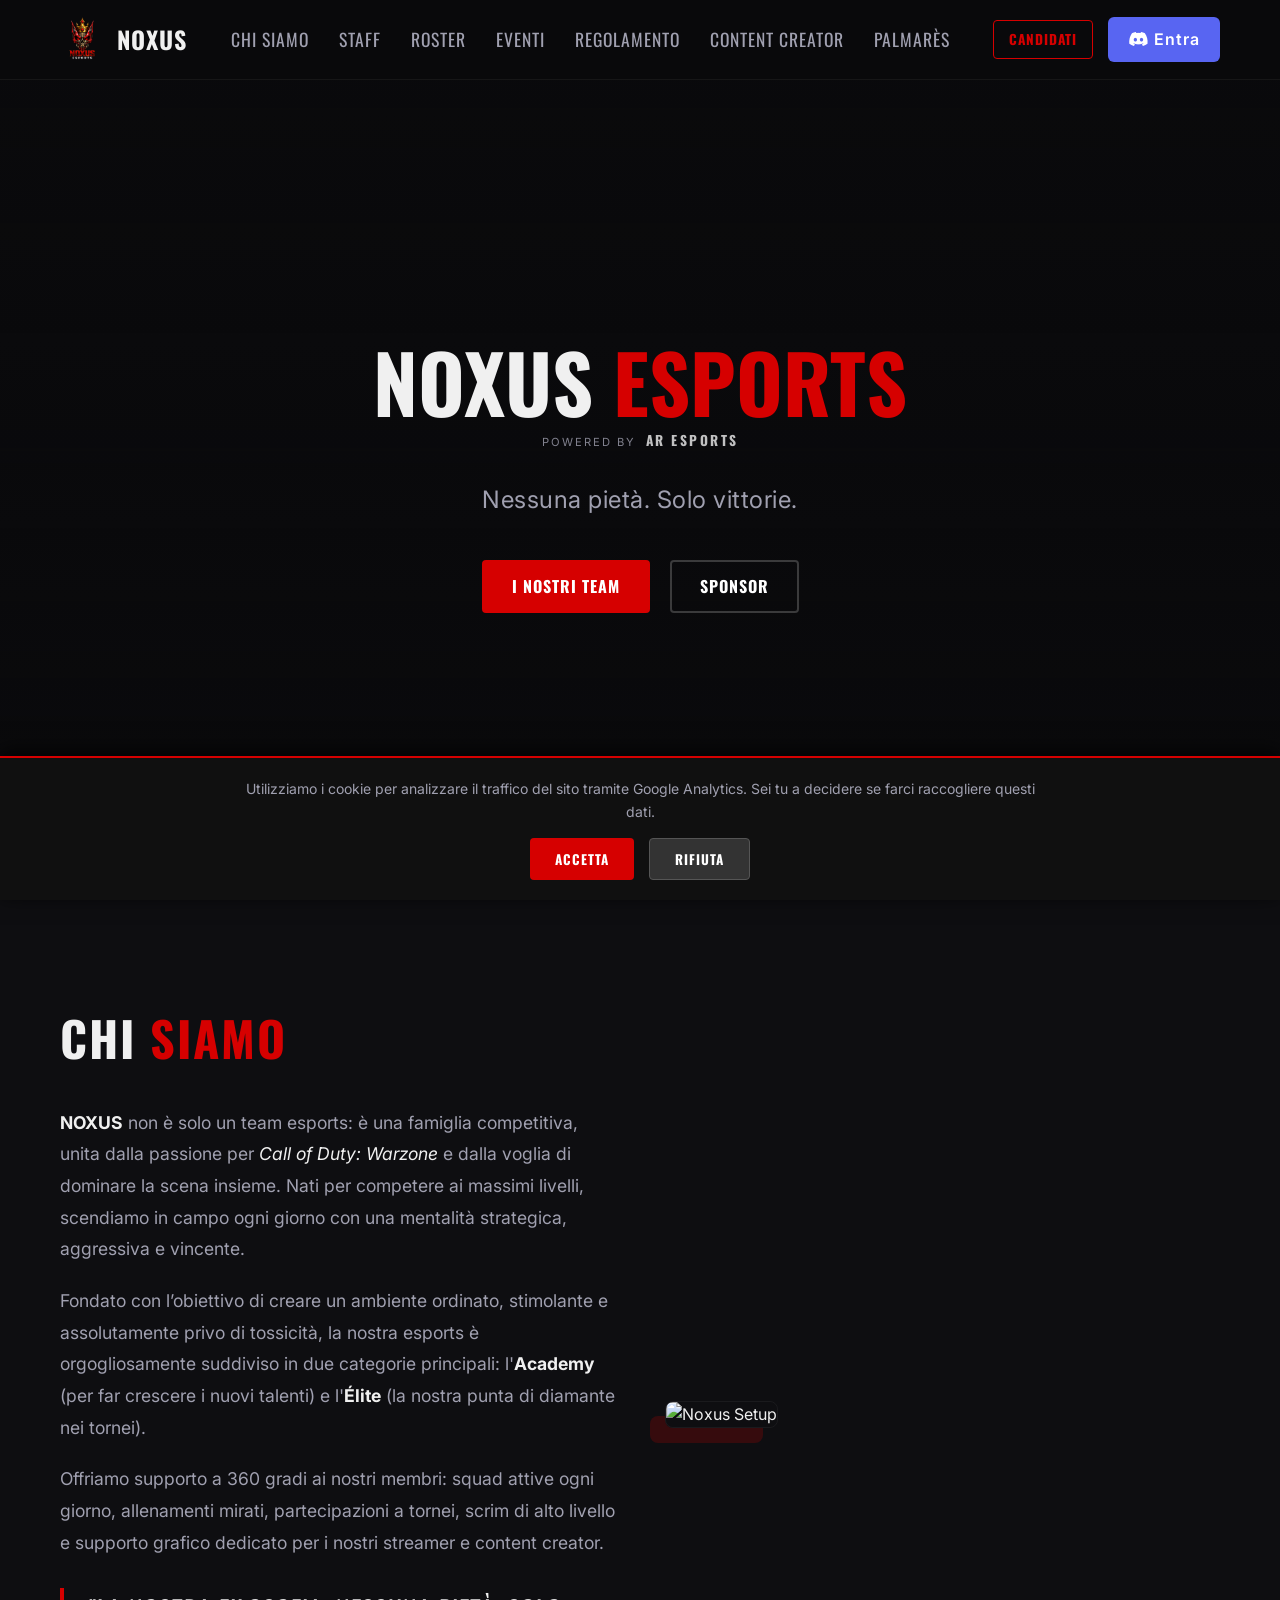
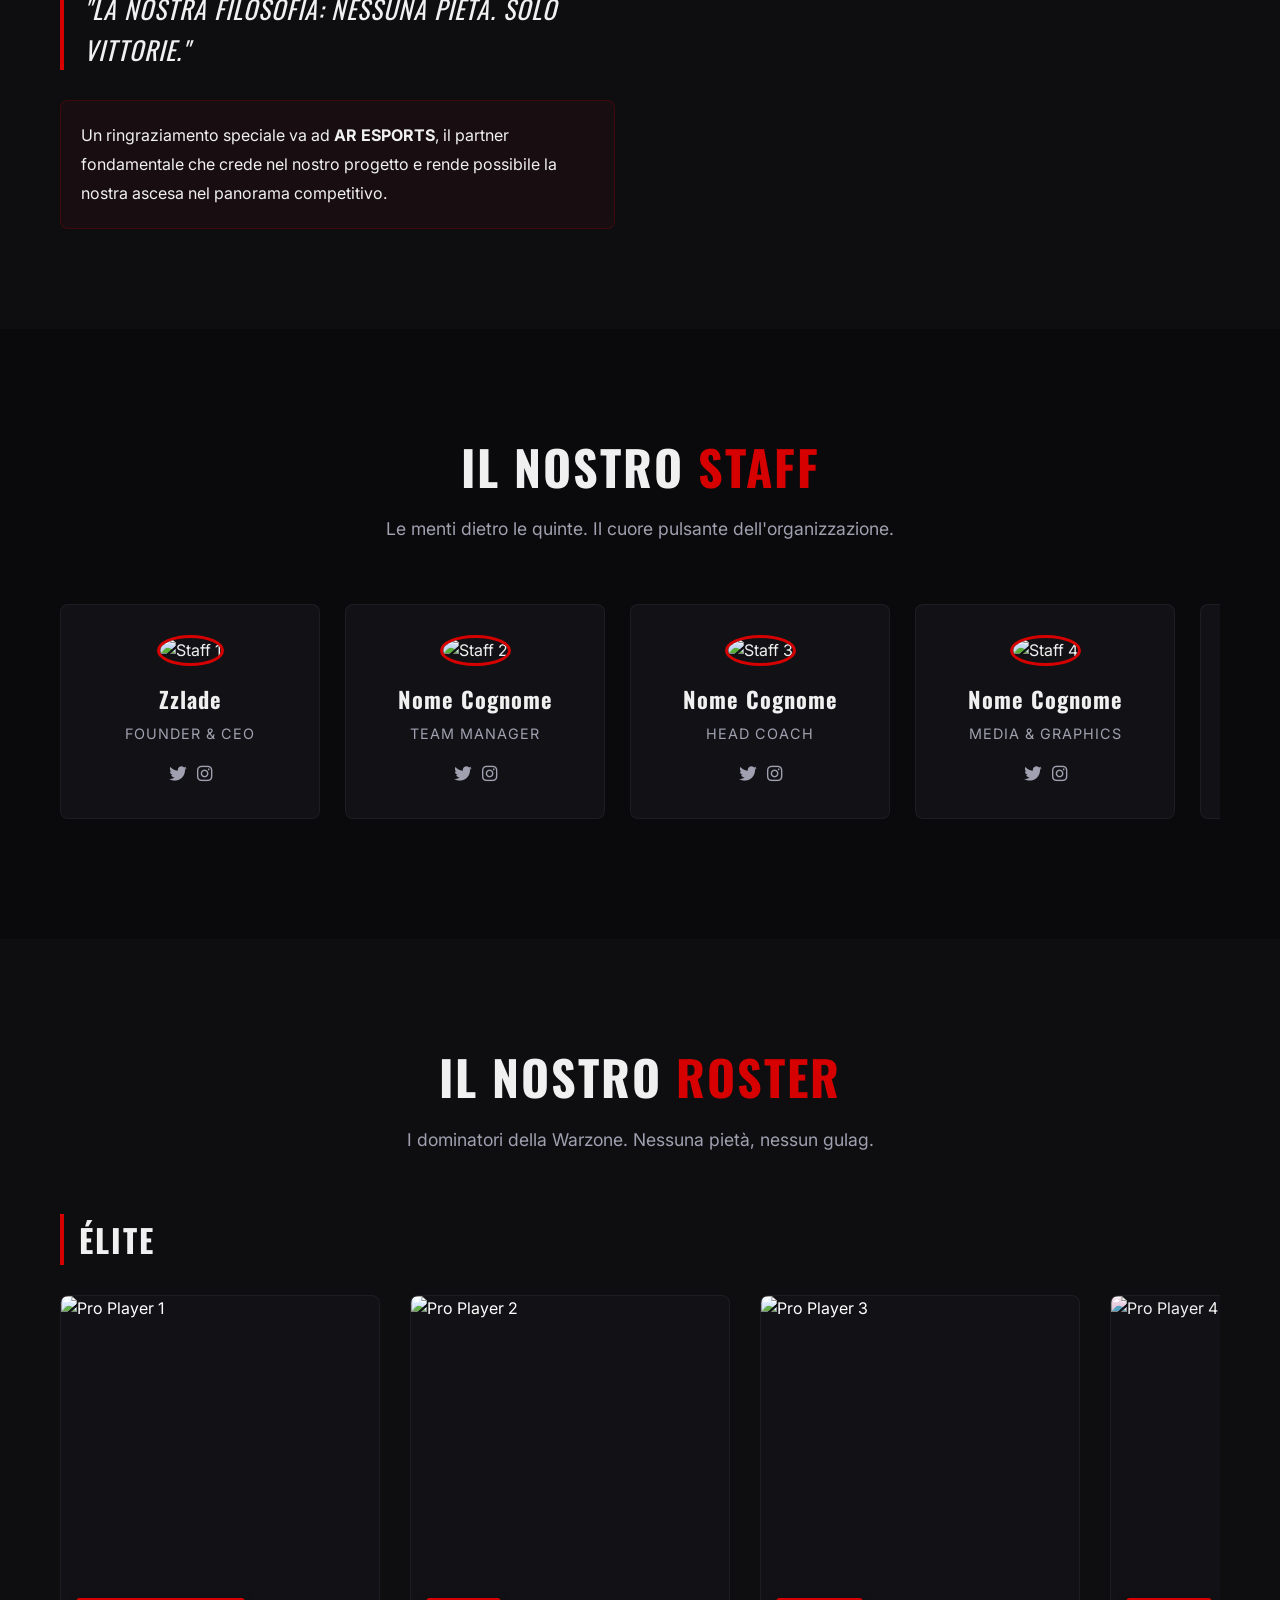
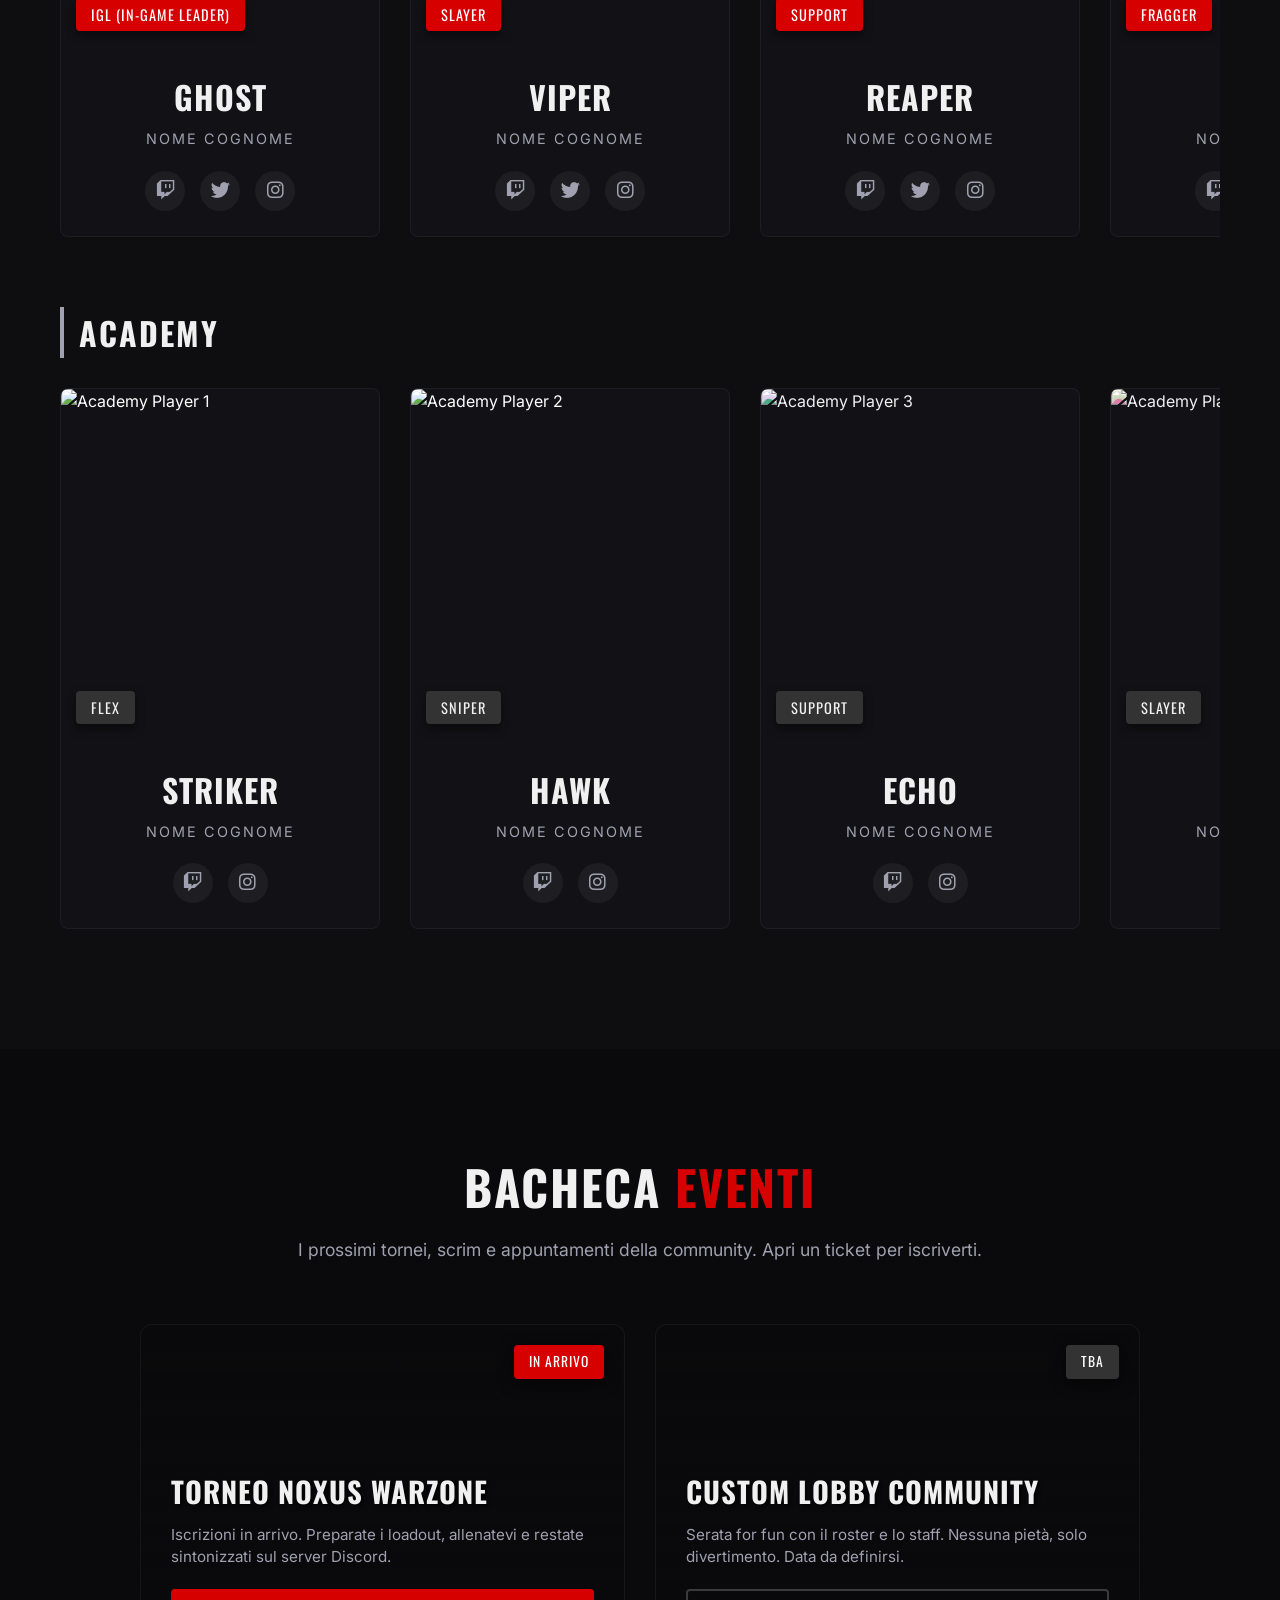
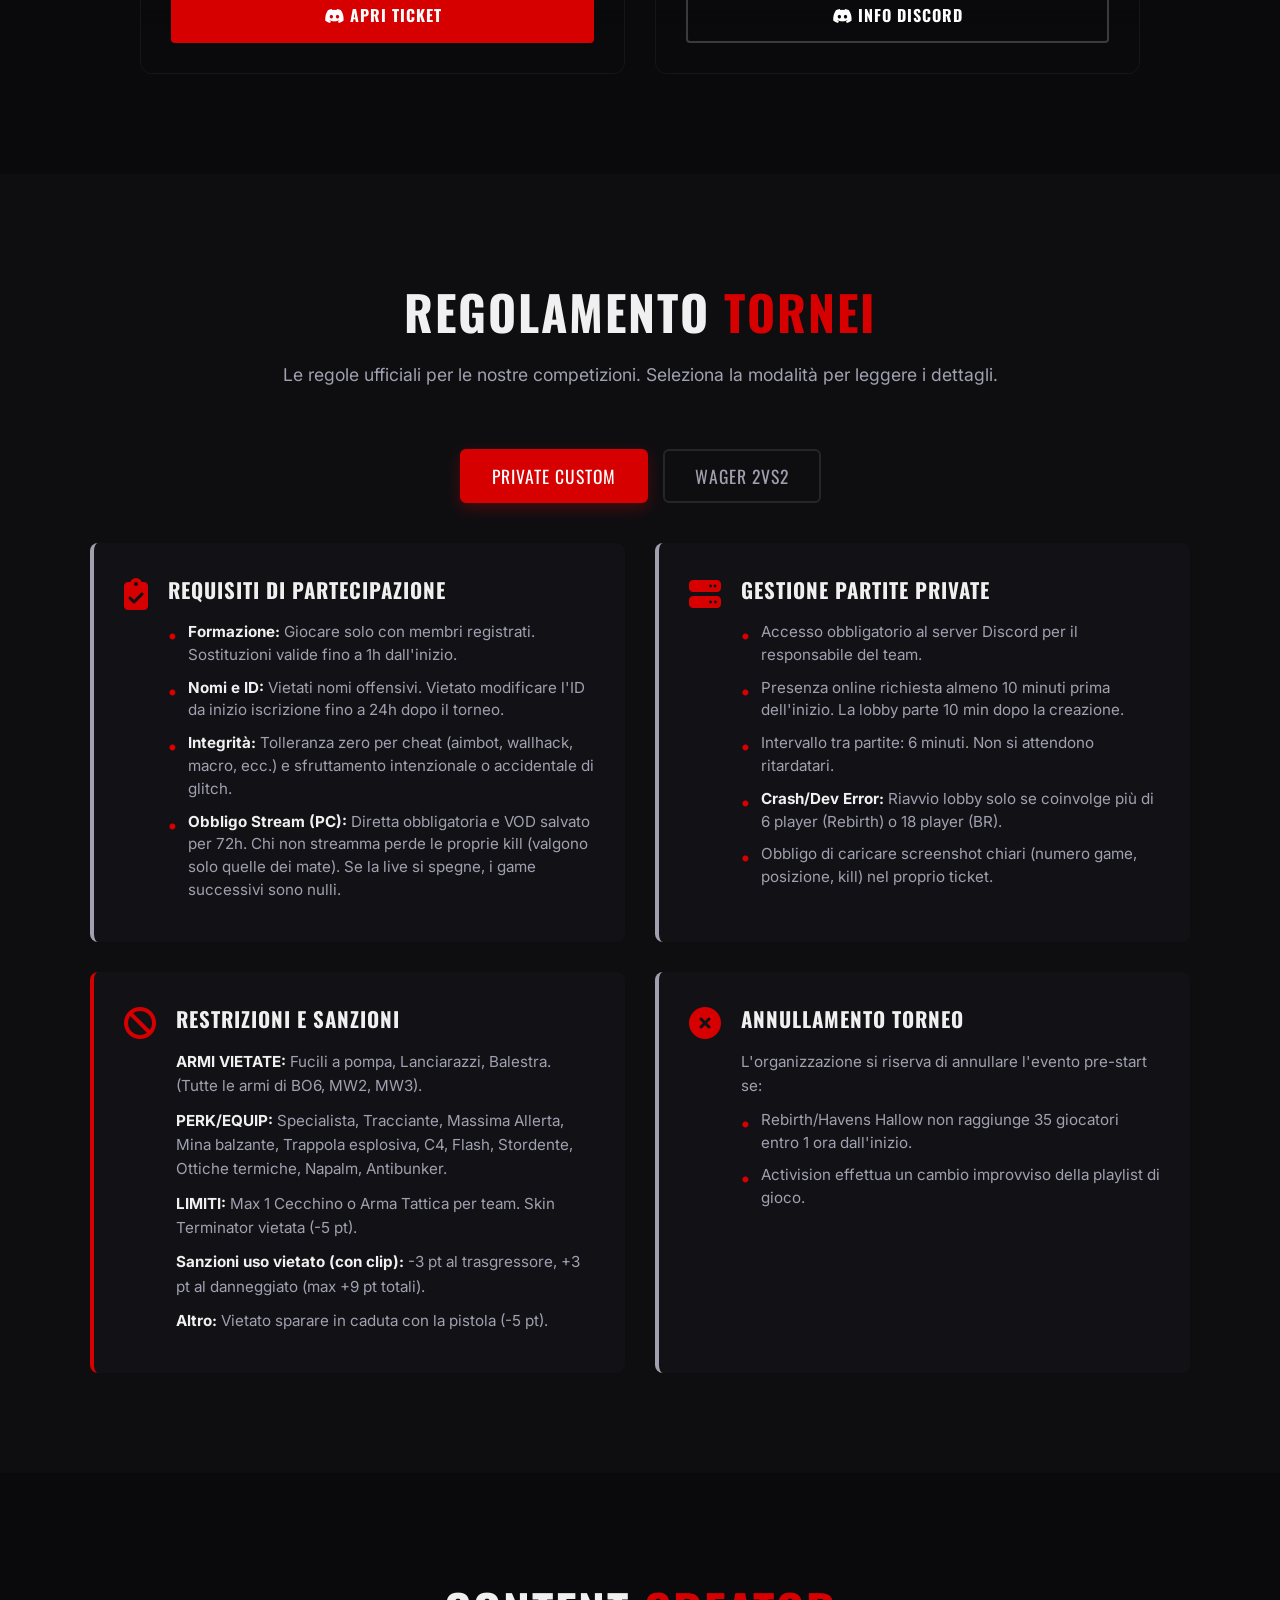
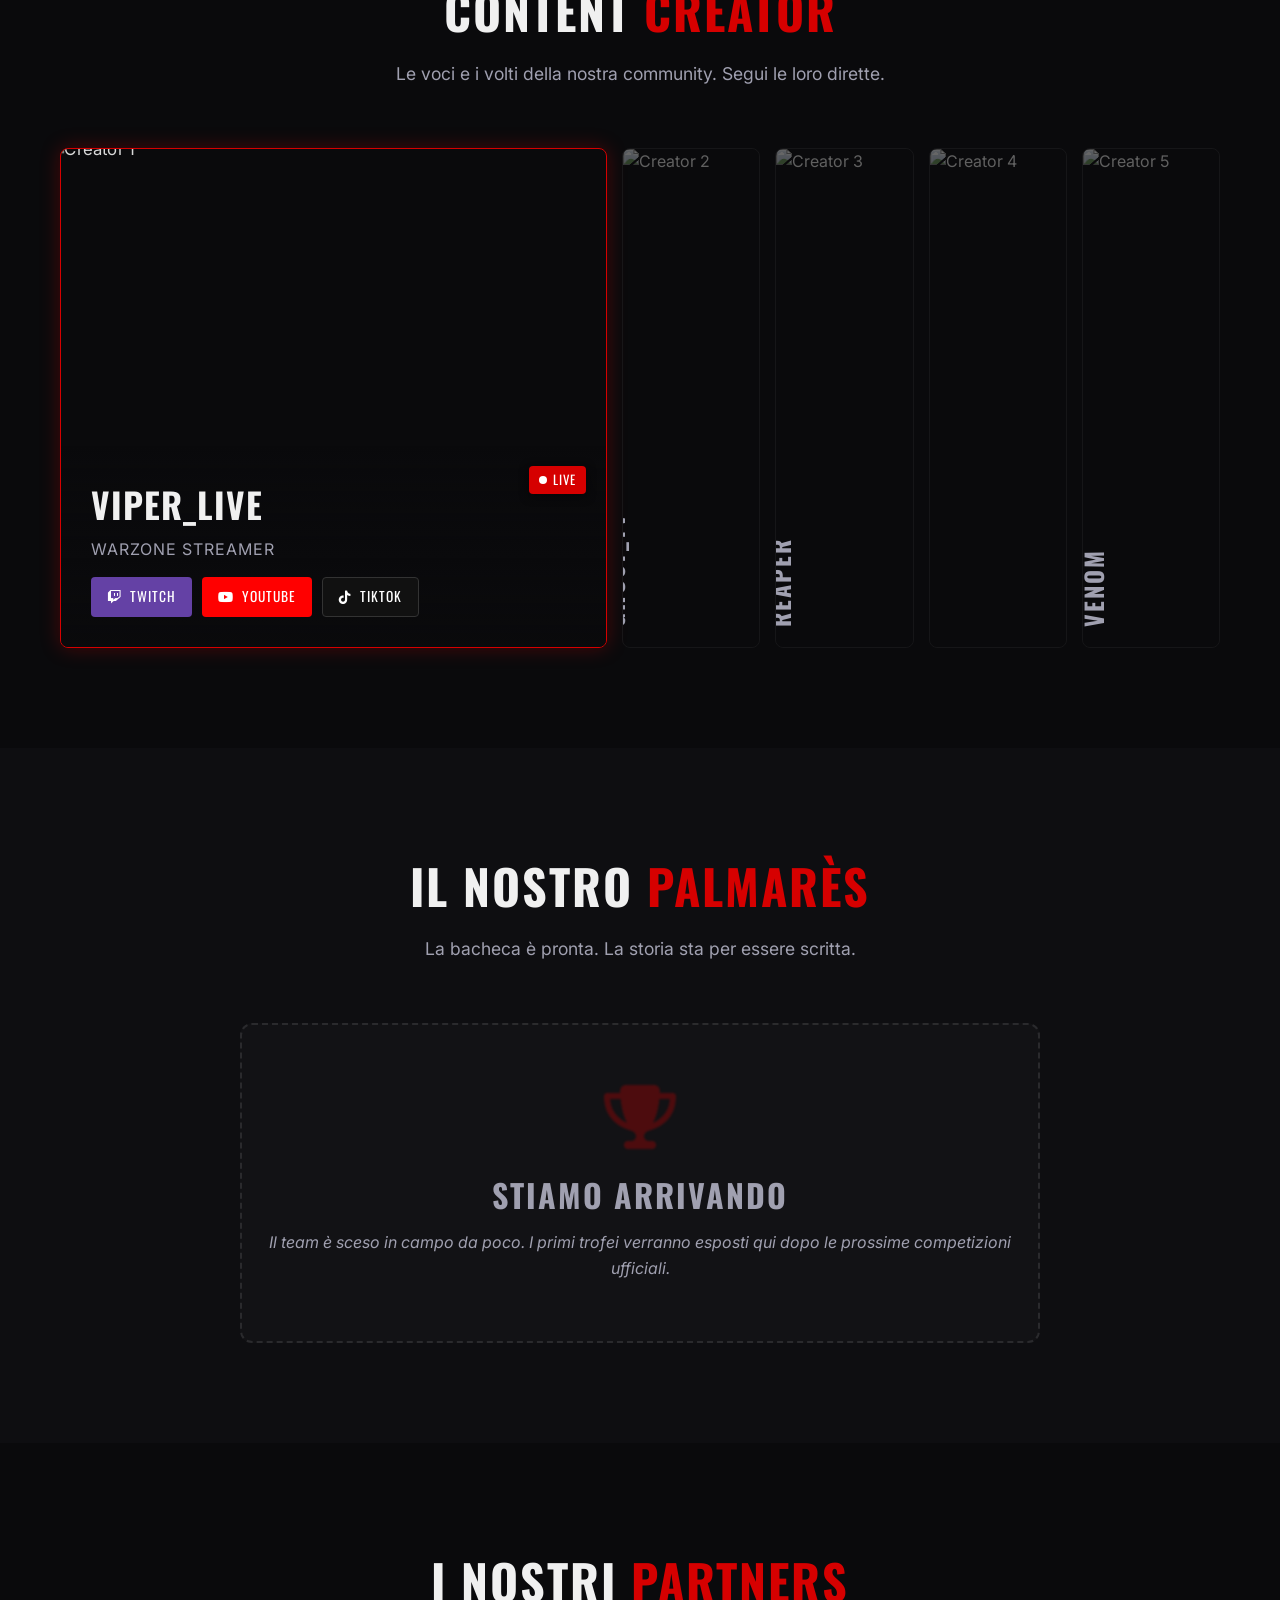
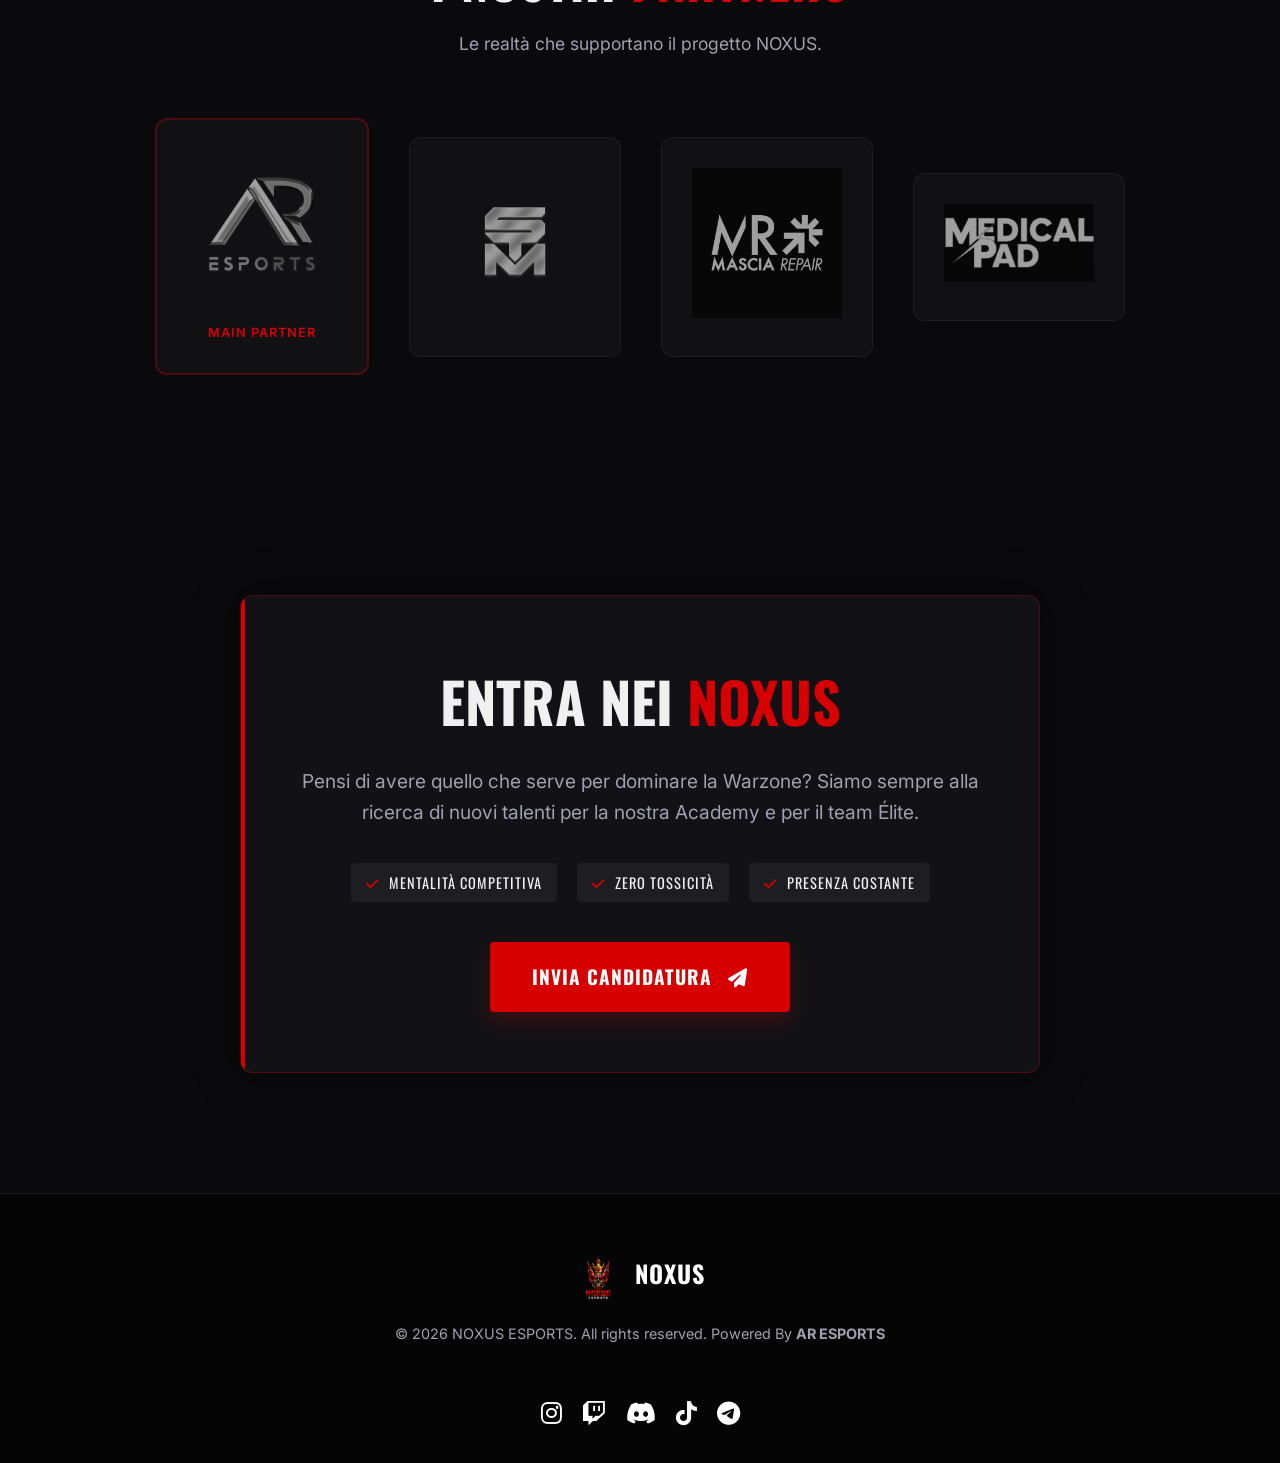
==== index.html @ a643a676 "Aggiunta Bacheca Eventi Aggiunta Bacheca Eventi a locandine e Regolamento con Tabs" ====
<!doctype html>
<html lang="it">
  <head>
    <meta charset="UTF-8" />
    <meta name="viewport" content="width=device-width, initial-scale=1.0" />
    <title>NOXUS Esports</title>

    <meta
      name="description"
      content="Sito ufficiale dei NOXUS ESPORTS. Team specializzato in Call of Duty: Warzone, divisioni Elite e Academy. Powered by AR ESPORTS."
    />
    <meta
      property="og:title"
      content="NOXUS ESPORTS | Nessuna pietà. Solo vittorie."
    />
    <meta
      property="og:description"
      content="Team competitivo di Warzone. Entra nel mito, scopri i nostri roster Elite e Academy e unisciti alla community."
    />
    <meta
      property="og:image"
      content="https://images.unsplash.com/photo-1542751371-adc38448a05e?q=80&w=1200&h=630&auto=format&fit=crop"
    />
    <meta property="og:image:width" content="1200" />
    <meta property="og:image:height" content="630" />
    <meta property="og:url" content="https://www.noxusesports.it" />
    <meta property="og:type" content="website" />
    <meta name="theme-color" content="#d60000" />
    <meta name="twitter:card" content="summary_large_image" />
    <meta name="twitter:title" content="NOXUS ESPORTS" />
    <meta
      name="twitter:description"
      content="Nessuna pietà. Solo vittorie. Scopri il mondo NOXUS."
    />
    <meta
      name="twitter:image"
      content="https://images.unsplash.com/photo-1542751371-adc38448a05e?q=80&w=1200&h=630&auto=format&fit=crop"
    />

    <link
      rel="icon"
      href="assets/img/logonoxus.webp"
      loading="lazy"
      type="image/x-icon"
    />

    <link rel="preconnect" href="https://fonts.googleapis.com" />
    <link rel="preconnect" href="https://fonts.gstatic.com" crossorigin />
    <link
      href="https://fonts.googleapis.com/css2?family=Inter:wght@400;500;600&family=Oswald:wght@500;700&display=swap"
      rel="stylesheet"
    />
    <link
      rel="stylesheet"
      href="https://cdnjs.cloudflare.com/ajax/libs/font-awesome/6.6.0/css/all.min.css"
    />
    <link href="https://unpkg.com/aos@2.3.1/dist/aos.css" rel="stylesheet" />
    <link rel="stylesheet" href="css/style.css" />
  </head>

  <body>
    <header class="navbar">
      <div class="container nav-container">
        <a href="#" class="logo-link">
          <img
            src="assets/img/logonoxus.webp"
            loading="lazy"
            alt="Noxus Esports Logo"
            class="nav-logo"
          />
          <span class="nav-brand">NOXUS</span>
        </a>

        <nav class="nav-menu">
          <ul>
            <li><a href="#about">Chi Siamo</a></li>
            <li><a href="#staff">Staff</a></li>
            <li><a href="#roster">Roster</a></li>
            <li><a href="#events">Eventi</a></li>
            <li><a href="#rules">Regolamento</a></li>
            <li><a href="#creators">Content Creator</a></li>
            <li><a href="#palmares">Palmarès</a></li>
          </ul>
        </nav>

        <div class="nav-actions">
          <a
            href="https://forms.gle/zhHjTmf8UQgyeKeo8"
            target="_blank"
            class="btn btn-join-nav"
          >
            Candidati
          </a>
          <a
            href="https://discord.gg/VUpNVKfSf9"
            target="_blank"
            class="btn btn-discord"
          >
            <i class="fab fa-discord"></i> Entra
          </a>
          <button class="mobile-toggle" aria-label="Apri menu">
            <i class="fas fa-bars"></i>
          </button>
        </div>
      </div>
    </header>

    <section class="hero">
      <div class="hero-video-wrapper">
        <video autoplay muted loop playsinline class="hero-video">
          <source src="assets/video/Noxus1.mp4" type="video/mp4" />
        </video>
        <div class="hero-overlay"></div>
      </div>

      <div class="container hero-content">
        <h1>NOXUS <span>ESPORTS</span></h1>
        <div class="hero-powered">Powered by <strong>AR ESPORTS</strong></div>
        <p>Nessuna pietà. Solo vittorie.</p>
        <div class="hero-buttons">
          <a href="#roster" class="btn btn-primary">I Nostri Team</a>
          <a href="#partners" class="btn btn-outline">Sponsor</a>
        </div>
      </div>
    </section>

    <section id="about" class="section-padding bg-alt">
      <div class="container">
        <div class="about-wrapper">
          <div class="about-text" data-aos="fade-right">
            <div
              class="section-header"
              style="text-align: left; margin-bottom: 30px"
            >
              <h2>CHI <span>SIAMO</span></h2>
            </div>
            <p>
              <strong>NOXUS</strong> non è solo un team esports: è una famiglia
              competitiva, unita dalla passione per
              <em>Call of Duty: Warzone</em> e dalla voglia di dominare la scena
              insieme. Nati per competere ai massimi livelli, scendiamo in campo
              ogni giorno con una mentalità strategica, aggressiva e vincente.
            </p>
            <p>
              Fondato con l’obiettivo di creare un ambiente ordinato, stimolante
              e assolutamente privo di tossicità, la nostra esports è
              orgogliosamente suddiviso in due categorie principali: l'<strong
                >Academy</strong
              >
              (per far crescere i nuovi talenti) e l'<strong>Élite</strong> (la
              nostra punta di diamante nei tornei).
            </p>
            <p>
              Offriamo supporto a 360 gradi ai nostri membri: squad attive ogni
              giorno, allenamenti mirati, partecipazioni a tornei, scrim di alto
              livello e supporto grafico dedicato per i nostri streamer e
              content creator.
            </p>
            <blockquote class="about-quote">
              "La nostra filosofia: nessuna pietà. Solo vittorie."
            </blockquote>
            <div class="about-thanks">
              <p>
                Un ringraziamento speciale va ad <strong>AR ESPORTS</strong>, il
                partner fondamentale che crede nel nostro progetto e rende
                possibile la nostra ascesa nel panorama competitivo.
              </p>
            </div>
          </div>
          <div class="about-image" data-aos="fade-left">
            <img
              src="https://images.unsplash.com/photo-1542751371-adc38448a05e?q=80&w=800&auto=format&fit=crop"
              alt="Noxus Setup"
              class="img-fluid rounded-border"
            />
          </div>
        </div>
      </div>
    </section>

    <section id="staff" class="section-padding">
      <div class="container">
        <div class="section-header" data-aos="fade-up">
          <h2>IL NOSTRO <span>STAFF</span></h2>
          <p>
            Le menti dietro le quinte. Il cuore pulsante dell'organizzazione.
          </p>
        </div>

        <div class="staff-carousel" data-aos="fade-up" data-aos-delay="100">
          <div class="staff-card">
            <img
              src="https://images.unsplash.com/photo-1568602471122-7832951cc4c5?q=80&w=200&auto=format&fit=crop"
              alt="Staff 1"
              class="staff-img"
            />
            <h4>Zzlade</h4>
            <span class="staff-role">Founder & CEO</span>
            <div class="staff-socials">
              <a href="#"><i class="fab fa-twitter"></i></a>
              <a href="#"><i class="fab fa-instagram"></i></a>
            </div>
          </div>
          <div class="staff-card">
            <img
              src="https://images.unsplash.com/photo-1570295999919-56ceb5ecca61?q=80&w=200&auto=format&fit=crop"
              alt="Staff 2"
              class="staff-img"
            />
            <h4>Nome Cognome</h4>
            <span class="staff-role">Team Manager</span>
            <div class="staff-socials">
              <a href="#"><i class="fab fa-twitter"></i></a>
              <a href="#"><i class="fab fa-instagram"></i></a>
            </div>
          </div>
          <div class="staff-card">
            <img
              src="https://images.unsplash.com/photo-1535713875002-d1d0cf377fde?q=80&w=200&auto=format&fit=crop"
              alt="Staff 3"
              class="staff-img"
            />
            <h4>Nome Cognome</h4>
            <span class="staff-role">Head Coach</span>
            <div class="staff-socials">
              <a href="#"><i class="fab fa-twitter"></i></a>
              <a href="#"><i class="fab fa-instagram"></i></a>
            </div>
          </div>
          <div class="staff-card">
            <img
              src="https://images.unsplash.com/photo-1527980965255-d3b416303d12?q=80&w=200&auto=format&fit=crop"
              alt="Staff 4"
              class="staff-img"
            />
            <h4>Nome Cognome</h4>
            <span class="staff-role">Media & Graphics</span>
            <div class="staff-socials">
              <a href="#"><i class="fab fa-twitter"></i></a>
              <a href="#"><i class="fab fa-instagram"></i></a>
            </div>
          </div>
          <div class="staff-card">
            <img
              src="https://images.unsplash.com/photo-1633332755192-727a05c4013d?q=80&w=200&auto=format&fit=crop"
              alt="Staff 5"
              class="staff-img"
            />
            <h4>Nome Cognome</h4>
            <span class="staff-role">Community Manager</span>
            <div class="staff-socials">
              <a href="#"><i class="fab fa-twitter"></i></a>
              <a href="#"><i class="fab fa-instagram"></i></a>
            </div>
          </div>
          <div class="staff-card">
            <img
              src="https://images.unsplash.com/photo-1580489944761-15a19d654956?q=80&w=200&auto=format&fit=crop"
              alt="Staff 6"
              class="staff-img"
            />
            <h4>Nome Cognome</h4>
            <span class="staff-role">Video Editor</span>
            <div class="staff-socials">
              <a href="#"><i class="fab fa-twitter"></i></a>
              <a href="#"><i class="fab fa-instagram"></i></a>
            </div>
          </div>
          <div class="staff-card">
            <img
              src="https://images.unsplash.com/photo-1607990281513-2c110a25bd8c?q=80&w=200&auto=format&fit=crop"
              alt="Staff 7"
              class="staff-img"
            />
            <h4>Nome Cognome</h4>
            <span class="staff-role">Analyst</span>
            <div class="staff-socials">
              <a href="#"><i class="fab fa-twitter"></i></a>
              <a href="#"><i class="fab fa-instagram"></i></a>
            </div>
          </div>
          <div class="staff-card">
            <img
              src="https://images.unsplash.com/photo-1507003211169-0a1dd7228f2d?q=80&w=200&auto=format&fit=crop"
              alt="Staff 8"
              class="staff-img"
            />
            <h4>Nome Cognome</h4>
            <span class="staff-role">Event Organizer</span>
            <div class="staff-socials">
              <a href="#"><i class="fab fa-twitter"></i></a>
              <a href="#"><i class="fab fa-instagram"></i></a>
            </div>
          </div>
          <div class="staff-card">
            <img
              src="https://images.unsplash.com/photo-1628157588553-5eeea00af15c?q=80&w=200&auto=format&fit=crop"
              alt="Staff 9"
              class="staff-img"
            />
            <h4>Nome Cognome</h4>
            <span class="staff-role">Moderator</span>
            <div class="staff-socials">
              <a href="#"><i class="fab fa-twitter"></i></a>
              <a href="#"><i class="fab fa-instagram"></i></a>
            </div>
          </div>
          <div class="staff-card">
            <img
              src="https://images.unsplash.com/photo-1531427186611-ecfd6d936c79?q=80&w=200&auto=format&fit=crop"
              alt="Staff 10"
              class="staff-img"
            />
            <h4>Nome Cognome</h4>
            <span class="staff-role">Content Manager</span>
            <div class="staff-socials">
              <a href="#"><i class="fab fa-twitter"></i></a>
              <a href="#"><i class="fab fa-instagram"></i></a>
            </div>
          </div>
        </div>
      </div>
    </section>

    <section id="roster" class="section-padding bg-alt">
      <div class="container">
        <div class="section-header" data-aos="fade-up">
          <h2>IL NOSTRO <span>ROSTER</span></h2>
          <p>I dominatori della Warzone. Nessuna pietà, nessun gulag.</p>
        </div>

        <div class="roster-category">
          <h3 class="roster-subtitle" data-aos="fade-right">ÉLITE</h3>
          <div class="roster-carousel" data-aos="fade-up" data-aos-delay="100">
            <div class="player-card">
              <div class="player-img-wrapper">
                <img
                  src="https://images.unsplash.com/photo-1542751371-adc38448a05e?q=80&w=600&auto=format&fit=crop"
                  alt="Pro Player 1"
                  class="player-img"
                />
                <span class="player-role">IGL (In-Game Leader)</span>
                <div class="player-stats-overlay">
                  <div class="stat-item"><span>Arma:</span> Kar98k</div>
                  <div class="stat-item"><span>K/D:</span> 3.85</div>
                  <div class="stat-item"><span>Stile:</span> Tattico</div>
                </div>
              </div>
              <div class="player-info">
                <h3>GHOST</h3>
                <p class="player-real-name">Nome Cognome</p>
                <div class="player-socials">
                  <a href="#"><i class="fab fa-twitch"></i></a>
                  <a href="#"><i class="fab fa-twitter"></i></a>
                  <a href="#"><i class="fab fa-instagram"></i></a>
                </div>
              </div>
            </div>
            <div class="player-card">
              <div class="player-img-wrapper">
                <img
                  src="https://images.unsplash.com/photo-1506452815077-0a4033d02709?q=80&w=600&auto=format&fit=crop"
                  alt="Pro Player 2"
                  class="player-img"
                />
                <span class="player-role">Slayer</span>
                <div class="player-stats-overlay">
                  <div class="stat-item"><span>Arma:</span> Superi 46</div>
                  <div class="stat-item"><span>K/D:</span> 4.10</div>
                  <div class="stat-item"><span>Stile:</span> Aggressivo</div>
                </div>
              </div>
              <div class="player-info">
                <h3>VIPER</h3>
                <p class="player-real-name">Nome Cognome</p>
                <div class="player-socials">
                  <a href="#"><i class="fab fa-twitch"></i></a>
                  <a href="#"><i class="fab fa-twitter"></i></a>
                  <a href="#"><i class="fab fa-instagram"></i></a>
                </div>
              </div>
            </div>
            <div class="player-card">
              <div class="player-img-wrapper">
                <img
                  src="https://images.unsplash.com/photo-1511512578047-dfb367046420?q=80&w=600&auto=format&fit=crop"
                  alt="Pro Player 3"
                  class="player-img"
                />
                <span class="player-role">Support</span>
                <div class="player-stats-overlay">
                  <div class="stat-item"><span>Arma:</span> MCW</div>
                  <div class="stat-item"><span>K/D:</span> 3.20</div>
                  <div class="stat-item"><span>Stile:</span> Flanker</div>
                </div>
              </div>
              <div class="player-info">
                <h3>REAPER</h3>
                <p class="player-real-name">Nome Cognome</p>
                <div class="player-socials">
                  <a href="#"><i class="fab fa-twitch"></i></a>
                  <a href="#"><i class="fab fa-twitter"></i></a>
                  <a href="#"><i class="fab fa-instagram"></i></a>
                </div>
              </div>
            </div>
            <div class="player-card">
              <div class="player-img-wrapper">
                <img
                  src="https://images.unsplash.com/photo-1542751371-adc38448a05e?q=80&w=600&auto=format&fit=crop"
                  alt="Pro Player 4"
                  class="player-img"
                  style="filter: grayscale(30%) hue-rotate(90deg)"
                />
                <span class="player-role">Fragger</span>
                <div class="player-stats-overlay">
                  <div class="stat-item"><span>Arma:</span> Striker</div>
                  <div class="stat-item"><span>K/D:</span> 3.90</div>
                  <div class="stat-item"><span>Stile:</span> Pusher</div>
                </div>
              </div>
              <div class="player-info">
                <h3>VENOM</h3>
                <p class="player-real-name">Nome Cognome</p>
                <div class="player-socials">
                  <a href="#"><i class="fab fa-twitch"></i></a>
                  <a href="#"><i class="fab fa-twitter"></i></a>
                  <a href="#"><i class="fab fa-instagram"></i></a>
                </div>
              </div>
            </div>
            <div class="player-card">
              <div class="player-img-wrapper">
                <img
                  src="https://images.unsplash.com/photo-1506452815077-0a4033d02709?q=80&w=600&auto=format&fit=crop"
                  alt="Pro Player 5"
                  class="player-img"
                  style="filter: grayscale(30%) hue-rotate(180deg)"
                />
                <span class="player-role">Anchor</span>
                <div class="player-stats-overlay">
                  <div class="stat-item"><span>Arma:</span> DG-58 LSW</div>
                  <div class="stat-item"><span>K/D:</span> 2.95</div>
                  <div class="stat-item"><span>Stile:</span> Difensivo</div>
                </div>
              </div>
              <div class="player-info">
                <h3>TITAN</h3>
                <p class="player-real-name">Nome Cognome</p>
                <div class="player-socials">
                  <a href="#"><i class="fab fa-twitch"></i></a>
                  <a href="#"><i class="fab fa-twitter"></i></a>
                  <a href="#"><i class="fab fa-instagram"></i></a>
                </div>
              </div>
            </div>
          </div>
        </div>

        <div class="roster-category mt-5">
          <h3 class="roster-subtitle academy-title" data-aos="fade-right">
            ACADEMY
          </h3>
          <div class="roster-carousel" data-aos="fade-up" data-aos-delay="100">
            <div class="player-card academy-card">
              <div class="player-img-wrapper">
                <img
                  src="https://images.unsplash.com/photo-1552820728-8b83bb6b773f?q=80&w=600&auto=format&fit=crop"
                  alt="Academy Player 1"
                  class="player-img"
                />
                <span class="player-role">Flex</span>
                <div class="player-stats-overlay">
                  <div class="stat-item"><span>Arma:</span> HRM-9</div>
                  <div class="stat-item"><span>K/D:</span> 2.80</div>
                  <div class="stat-item"><span>Stile:</span> Flessibile</div>
                </div>
              </div>
              <div class="player-info">
                <h3>STRIKER</h3>
                <p class="player-real-name">Nome Cognome</p>
                <div class="player-socials">
                  <a href="#"><i class="fab fa-twitch"></i></a>
                  <a href="#"><i class="fab fa-instagram"></i></a>
                </div>
              </div>
            </div>
            <div class="player-card academy-card">
              <div class="player-img-wrapper">
                <img
                  src="https://images.unsplash.com/photo-1511512578047-dfb367046420?q=80&w=600&auto=format&fit=crop"
                  alt="Academy Player 2"
                  class="player-img"
                />
                <span class="player-role">Sniper</span>
                <div class="player-stats-overlay">
                  <div class="stat-item"><span>Arma:</span> KATT-AMR</div>
                  <div class="stat-item"><span>K/D:</span> 3.10</div>
                  <div class="stat-item">
                    <span>Stile:</span> Supporto a lungo
                  </div>
                </div>
              </div>
              <div class="player-info">
                <h3>HAWK</h3>
                <p class="player-real-name">Nome Cognome</p>
                <div class="player-socials">
                  <a href="#"><i class="fab fa-twitch"></i></a>
                  <a href="#"><i class="fab fa-instagram"></i></a>
                </div>
              </div>
            </div>
            <div class="player-card academy-card">
              <div class="player-img-wrapper">
                <img
                  src="https://images.unsplash.com/photo-1552820728-8b83bb6b773f?q=80&w=600&auto=format&fit=crop"
                  alt="Academy Player 3"
                  class="player-img"
                  style="filter: grayscale(30%) hue-rotate(45deg)"
                />
                <span class="player-role">Support</span>
                <div class="player-stats-overlay">
                  <div class="stat-item"><span>Arma:</span> Pulemyot 762</div>
                  <div class="stat-item"><span>K/D:</span> 2.50</div>
                  <div class="stat-item"><span>Stile:</span> Tattico</div>
                </div>
              </div>
              <div class="player-info">
                <h3>ECHO</h3>
                <p class="player-real-name">Nome Cognome</p>
                <div class="player-socials">
                  <a href="#"><i class="fab fa-twitch"></i></a>
                  <a href="#"><i class="fab fa-instagram"></i></a>
                </div>
              </div>
            </div>
            <div class="player-card academy-card">
              <div class="player-img-wrapper">
                <img
                  src="https://images.unsplash.com/photo-1563986768494-4dee2763ff0f?q=80&w=600&auto=format&fit=crop"
                  alt="Academy Player 4"
                  class="player-img"
                  style="filter: grayscale(30%) hue-rotate(220deg)"
                />
                <span class="player-role">Slayer</span>
                <div class="player-stats-overlay">
                  <div class="stat-item"><span>Arma:</span> WSP Swarm</div>
                  <div class="stat-item"><span>K/D:</span> 3.30</div>
                  <div class="stat-item"><span>Stile:</span> Assalto</div>
                </div>
              </div>
              <div class="player-info">
                <h3>RAZOR</h3>
                <p class="player-real-name">Nome Cognome</p>
                <div class="player-socials">
                  <a href="#"><i class="fab fa-twitch"></i></a>
                  <a href="#"><i class="fab fa-instagram"></i></a>
                </div>
              </div>
            </div>
            <div class="player-card academy-card">
              <div class="player-img-wrapper">
                <img
                  src="https://images.unsplash.com/photo-1511512578047-dfb367046420?q=80&w=600&auto=format&fit=crop"
                  alt="Academy Player 5"
                  class="player-img"
                  style="filter: grayscale(30%) hue-rotate(120deg)"
                />
                <span class="player-role">IGL</span>
                <div class="player-stats-overlay">
                  <div class="stat-item"><span>Arma:</span> Holger 556</div>
                  <div class="stat-item"><span>K/D:</span> 2.75</div>
                  <div class="stat-item"><span>Stile:</span> Leader</div>
                </div>
              </div>
              <div class="player-info">
                <h3>NEXUS</h3>
                <p class="player-real-name">Nome Cognome</p>
                <div class="player-socials">
                  <a href="#"><i class="fab fa-twitch"></i></a>
                  <a href="#"><i class="fab fa-instagram"></i></a>
                </div>
              </div>
            </div>
          </div>
        </div>
      </div>
    </section>

    <section id="events" class="section-padding">
      <div class="container">
        <div class="section-header" data-aos="fade-up">
          <h2>BACHECA <span>EVENTI</span></h2>
          <p>
            I prossimi tornei, scrim e appuntamenti della community. Apri un
            ticket per iscriverti.
          </p>
        </div>

        <div class="events-grid" data-aos="fade-up" data-aos-delay="100">
          <div
            class="event-poster"
            style="
              background-image: url(&quot;https://images.unsplash.com/photo-1542751371-adc38448a05e?q=80&w=800&auto=format&fit=crop&quot;);
            "
          >
            <div class="poster-overlay"></div>
            <div class="poster-badge">IN ARRIVO</div>
            <div class="poster-content">
              <h3>Torneo Noxus Warzone</h3>
              <p>
                Iscrizioni in arrivo. Preparate i loadout, allenatevi e restate
                sintonizzati sul server Discord.
              </p>
              <a
                href="https://discord.com/channels/1482043278789709989/1483427866963087422"
                target="_blank"
                class="btn btn-primary event-btn"
              >
                <i class="fab fa-discord"></i> Apri Ticket
              </a>
            </div>
          </div>

          <div
            class="event-poster"
            style="
              background-image: url(&quot;https://images.unsplash.com/photo-1511512578047-dfb367046420?q=80&w=800&auto=format&fit=crop&quot;);
            "
          >
            <div class="poster-overlay"></div>
            <div class="poster-badge badge-alt">TBA</div>
            <div class="poster-content">
              <h3>Custom Lobby Community</h3>
              <p>
                Serata for fun con il roster e lo staff. Nessuna pietà, solo
                divertimento. Data da definirsi.
              </p>
              <a
                href="https://discord.gg/VUpNVKfSf9"
                target="_blank"
                class="btn btn-outline event-btn"
              >
                <i class="fab fa-discord"></i> Info Discord
              </a>
            </div>
          </div>
        </div>
      </div>
    </section>

    <section id="rules" class="section-padding bg-alt">
      <div class="container">
        <div class="section-header" data-aos="fade-up">
          <h2>REGOLAMENTO <span>TORNEI</span></h2>
          <p>
            Le regole ufficiali per le nostre competizioni. Seleziona la
            modalità per leggere i dettagli.
          </p>
        </div>

        <div class="rules-tabs-nav" data-aos="fade-up" data-aos-delay="100">
          <button class="tab-btn active" data-tab="tab-custom">
            Private Custom
          </button>
          <button class="tab-btn" data-tab="tab-wager">Wager 2vs2</button>
        </div>

        <div class="rules-tabs-content" data-aos="fade-up" data-aos-delay="200">
          <div id="tab-custom" class="tab-pane active">
            <div class="rules-grid">
              <div class="rule-box">
                <div class="rule-icon">
                  <i class="fas fa-clipboard-check"></i>
                </div>
                <div class="rule-text">
                  <h4>Requisiti di Partecipazione</h4>
                  <ul>
                    <li>
                      <strong>Formazione:</strong> Giocare solo con membri
                      registrati. Sostituzioni valide fino a 1h dall'inizio.
                    </li>
                    <li>
                      <strong>Nomi e ID:</strong> Vietati nomi offensivi.
                      Vietato modificare l'ID da inizio iscrizione fino a 24h
                      dopo il torneo.
                    </li>
                    <li>
                      <strong>Integrità:</strong> Tolleranza zero per cheat
                      (aimbot, wallhack, macro, ecc.) e sfruttamento
                      intenzionale o accidentale di glitch.
                    </li>
                    <li>
                      <strong>Obbligo Stream (PC):</strong> Diretta obbligatoria
                      e VOD salvato per 72h. Chi non streamma perde le proprie
                      kill (valgono solo quelle dei mate). Se la live si spegne,
                      i game successivi sono nulli.
                    </li>
                  </ul>
                </div>
              </div>

              <div class="rule-box">
                <div class="rule-icon"><i class="fas fa-server"></i></div>
                <div class="rule-text">
                  <h4>Gestione Partite Private</h4>
                  <ul>
                    <li>
                      Accesso obbligatorio al server Discord per il responsabile
                      del team.
                    </li>
                    <li>
                      Presenza online richiesta almeno 10 minuti prima
                      dell'inizio. La lobby parte 10 min dopo la creazione.
                    </li>
                    <li>
                      Intervallo tra partite: 6 minuti. Non si attendono
                      ritardatari.
                    </li>
                    <li>
                      <strong>Crash/Dev Error:</strong> Riavvio lobby solo se
                      coinvolge più di 6 player (Rebirth) o 18 player (BR).
                    </li>
                    <li>
                      Obbligo di caricare screenshot chiari (numero game,
                      posizione, kill) nel proprio ticket.
                    </li>
                  </ul>
                </div>
              </div>

              <div class="rule-box border-red">
                <div class="rule-icon"><i class="fas fa-ban"></i></div>
                <div class="rule-text">
                  <h4>Restrizioni e Sanzioni</h4>
                  <p>
                    <strong>ARMI VIETATE:</strong> Fucili a pompa, Lanciarazzi,
                    Balestra. (Tutte le armi di BO6, MW2, MW3).
                  </p>
                  <p>
                    <strong>PERK/EQUIP:</strong> Specialista, Tracciante,
                    Massima Allerta, Mina balzante, Trappola esplosiva, C4,
                    Flash, Stordente, Ottiche termiche, Napalm, Antibunker.
                  </p>
                  <p>
                    <strong>LIMITI:</strong> Max 1 Cecchino o Arma Tattica per
                    team. Skin Terminator vietata (-5 pt).
                  </p>
                  <p>
                    <strong>Sanzioni uso vietato (con clip):</strong> -3 pt al
                    trasgressore, +3 pt al danneggiato (max +9 pt totali).
                  </p>
                  <p>
                    <strong>Altro:</strong> Vietato sparare in caduta con la
                    pistola (-5 pt).
                  </p>
                </div>
              </div>

              <div class="rule-box">
                <div class="rule-icon"><i class="fas fa-times-circle"></i></div>
                <div class="rule-text">
                  <h4>Annullamento Torneo</h4>
                  <p>
                    L'organizzazione si riserva di annullare l'evento pre-start
                    se:
                  </p>
                  <ul>
                    <li>
                      Rebirth/Havens Hallow non raggiunge 35 giocatori entro 1
                      ora dall'inizio.
                    </li>
                    <li>
                      Activision effettua un cambio improvviso della playlist di
                      gioco.
                    </li>
                  </ul>
                </div>
              </div>
            </div>
          </div>

          <div id="tab-wager" class="tab-pane">
            <div class="rules-grid">
              <div class="rule-box">
                <div class="rule-icon"><i class="fas fa-crosshairs"></i></div>
                <div class="rule-text">
                  <h4>Regole Generali Wager</h4>
                  <ul>
                    <li>
                      <strong>Punteggio:</strong> 1 Kill = 1 Punto. In caso di
                      pareggio vince chi ha più danno.
                    </li>
                    <li>
                      <strong>Formato:</strong> Best of 3 (salvo modifiche
                      Admin). Mappa 1 hostata dal team sopra nel bracket. Mappa
                      3 hostata dal team con più kill.
                    </li>
                    <li>
                      <strong>Tempistiche:</strong> 10 minuti di tolleranza per
                      entrare o hostare, dopodiché scatta l'annullamento.
                    </li>
                    <li>
                      <strong>Obbligo Stream:</strong> Diretta live obbligatoria
                      per i giocatori da PC.
                    </li>
                    <li>
                      <strong>Bracket:</strong> In caso di tabellone irregolare,
                      gli ultimi iscritti partiranno con 1 turno in più.
                    </li>
                  </ul>
                </div>
              </div>

              <div class="rule-box border-red">
                <div class="rule-icon"><i class="fas fa-skull"></i></div>
                <div class="rule-text">
                  <h4>Restrizioni in Game</h4>
                  <ul>
                    <li>
                      <strong>BAN:</strong> Gettoni Gulag, Kit Rischieramento,
                      Flare Rischieramento. (Max 1 Gulag normale per game).
                    </li>
                    <li>
                      Raccolta accidentale di un gettone? Obbligo di schianto o
                      uscita mappa al rientro.
                    </li>
                    <li>
                      Vietato attendere la fine dell'aereo per killare i player
                      AFK (Sconfitta a tavolino previa clip prova).
                    </li>
                    <li>
                      Vietato il suicidio intenzionale per azzerare il timer
                      (modalità Ritorno).
                    </li>
                  </ul>
                </div>
              </div>

              <div class="rule-box">
                <div class="rule-icon"><i class="fas fa-heartbeat"></i></div>
                <div class="rule-text">
                  <h4>Rianimazioni e Rientri</h4>
                  <p>
                    ✅ Rianimare i compagni dalla torre (Buy Station) è
                    CONSENTITO.
                  </p>
                  <p>
                    ⛔ Se entrambi siete morti e l'avversario usa la torre,
                    dovete <strong>abbattervi immediatamente</strong> al
                    respawn. Tentare kill a team eliminato = Sconfitta a
                    tavolino.
                  </p>
                  <p>
                    ⛔ Evasione: vale solo se almeno un membro del team è ancora
                    in vita, altrimenti obbligo di suicidio.
                  </p>
                </div>
              </div>

              <div class="rule-box">
                <div class="rule-icon"><i class="fas fa-wifi"></i></div>
                <div class="rule-text">
                  <h4>Crash e Disconnessioni</h4>
                  <ul>
                    <li>
                      Lag pre-partita: Abbandono consentito prima che l'aereo
                      completi la mappa.
                    </li>
                    <li>
                      Disconnessione compagno a game in corso (ma vittoria
                      matematica possibile)? Abbandono immediato. Restart solo
                      con prova valida fornita in chat admin.
                    </li>
                    <li>
                      Crash intenzionale per restart = Sconfitta e Ban. (In caso
                      di crash genuino valgono le kill fatte).
                    </li>
                    <li>
                      Morte per cheater? Restart con conteggio kill (necessaria
                      clip).
                    </li>
                  </ul>
                </div>
              </div>
            </div>
          </div>
        </div>
      </div>
    </section>

    <section id="creators" class="section-padding">
      <div class="container">
        <div class="section-header" data-aos="fade-up">
          <h2>CONTENT <span>CREATOR</span></h2>
          <p>
            Le voci e i volti della nostra community. Segui le loro dirette.
          </p>
        </div>
        <div class="creator-accordion" data-aos="fade-up" data-aos-delay="100">
          <div class="acc-item active">
            <img
              src="https://images.unsplash.com/photo-1561053720-76cd73ff22c3?q=80&w=800&auto=format&fit=crop"
              alt="Creator 1"
            />
            <div class="acc-title"><h3>VIPER_LIVE</h3></div>
            <div class="acc-content">
              <div class="live-badge">LIVE</div>
              <div class="acc-info">
                <h3>VIPER_LIVE</h3>
                <p>Warzone Streamer</p>
                <div class="creator-links">
                  <a href="#" class="c-btn twitch"
                    ><i class="fab fa-twitch"></i> Twitch</a
                  >
                  <a href="#" class="c-btn youtube"
                    ><i class="fab fa-youtube"></i> YouTube</a
                  >
                  <a href="#" class="c-btn tiktok"
                    ><i class="fab fa-tiktok"></i> TikTok</a
                  >
                </div>
              </div>
            </div>
          </div>
          <div class="acc-item">
            <img
              src="https://images.unsplash.com/photo-1544717305-2782549b5136?q=80&w=800&auto=format&fit=crop"
              alt="Creator 2"
            />
            <div class="acc-title"><h3>GHOST_TV</h3></div>
            <div class="acc-content">
              <div class="acc-info">
                <h3>GHOST_TV</h3>
                <p>YouTube Creator</p>
                <div class="creator-links">
                  <a href="#" class="c-btn twitch"
                    ><i class="fab fa-twitch"></i> Twitch</a
                  >
                  <a href="#" class="c-btn youtube"
                    ><i class="fab fa-youtube"></i> YouTube</a
                  >
                  <a href="#" class="c-btn tiktok"
                    ><i class="fab fa-tiktok"></i> TikTok</a
                  >
                </div>
              </div>
            </div>
          </div>
          <div class="acc-item">
            <img
              src="https://images.unsplash.com/photo-1618090584126-11622fbe6a27?q=80&w=800&auto=format&fit=crop"
              alt="Creator 3"
            />
            <div class="acc-title"><h3>REAPER</h3></div>
            <div class="acc-content">
              <div class="live-badge">LIVE</div>
              <div class="acc-info">
                <h3>REAPER</h3>
                <p>Twitch Partner</p>
                <div class="creator-links">
                  <a href="#" class="c-btn twitch"
                    ><i class="fab fa-twitch"></i> Twitch</a
                  >
                  <a href="#" class="c-btn youtube"
                    ><i class="fab fa-youtube"></i> YouTube</a
                  >
                  <a href="#" class="c-btn tiktok"
                    ><i class="fab fa-tiktok"></i> TikTok</a
                  >
                </div>
              </div>
            </div>
          </div>
          <div class="acc-item">
            <img
              src="https://images.unsplash.com/photo-1563986768494-4dee2763ff0f?q=80&w=800&auto=format&fit=crop"
              alt="Creator 4"
            />
            <div class="acc-title"><h3>STRIKER_YT</h3></div>
            <div class="acc-content">
              <div class="acc-info">
                <h3>STRIKER_YT</h3>
                <p>TikTok & Shorts</p>
                <div class="creator-links">
                  <a href="#" class="c-btn twitch"
                    ><i class="fab fa-twitch"></i> Twitch</a
                  >
                  <a href="#" class="c-btn youtube"
                    ><i class="fab fa-youtube"></i> YouTube</a
                  >
                  <a href="#" class="c-btn tiktok"
                    ><i class="fab fa-tiktok"></i> TikTok</a
                  >
                </div>
              </div>
            </div>
          </div>
          <div class="acc-item">
            <img
              src="https://images.unsplash.com/photo-1552820728-8b83bb6b773f?q=80&w=800&auto=format&fit=crop"
              alt="Creator 5"
            />
            <div class="acc-title"><h3>VENOM</h3></div>
            <div class="acc-content">
              <div class="live-badge">LIVE</div>
              <div class="acc-info">
                <h3>VENOM</h3>
                <p>Warzone Sniper</p>
                <div class="creator-links">
                  <a href="#" class="c-btn twitch"
                    ><i class="fab fa-twitch"></i> Twitch</a
                  >
                  <a href="#" class="c-btn youtube"
                    ><i class="fab fa-youtube"></i> YouTube</a
                  >
                  <a href="#" class="c-btn tiktok"
                    ><i class="fab fa-tiktok"></i> TikTok</a
                  >
                </div>
              </div>
            </div>
          </div>
        </div>
      </div>
    </section>

    <section id="palmares" class="section-padding bg-alt">
      <div class="container">
        <div class="section-header" data-aos="fade-up">
          <h2>IL NOSTRO <span>PALMARÈS</span></h2>
          <p>La bacheca è pronta. La storia sta per essere scritta.</p>
        </div>
        <div class="palmares-placeholder" data-aos="zoom-in">
          <div class="placeholder-content">
            <i class="fas fa-trophy trophy-icon"></i>
            <h3>STIAMO ARRIVANDO</h3>
            <p>
              Il team è sceso in campo da poco. I primi trofei verranno esposti
              qui dopo le prossime competizioni ufficiali.
            </p>
          </div>
        </div>
      </div>
    </section>

    <section id="partners" class="section-padding">
      <div class="container">
        <div class="section-header" data-aos="fade-up">
          <h2>I NOSTRI <span>PARTNERS</span></h2>
          <p>Le realtà che supportano il progetto NOXUS.</p>
        </div>
        <div class="partners-grid">
          <div
            class="partner-item main-partner"
            data-aos="fade-up"
            data-aos-delay="0"
          >
            <a href="https://www.aresportsgaming.it/" target="_blank">
              <img
                src="assets/img/logo_ar_esports.webp"
                loading="lazy"
                alt="AR Esports"
                class="partner-logo"
              />
            </a>
            <div class="partner-label">Main Partner</div>
          </div>
          <div class="partner-item" data-aos="fade-up" data-aos-delay="100">
            <a href="https://www.systemcod.it/" target="_blank">
              <img
                src="assets/img/System.webp"
                loading="lazy"
                alt="System"
                class="partner-logo"
              />
            </a>
          </div>
          <div class="partner-item" data-aos="fade-up" data-aos-delay="200">
            <a href="https://discord.gg/mmMYpcq35b" target="_blank">
              <img
                src="assets/img/masciarepair.webp"
                loading="lazy"
                alt="MasciaRepair"
                class="partner-logo"
              />
            </a>
          </div>
          <div class="partner-item" data-aos="fade-up" data-aos-delay="300">
            <a href="https://linktr.ee/Medical_pad" target="_blank">
              <img
                src="assets/img/medicalpad.webp"
                loading="lazy"
                alt="Medicalpad"
                class="partner-logo"
              />
            </a>
          </div>
        </div>
      </div>
    </section>

    <section id="join" class="section-padding bg-join">
      <div class="container">
        <div class="join-card" data-aos="zoom-in" data-aos-duration="1000">
          <div class="join-content">
            <h2>ENTRA NEI <span>NOXUS</span></h2>
            <p>
              Pensi di avere quello che serve per dominare la Warzone? Siamo
              sempre alla ricerca di nuovi talenti per la nostra Academy e per
              il team Élite.
            </p>
            <div class="join-requirements">
              <span><i class="fas fa-check"></i> Mentalità Competitiva</span>
              <span><i class="fas fa-check"></i> Zero Tossicità</span>
              <span><i class="fas fa-check"></i> Presenza Costante</span>
            </div>
            <a
              href="https://forms.gle/NBF6aPeuSnMxgXQo7"
              target="_blank"
              class="btn btn-primary btn-lg"
            >
              Invia Candidatura
              <i class="fas fa-paper-plane" style="margin-left: 10px"></i>
            </a>
          </div>
        </div>
      </div>
    </section>

    <footer class="main-footer">
      <div class="container">
        <div class="footer-content">
          <div class="footer-logo">
            <img
              src="assets/img/logonoxus.webp"
              loading="lazy"
              alt="logonoxus"
            />
            <span>NOXUS</span>
          </div>
          <p class="copyright-text">
            &copy; 2026 NOXUS ESPORTS. All rights reserved. Powered By
            <strong>AR ESPORTS</strong>
            <span class="dev-egg"
              >Developed by <strong>REALMARCIO</strong></span
            >
          </p>
          <div class="footer-socials">
            <a href="#" target="_blank"><i class="fab fa-instagram"></i></a>
            <a href="#" target="_blank"><i class="fab fa-twitch"></i></a>
            <a href="#" target="_blank"><i class="fab fa-discord"></i></a>
            <a href="#" target="_blank"><i class="fab fa-tiktok"></i></a>
            <a href="#" target="_blank"><i class="fab fa-telegram"></i></a>
          </div>
        </div>
      </div>
    </footer>

    <div id="cookie-banner" class="cookie-banner">
      <p>
        Utilizziamo i cookie per analizzare il traffico del sito tramite Google
        Analytics. Sei tu a decidere se farci raccogliere questi dati.
      </p>
      <div class="cookie-buttons">
        <button id="accept-cookies" class="btn-accept">Accetta</button>
        <button id="decline-cookies" class="btn-decline">Rifiuta</button>
      </div>
    </div>

    <script src="https://unpkg.com/aos@2.3.1/dist/aos.js"></script>
    <script src="js/main.js"></script>
  </body>
</html>
---- css/style.css ----
/* =========================================================
   NOXUS ESPORTS — STYLE.CSS (V2)
   ========================================================= */

/* --- VARIABILI GLOBALI --- */
:root {
  --bg-dark: #0a0a0c;
  --bg-surface: #121216;
  --bg-alt: #0e0e11;
  --noxus-red: #d60000;
  --noxus-red-glow: #ff1a1a;
  --silver-glow: #cccccc;
  --gold: #ffd700;
  --silver: #c0c0c0;
  --text-main: #f0f0f0;
  --text-muted: #a0a0b0;
  --font-heading: "Oswald", sans-serif;
  --font-text: "Inter", sans-serif;
  --transition: all 0.3s ease;
}

/* --- RESET BASE --- */
* {
  margin: 0;
  padding: 0;
  box-sizing: border-box;
}
html {
  scroll-behavior: smooth;
  scroll-padding-top: 80px;
  scrollbar-width: thin;
  scrollbar-color: var(--noxus-red) var(--bg-dark);
}
body {
  font-family: var(--font-text);
  background-color: var(--bg-dark);
  color: var(--text-main);
  line-height: 1.6;
  overflow-x: hidden;
}
a {
  text-decoration: none;
  color: inherit;
}
ul {
  list-style: none;
}

/* Utils */
.container {
  max-width: 1200px;
  margin: 0 auto;
  padding: 0 20px;
}
.mt-5 {
  margin-top: 50px;
}
.bg-alt {
  background-color: var(--bg-alt);
}
.img-fluid {
  max-width: 100%;
  height: auto;
}
.rounded-border {
  border-radius: 8px;
  border: 1px solid rgba(255, 255, 255, 0.05);
}

/* =========================
   CLASSI GLOBALI PER LE SEZIONI
   ========================= */
.section-padding {
  padding: 100px 0;
}
.section-header {
  text-align: center;
  margin-bottom: 60px;
}
.section-header h2 {
  font-family: var(--font-heading);
  font-size: 3rem;
  text-transform: uppercase;
  letter-spacing: 2px;
  margin-bottom: 10px;
}
.section-header h2 span {
  color: var(--noxus-red);
}
.section-header p {
  color: var(--text-muted);
  font-size: 1.1rem;
}

/* =========================
   HEADER & NAVBAR
   ========================= */
.navbar {
  position: fixed;
  top: 0;
  left: 0;
  width: 100%;
  height: 80px;
  background: rgba(10, 10, 12, 0.85);
  backdrop-filter: blur(10px);
  border-bottom: 1px solid rgba(255, 255, 255, 0.05);
  z-index: 1000;
  display: flex;
  align-items: center;
}
.nav-container {
  width: 100%;
  display: flex;
  justify-content: space-between;
  align-items: center;
}
.logo-link {
  display: flex;
  align-items: center;
  gap: 12px;
}
.nav-logo {
  height: 45px;
  width: auto;
}
.nav-brand {
  font-family: var(--font-heading);
  font-size: 1.5rem;
  font-weight: 700;
  letter-spacing: 1px;
  color: var(--text-main);
}
.nav-menu ul {
  display: flex;
  gap: 30px;
}
.nav-menu a {
  font-family: var(--font-heading);
  font-size: 1.1rem;
  text-transform: uppercase;
  letter-spacing: 1px;
  color: var(--text-muted);
  transition: var(--transition);
}
.nav-menu a:hover {
  color: var(--noxus-red);
}
.nav-actions {
  display: flex;
  align-items: center;
  gap: 15px;
}
.mobile-toggle {
  display: none;
  background: none;
  border: none;
  color: var(--text-main);
  font-size: 1.5rem;
  cursor: pointer;
}

/* BOTTONI GLOBALI */
.btn {
  display: inline-block;
  padding: 12px 28px;
  font-family: var(--font-heading);
  font-weight: 700;
  text-transform: uppercase;
  letter-spacing: 1px;
  border-radius: 4px;
  cursor: pointer;
  transition: var(--transition);
}
.btn-discord {
  background: #5865f2;
  color: white;
  padding: 10px 20px;
  border-radius: 6px;
  font-family: var(--font-text);
  text-transform: none;
  font-weight: 600;
}
.btn-discord:hover {
  background: #4752c4;
  transform: translateY(-2px);
}
.btn-primary {
  background: var(--noxus-red);
  color: white;
  border: 2px solid var(--noxus-red);
}
.btn-primary:hover {
  background: transparent;
  color: var(--noxus-red);
  box-shadow: 0 0 15px rgba(214, 0, 0, 0.4);
}
.btn-outline {
  background: transparent;
  color: white;
  border: 2px solid rgba(255, 255, 255, 0.2);
}
.btn-outline:hover {
  border-color: white;
  background: white;
  color: var(--bg-dark);
}

/* =========================
   ANIMAZIONI
   ========================= */
@keyframes fadeInUp {
  from {
    opacity: 0;
    transform: translateY(30px);
  }
  to {
    opacity: 1;
    transform: translateY(0);
  }
}
@keyframes pulse-live {
  0% {
    transform: scale(0.95);
    box-shadow: 0 0 0 0 rgba(214, 0, 0, 0.7);
  }
  70% {
    transform: scale(1);
    box-shadow: 0 0 0 6px rgba(214, 0, 0, 0);
  }
  100% {
    transform: scale(0.95);
    box-shadow: 0 0 0 0 rgba(214, 0, 0, 0);
  }
}

/* =========================
   HERO SECTION
   ========================= */
.hero {
  position: relative;
  height: 100vh;
  display: flex;
  align-items: center;
  justify-content: center;
  overflow: hidden;
}
.hero-video-wrapper {
  position: absolute;
  top: 0;
  left: 0;
  width: 100%;
  height: 100%;
  z-index: 1;
}
.hero-video {
  width: 100%;
  height: 100%;
  object-fit: cover;
}
.hero-overlay {
  position: absolute;
  top: 0;
  left: 0;
  width: 100%;
  height: 100%;
  background: linear-gradient(
    180deg,
    rgba(10, 10, 12, 0.8) 0%,
    rgba(10, 10, 12, 0.4) 50%,
    var(--bg-dark) 100%
  );
}
.hero-content {
  position: relative;
  z-index: 2;
  text-align: center;
  max-width: 800px;
  margin-top: 50px;
  opacity: 0;
  animation: fadeInUp 1s ease-out forwards;
  animation-delay: 0.2s;
}
.hero h1 {
  font-family: var(--font-heading);
  font-size: 5rem;
  line-height: 1.1;
  text-transform: uppercase;
  margin-bottom: 20px;
}
.hero h1 span {
  color: var(--noxus-red);
}
.hero p {
  font-size: 1.5rem;
  color: var(--text-muted);
  margin-bottom: 40px;
  letter-spacing: 0.5px;
}
.hero-buttons {
  display: flex;
  gap: 20px;
  justify-content: center;
}
.hero-powered {
  margin-top: -15px;
  margin-bottom: 30px;
  font-family: var(--font-text);
  font-size: 0.7rem;
  color: var(--text-muted);
  text-transform: uppercase;
  letter-spacing: 2px;
  opacity: 0.8;
  transition: var(--transition);
}
.hero-powered:hover {
  opacity: 1;
}
.hero-powered strong {
  color: var(--text-main);
  font-family: var(--font-heading);
  letter-spacing: 2.5px;
  font-size: 0.85rem;
  margin-left: 5px;
}

/* =========================
   CHI SIAMO SECTION
   ========================= */
.about-wrapper {
  display: grid;
  grid-template-columns: 1fr 1fr;
  gap: 50px;
  align-items: center;
}
.about-text p {
  color: var(--text-muted);
  font-size: 1.1rem;
  margin-bottom: 20px;
  line-height: 1.8;
}
.about-text strong,
.about-text em {
  color: var(--text-main);
}
.about-quote {
  font-family: var(--font-heading);
  font-size: 1.6rem;
  color: var(--text-main);
  border-left: 4px solid var(--noxus-red);
  padding-left: 20px;
  margin: 30px 0;
  font-style: italic;
  text-transform: uppercase;
  letter-spacing: 1px;
}
.about-thanks {
  background: rgba(214, 0, 0, 0.05);
  border: 1px solid rgba(214, 0, 0, 0.2);
  padding: 20px;
  border-radius: 8px;
  margin-top: 30px;
}
.about-thanks p {
  margin-bottom: 0;
  font-size: 1rem;
  color: var(--text-main);
}
.about-image img {
  box-shadow: -15px 15px 0 rgba(214, 0, 0, 0.2);
  transition: var(--transition);
}
.about-image img:hover {
  transform: translateY(-5px);
  box-shadow: -15px 15px 0 var(--noxus-red);
}

/* =========================
   STAFF SECTION (CAROSELLO)
   ========================= */
.staff-carousel {
  display: flex;
  gap: 25px;
  overflow-x: auto;
  padding-bottom: 20px;
  scroll-snap-type: x mandatory;
}
.staff-carousel::-webkit-scrollbar {
  height: 8px;
}
.staff-carousel::-webkit-scrollbar-track {
  background: var(--bg-surface);
  border-radius: 10px;
}
.staff-carousel::-webkit-scrollbar-thumb {
  background: var(--noxus-red);
  border-radius: 10px;
}
.staff-card {
  flex: 0 0 260px;
  scroll-snap-align: start;
  background-color: var(--bg-surface);
  padding: 30px 20px;
  border-radius: 8px;
  text-align: center;
  border: 1px solid rgba(255, 255, 255, 0.05);
  transition: var(--transition);
}
.staff-card:hover {
  transform: translateY(-5px);
  border-color: rgba(255, 255, 255, 0.2);
  box-shadow: 0 5px 15px rgba(0, 0, 0, 0.3);
}
.staff-img {
  width: 100px;
  height: 100px;
  border-radius: 50%;
  object-fit: cover;
  margin-bottom: 15px;
  border: 3px solid var(--noxus-red);
}
.staff-card h4 {
  font-family: var(--font-heading);
  font-size: 1.4rem;
  margin-bottom: 5px;
  letter-spacing: 1px;
}
.staff-role {
  display: block;
  color: var(--text-muted);
  font-size: 0.9rem;
  margin-bottom: 15px;
  text-transform: uppercase;
  letter-spacing: 1px;
}
.staff-socials {
  display: flex;
  justify-content: center;
  gap: 10px;
}
.staff-socials a {
  color: var(--text-muted);
  font-size: 1.1rem;
  transition: var(--transition);
}
.staff-socials a:hover {
  color: var(--noxus-red);
  transform: scale(1.1);
}

/* =========================
   ROSTER SECTION (CAROSELLO)
   ========================= */
.roster-subtitle {
  font-family: var(--font-heading);
  font-size: 2rem;
  color: var(--text-main);
  margin-bottom: 30px;
  text-transform: uppercase;
  letter-spacing: 2px;
  border-left: 4px solid var(--noxus-red);
  padding-left: 15px;
}
.academy-title {
  border-left-color: var(--text-muted);
}
.roster-carousel {
  display: flex;
  gap: 30px;
  overflow-x: auto;
  padding-bottom: 20px;
  scroll-snap-type: x mandatory;
}
.roster-carousel::-webkit-scrollbar {
  height: 8px;
}
.roster-carousel::-webkit-scrollbar-track {
  background: var(--bg-surface);
  border-radius: 10px;
}
.roster-carousel::-webkit-scrollbar-thumb {
  background: var(--noxus-red);
  border-radius: 10px;
}
.player-card {
  flex: 0 0 320px;
  scroll-snap-align: start;
  background-color: var(--bg-surface);
  border-radius: 8px;
  overflow: hidden;
  transition: var(--transition);
  border: 1px solid rgba(255, 255, 255, 0.05);
}
.player-card:hover {
  transform: translateY(-10px);
  box-shadow: 0 10px 30px rgba(214, 0, 0, 0.15);
  border-color: var(--noxus-red);
}
.player-card.academy-card:hover {
  box-shadow: 0 10px 30px rgba(255, 255, 255, 0.1);
  border-color: var(--silver-glow);
}
.player-img-wrapper {
  position: relative;
  width: 100%;
  height: 350px;
  overflow: hidden;
}
.player-img {
  width: 100%;
  height: 100%;
  object-fit: cover;
  transition: transform 0.5s ease;
  filter: grayscale(30%) contrast(120%);
}
.player-card:hover .player-img {
  transform: scale(1.05);
  filter: grayscale(0%) contrast(110%);
}
.player-role {
  position: absolute;
  bottom: 15px;
  left: 15px;
  background-color: var(--noxus-red);
  color: white;
  padding: 5px 15px;
  font-family: var(--font-heading);
  font-size: 0.9rem;
  text-transform: uppercase;
  letter-spacing: 1px;
  border-radius: 4px;
  box-shadow: 0 4px 10px rgba(0, 0, 0, 0.5);
}
.academy-card .player-role {
  background-color: #333;
  color: var(--text-main);
}
.player-info {
  padding: 25px;
  text-align: center;
}
.player-info h3 {
  font-family: var(--font-heading);
  font-size: 2rem;
  margin-bottom: 5px;
  letter-spacing: 1px;
}
.player-real-name {
  color: var(--text-muted);
  font-size: 0.9rem;
  margin-bottom: 20px;
  text-transform: uppercase;
  letter-spacing: 2px;
}
.player-socials {
  display: flex;
  justify-content: center;
  gap: 15px;
}
.player-socials a {
  display: flex;
  align-items: center;
  justify-content: center;
  width: 40px;
  height: 40px;
  background-color: rgba(255, 255, 255, 0.05);
  border-radius: 50%;
  color: var(--text-muted);
  font-size: 1.2rem;
  transition: var(--transition);
}
.player-socials a:hover {
  background-color: var(--noxus-red);
  color: white;
  transform: translateY(-3px);
}
.academy-card .player-socials a:hover {
  background-color: var(--text-main);
  color: var(--bg-dark);
}

/* =========================
   CONTENT CREATOR SECTION
   ========================= */
.creator-accordion {
  display: flex;
  height: 500px;
  gap: 15px;
  width: 100%;
}
.acc-item {
  flex: 1;
  position: relative;
  border-radius: 8px;
  overflow: hidden;
  transition: flex 0.6s cubic-bezier(0.25, 1, 0.5, 1);
  cursor: pointer;
  border: 1px solid rgba(255, 255, 255, 0.05);
}
.acc-item img {
  position: absolute;
  top: 0;
  left: 0;
  width: 100%;
  height: 100%;
  object-fit: cover;
  filter: brightness(40%) grayscale(50%);
  transition:
    filter 0.6s ease,
    transform 0.6s ease;
}
.acc-item:hover,
.acc-item.active {
  flex: 4;
  border-color: var(--noxus-red);
  box-shadow: 0 0 20px rgba(214, 0, 0, 0.3);
}
.acc-item:hover img,
.acc-item.active img {
  filter: brightness(90%) grayscale(0%);
  transform: scale(1.05);
}
.acc-title {
  position: absolute;
  bottom: 20px;
  left: 50%;
  transform: translateX(-50%);
  transition: opacity 0.3s ease;
  white-space: nowrap;
}
.acc-title h3 {
  font-family: var(--font-heading);
  font-size: 1.5rem;
  letter-spacing: 2px;
  transform: rotate(-90deg);
  transform-origin: left bottom;
  color: var(--text-muted);
}
.acc-item:hover .acc-title,
.acc-item.active .acc-title {
  opacity: 0;
  visibility: hidden;
}
.acc-content {
  position: absolute;
  bottom: 0;
  left: 0;
  width: 100%;
  padding: 30px;
  background: linear-gradient(
    0deg,
    rgba(10, 10, 12, 0.9) 0%,
    rgba(10, 10, 12, 0) 100%
  );
  opacity: 0;
  transform: translateY(20px);
  transition: all 0.5s ease;
  pointer-events: none;
}
.acc-item:hover .acc-content,
.acc-item.active .acc-content {
  opacity: 1;
  transform: translateY(0);
  pointer-events: auto;
  transition-delay: 0.2s;
}
.acc-info h3 {
  font-family: var(--font-heading);
  font-size: 2.2rem;
  margin-bottom: 5px;
  letter-spacing: 1px;
}
.acc-info p {
  color: var(--text-muted);
  font-size: 1rem;
  text-transform: uppercase;
  letter-spacing: 1px;
}
.live-badge {
  position: absolute;
  top: 20px;
  right: 20px;
  background-color: var(--noxus-red);
  color: white;
  padding: 4px 10px;
  font-size: 0.8rem;
  font-family: var(--font-heading);
  letter-spacing: 1px;
  border-radius: 4px;
  display: flex;
  align-items: center;
  gap: 6px;
  box-shadow: 0 2px 10px rgba(0, 0, 0, 0.5);
}
.live-badge::before {
  content: "";
  width: 8px;
  height: 8px;
  background-color: white;
  border-radius: 50%;
  animation: pulse-live 1.5s infinite;
}
.creator-links {
  display: flex;
  flex-wrap: wrap;
  gap: 10px;
  margin-top: 15px;
}
.c-btn {
  display: flex;
  align-items: center;
  gap: 8px;
  padding: 8px 16px;
  border-radius: 4px;
  font-family: var(--font-heading);
  text-transform: uppercase;
  letter-spacing: 1px;
  font-size: 0.85rem;
  color: white;
  transition: var(--transition);
}
.c-btn.twitch {
  background-color: #6441a5;
}
.c-btn.twitch:hover {
  background-color: #7d5bbe;
  transform: translateY(-2px);
}
.c-btn.youtube {
  background-color: #ff0000;
}
.c-btn.youtube:hover {
  background-color: #cc0000;
  transform: translateY(-2px);
}
.c-btn.tiktok {
  background-color: #111111;
  border: 1px solid #333;
}
.c-btn.tiktok:hover {
  background-color: #000000;
  border-color: #69c9d0;
  transform: translateY(-2px);
}

/* =========================
   PALMARÈS SECTION
   ========================= */
.palmares-placeholder {
  max-width: 800px;
  margin: 0 auto;
  padding: 60px 20px;
  border: 2px dashed rgba(255, 255, 255, 0.1);
  border-radius: 12px;
  text-align: center;
  background: rgba(255, 255, 255, 0.02);
}
.trophy-icon {
  font-size: 4rem;
  color: var(--noxus-red);
  opacity: 0.3;
  margin-bottom: 20px;
  filter: blur(1px);
}
.placeholder-content h3 {
  font-family: var(--font-heading);
  font-size: 2rem;
  letter-spacing: 2px;
  margin-bottom: 10px;
  color: var(--text-muted);
}
.placeholder-content p {
  color: var(--text-muted);
  font-style: italic;
}

/* =========================
   BACHECA EVENTI (STILE LOCANDINE)
   ========================= */
.events-grid {
  display: grid;
  grid-template-columns: repeat(auto-fit, minmax(300px, 1fr));
  gap: 30px;
  max-width: 1000px;
  margin: 0 auto;
}
.event-poster {
  position: relative;
  height: 350px;
  border-radius: 12px;
  overflow: hidden;
  background-size: cover;
  background-position: center;
  border: 1px solid rgba(255, 255, 255, 0.05);
  transition: var(--transition);
  display: flex;
  align-items: flex-end;
}
.event-poster:hover {
  transform: translateY(-8px);
  border-color: var(--noxus-red);
  box-shadow: 0 15px 40px rgba(214, 0, 0, 0.2);
}
.poster-overlay {
  position: absolute;
  top: 0;
  left: 0;
  width: 100%;
  height: 100%;
  background: linear-gradient(
    to top,
    rgba(10, 10, 12, 1) 10%,
    rgba(10, 10, 12, 0.4) 60%,
    rgba(10, 10, 12, 0.1) 100%
  );
  z-index: 1;
}
.poster-badge {
  position: absolute;
  top: 20px;
  right: 20px;
  background-color: var(--noxus-red);
  color: white;
  padding: 6px 15px;
  font-family: var(--font-heading);
  font-size: 0.85rem;
  letter-spacing: 1px;
  text-transform: uppercase;
  border-radius: 4px;
  z-index: 2;
  box-shadow: 0 4px 15px rgba(0, 0, 0, 0.5);
}
.poster-badge.badge-alt {
  background-color: #333;
}
.poster-content {
  position: relative;
  z-index: 2;
  padding: 30px;
  width: 100%;
}
.poster-content h3 {
  font-family: var(--font-heading);
  font-size: 1.8rem;
  letter-spacing: 1px;
  margin-bottom: 10px;
  text-transform: uppercase;
  text-shadow: 2px 2px 4px rgba(0, 0, 0, 0.8);
}
.poster-content p {
  color: var(--text-muted);
  font-size: 0.95rem;
  margin-bottom: 20px;
  line-height: 1.5;
  display: -webkit-box;
  -webkit-line-clamp: 2;
  -webkit-box-orient: vertical;
  overflow: hidden;
}
.event-btn {
  width: 100%;
  text-align: center;
  justify-content: center;
}

/* =========================
   REGOLAMENTO (TABS)
   ========================= */
.rules-tabs-nav {
  display: flex;
  justify-content: center;
  gap: 15px;
  margin-bottom: 40px;
  flex-wrap: wrap;
}
.tab-btn {
  background: transparent;
  color: var(--text-muted);
  border: 2px solid rgba(255, 255, 255, 0.1);
  padding: 12px 30px;
  font-family: var(--font-heading);
  font-size: 1.1rem;
  text-transform: uppercase;
  letter-spacing: 1px;
  border-radius: 6px;
  cursor: pointer;
  transition: var(--transition);
}
.tab-btn:hover {
  border-color: rgba(255, 255, 255, 0.3);
  color: var(--text-main);
}
.tab-btn.active {
  background: var(--noxus-red);
  color: white;
  border-color: var(--noxus-red);
  box-shadow: 0 5px 15px rgba(214, 0, 0, 0.3);
}
.tab-pane {
  display: none;
  animation: fadeInUp 0.5s ease-out forwards;
}
.tab-pane.active {
  display: block;
}
.rules-grid {
  display: grid;
  grid-template-columns: repeat(auto-fit, minmax(450px, 1fr));
  gap: 30px;
  max-width: 1100px;
  margin: 0 auto;
}
.rule-box {
  background-color: var(--bg-surface);
  padding: 30px;
  border-radius: 8px;
  border-left: 4px solid var(--text-muted);
  display: flex;
  gap: 20px;
  transition: var(--transition);
}
.rule-box:hover {
  background-color: #1a1a20;
  transform: translateY(-5px);
  box-shadow: 0 10px 20px rgba(0, 0, 0, 0.2);
}
.rule-box.border-red {
  border-left-color: var(--noxus-red);
}
.rule-icon i {
  font-size: 2rem;
  color: var(--noxus-red);
  margin-top: 5px;
}
.rule-text h4 {
  font-family: var(--font-heading);
  font-size: 1.3rem;
  letter-spacing: 1px;
  margin-bottom: 15px;
  color: var(--text-main);
  text-transform: uppercase;
}
.rule-text p {
  color: var(--text-muted);
  font-size: 0.95rem;
  line-height: 1.6;
  margin-bottom: 10px;
}
.rule-text strong {
  color: var(--text-main);
}
.rule-text ul {
  list-style-type: none;
  padding-left: 0;
}
.rule-text ul li {
  position: relative;
  padding-left: 20px;
  margin-bottom: 10px;
  color: var(--text-muted);
  font-size: 0.95rem;
  line-height: 1.5;
}
.rule-text ul li::before {
  content: "•";
  color: var(--noxus-red);
  position: absolute;
  left: 0;
  top: 0;
  font-size: 1.2rem;
  font-weight: bold;
}

/* =========================
   PARTNERS SECTION
   ========================= */
.partners-grid {
  display: flex;
  flex-wrap: wrap;
  justify-content: center;
  align-items: center;
  gap: 40px;
  margin-top: 50px;
}
.partner-item {
  background: rgba(255, 255, 255, 0.03);
  padding: 30px;
  border-radius: 12px;
  transition: all 0.3s ease;
  border: 1px solid rgba(255, 255, 255, 0.05);
  text-align: center;
  min-width: 200px;
}
.partner-logo {
  max-width: 150px;
  height: auto;
  filter: grayscale(100%) opacity(0.6);
  transition: all 0.4s ease;
}
.partner-item:hover {
  background: rgba(255, 255, 255, 0.07);
  transform: translateY(-5px);
  border-color: var(--noxus-red);
}
.partner-item:hover .partner-logo {
  filter: grayscale(0%) opacity(1);
  transform: scale(1.05);
}
.main-partner {
  border: 2px solid rgba(214, 0, 0, 0.3);
}
.partner-label {
  display: block;
  margin-top: 15px;
  font-size: 0.8rem;
  color: var(--noxus-red);
  text-transform: uppercase;
  letter-spacing: 1px;
  font-weight: 600;
}

/* =========================
   RECLUTAMENTI SECTION
   ========================= */
.bg-join {
  background:
    linear-gradient(rgba(10, 10, 12, 0.9), rgba(10, 10, 12, 0.9)),
    url("https://images.unsplash.com/photo-1542751371-adc38448a05e?q=80&w=1200")
      no-repeat center/cover;
  padding: 120px 0;
}
.join-card {
  max-width: 800px;
  margin: 0 auto;
  background: var(--bg-surface);
  padding: 60px 40px;
  border-radius: 12px;
  border: 1px solid rgba(214, 0, 0, 0.3);
  text-align: center;
  box-shadow: 0 0 40px rgba(0, 0, 0, 0.5);
  position: relative;
  overflow: hidden;
}
.join-card::before {
  content: "";
  position: absolute;
  top: 0;
  left: 0;
  width: 4px;
  height: 100%;
  background: var(--noxus-red);
}
.join-content h2 {
  font-family: var(--font-heading);
  font-size: 3.5rem;
  margin-bottom: 20px;
  text-transform: uppercase;
}
.join-content h2 span {
  color: var(--noxus-red);
}
.join-content p {
  color: var(--text-muted);
  font-size: 1.2rem;
  margin-bottom: 35px;
}
.join-requirements {
  display: flex;
  justify-content: center;
  gap: 20px;
  margin-bottom: 40px;
  flex-wrap: wrap;
}
.join-requirements span {
  font-family: var(--font-heading);
  text-transform: uppercase;
  font-size: 0.9rem;
  letter-spacing: 1px;
  color: var(--text-main);
  background: rgba(255, 255, 255, 0.05);
  padding: 8px 15px;
  border-radius: 4px;
}
.join-requirements i {
  color: var(--noxus-red);
  margin-right: 5px;
}
.btn-lg {
  padding: 18px 40px;
  font-size: 1.2rem;
  box-shadow: 0 10px 20px rgba(214, 0, 0, 0.2);
}

/* FOOTER */
.main-footer {
  padding: 60px 0 30px;
  background: #050505;
  border-top: 1px solid rgba(255, 255, 255, 0.1);
  text-align: center;
}
.footer-logo img {
  height: 45px;
  vertical-align: middle;
}
.footer-logo span {
  font-family: "Oswald", sans-serif;
  font-size: 1.5rem;
  margin-left: 10px;
  color: #fff;
  font-weight: 700;
  letter-spacing: 1px;
}
.copyright-text {
  margin: 20px 0;
  color: var(--text-muted);
  font-size: 0.9rem;
}
.dev-egg {
  display: block;
  font-size: 0.75rem;
  margin-top: 10px;
  opacity: 0;
  color: var(--noxus-red);
  text-transform: uppercase;
  letter-spacing: 2px;
  transition: all 0.5s ease;
  transform: translateY(10px);
}
.copyright-text:hover .dev-egg {
  opacity: 1;
  transform: translateY(0);
  text-shadow: 0 0 8px var(--noxus-red-glow);
}
.footer-socials {
  display: flex;
  justify-content: center;
  gap: 20px;
  margin-top: 20px;
}
.footer-socials a {
  color: #fff;
  font-size: 1.5rem;
  transition: all 0.3s ease;
  display: inline-block;
}
.footer-socials a:hover {
  color: var(--noxus-red);
  transform: translateY(-3px);
}

/* Stile Navbar Tasto Join */
.btn-join-nav {
  background: transparent;
  color: var(--noxus-red);
  border: 1px solid var(--noxus-red);
  padding: 8px 15px !important;
  font-size: 0.85rem !important;
  border-radius: 4px;
  transition: all 0.3s ease;
}
.btn-join-nav:hover {
  background: var(--noxus-red);
  color: #fff;
}

/* RESPONSIVE BASE */
@media (max-width: 992px) {
  .nav-menu {
    display: none;
    flex-direction: column;
    position: absolute;
    top: 80px;
    left: 0;
    width: 100%;
    background: rgba(10, 10, 12, 0.95);
    backdrop-filter: blur(10px);
    padding: 20px 0;
    text-align: center;
    border-bottom: 1px solid rgba(255, 255, 255, 0.05);
  }
  .nav-menu.active {
    display: flex;
  }
  .nav-menu ul {
    flex-direction: column;
    gap: 20px;
  }
  .mobile-toggle {
    display: block;
  }
  .hero h1 {
    font-size: 3.5rem;
  }
  .about-wrapper {
    grid-template-columns: 1fr;
    text-align: center;
  }
  .section-header {
    text-align: center !important;
  }
  .about-quote {
    text-align: left;
  }
  .creator-accordion {
    flex-direction: column;
    height: 700px;
  }
  .acc-title {
    bottom: auto;
    top: 50%;
    left: 20px;
    transform: translateY(-50%);
  }
  .acc-title h3 {
    transform: none;
  }
}

@media (max-width: 768px) {
  .rules-grid {
    grid-template-columns: 1fr;
  }
  .rule-box {
    flex-direction: column;
  }
  .rule-icon i {
    font-size: 1.8rem;
  }
  .events-grid {
    grid-template-columns: 1fr;
  }
  .join-content h2 {
    font-size: 2.5rem;
  }
  .join-card {
    padding: 40px 20px;
  }
}

@media (max-width: 480px) {
  .btn-join-nav {
    display: inline-block !important;
    padding: 6px 10px !important;
    font-size: 0.75rem !important;
  }
  .btn-discord {
    padding: 6px 10px;
    font-size: 0.8rem;
  }
  .nav-actions {
    gap: 8px;
  }
  .nav-brand {
    display: none;
  }
  .tab-btn {
    padding: 10px 15px;
    font-size: 0.9rem;
  }
}

/* --- COOKIE BANNER NOXUS --- */
.cookie-banner {
  position: fixed;
  bottom: 0;
  left: 0;
  width: 100%;
  background-color: rgba(17, 17, 17, 0.95);
  backdrop-filter: blur(10px);
  color: #ffffff;
  padding: 20px;
  text-align: center;
  box-shadow: 0 -5px 20px rgba(0, 0, 0, 0.8);
  z-index: 9999;
  display: none;
  flex-direction: column;
  align-items: center;
  gap: 15px;
  border-top: 2px solid var(--noxus-red);
}
.cookie-banner p {
  margin: 0;
  font-size: 14px;
  max-width: 800px;
  color: var(--text-muted);
}
.cookie-buttons {
  display: flex;
  gap: 15px;
}
.btn-accept {
  background-color: var(--noxus-red);
  color: white;
  border: none;
  padding: 10px 25px;
  cursor: pointer;
  font-family: var(--font-heading);
  font-weight: 700;
  border-radius: 4px;
  text-transform: uppercase;
  letter-spacing: 1px;
  transition: all 0.3s ease;
}
.btn-accept:hover {
  background-color: var(--noxus-red-glow);
  box-shadow: 0 0 15px rgba(214, 0, 0, 0.5);
  transform: translateY(-2px);
}
.btn-decline {
  background-color: #333333;
  color: white;
  border: 1px solid #555555;
  padding: 10px 25px;
  cursor: pointer;
  font-family: var(--font-heading);
  font-weight: 700;
  border-radius: 4px;
  text-transform: uppercase;
  letter-spacing: 1px;
  transition: all 0.3s ease;
}
.btn-decline:hover {
  background-color: #444444;
  border-color: #777777;
  transform: translateY(-2px);
}

/* --- OVERLAY STATISTICHE GIOCATORI --- */
.player-stats-overlay {
  position: absolute;
  top: 0;
  left: 0;
  width: 100%;
  height: 100%;
  background: rgba(10, 10, 12, 0.85);
  display: flex;
  flex-direction: column;
  justify-content: center;
  align-items: center;
  gap: 15px;
  opacity: 0;
  transition: all 0.4s ease;
  z-index: 2;
  backdrop-filter: blur(3px);
}
.player-card:hover .player-stats-overlay {
  opacity: 1;
}
.stat-item {
  background: rgba(214, 0, 0, 0.2);
  border: 1px solid var(--noxus-red);
  padding: 8px 15px;
  border-radius: 4px;
  width: 70%;
  text-align: center;
  font-family: var(--font-heading);
  color: white;
  transform: translateY(20px);
  transition: all 0.4s ease;
}
.stat-item span {
  color: var(--noxus-red);
  margin-right: 5px;
  font-size: 0.9rem;
}
.player-card:hover .stat-item {
  transform: translateY(0);
}
.stat-item:nth-child(1) {
  transition-delay: 0.1s;
}
.stat-item:nth-child(2) {
  transition-delay: 0.2s;
}
.stat-item:nth-child(3) {
  transition-delay: 0.3s;
}

/* --- SCROLLBAR PERSONALIZZATA --- */
::-webkit-scrollbar {
  width: 10px;
}
::-webkit-scrollbar-track {
  background: var(--bg-dark);
}
::-webkit-scrollbar-thumb {
  background: var(--noxus-red);
  border-radius: 5px;
}
::-webkit-scrollbar-thumb:hover {
  background: var(--noxus-red-glow);
}
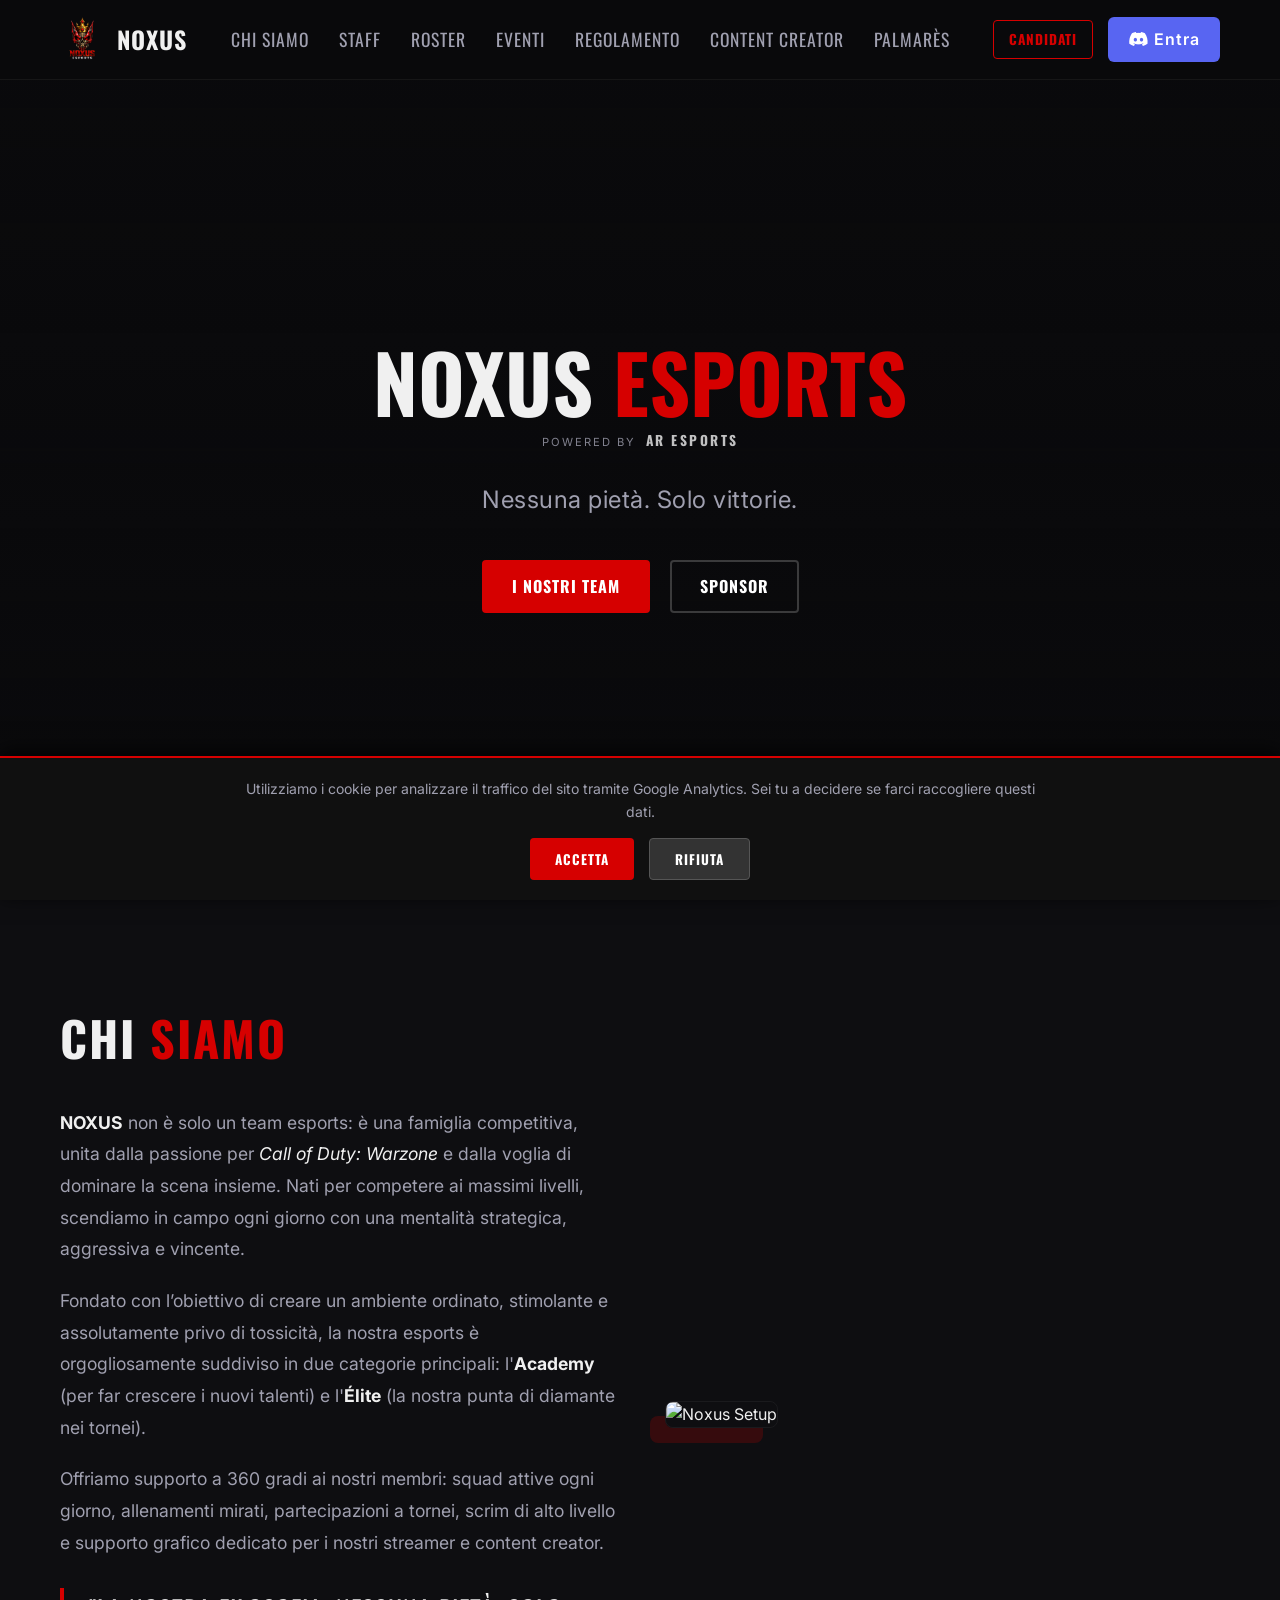
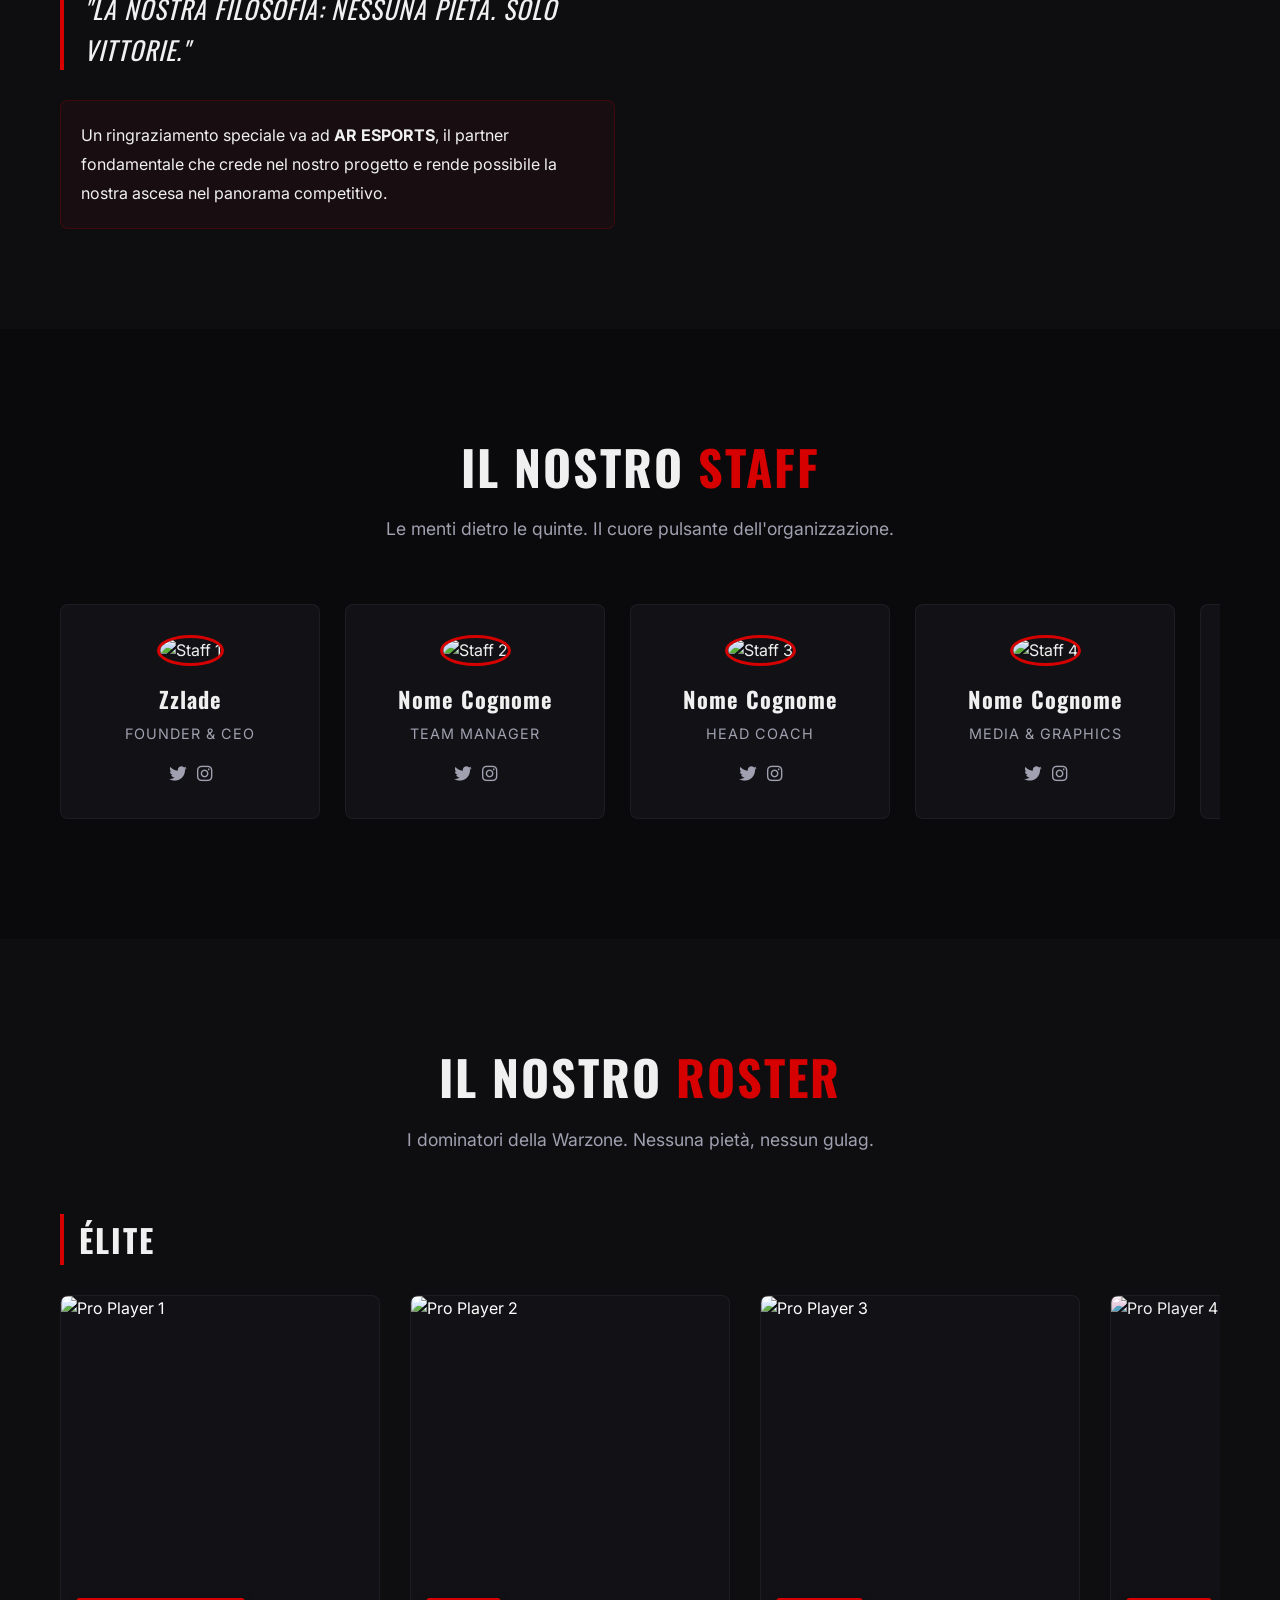
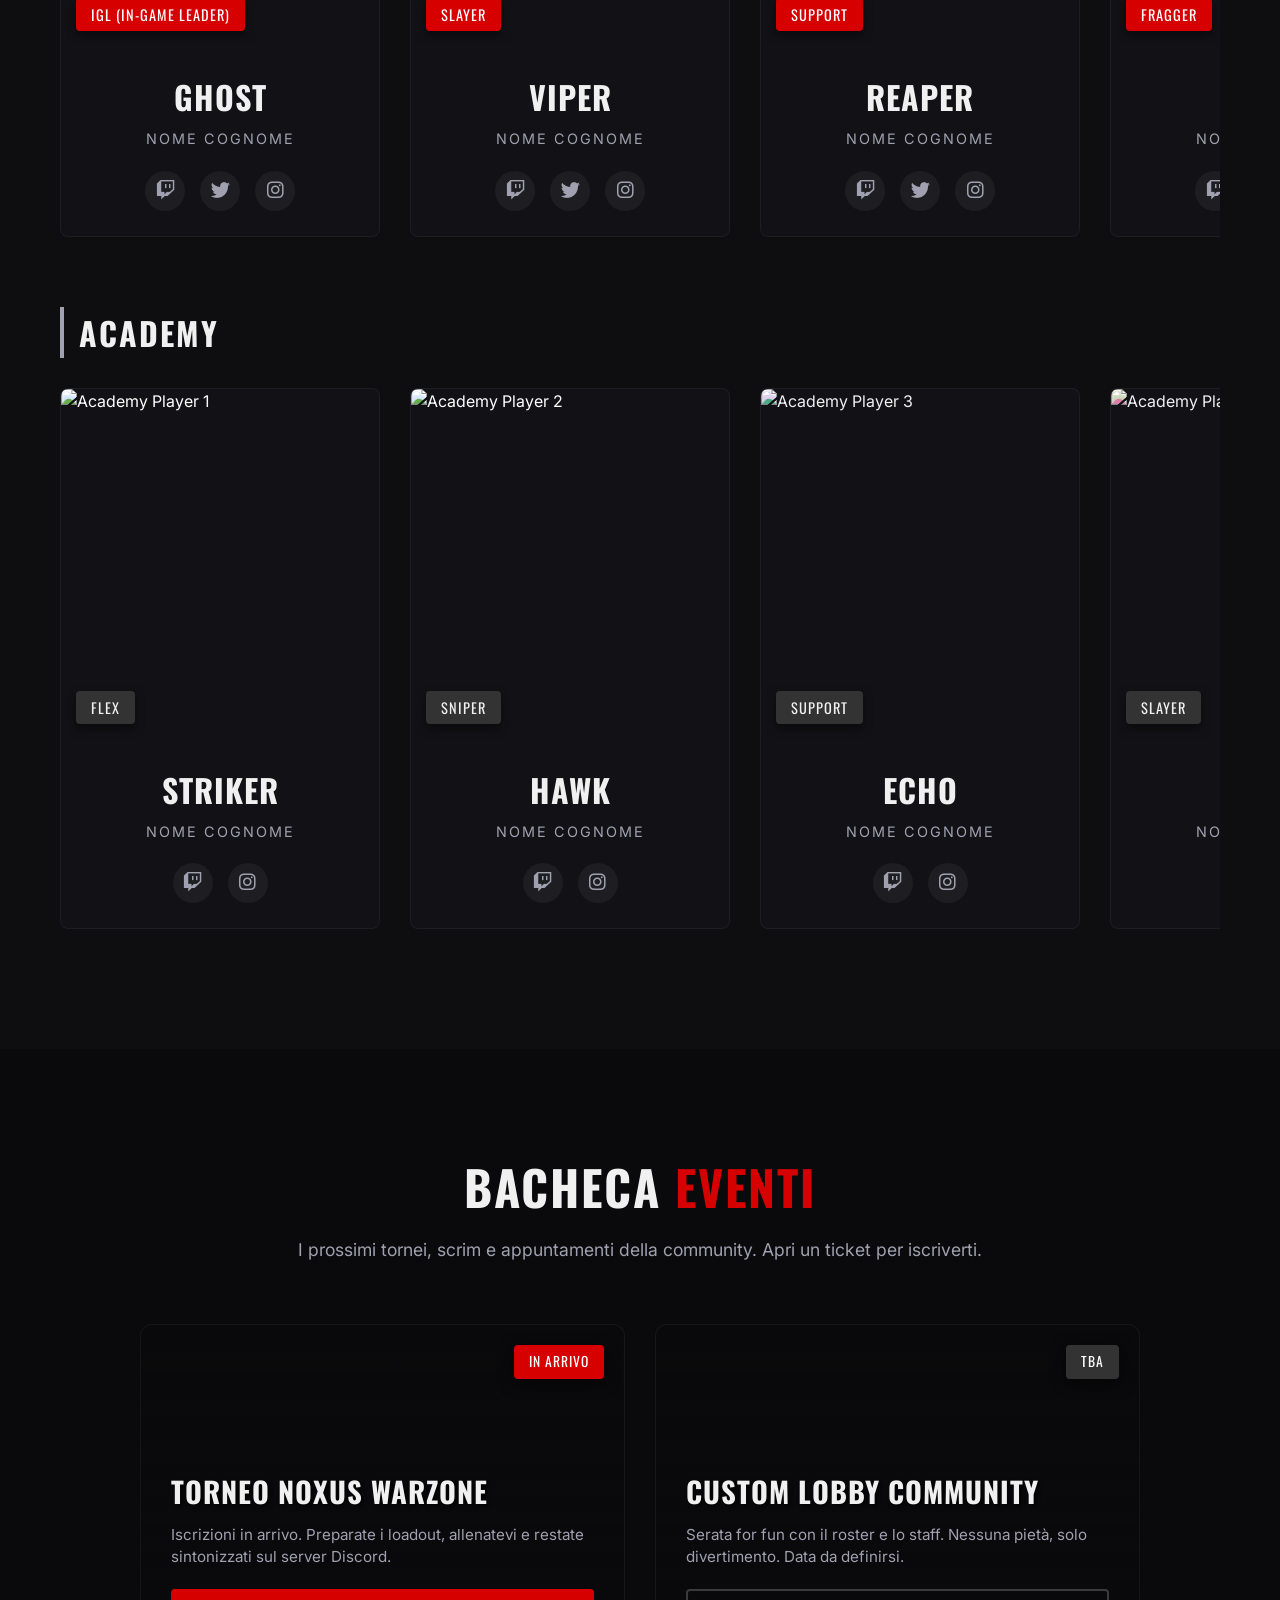
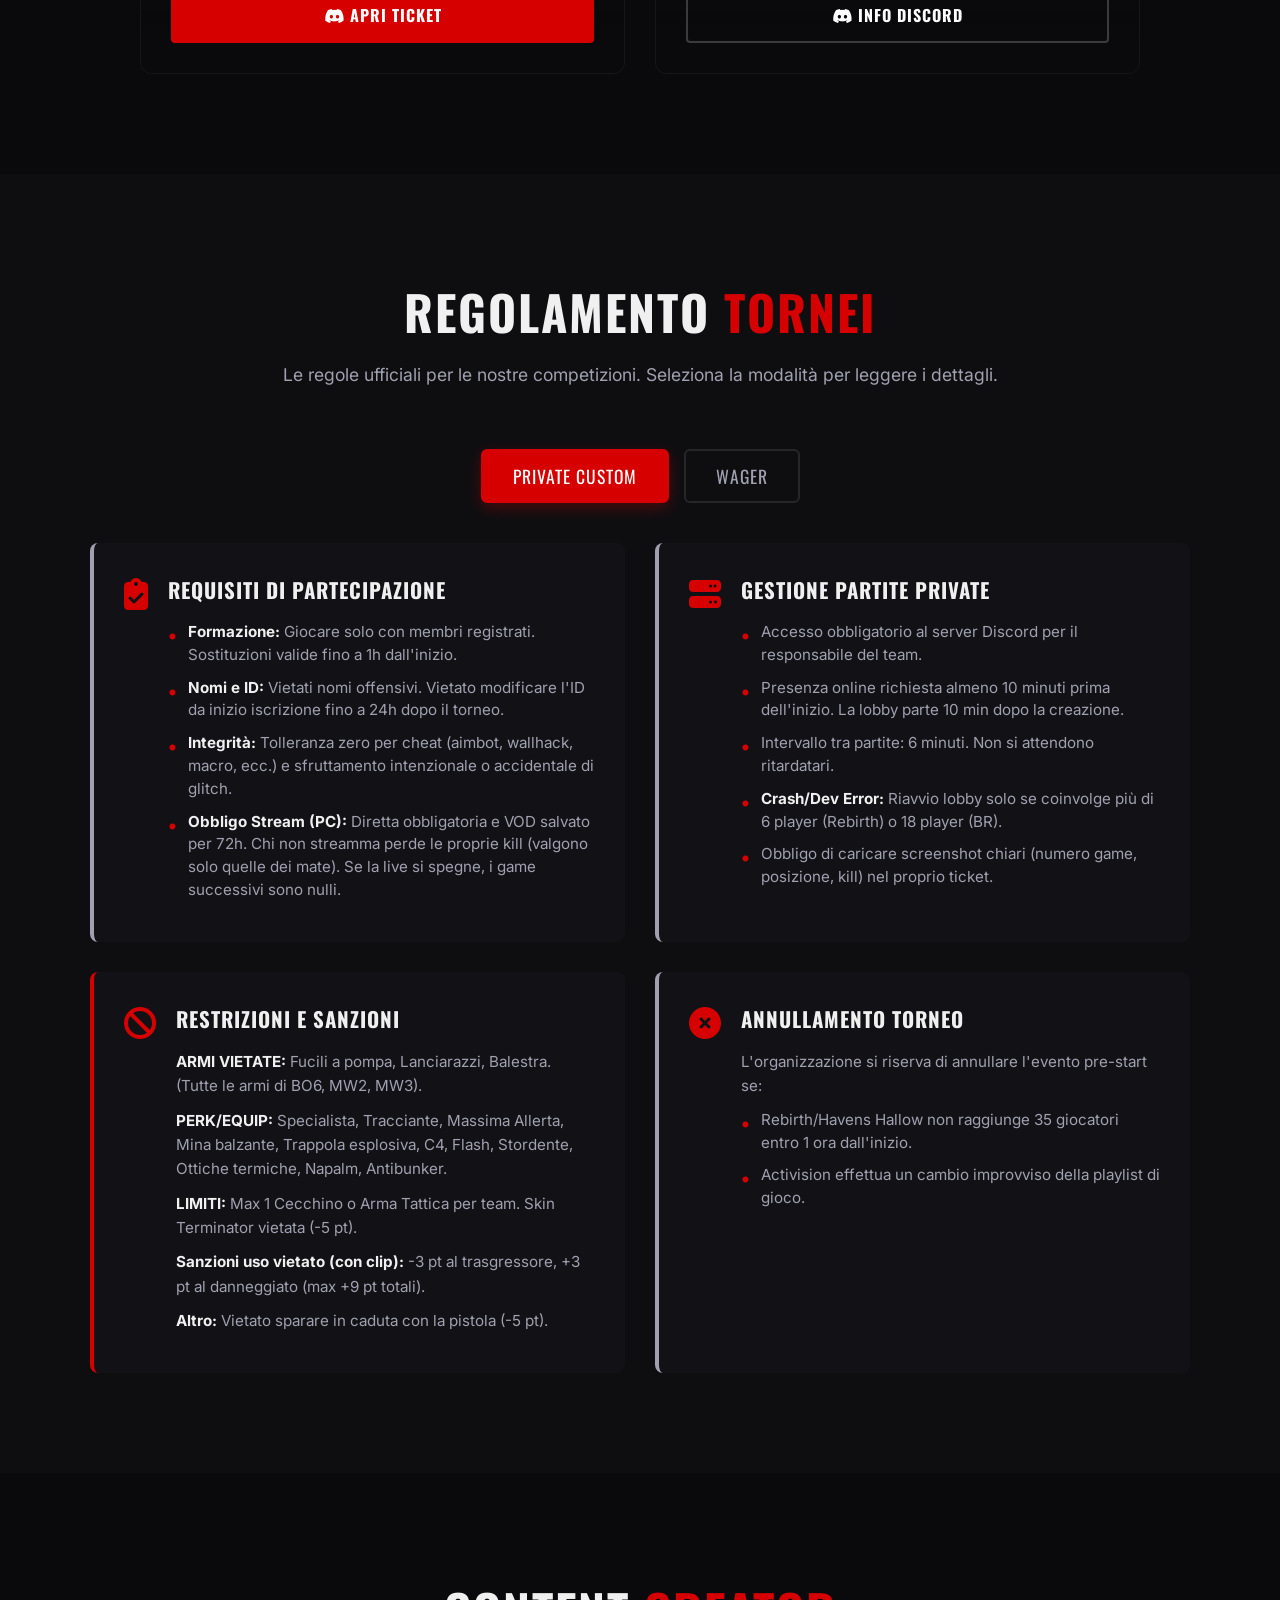
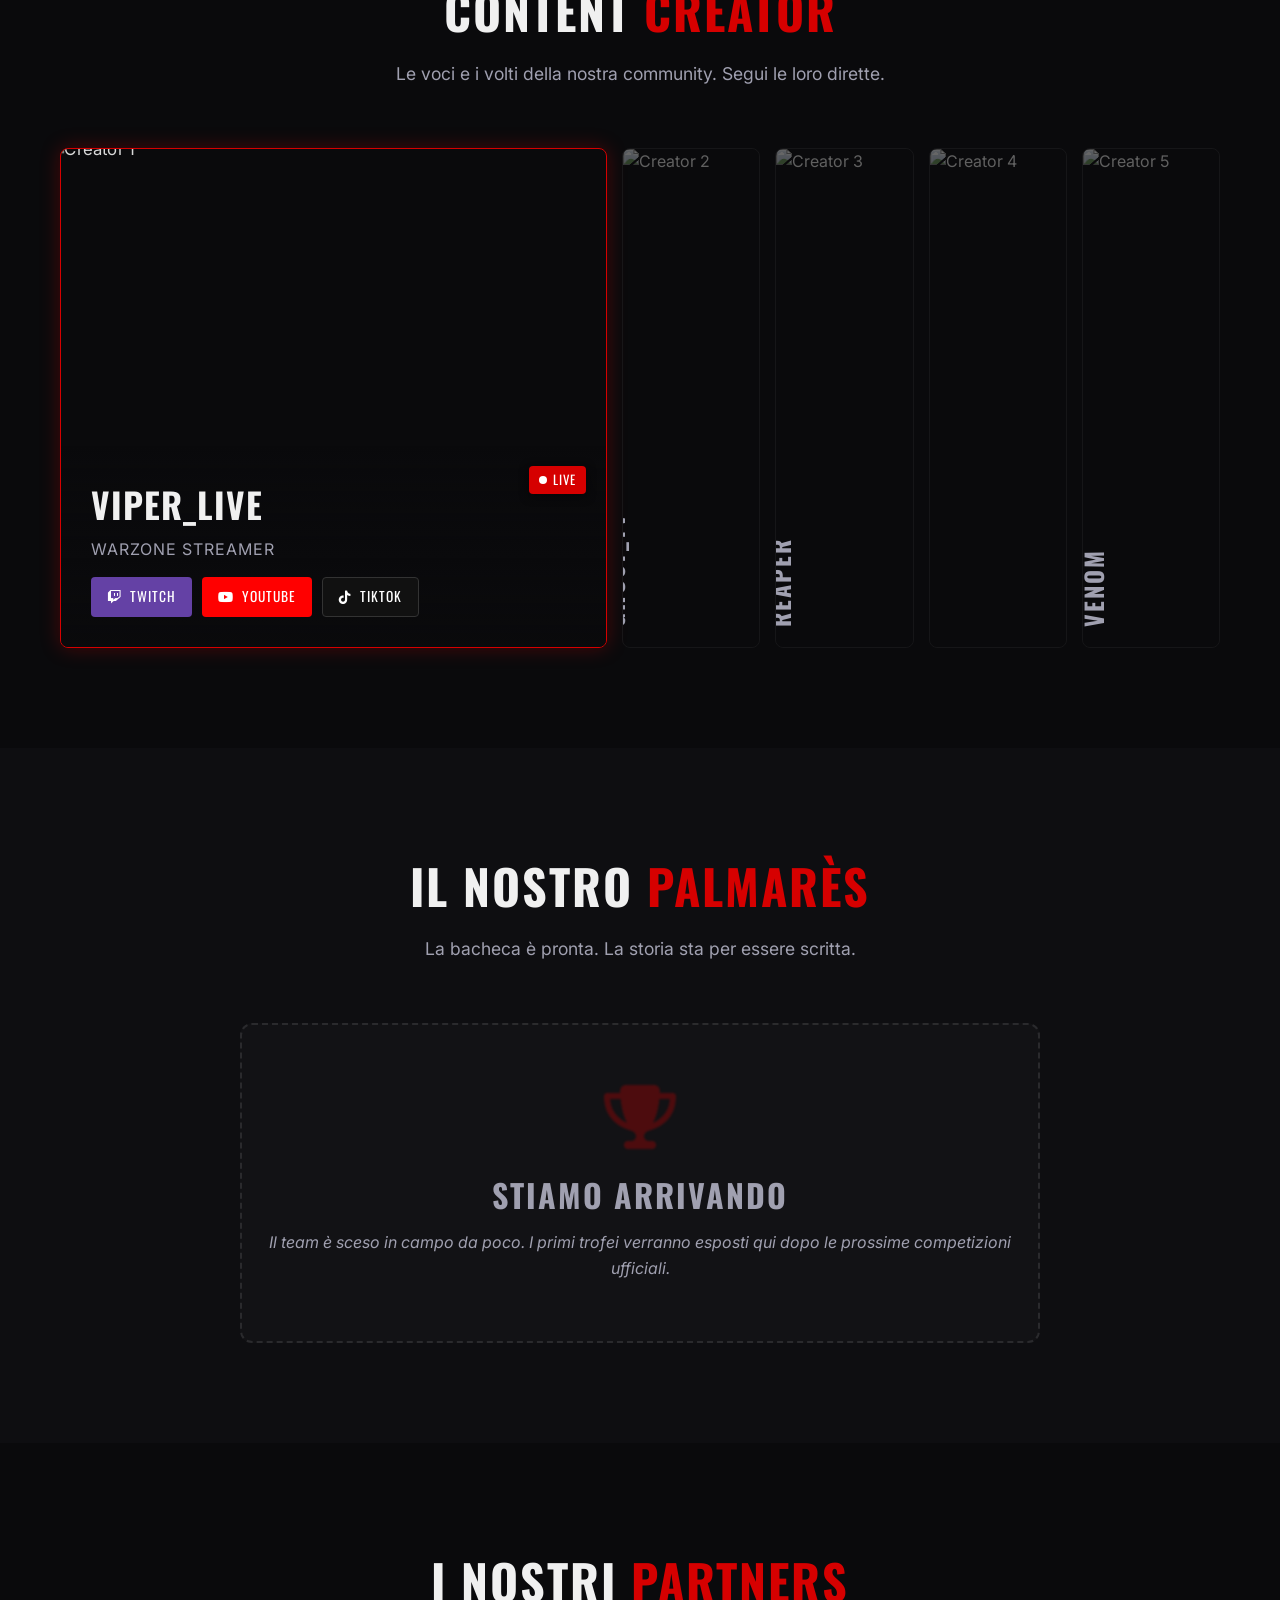
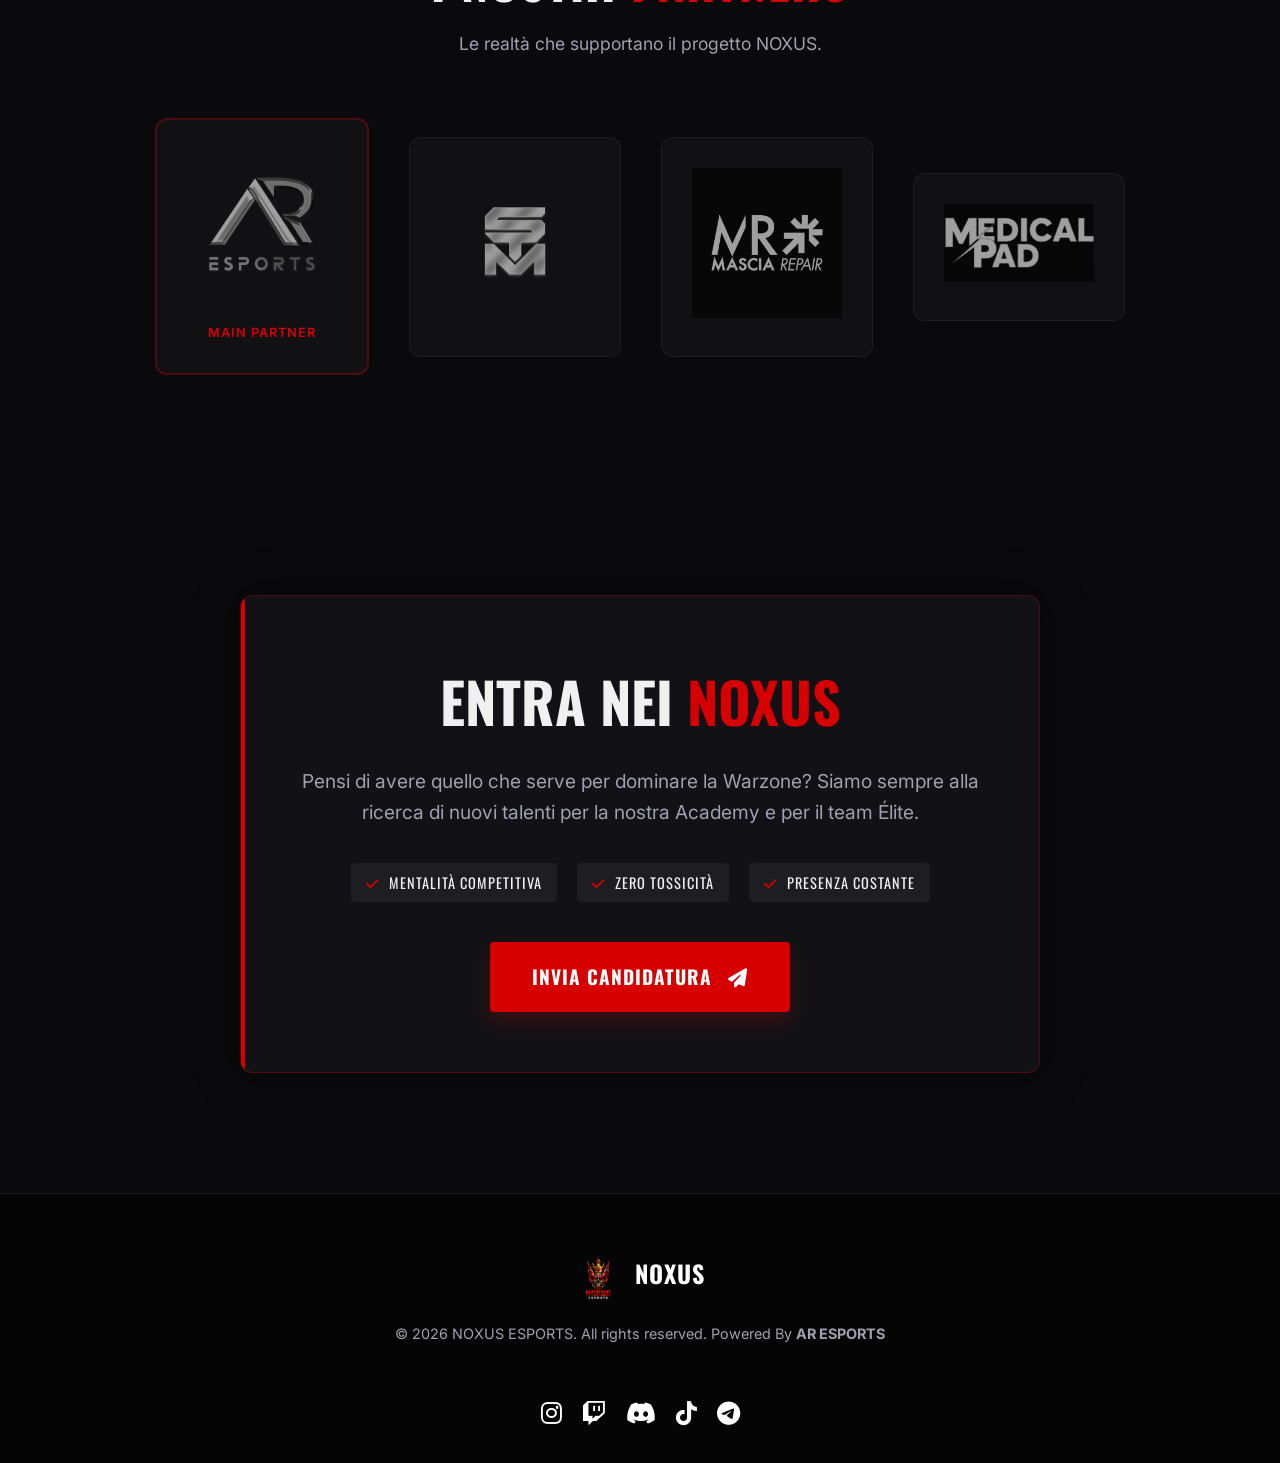
==== commit cdd9de2a: "remove 2vs2 button wager remove 2vs2" ====
--- a/index.html
+++ b/index.html
@@ -663,7 +663,7 @@
           <button class="tab-btn active" data-tab="tab-custom">
             Private Custom
           </button>
-          <button class="tab-btn" data-tab="tab-wager">Wager 2vs2</button>
+          <button class="tab-btn" data-tab="tab-wager">Wager</button>
         </div>
 
         <div class="rules-tabs-content" data-aos="fade-up" data-aos-delay="200">
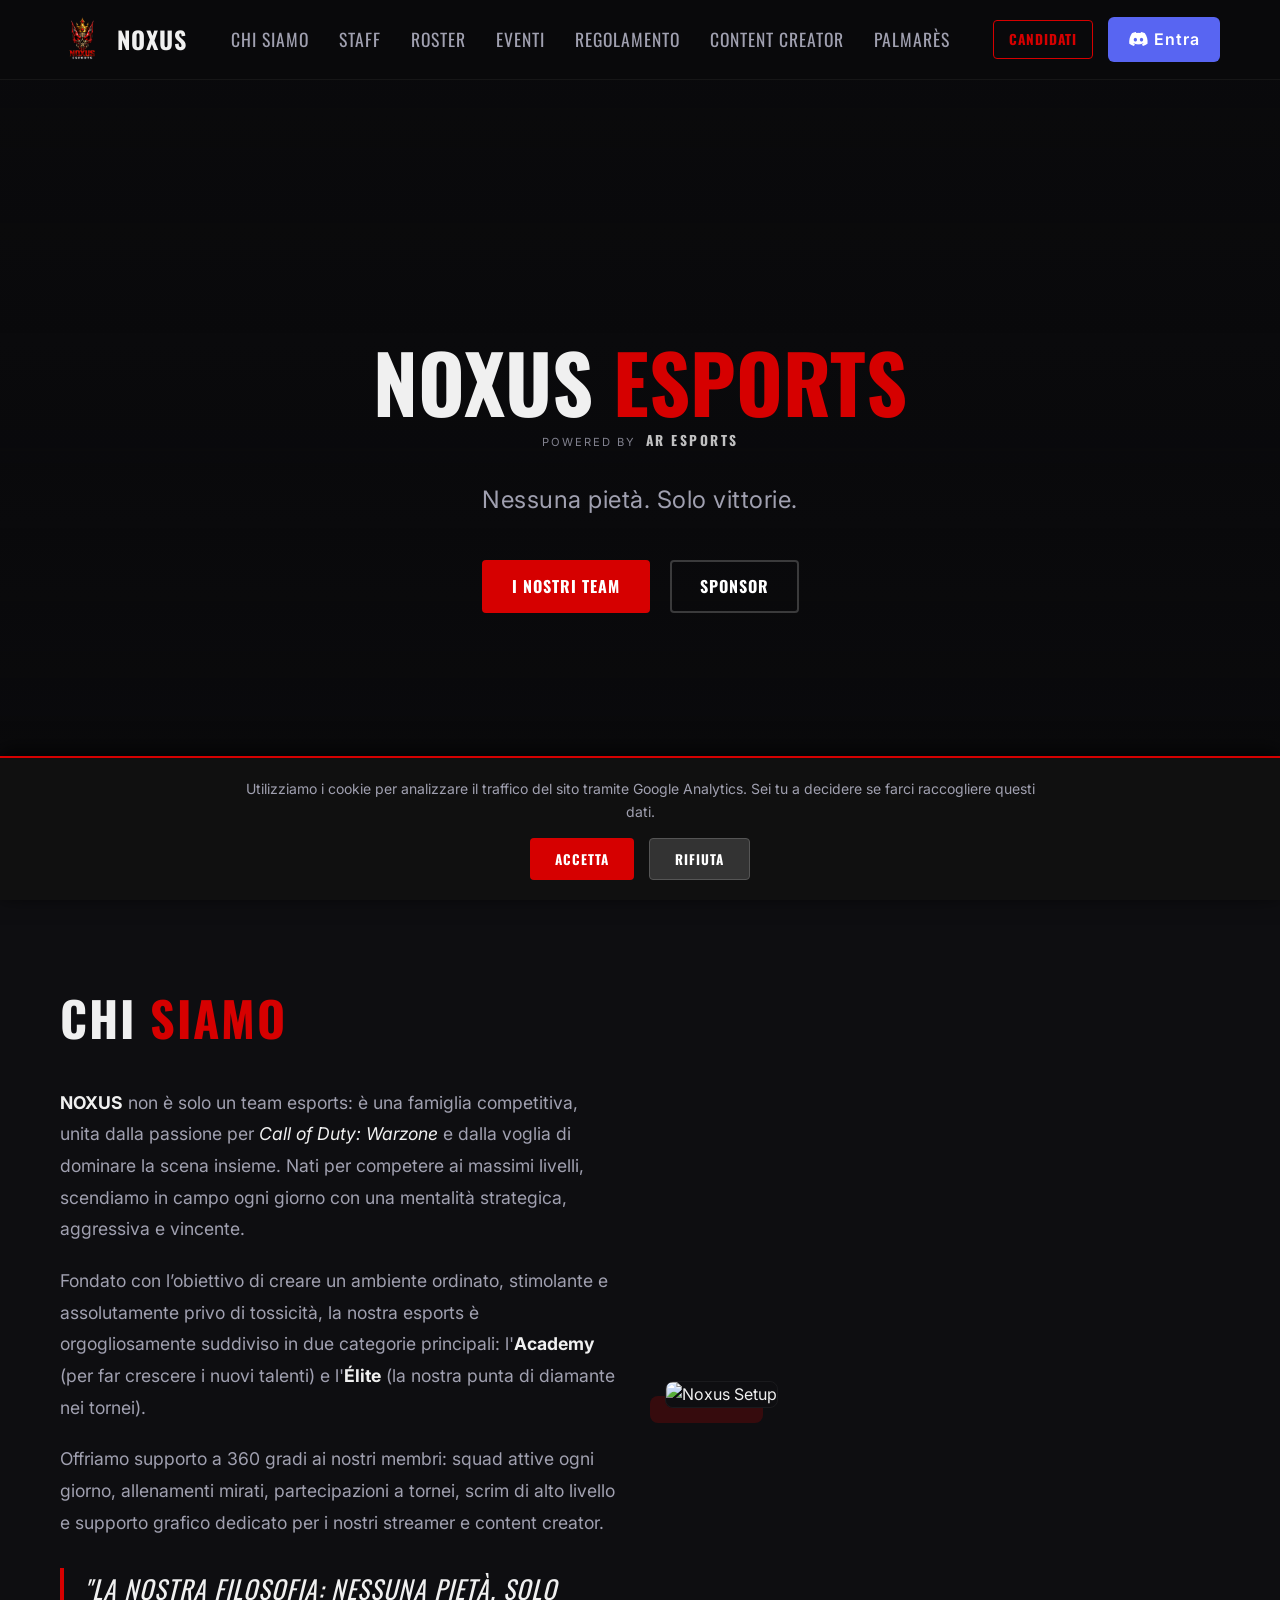
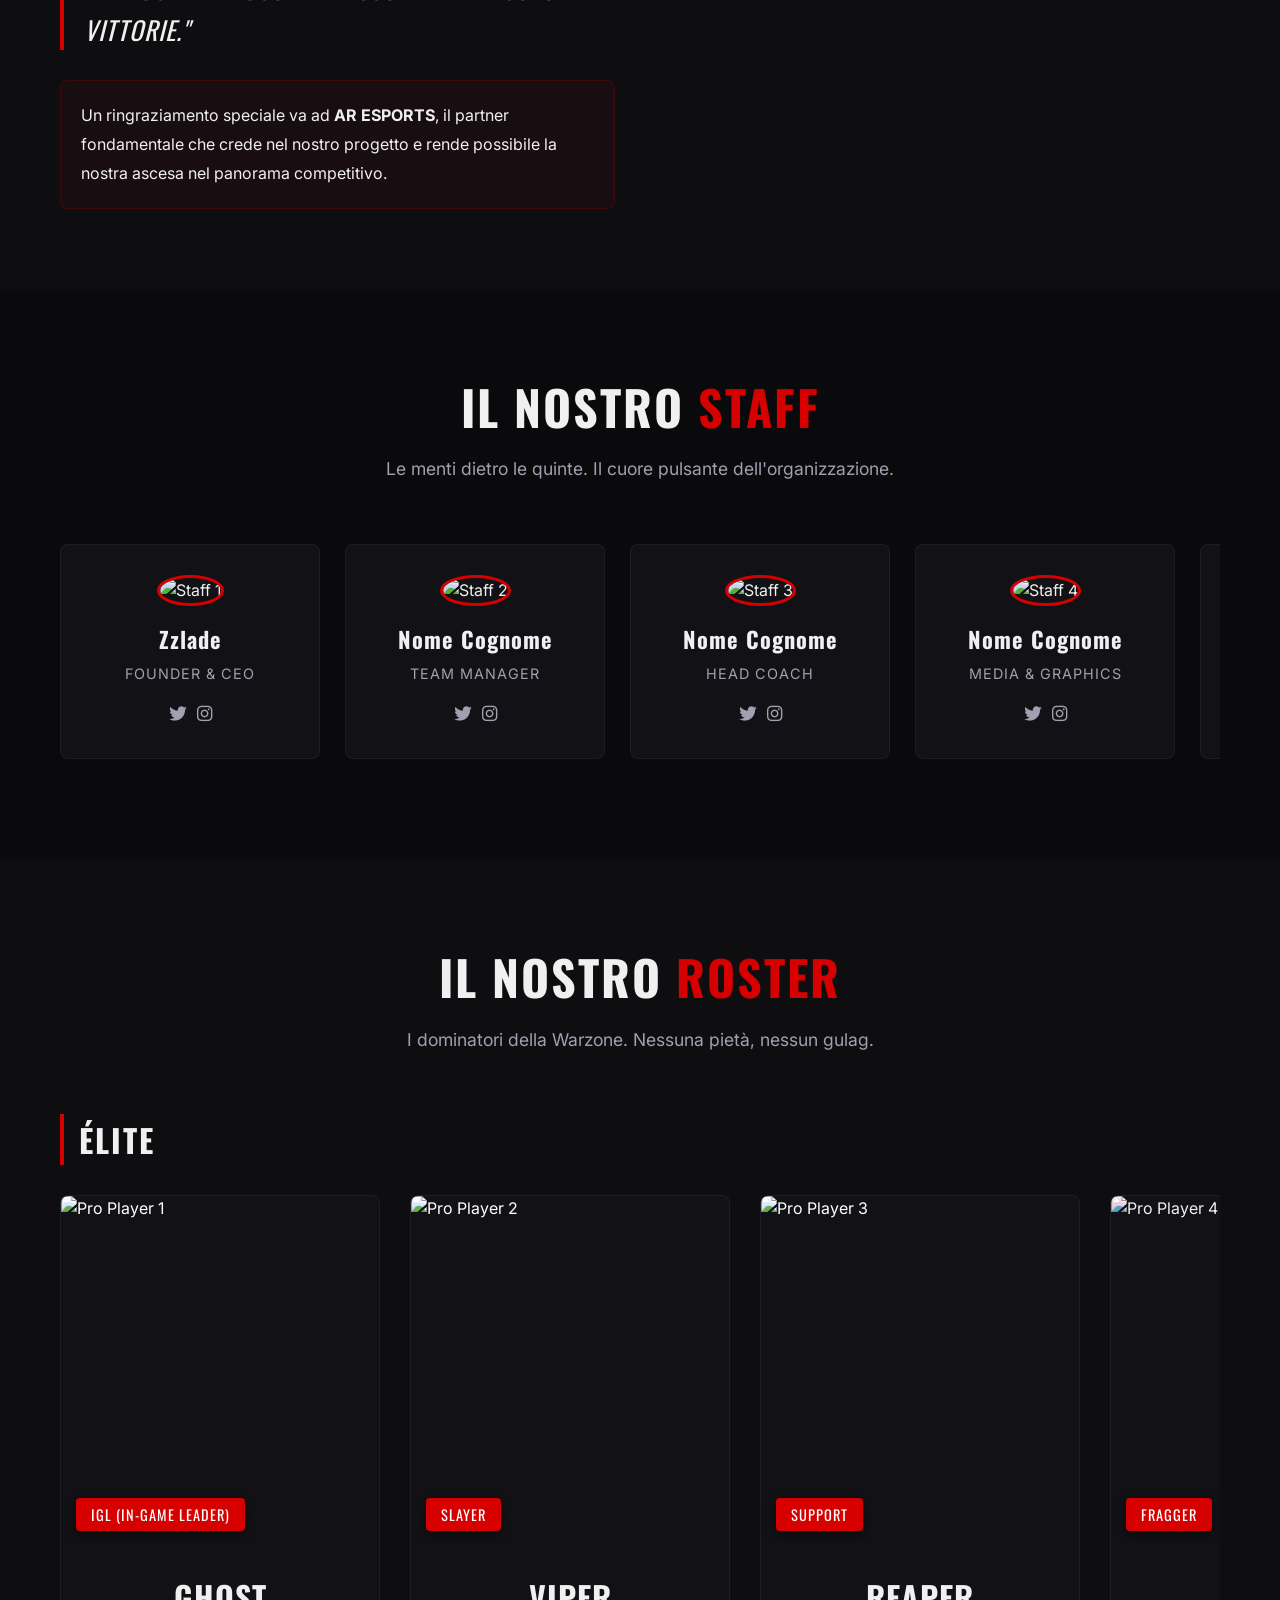
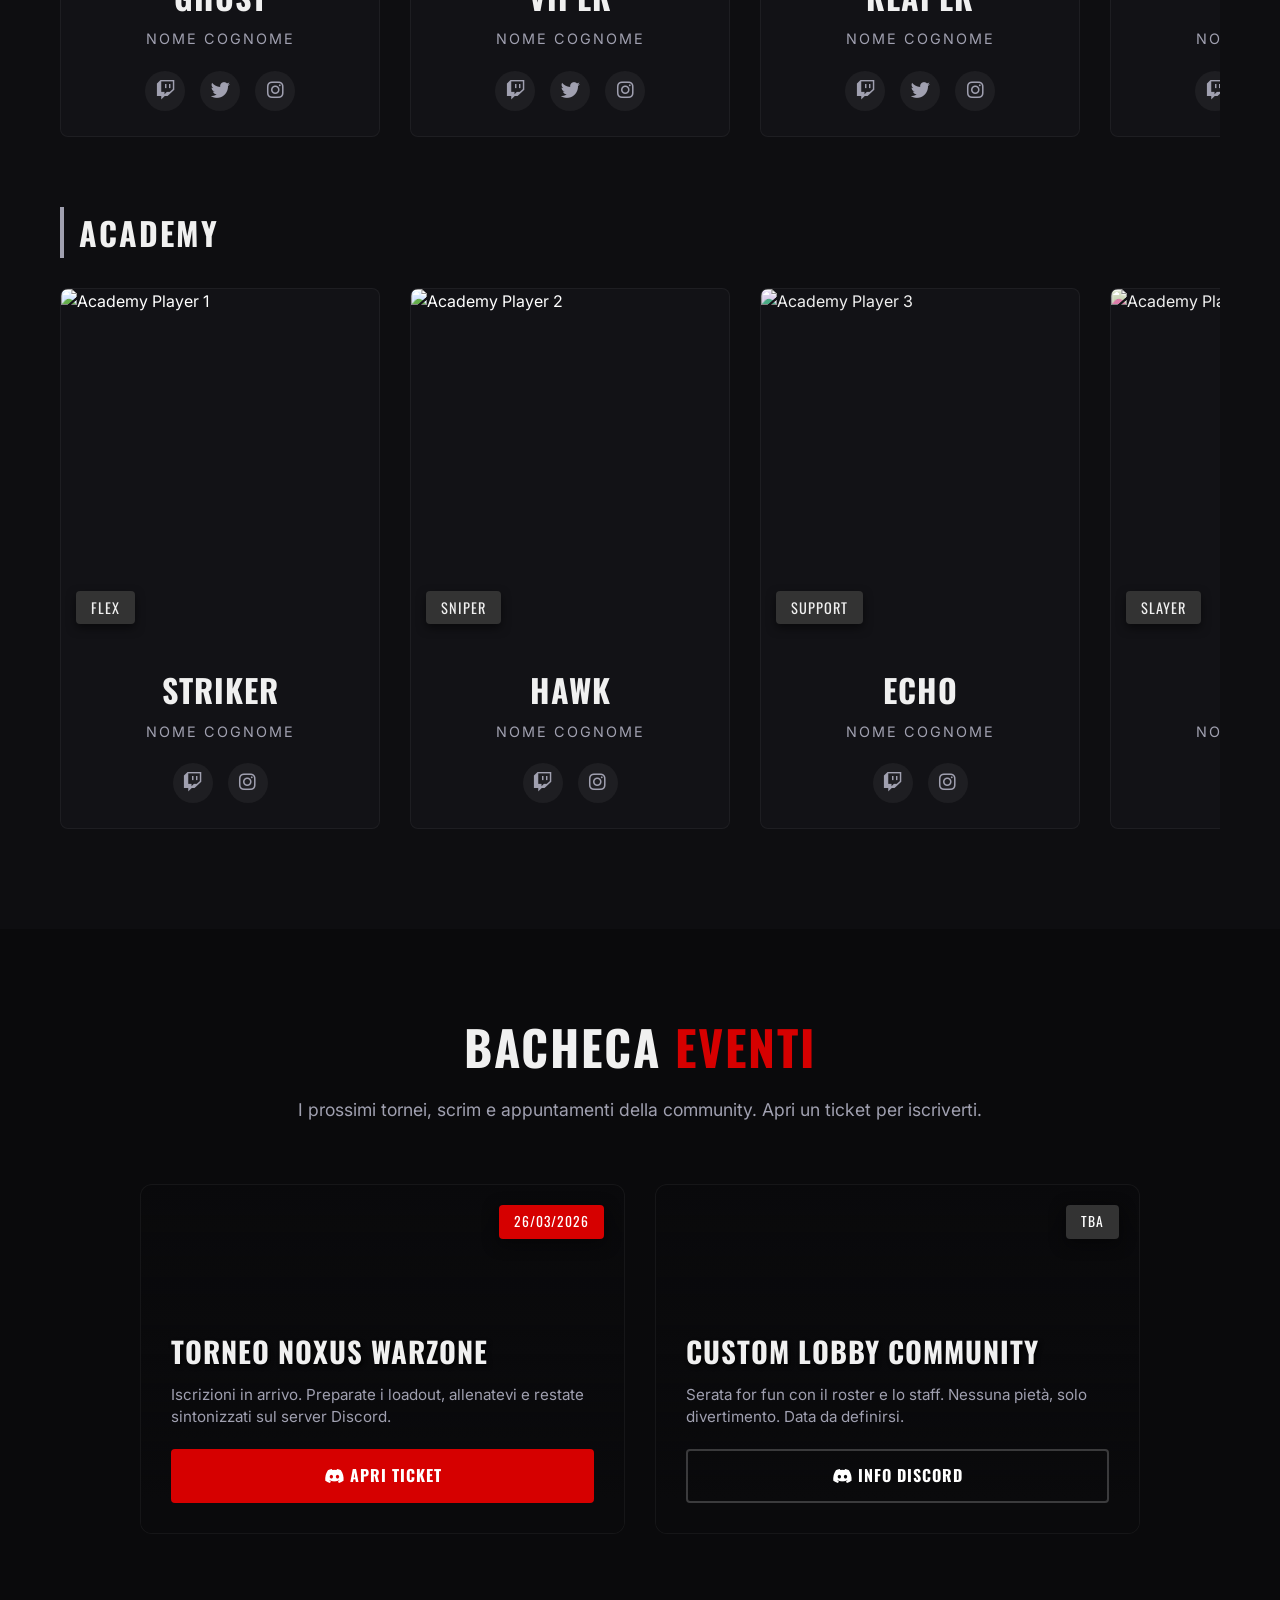
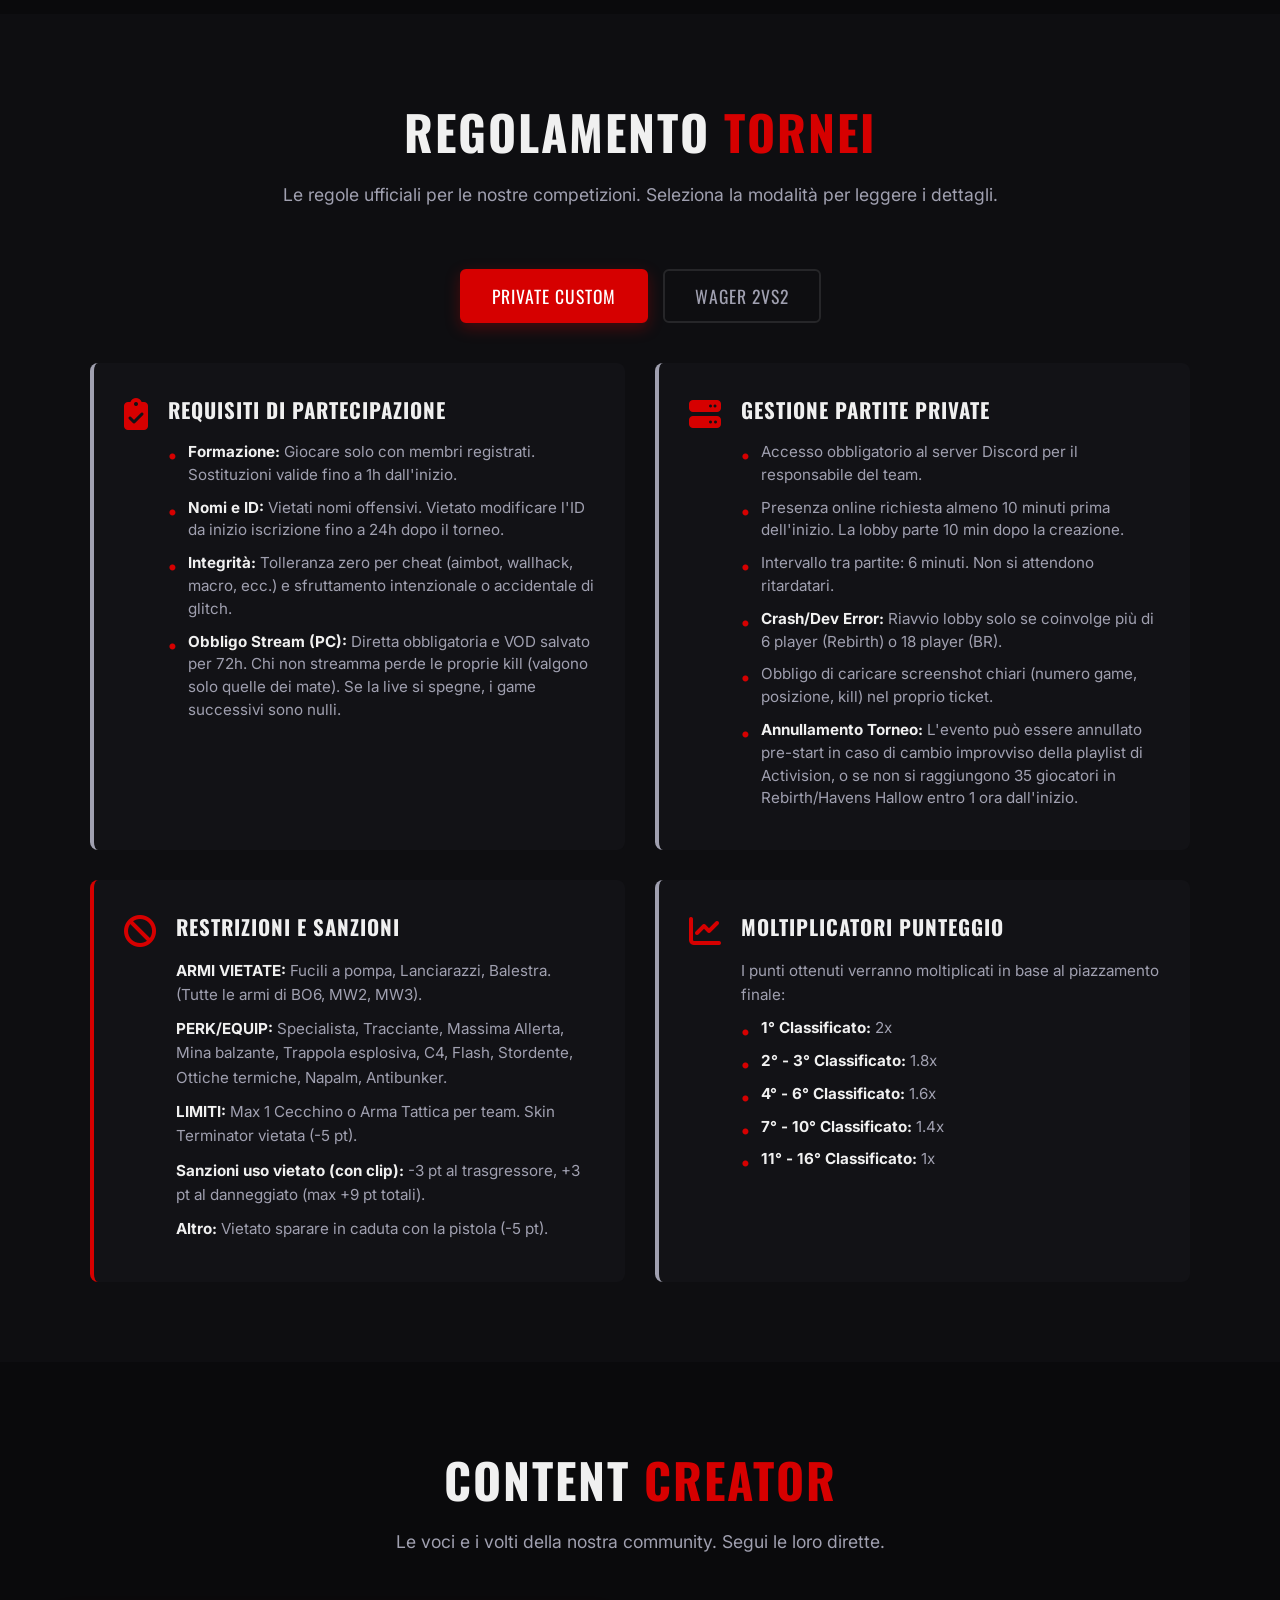
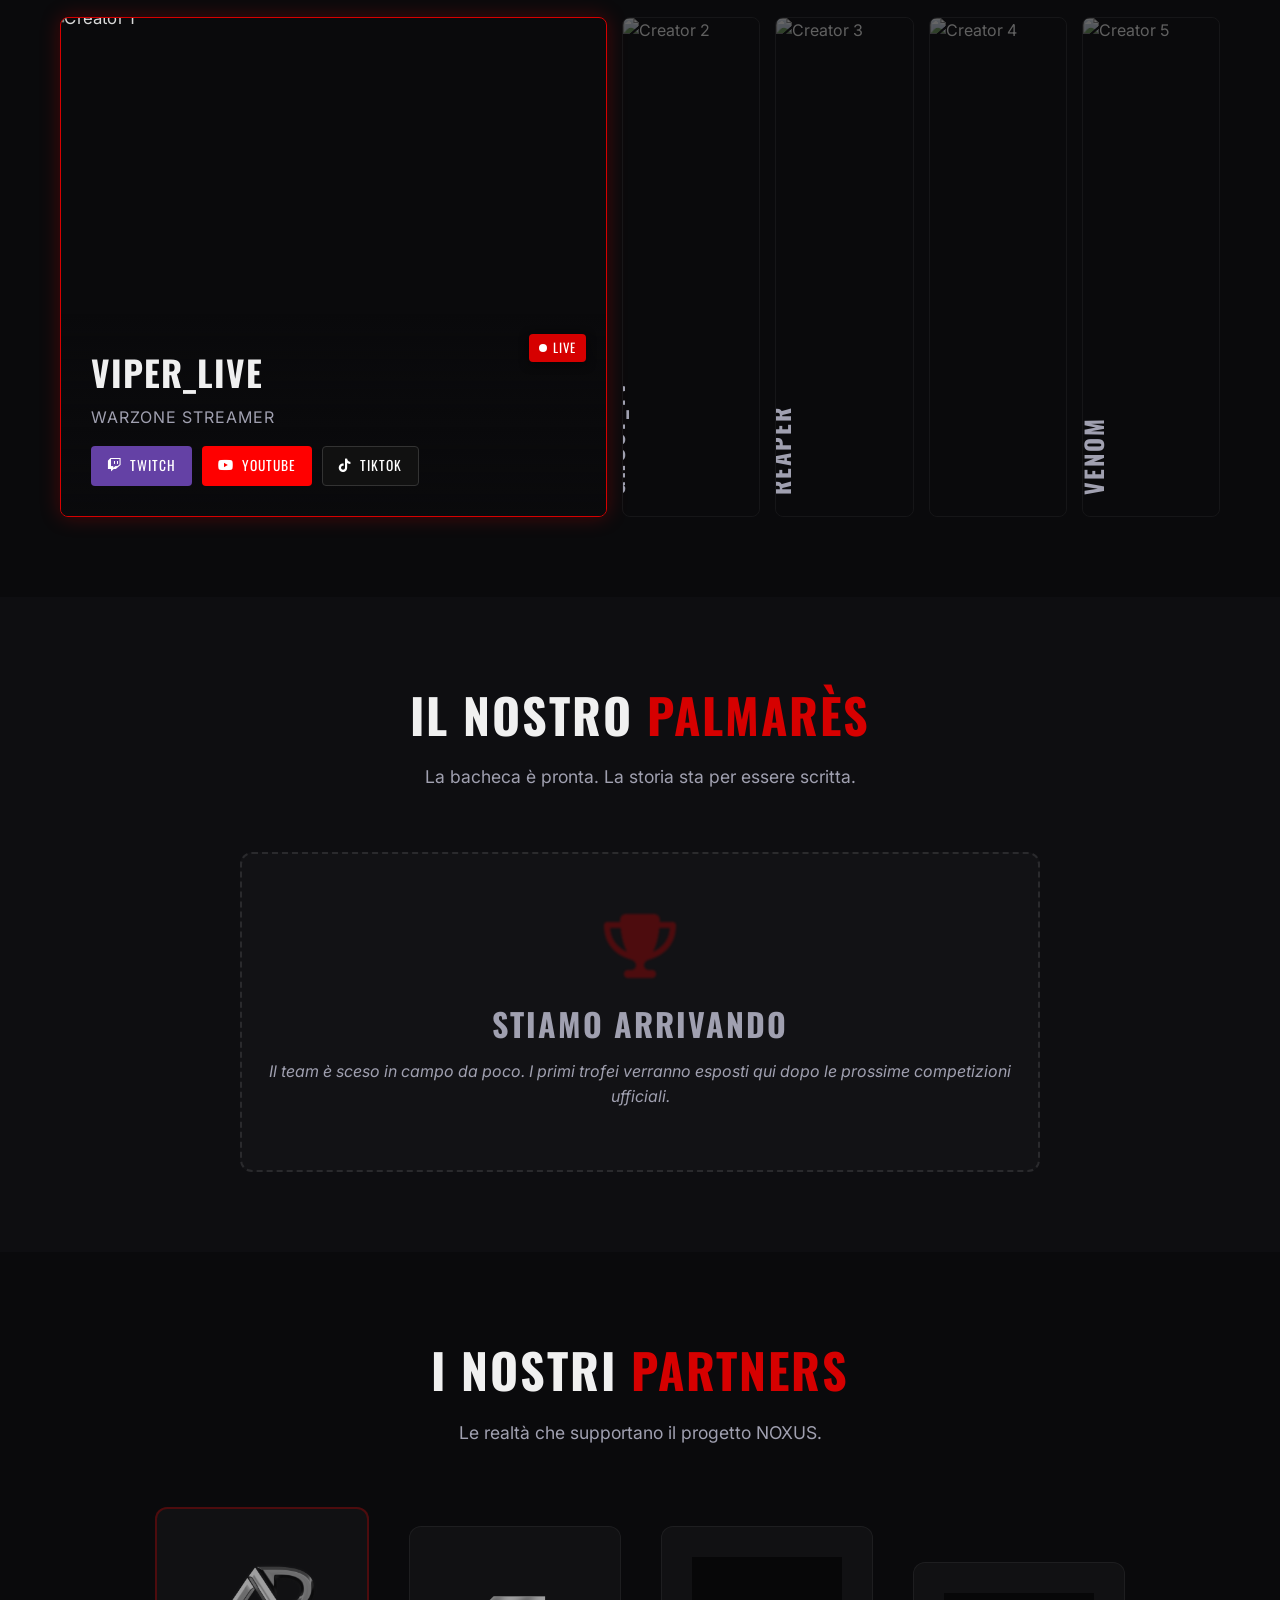
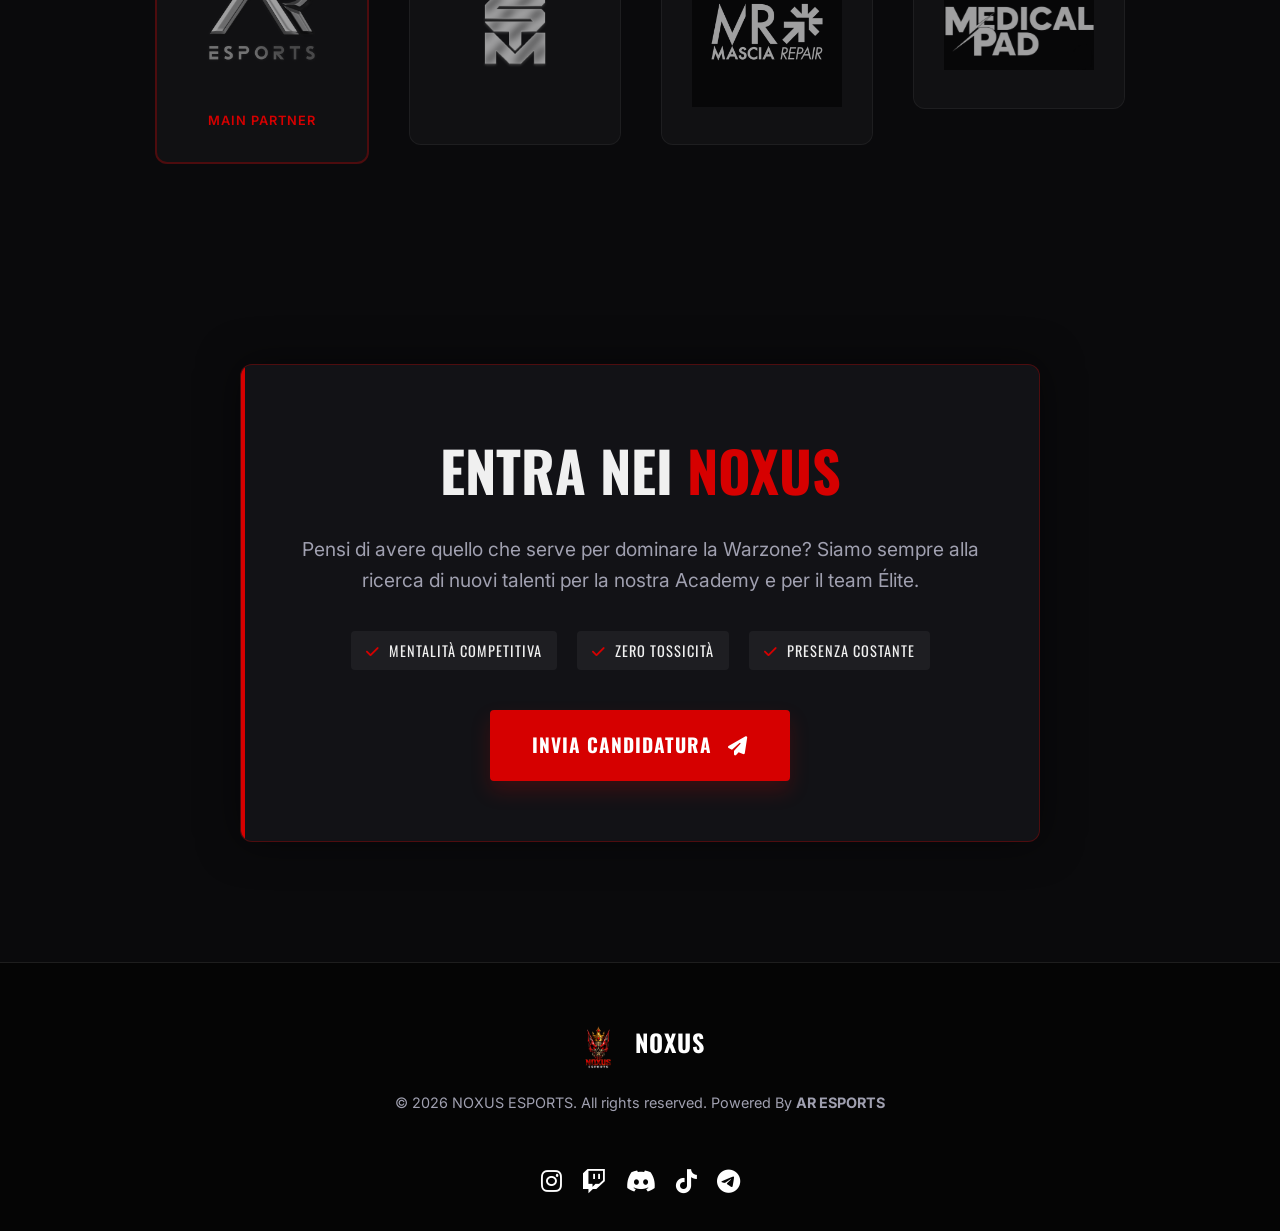
==== commit 3ae68141: "bug fix resolve bug fix" ====
--- a/index.html
+++ b/index.html
@@ -605,7 +605,7 @@
             "
           >
             <div class="poster-overlay"></div>
-            <div class="poster-badge">IN ARRIVO</div>
+            <div class="poster-badge">26/03/2026</div>
             <div class="poster-content">
               <h3>Torneo Noxus Warzone</h3>
               <p>
@@ -613,7 +613,7 @@
                 sintonizzati sul server Discord.
               </p>
               <a
-                href="https://discord.com/channels/1482043278789709989/1483427866963087422"
+                href="https://discord.gg/VUpNVKfSf9"
                 target="_blank"
                 class="btn btn-primary event-btn"
               >
@@ -663,7 +663,7 @@
           <button class="tab-btn active" data-tab="tab-custom">
             Private Custom
           </button>
-          <button class="tab-btn" data-tab="tab-wager">Wager</button>
+          <button class="tab-btn" data-tab="tab-wager">Wager 2vs2</button>
         </div>
 
         <div class="rules-tabs-content" data-aos="fade-up" data-aos-delay="200">
@@ -724,6 +724,13 @@
                     <li>
                       Obbligo di caricare screenshot chiari (numero game,
                       posizione, kill) nel proprio ticket.
+                    </li>
+                    <li>
+                      <strong>Annullamento Torneo:</strong> L'evento può essere
+                      annullato pre-start in caso di cambio improvviso della
+                      playlist di Activision, o se non si raggiungono 35
+                      giocatori in Rebirth/Havens Hallow entro 1 ora
+                      dall'inizio.
                     </li>
                   </ul>
                 </div>
@@ -758,22 +765,19 @@
               </div>
 
               <div class="rule-box">
-                <div class="rule-icon"><i class="fas fa-times-circle"></i></div>
+                <div class="rule-icon"><i class="fas fa-chart-line"></i></div>
                 <div class="rule-text">
-                  <h4>Annullamento Torneo</h4>
+                  <h4>Moltiplicatori Punteggio</h4>
                   <p>
-                    L'organizzazione si riserva di annullare l'evento pre-start
-                    se:
+                    I punti ottenuti verranno moltiplicati in base al
+                    piazzamento finale:
                   </p>
                   <ul>
-                    <li>
-                      Rebirth/Havens Hallow non raggiunge 35 giocatori entro 1
-                      ora dall'inizio.
-                    </li>
-                    <li>
-                      Activision effettua un cambio improvviso della playlist di
-                      gioco.
-                    </li>
+                    <li><strong>1° Classificato:</strong> 2x</li>
+                    <li><strong>2° - 3° Classificato:</strong> 1.8x</li>
+                    <li><strong>4° - 6° Classificato:</strong> 1.6x</li>
+                    <li><strong>7° - 10° Classificato:</strong> 1.4x</li>
+                    <li><strong>11° - 16° Classificato:</strong> 1x</li>
                   </ul>
                 </div>
               </div>
--- a/css/style.css
+++ b/css/style.css
@@ -71,7 +71,7 @@
    CLASSI GLOBALI PER LE SEZIONI
    ========================= */
 .section-padding {
-  padding: 100px 0;
+  padding: 80px 0;
 }
 .section-header {
   text-align: center;
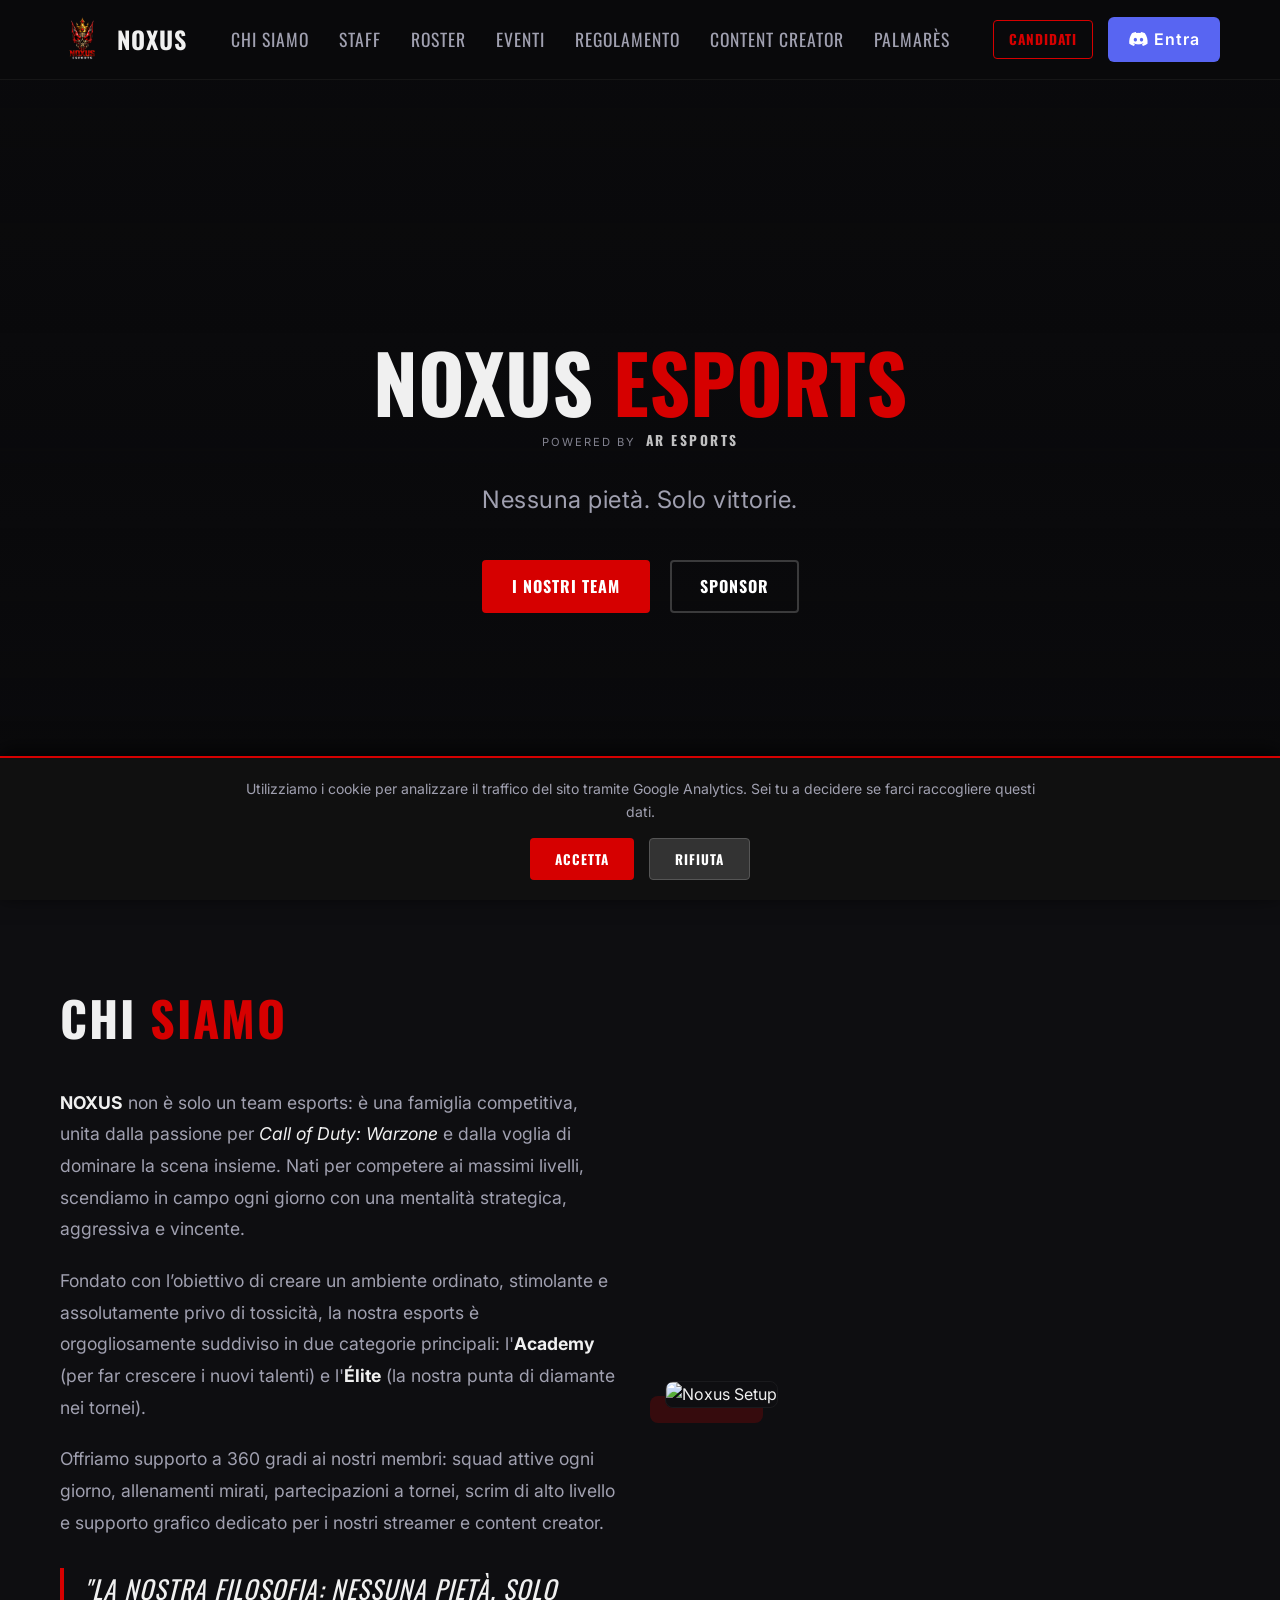
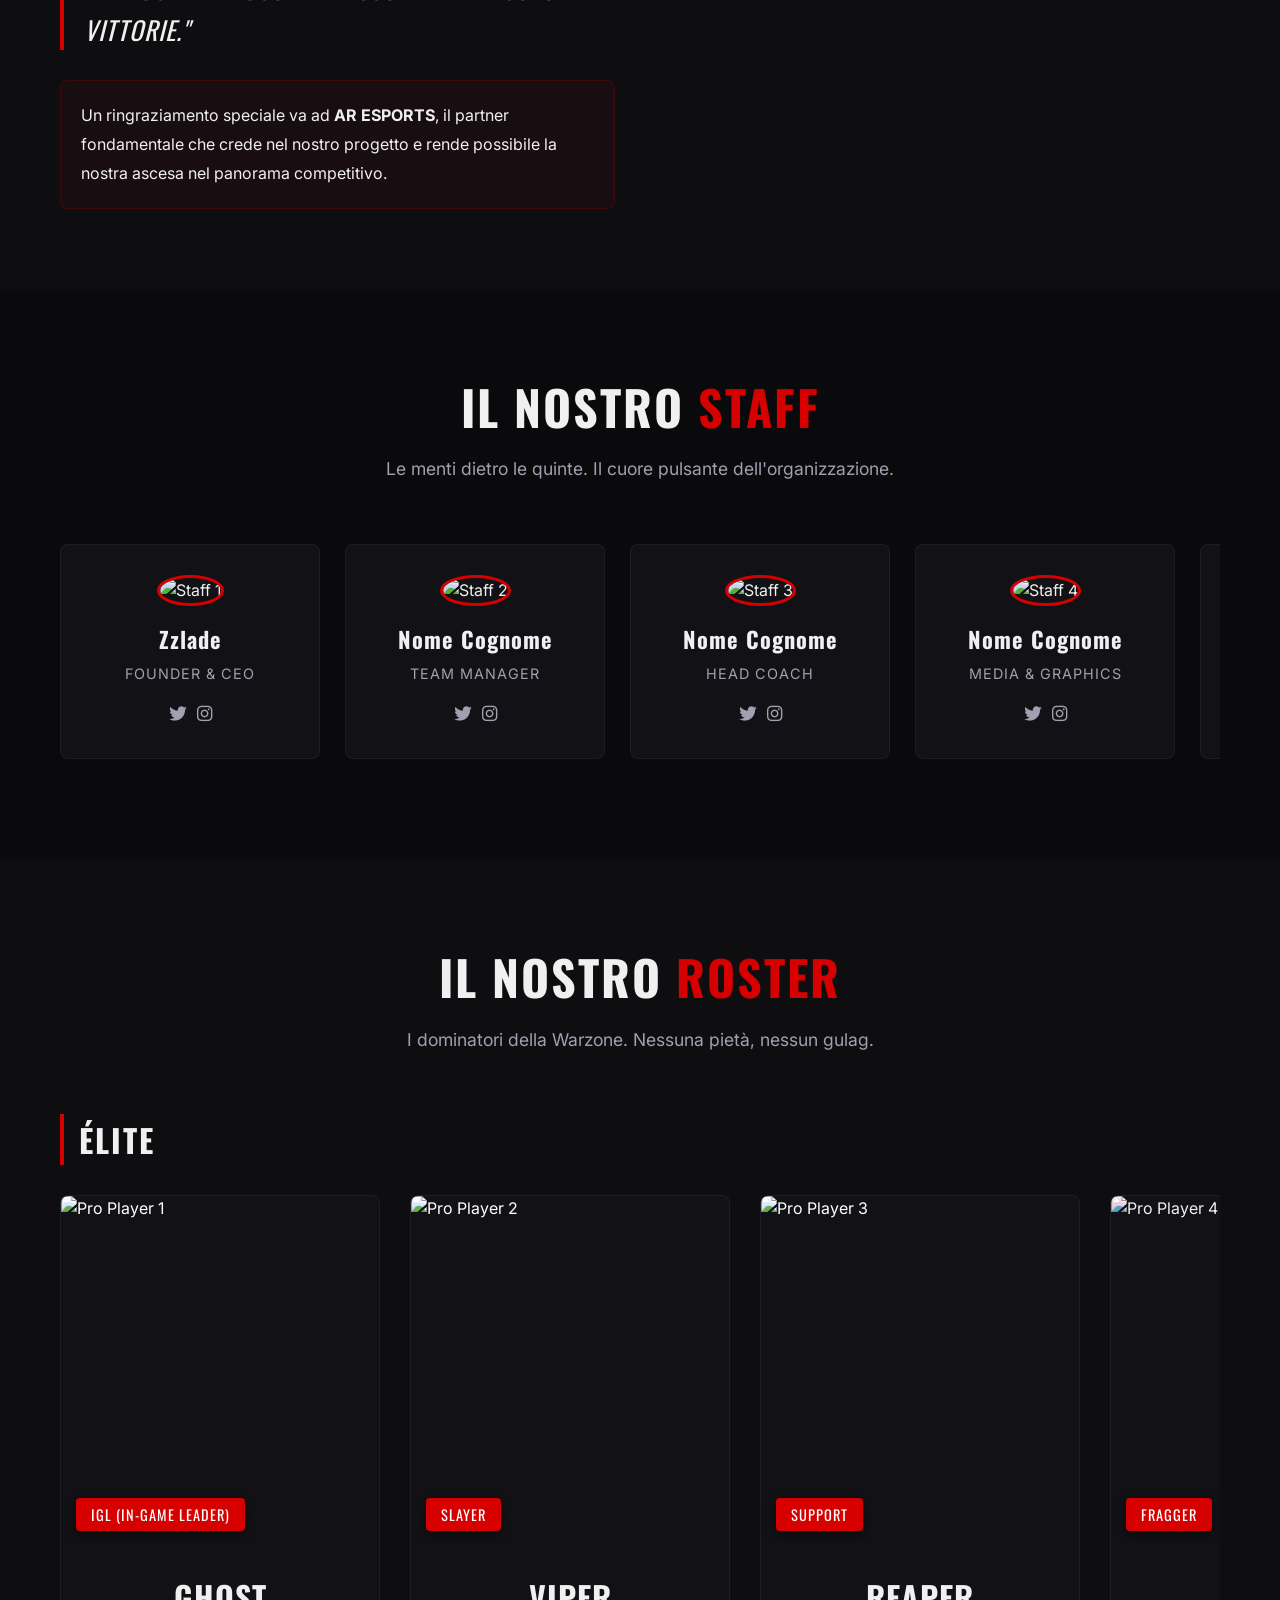
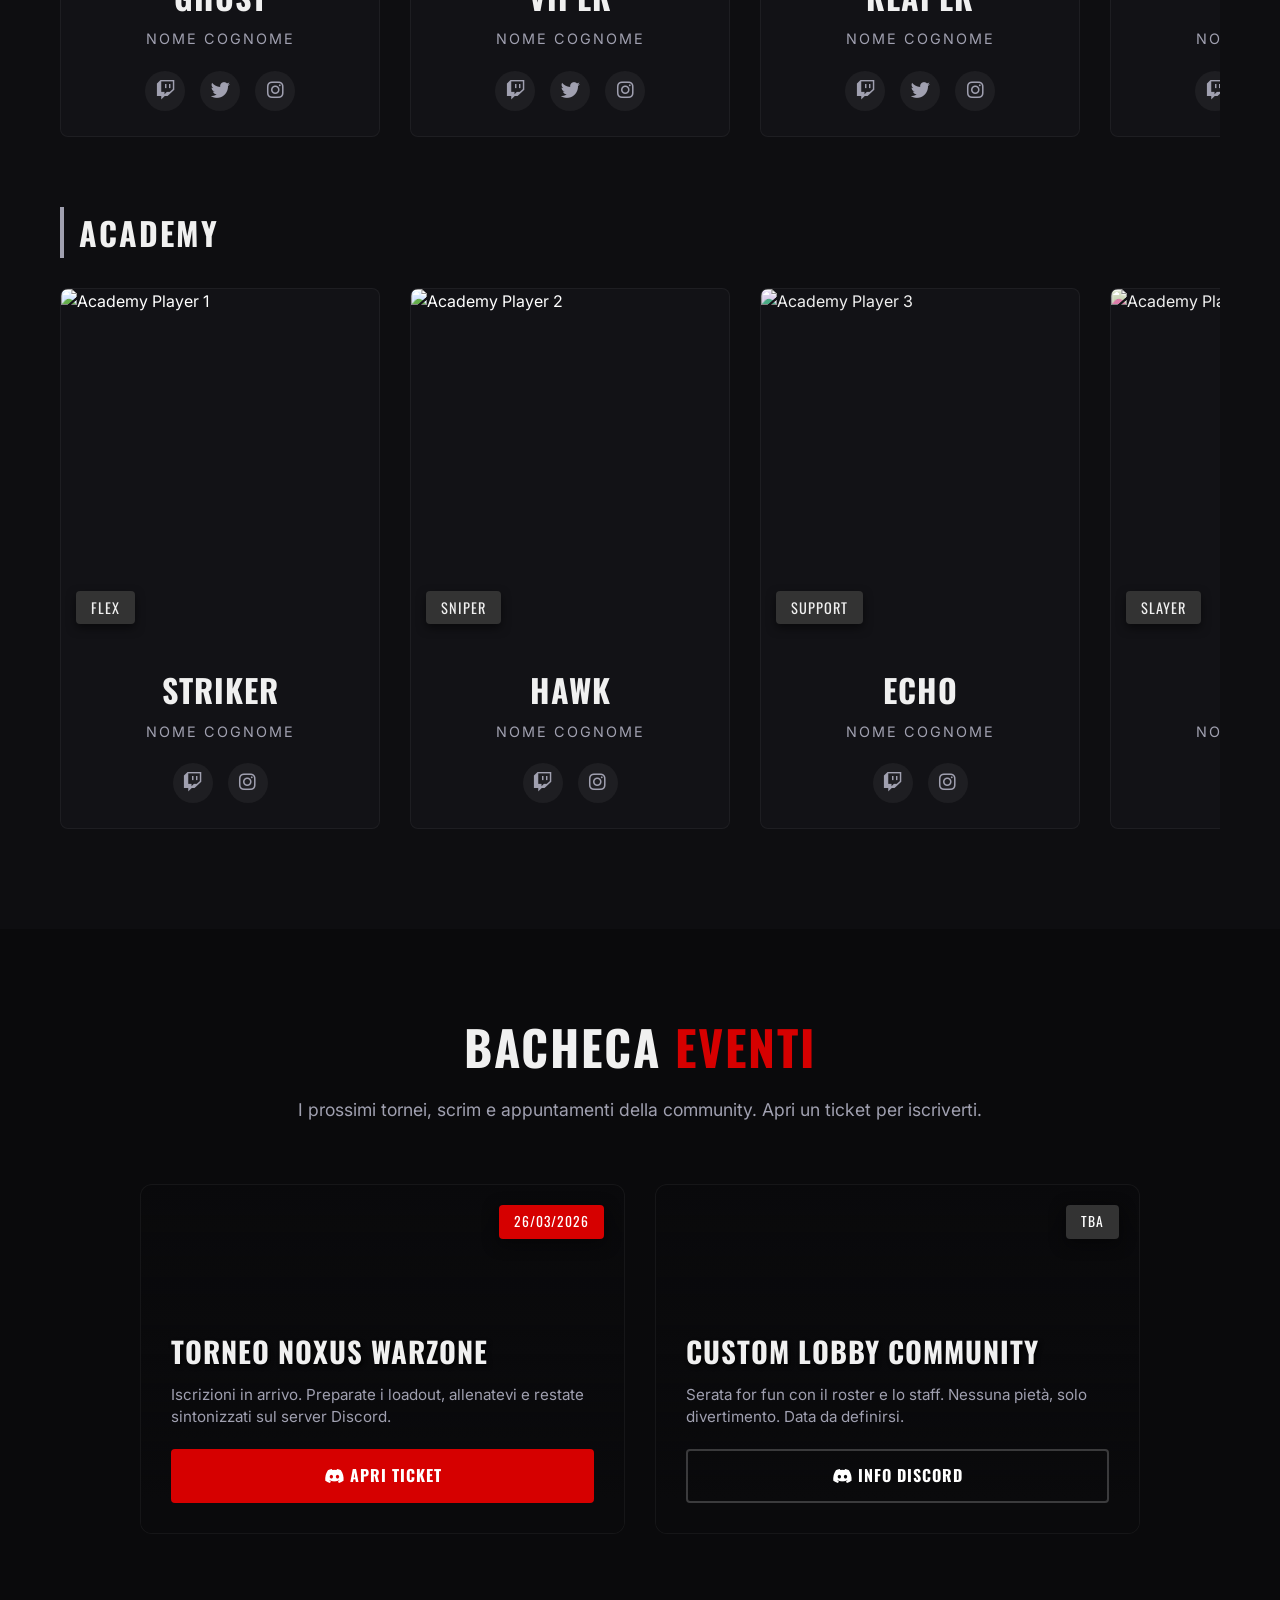
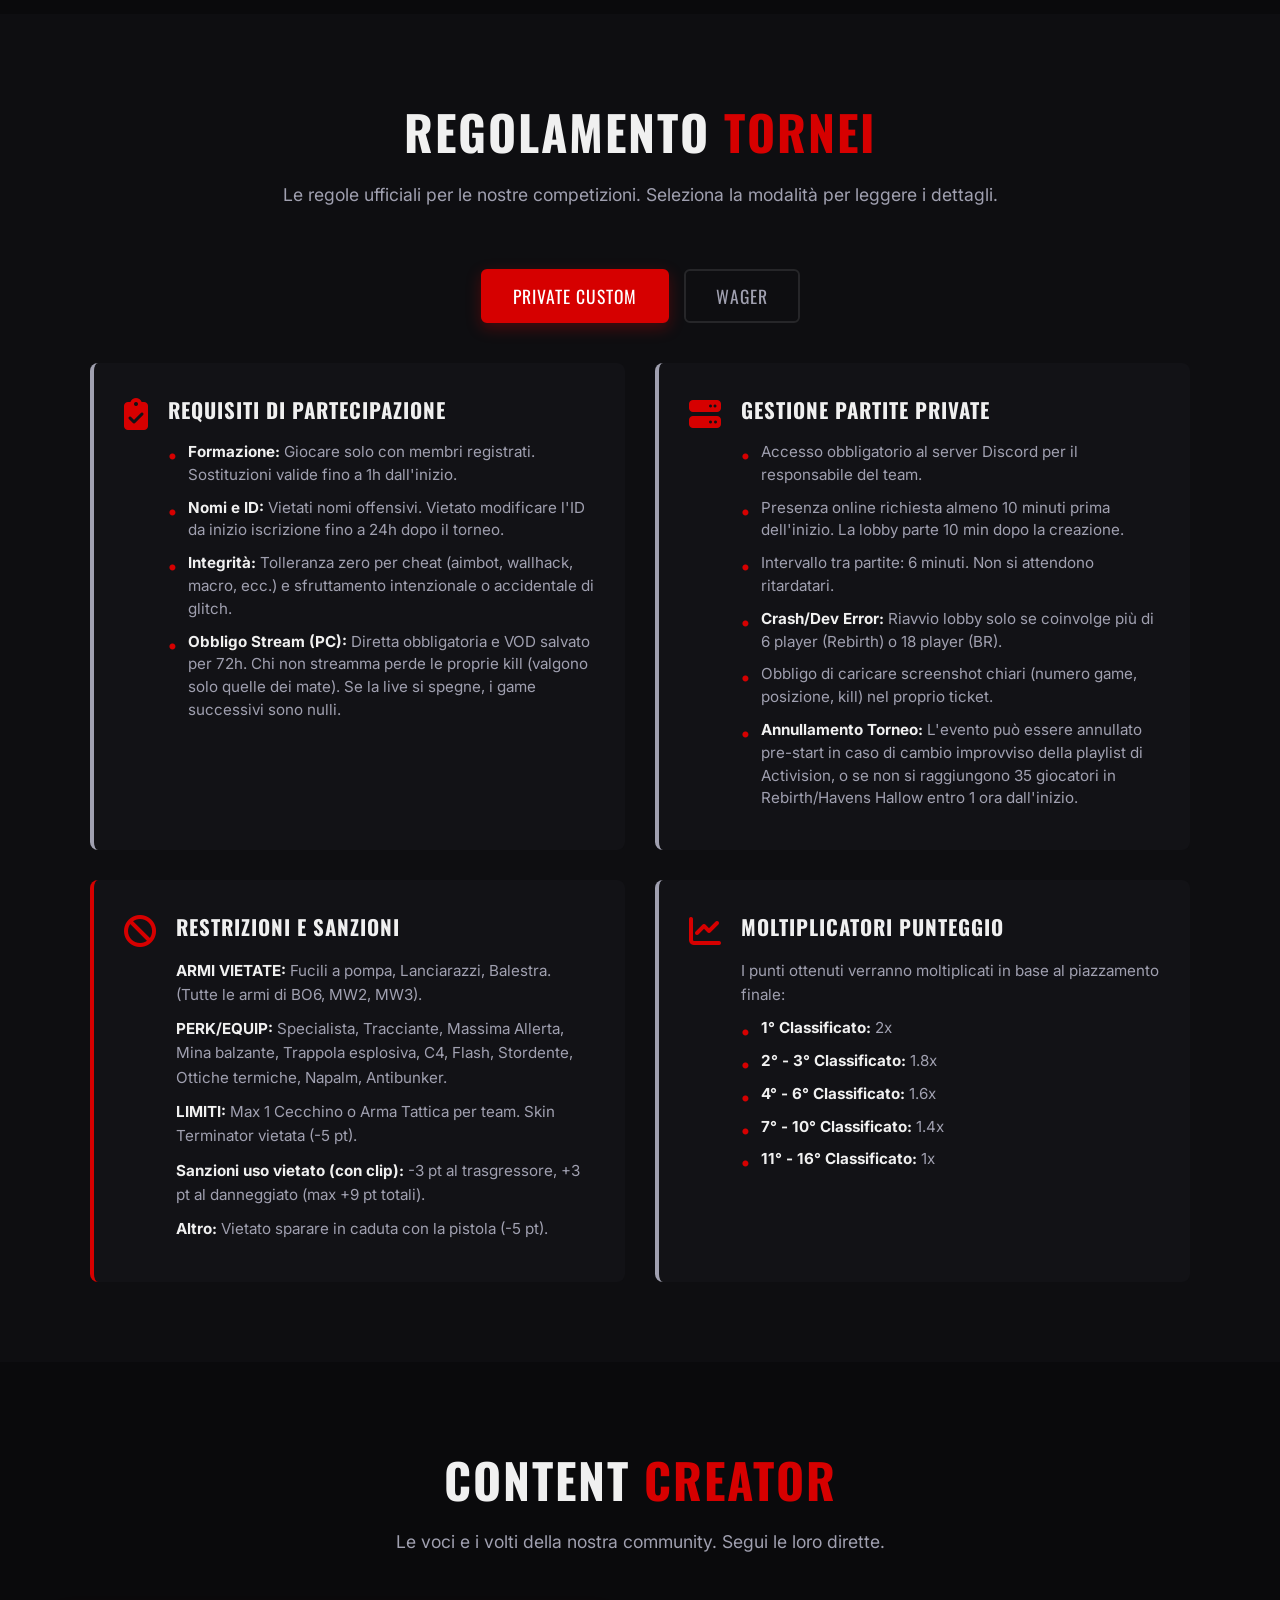
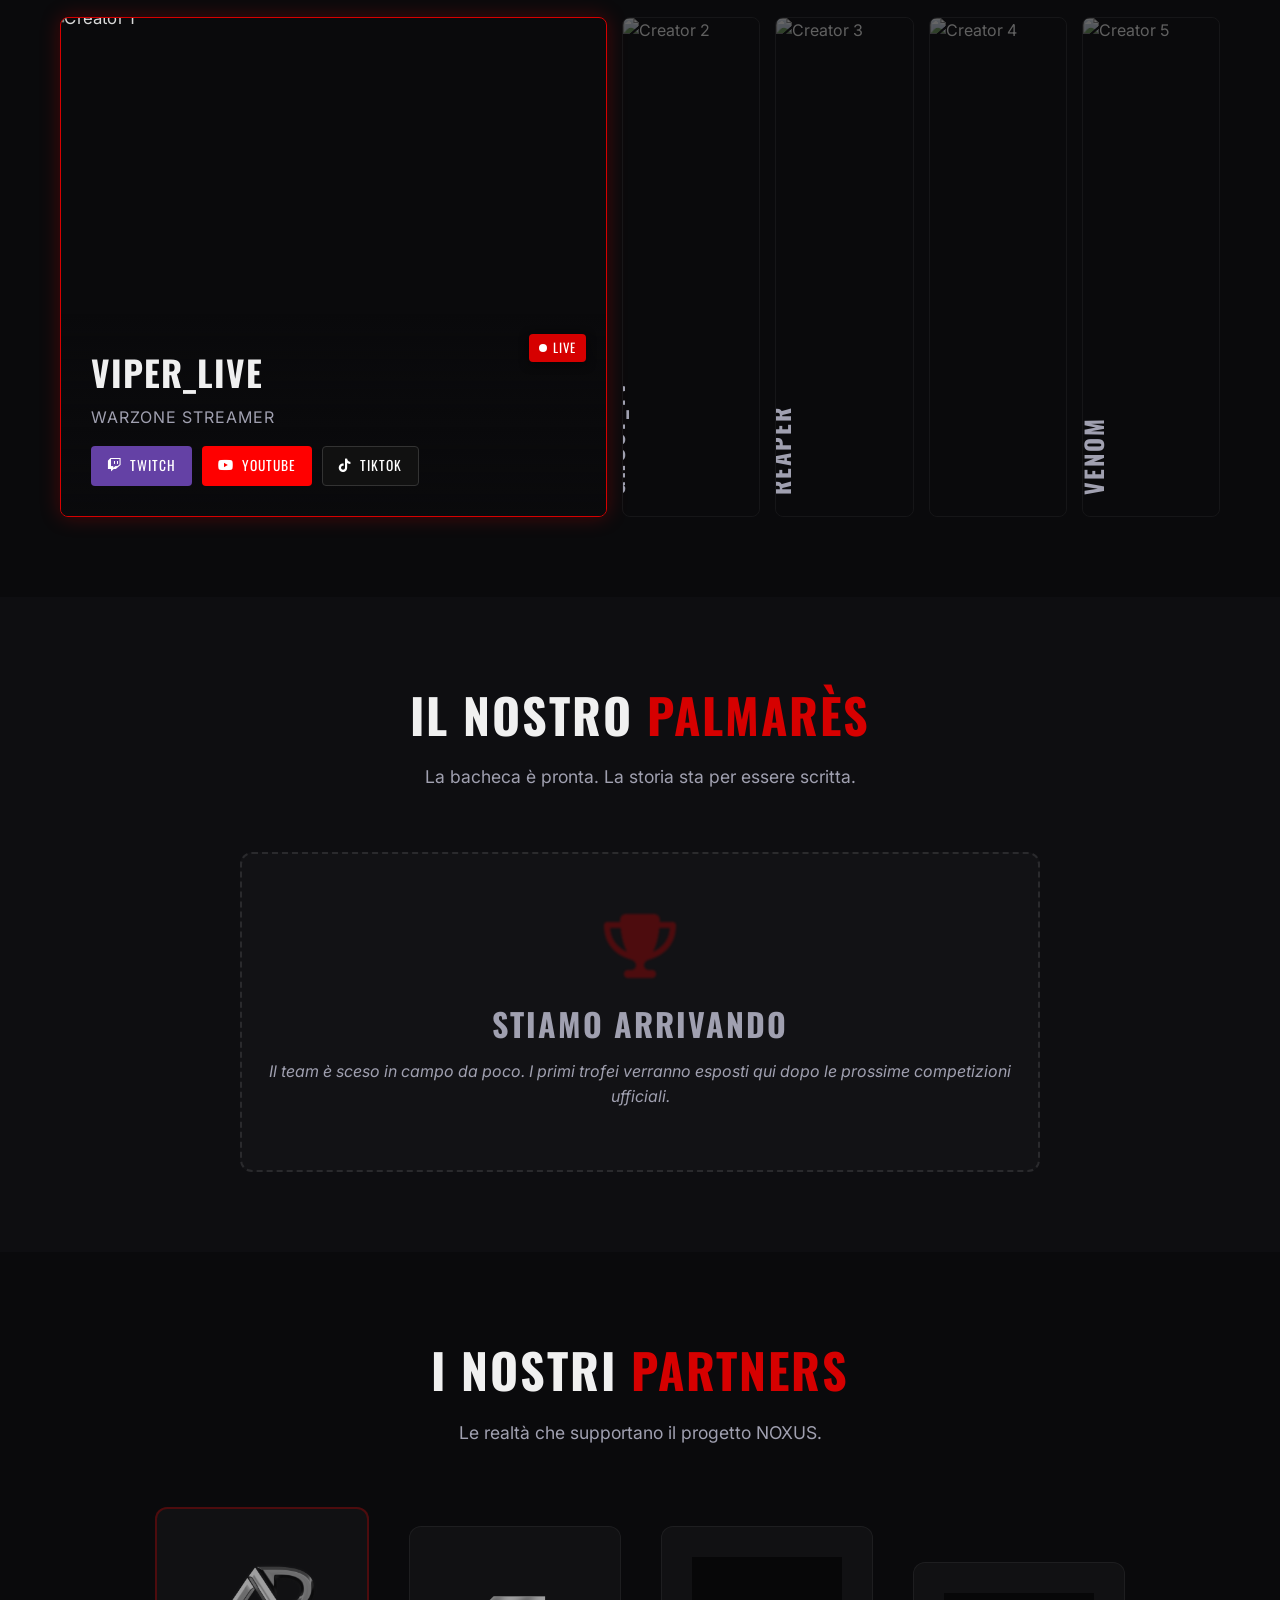
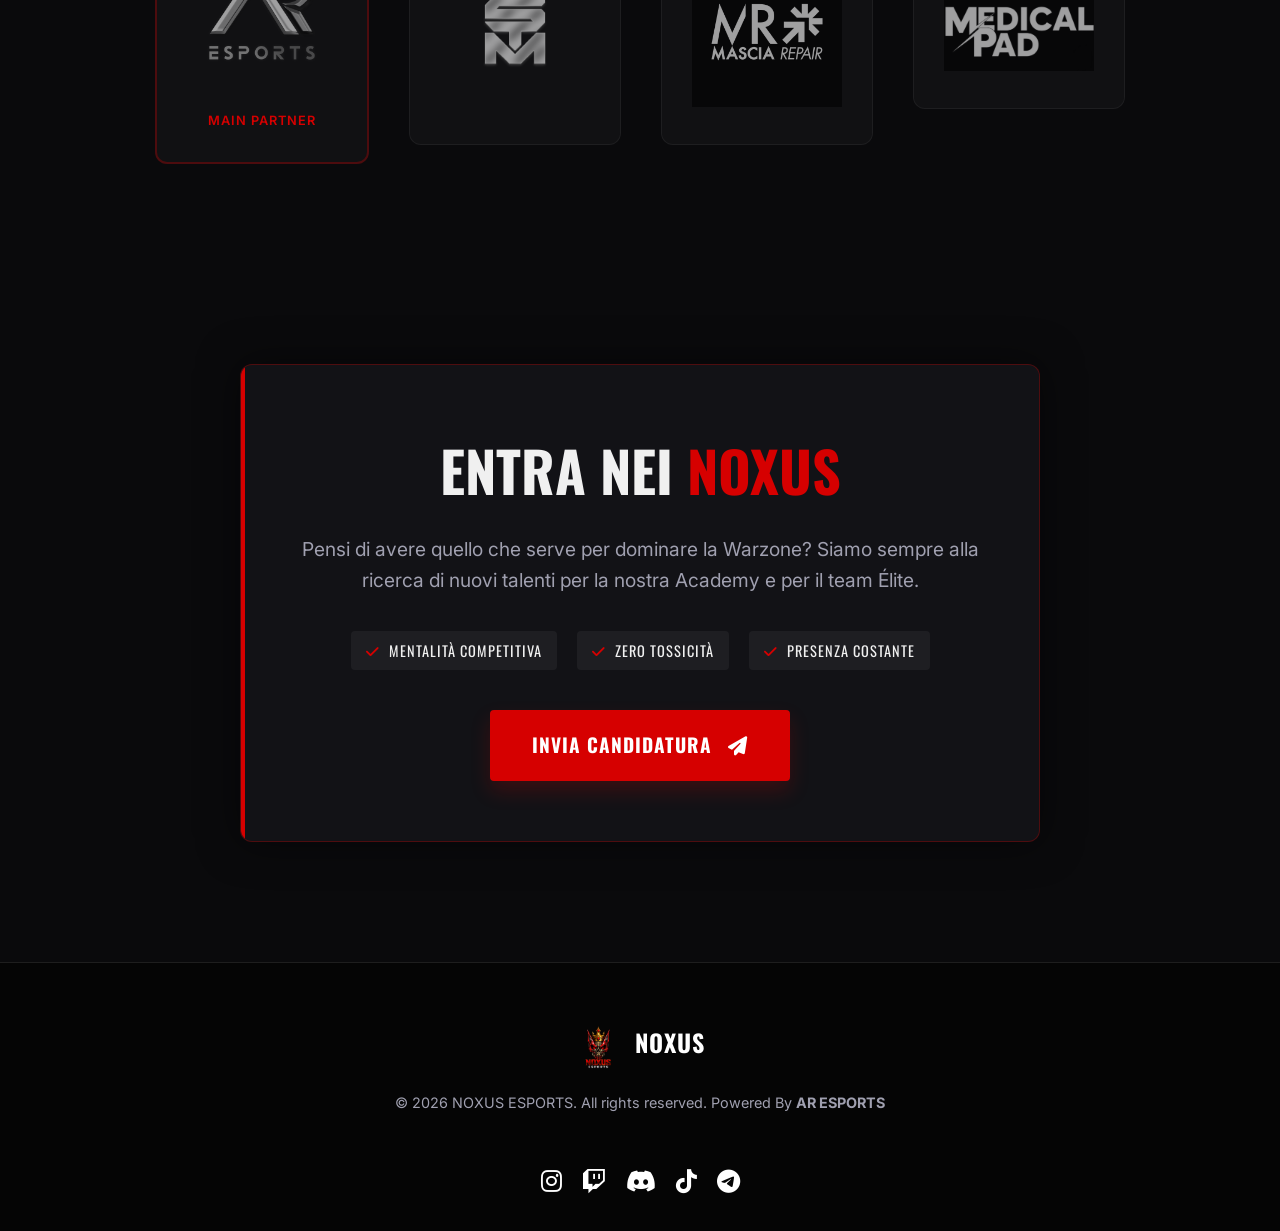
==== commit ba10a747: "remove 2vs2 remove 2vs2 button wager ande section regolamento" ====
--- a/index.html
+++ b/index.html
@@ -663,7 +663,7 @@
           <button class="tab-btn active" data-tab="tab-custom">
             Private Custom
           </button>
-          <button class="tab-btn" data-tab="tab-wager">Wager 2vs2</button>
+          <button class="tab-btn" data-tab="tab-wager">Wager</button>
         </div>
 
         <div class="rules-tabs-content" data-aos="fade-up" data-aos-delay="200">
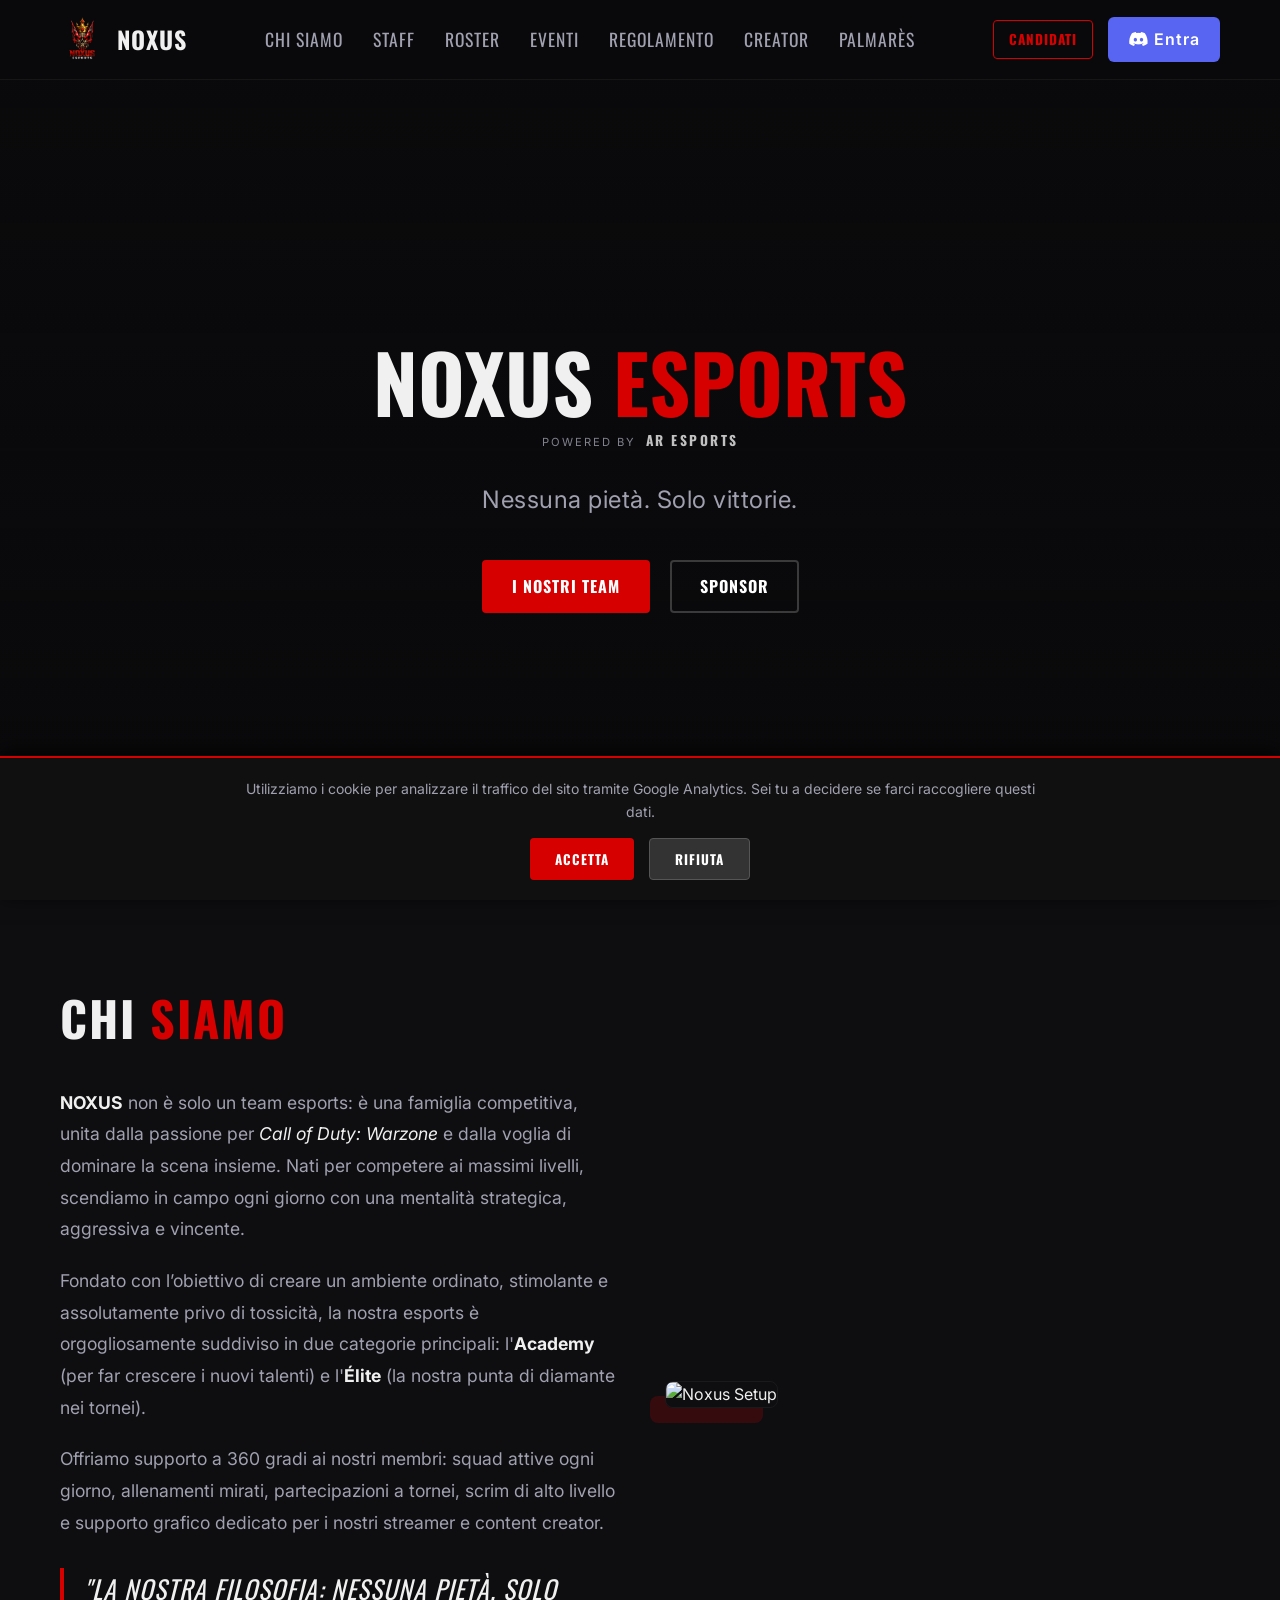
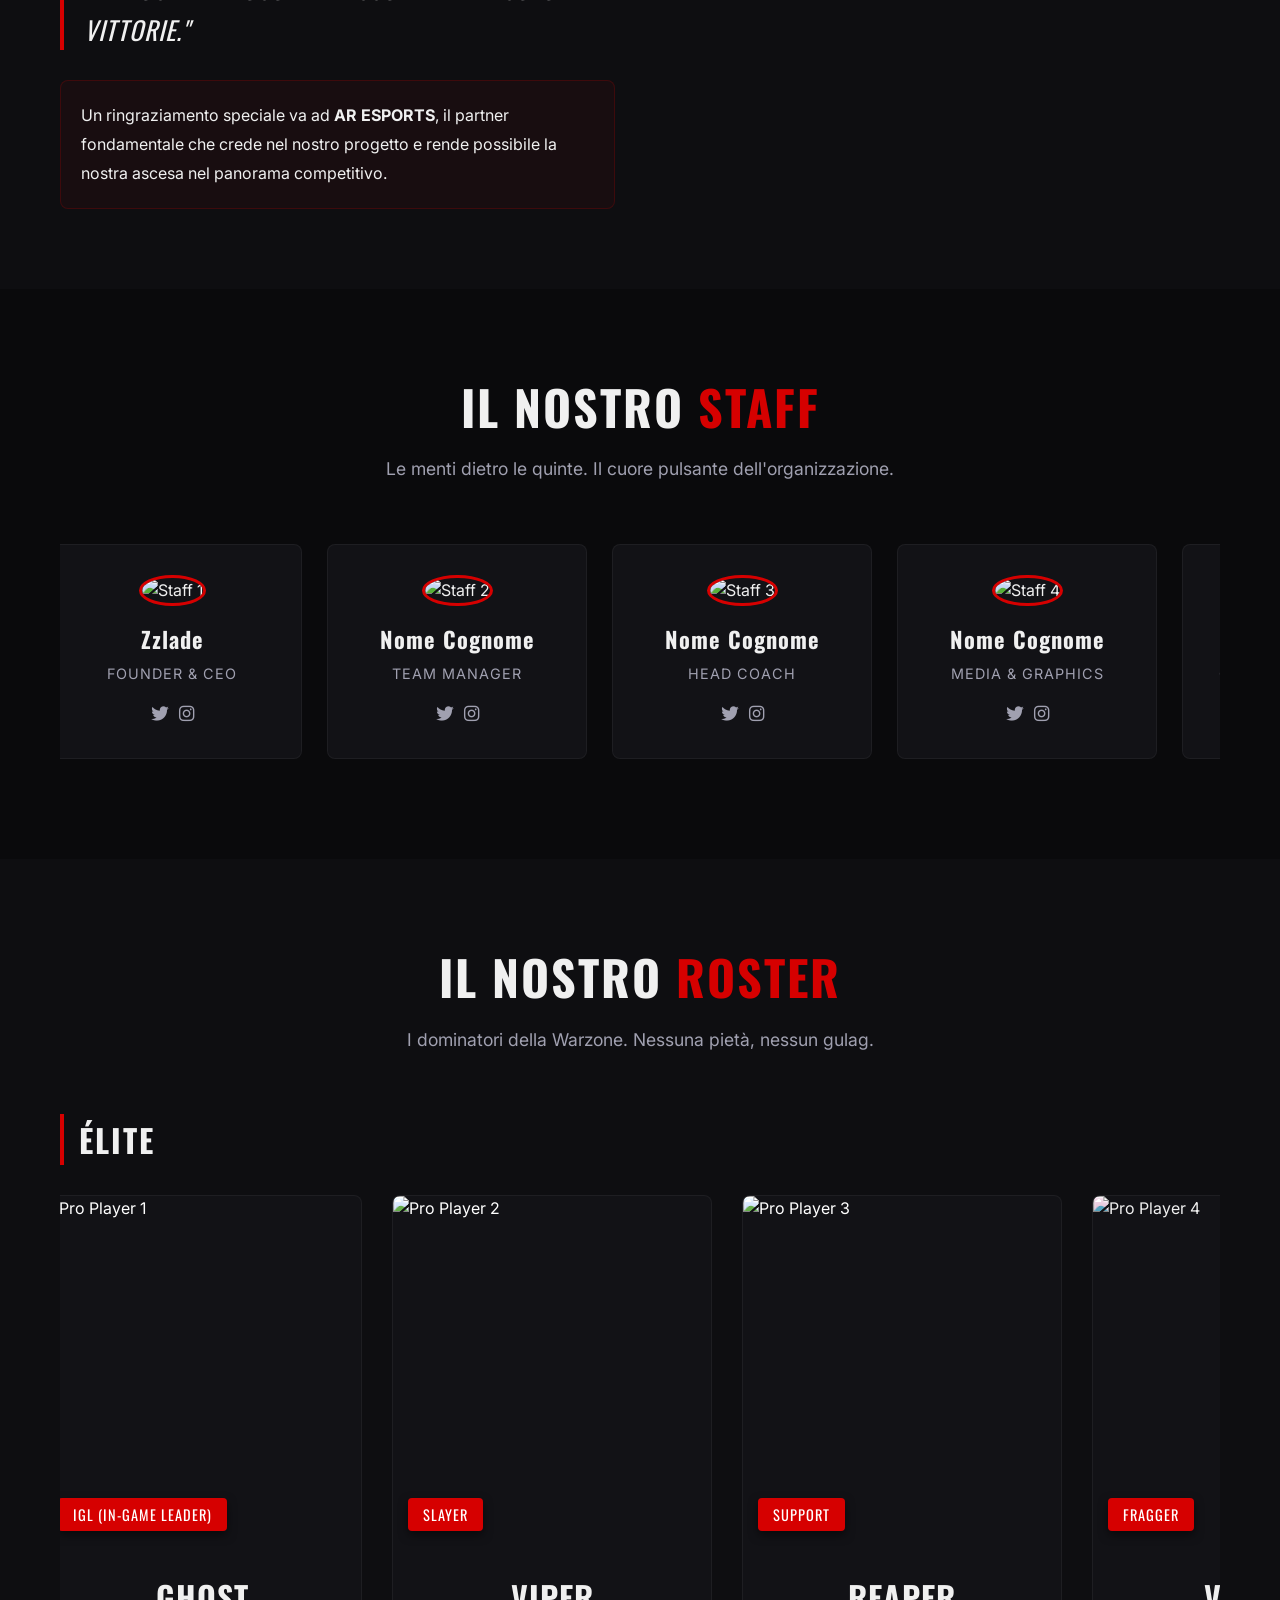
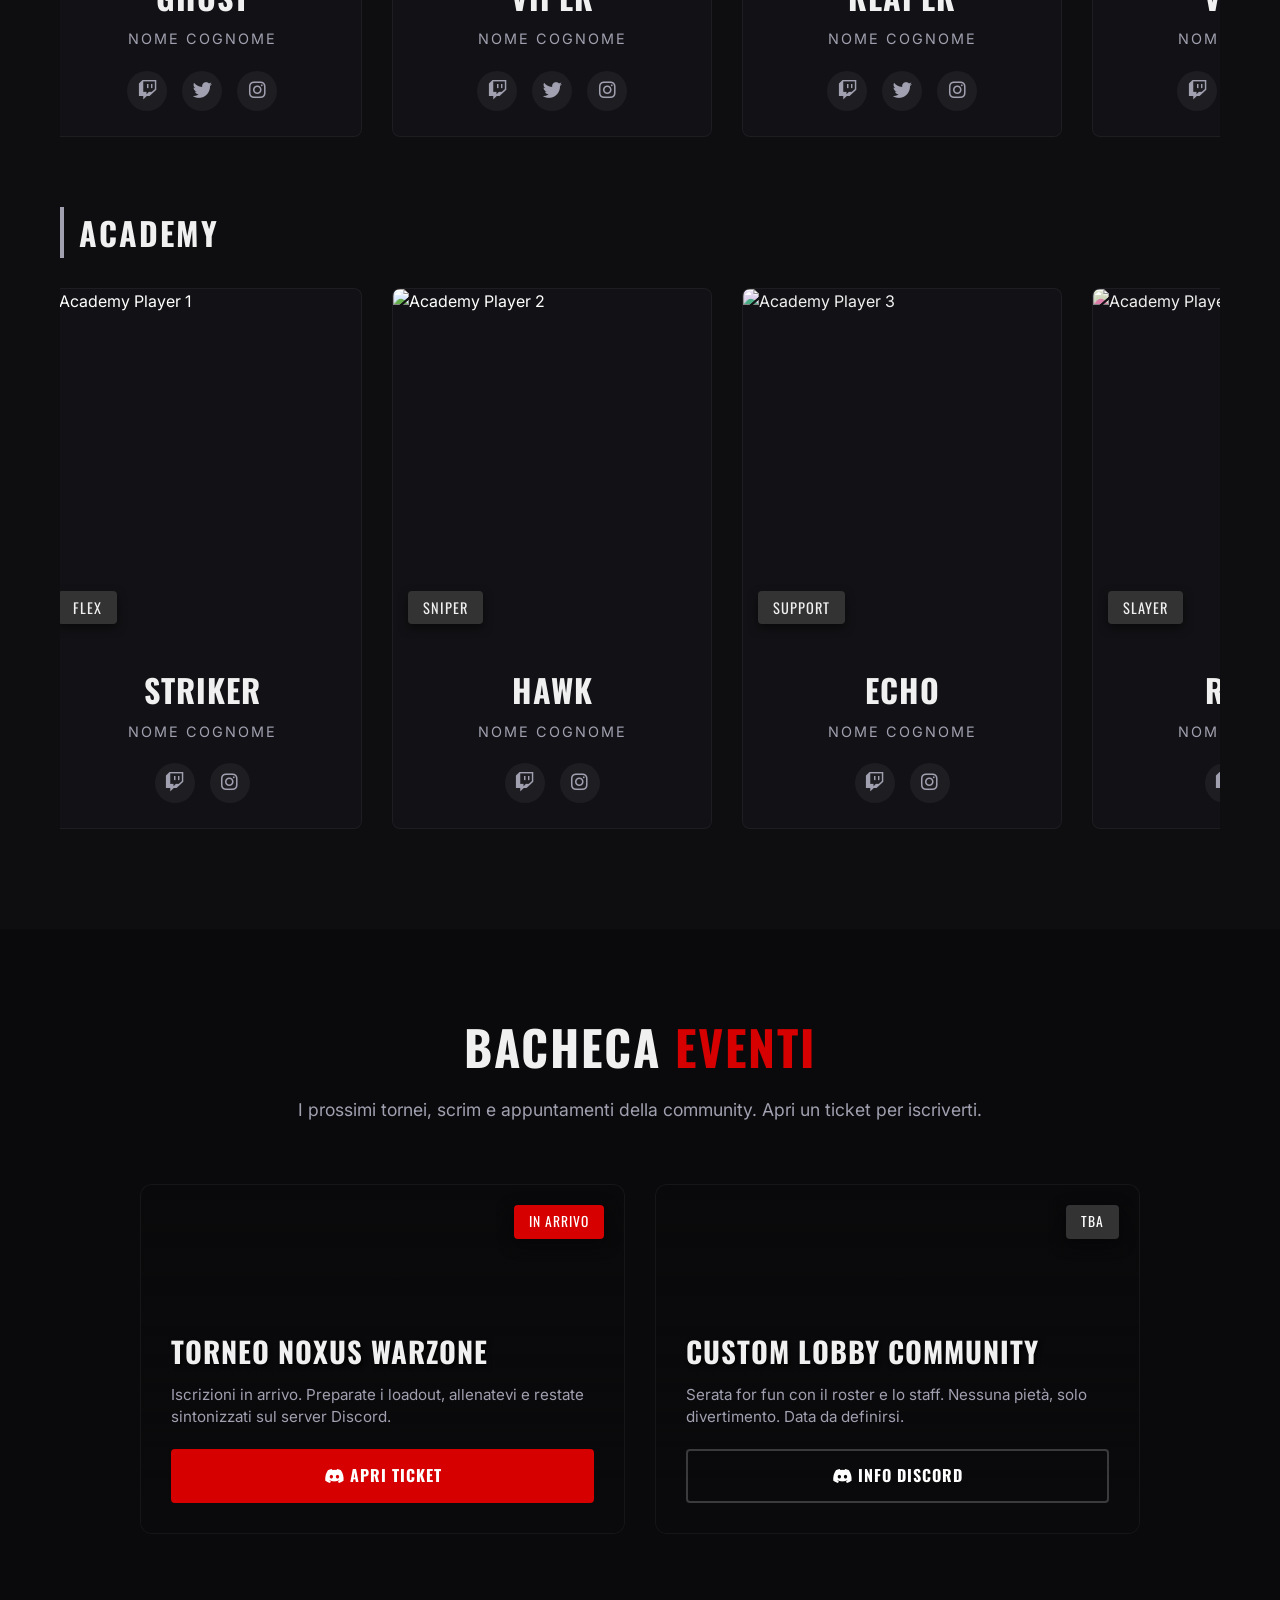
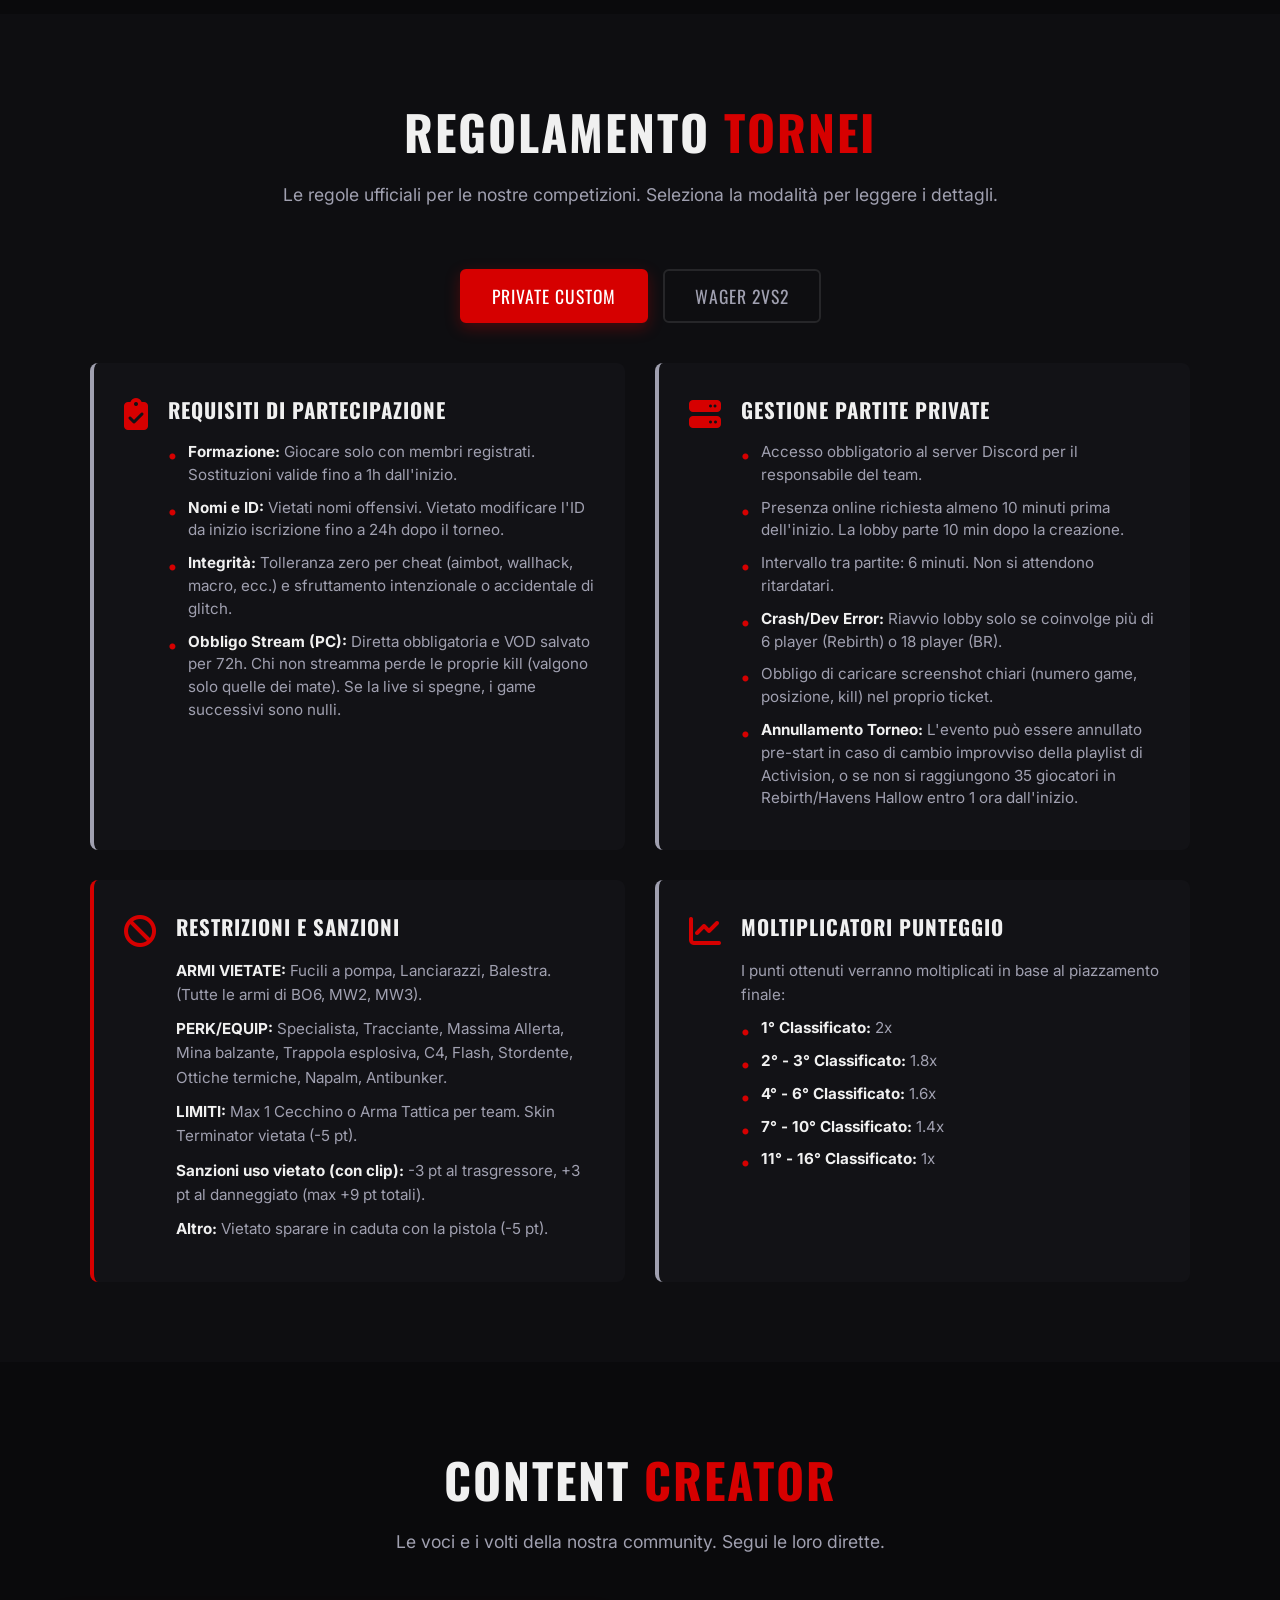
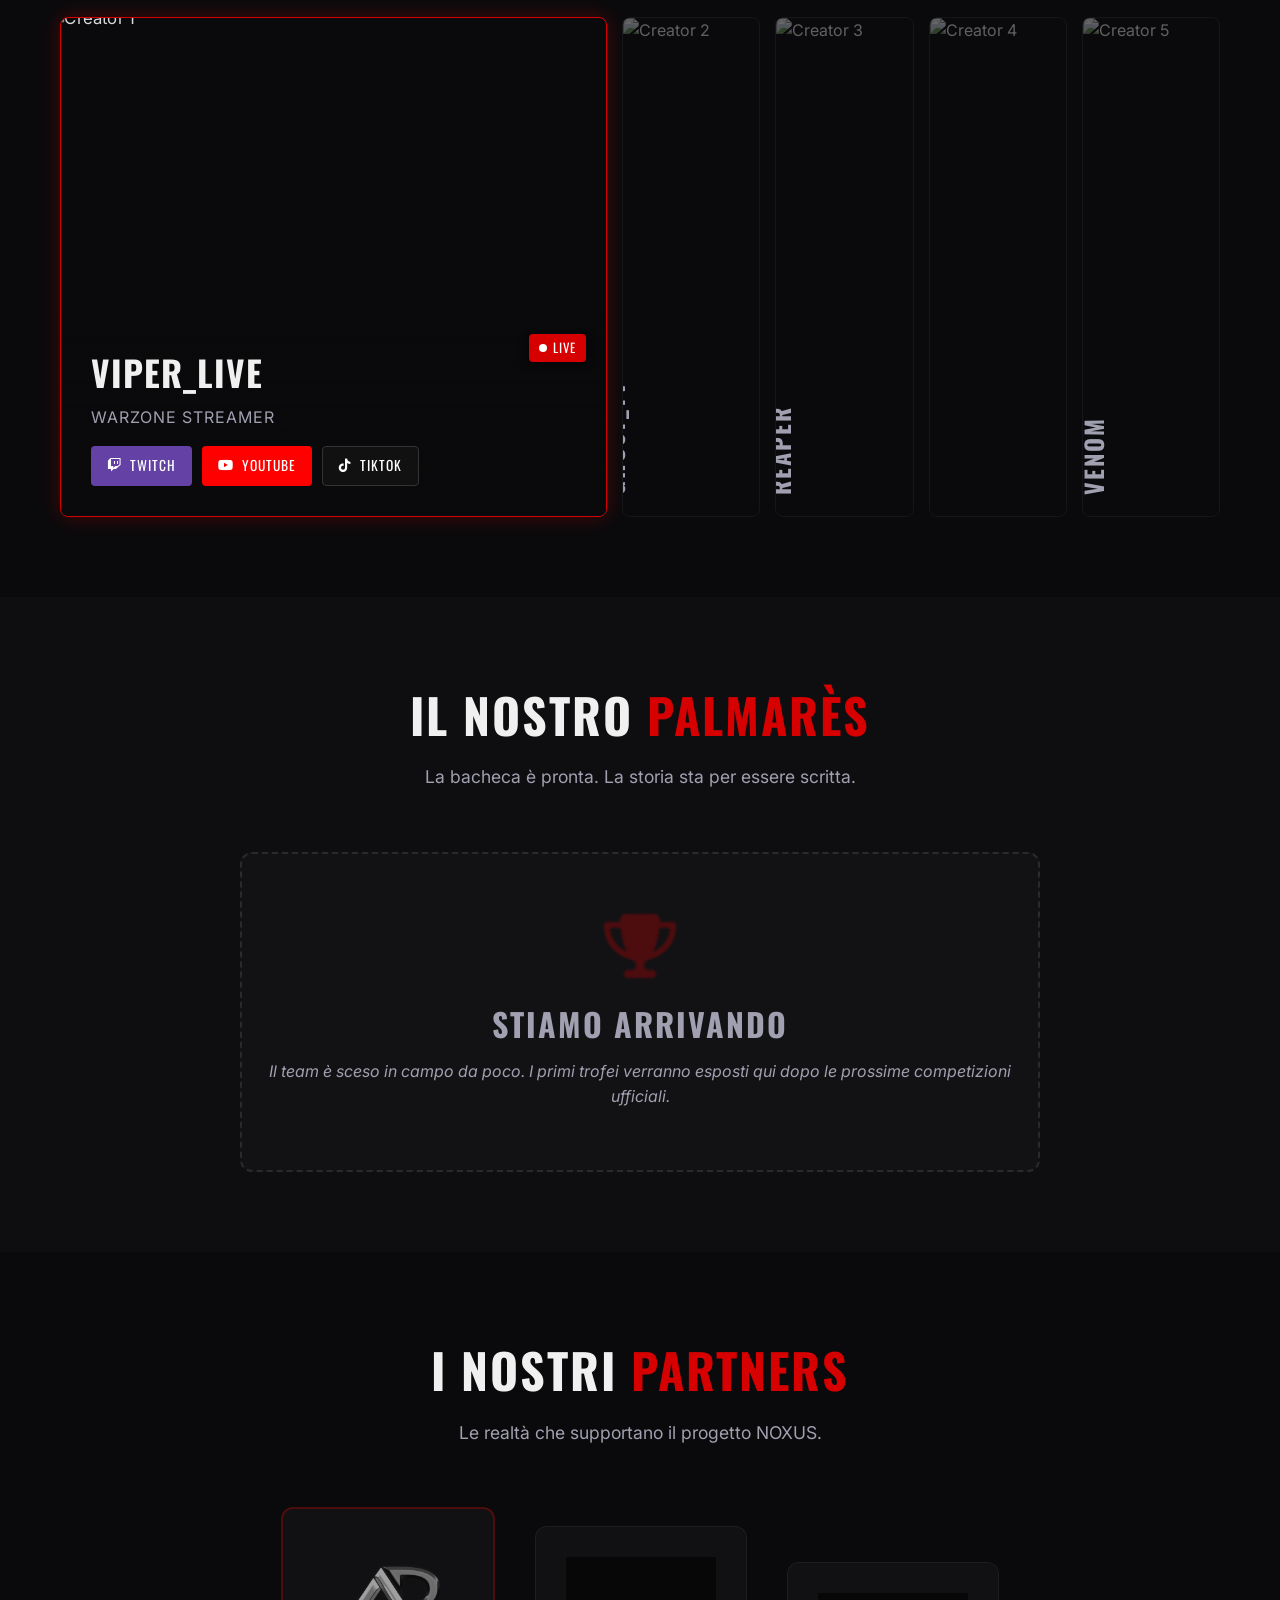
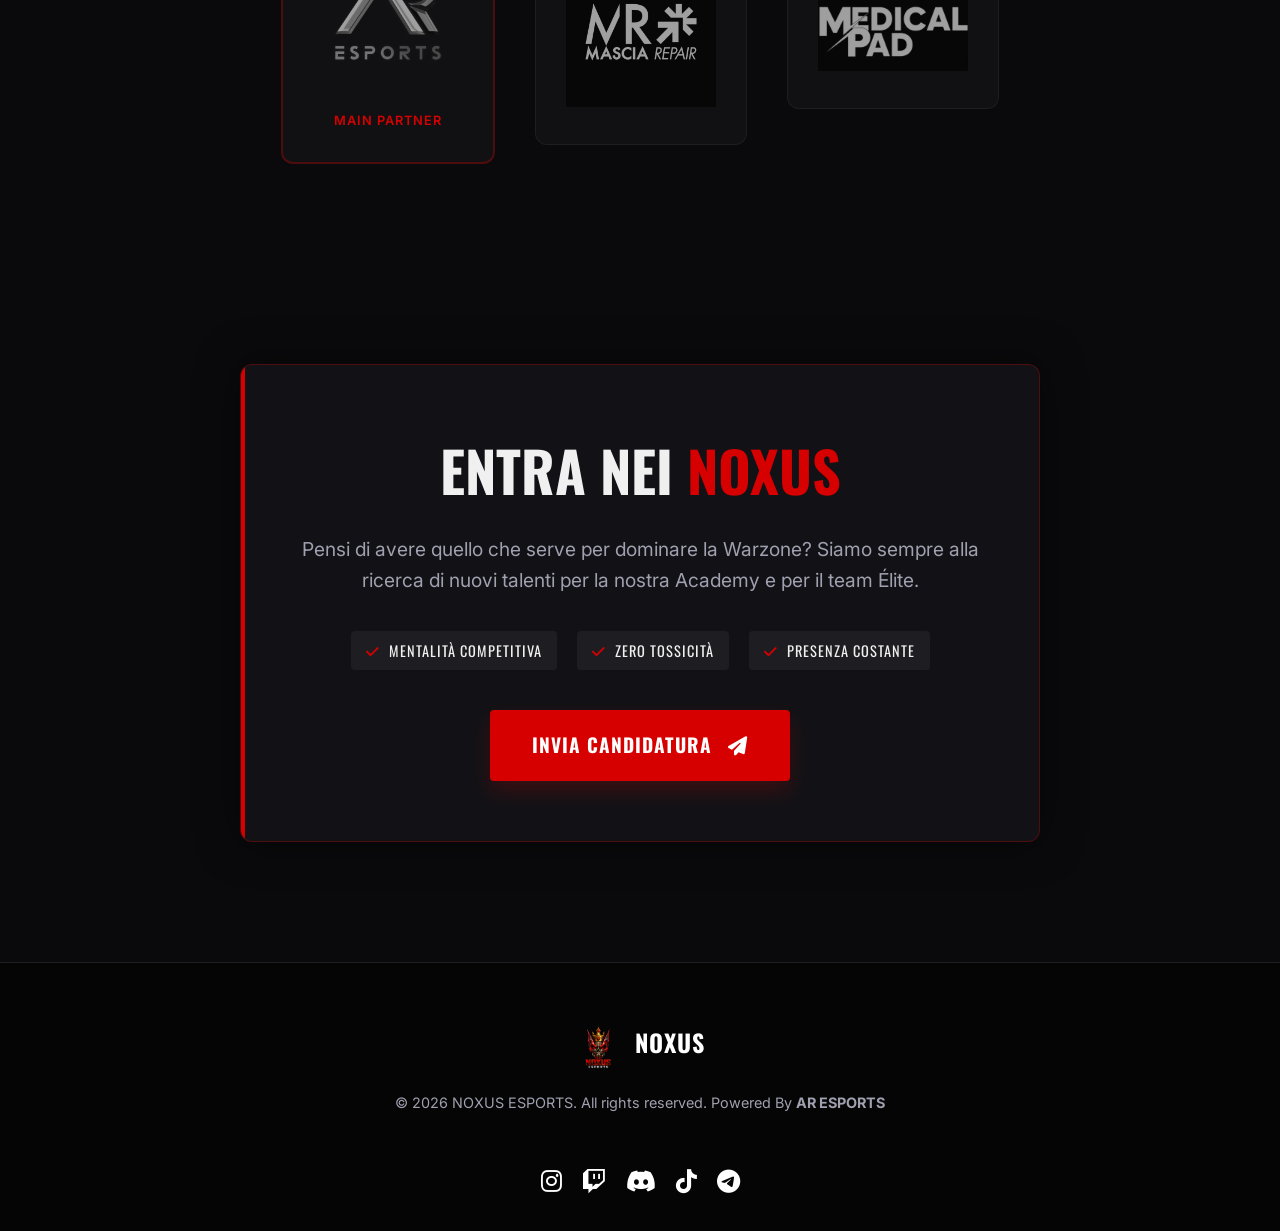
==== commit 1d695712: "Remove remove system in the section sponsor." ====
--- a/index.html
+++ b/index.html
@@ -78,7 +78,7 @@
             <li><a href="#roster">Roster</a></li>
             <li><a href="#events">Eventi</a></li>
             <li><a href="#rules">Regolamento</a></li>
-            <li><a href="#creators">Content Creator</a></li>
+            <li><a href="#creators">Creator</a></li>
             <li><a href="#palmares">Palmarès</a></li>
           </ul>
         </nav>
@@ -605,7 +605,7 @@
             "
           >
             <div class="poster-overlay"></div>
-            <div class="poster-badge">26/03/2026</div>
+            <div class="poster-badge">IN ARRIVO</div>
             <div class="poster-content">
               <h3>Torneo Noxus Warzone</h3>
               <p>
@@ -663,7 +663,7 @@
           <button class="tab-btn active" data-tab="tab-custom">
             Private Custom
           </button>
-          <button class="tab-btn" data-tab="tab-wager">Wager</button>
+          <button class="tab-btn" data-tab="tab-wager">Wager 2vs2</button>
         </div>
 
         <div class="rules-tabs-content" data-aos="fade-up" data-aos-delay="200">
@@ -1071,16 +1071,6 @@
             <div class="partner-label">Main Partner</div>
           </div>
           <div class="partner-item" data-aos="fade-up" data-aos-delay="100">
-            <a href="https://www.systemcod.it/" target="_blank">
-              <img
-                src="assets/img/System.webp"
-                loading="lazy"
-                alt="System"
-                class="partner-logo"
-              />
-            </a>
-          </div>
-          <div class="partner-item" data-aos="fade-up" data-aos-delay="200">
             <a href="https://discord.gg/mmMYpcq35b" target="_blank">
               <img
                 src="assets/img/masciarepair.webp"
@@ -1090,7 +1080,7 @@
               />
             </a>
           </div>
-          <div class="partner-item" data-aos="fade-up" data-aos-delay="300">
+          <div class="partner-item" data-aos="fade-up" data-aos-delay="200">
             <a href="https://linktr.ee/Medical_pad" target="_blank">
               <img
                 src="assets/img/medicalpad.webp"
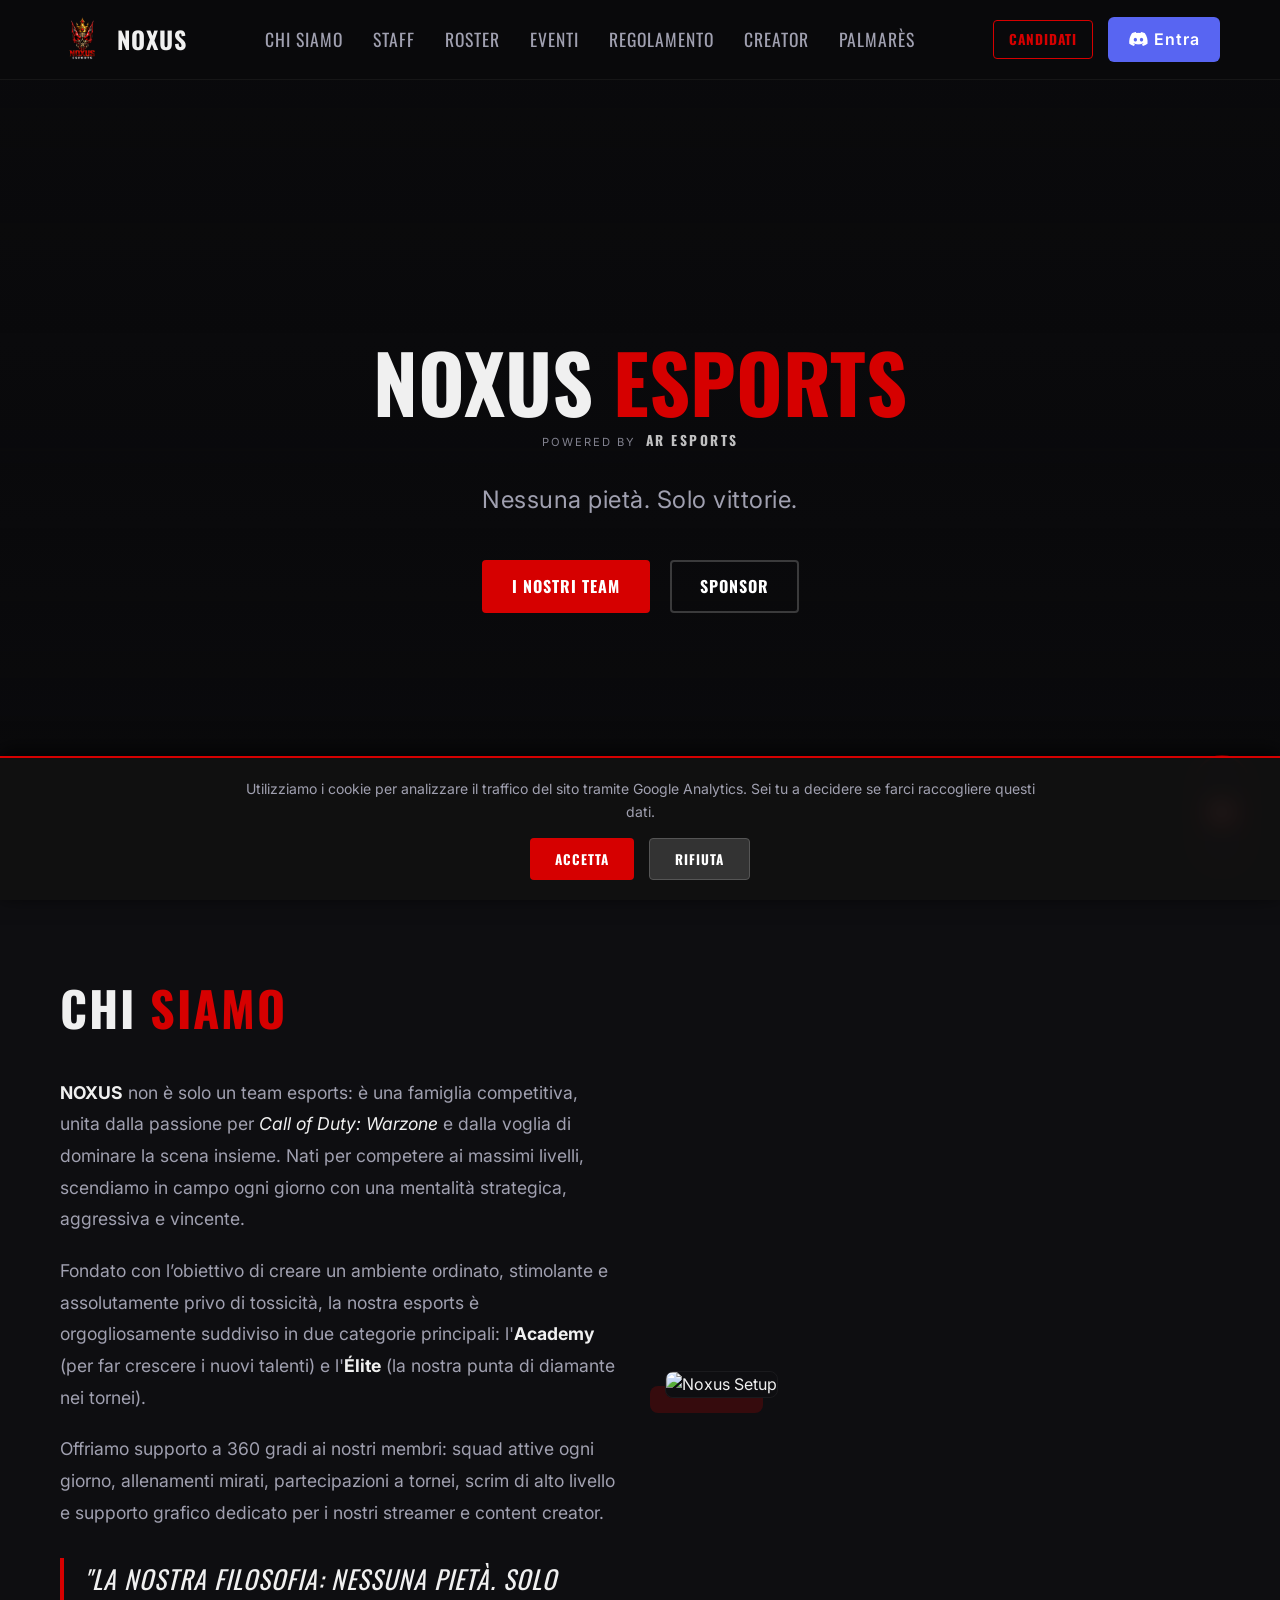
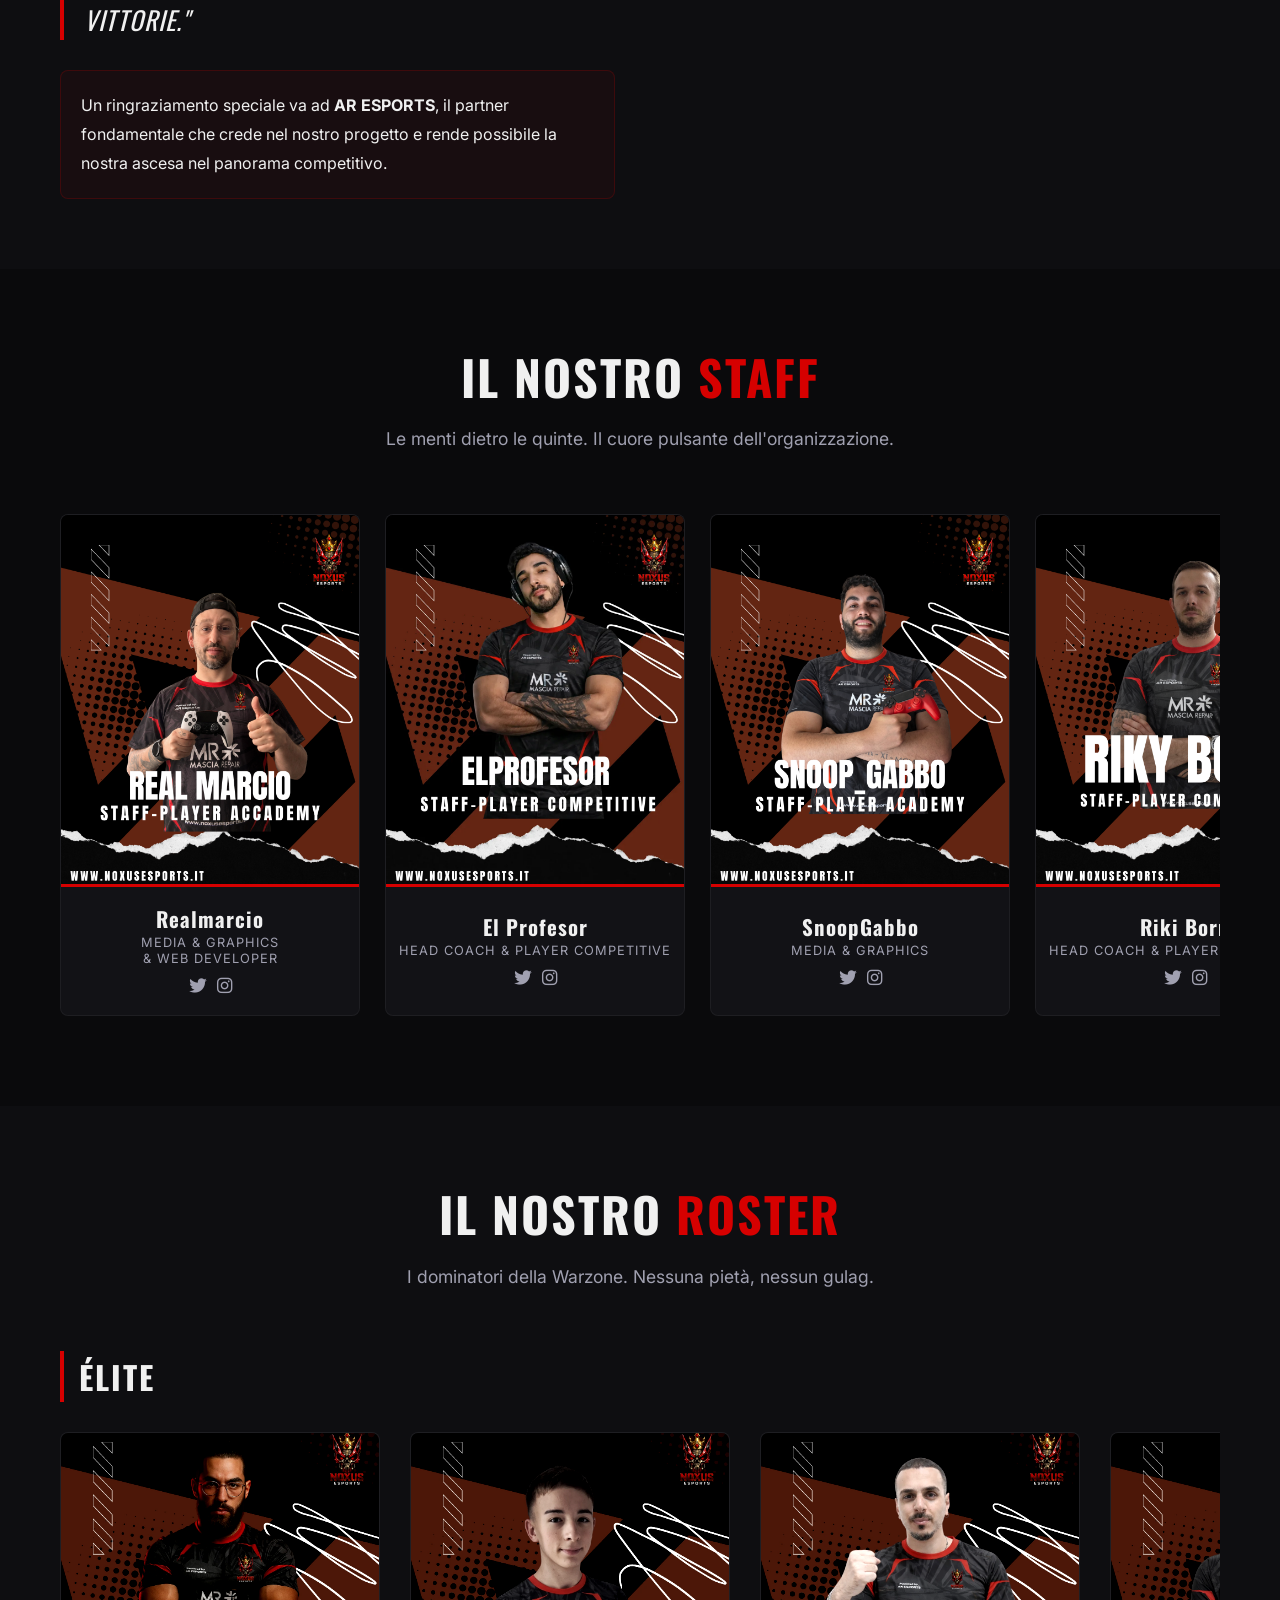
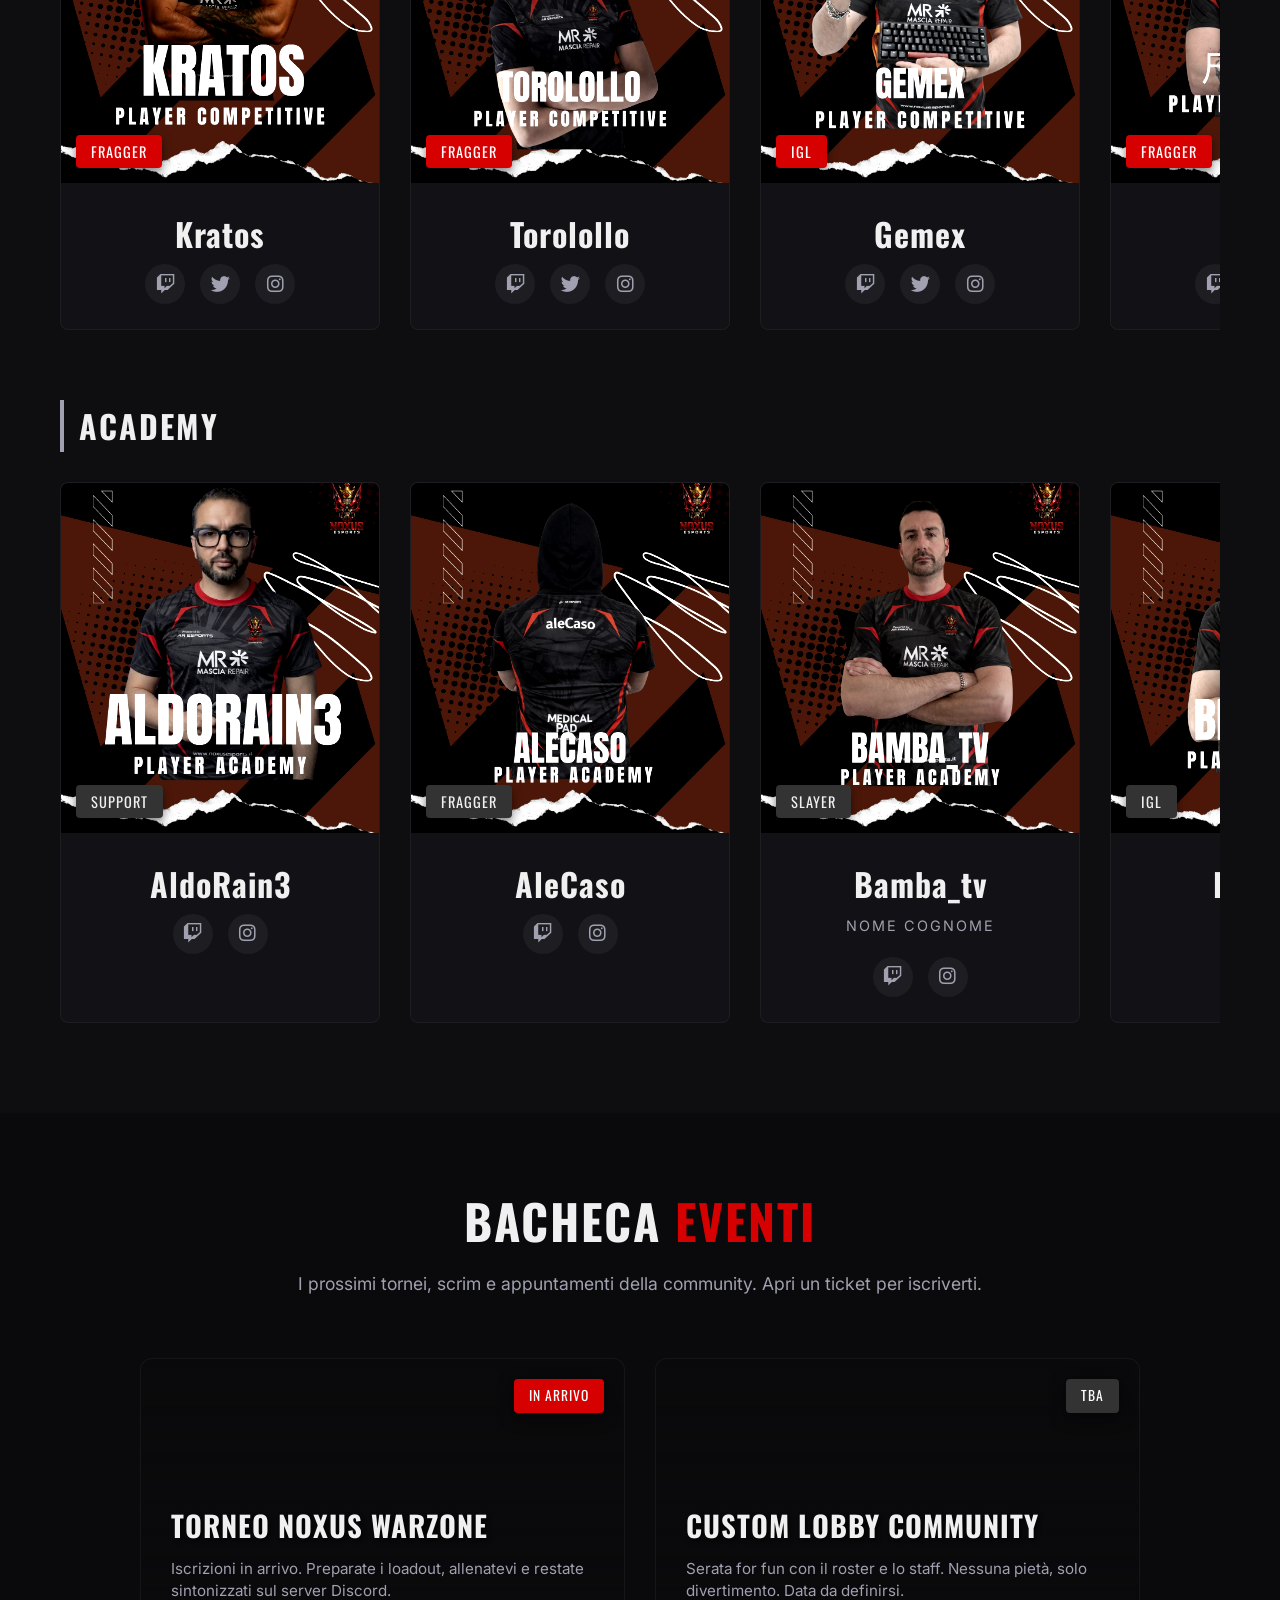
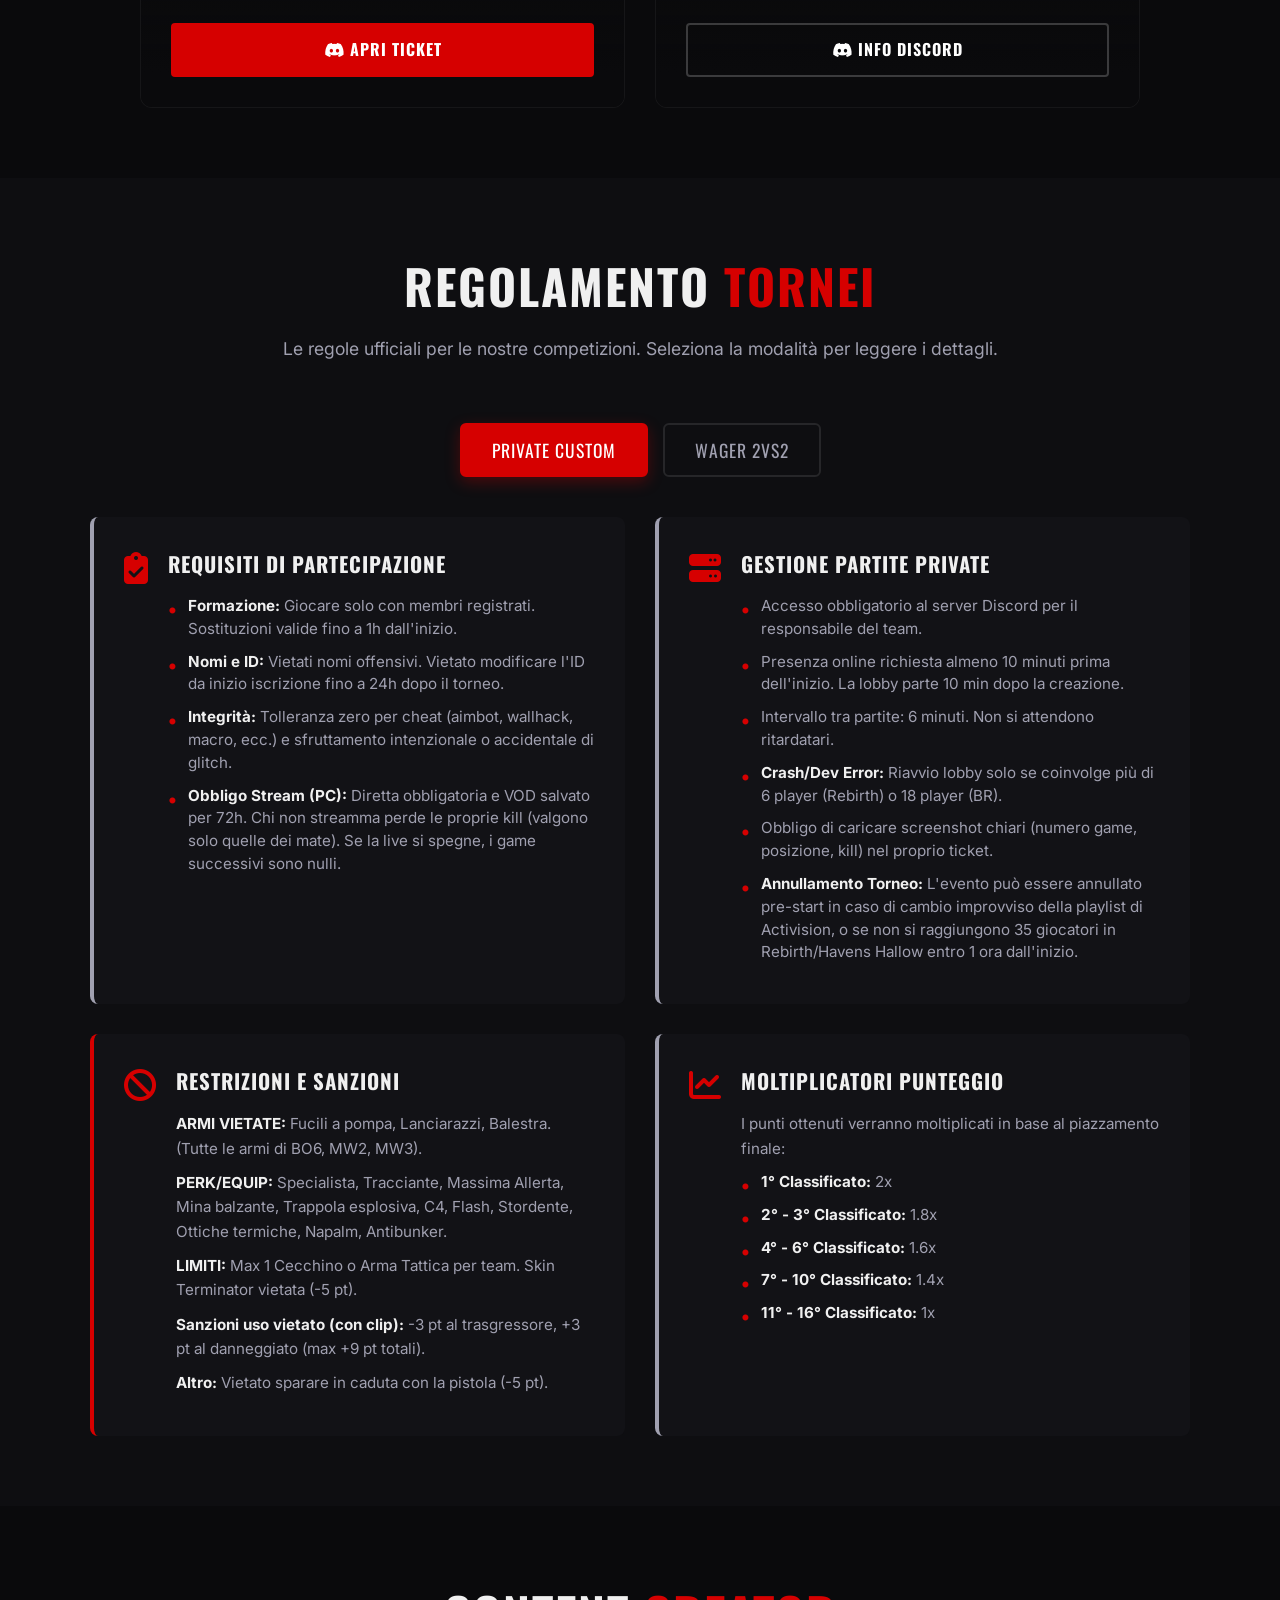
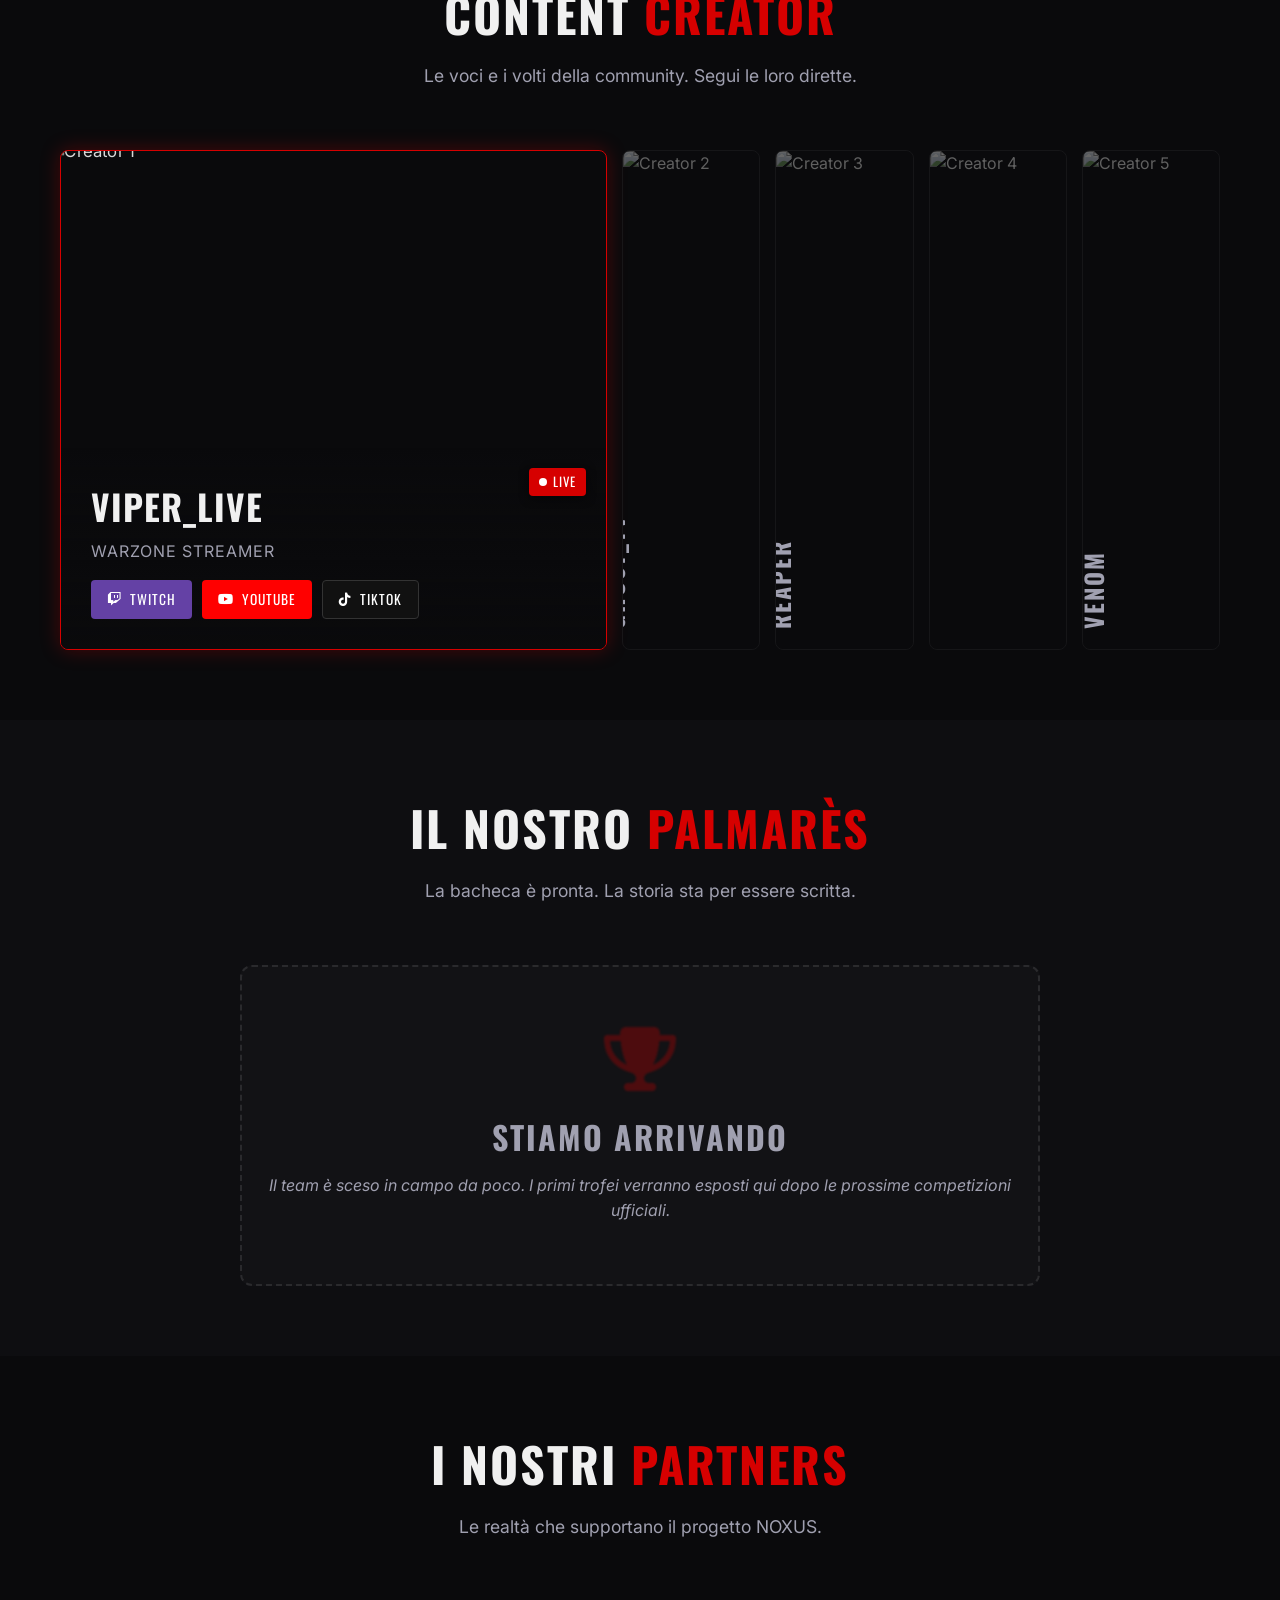
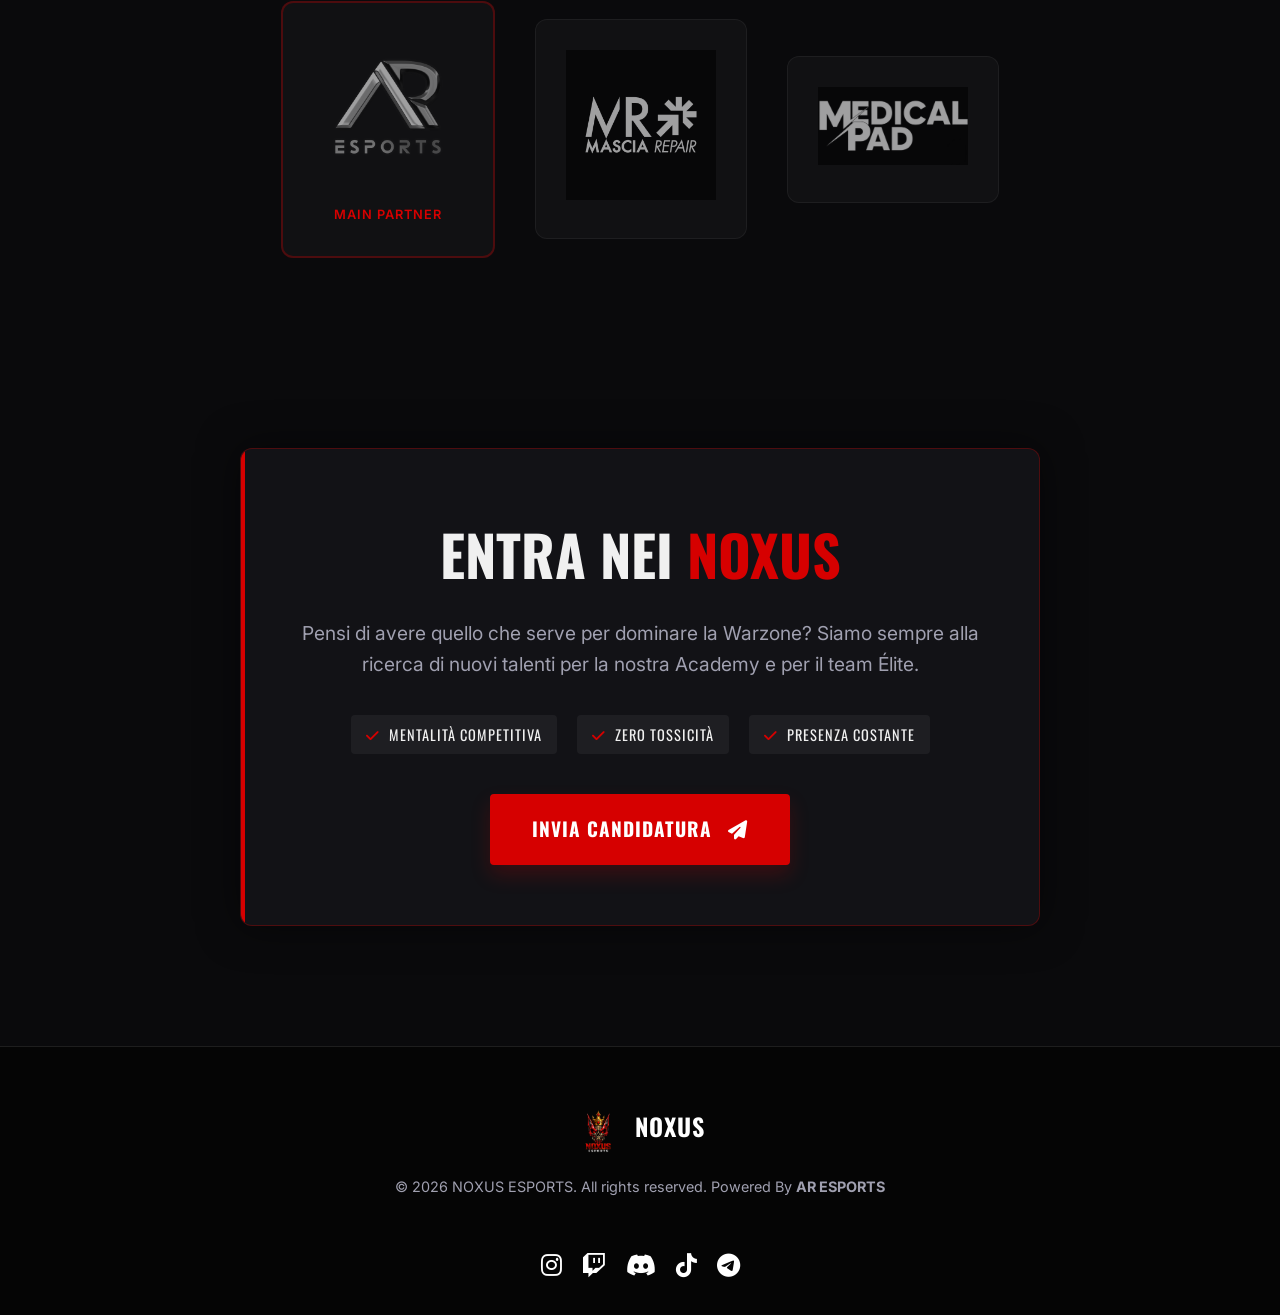
==== commit a4237fe0: "add card player and staff" ====
--- a/index.html
+++ b/index.html
@@ -188,134 +188,195 @@
         </div>
 
         <div class="staff-carousel" data-aos="fade-up" data-aos-delay="100">
+          <!-- CARD A STRATI: ZZLADE -->
           <div class="staff-card">
-            <img
-              src="https://images.unsplash.com/photo-1568602471122-7832951cc4c5?q=80&w=200&auto=format&fit=crop"
-              alt="Staff 1"
-              class="staff-img"
-            />
-            <h4>Zzlade</h4>
-            <span class="staff-role">Founder & CEO</span>
-            <div class="staff-socials">
-              <a href="#"><i class="fab fa-twitter"></i></a>
-              <a href="#"><i class="fab fa-instagram"></i></a>
-            </div>
-          </div>
+            <div class="staff-img-wrapper">
+              <img
+                src="assets/staff/presentazione-zzlade.webp"
+                alt="zzlade"
+                class="staff-img"
+              />
+            </div>
+            <div class="staff-info">
+              <h4>Zzlade</h4>
+              <span class="staff-role">Founder & CEO</span>
+              <div class="staff-socials">
+                <a href="#"><i class="fab fa-twitter"></i></a>
+                <a href="#"><i class="fab fa-instagram"></i></a>
+              </div>
+            </div>
+          </div>
+
+          <!-- CARD A STRATI: REALMARCIO -->
           <div class="staff-card">
-            <img
-              src="https://images.unsplash.com/photo-1570295999919-56ceb5ecca61?q=80&w=200&auto=format&fit=crop"
-              alt="Staff 2"
-              class="staff-img"
-            />
-            <h4>Nome Cognome</h4>
-            <span class="staff-role">Team Manager</span>
-            <div class="staff-socials">
-              <a href="#"><i class="fab fa-twitter"></i></a>
-              <a href="#"><i class="fab fa-instagram"></i></a>
-            </div>
-          </div>
+            <div class="staff-img-wrapper">
+              <img
+                src="assets/staff/presentazione-marcio.webp"
+                alt="realmarcio"
+                class="staff-img"
+              />
+            </div>
+            <div class="staff-info">
+              <h4>Realmarcio</h4>
+              <span class="staff-role"
+                >Media & Graphics<br />& Web Developer</span
+              >
+              <div class="staff-socials">
+                <a href="#"><i class="fab fa-twitter"></i></a>
+                <a href="#"><i class="fab fa-instagram"></i></a>
+              </div>
+            </div>
+          </div>
+
+          <!-- CARD STANDARD: STAFF 3 -->
           <div class="staff-card">
-            <img
-              src="https://images.unsplash.com/photo-1535713875002-d1d0cf377fde?q=80&w=200&auto=format&fit=crop"
-              alt="Staff 3"
-              class="staff-img"
-            />
-            <h4>Nome Cognome</h4>
-            <span class="staff-role">Head Coach</span>
-            <div class="staff-socials">
-              <a href="#"><i class="fab fa-twitter"></i></a>
-              <a href="#"><i class="fab fa-instagram"></i></a>
-            </div>
-          </div>
+            <div class="staff-img-wrapper">
+              <img
+                src="assets/staff/presentazione Elprofesor.webp"
+                alt="elprofesor"
+                class="staff-img"
+              />
+            </div>
+            <div class="staff-info">
+              <h4>El Profesor</h4>
+              <span class="staff-role">Head Coach & Player Competitive</span>
+              <div class="staff-socials">
+                <a href="#"><i class="fab fa-twitter"></i></a>
+                <a href="#"><i class="fab fa-instagram"></i></a>
+              </div>
+            </div>
+          </div>
+
+          <!-- CARD STANDARD: STAFF 4 -->
           <div class="staff-card">
-            <img
-              src="https://images.unsplash.com/photo-1527980965255-d3b416303d12?q=80&w=200&auto=format&fit=crop"
-              alt="Staff 4"
-              class="staff-img"
-            />
-            <h4>Nome Cognome</h4>
-            <span class="staff-role">Media & Graphics</span>
-            <div class="staff-socials">
-              <a href="#"><i class="fab fa-twitter"></i></a>
-              <a href="#"><i class="fab fa-instagram"></i></a>
-            </div>
-          </div>
+            <div class="staff-img-wrapper">
+              <img
+                src="assets/staff/presentazione-Snoop_Gabbo.webp"
+                alt="snoopgabbo"
+                class="staff-img"
+              />
+            </div>
+            <div class="staff-info">
+              <h4>SnoopGabbo</h4>
+              <span class="staff-role">Media & Graphics</span>
+              <div class="staff-socials">
+                <a href="#"><i class="fab fa-twitter"></i></a>
+                <a href="#"><i class="fab fa-instagram"></i></a>
+              </div>
+            </div>
+          </div>
+
+          <!-- CARD STANDARD: STAFF 5 -->
           <div class="staff-card">
-            <img
-              src="https://images.unsplash.com/photo-1633332755192-727a05c4013d?q=80&w=200&auto=format&fit=crop"
-              alt="Staff 5"
-              class="staff-img"
-            />
-            <h4>Nome Cognome</h4>
-            <span class="staff-role">Community Manager</span>
-            <div class="staff-socials">
-              <a href="#"><i class="fab fa-twitter"></i></a>
-              <a href="#"><i class="fab fa-instagram"></i></a>
-            </div>
-          </div>
+            <div class="staff-img-wrapper">
+              <img
+                src="assets/staff/presentazione-Riky_born.webp"
+                alt="rikiborn"
+                class="staff-img"
+              />
+            </div>
+            <div class="staff-info">
+              <h4>Riki Born</h4>
+              <span class="staff-role">Head Coach & Player Competitive</span>
+              <div class="staff-socials">
+                <a href="#"><i class="fab fa-twitter"></i></a>
+                <a href="#"><i class="fab fa-instagram"></i></a>
+              </div>
+            </div>
+          </div>
+
+          <!-- CARD STANDARD: STAFF 6 -->
           <div class="staff-card">
-            <img
-              src="https://images.unsplash.com/photo-1580489944761-15a19d654956?q=80&w=200&auto=format&fit=crop"
-              alt="Staff 6"
-              class="staff-img"
-            />
-            <h4>Nome Cognome</h4>
-            <span class="staff-role">Video Editor</span>
-            <div class="staff-socials">
-              <a href="#"><i class="fab fa-twitter"></i></a>
-              <a href="#"><i class="fab fa-instagram"></i></a>
-            </div>
-          </div>
+            <div class="staff-img-wrapper">
+              <img
+                src="assets/staff/presentazione-valeria.webp"
+                alt="valeria"
+                class="staff-img"
+              />
+            </div>
+            <div class="staff-info">
+              <h4>Valeria</h4>
+              <span class="staff-role">Event Organizer & Junior </span>
+              <div class="staff-socials">
+                <a href="#"><i class="fab fa-twitter"></i></a>
+                <a href="#"><i class="fab fa-instagram"></i></a>
+              </div>
+            </div>
+          </div>
+
+          <!-- CARD STANDARD: STAFF 7 -->
           <div class="staff-card">
-            <img
-              src="https://images.unsplash.com/photo-1607990281513-2c110a25bd8c?q=80&w=200&auto=format&fit=crop"
-              alt="Staff 7"
-              class="staff-img"
-            />
-            <h4>Nome Cognome</h4>
-            <span class="staff-role">Analyst</span>
-            <div class="staff-socials">
-              <a href="#"><i class="fab fa-twitter"></i></a>
-              <a href="#"><i class="fab fa-instagram"></i></a>
-            </div>
-          </div>
+            <div class="staff-img-wrapper">
+              <img
+                src="assets/staff/presentazione-Xx_BAII_GG.webp"
+                alt="Xx_BAII_GG."
+                class="staff-img"
+              />
+            </div>
+            <div class="staff-info">
+              <h4>Xx_BAII_GG</h4>
+              <span class="staff-role">Event Organizer</span>
+              <div class="staff-socials">
+                <a href="#"><i class="fab fa-twitter"></i></a>
+                <a href="#"><i class="fab fa-instagram"></i></a>
+              </div>
+            </div>
+          </div>
+
+          <!-- CARD STANDARD: STAFF 8 -->
           <div class="staff-card">
-            <img
-              src="https://images.unsplash.com/photo-1507003211169-0a1dd7228f2d?q=80&w=200&auto=format&fit=crop"
-              alt="Staff 8"
-              class="staff-img"
-            />
-            <h4>Nome Cognome</h4>
-            <span class="staff-role">Event Organizer</span>
-            <div class="staff-socials">
-              <a href="#"><i class="fab fa-twitter"></i></a>
-              <a href="#"><i class="fab fa-instagram"></i></a>
-            </div>
-          </div>
+            <div class="staff-img-wrapper">
+              <img
+                src="assets/staff/presentazione k!ng.webp"
+                alt="k!ng"
+                class="staff-img"
+              />
+            </div>
+            <div class="staff-info">
+              <h4>K!NG</h4>
+              <span class="staff-role">Event Organizer</span>
+              <div class="staff-socials">
+                <a href="#"><i class="fab fa-twitter"></i></a>
+                <a href="#"><i class="fab fa-instagram"></i></a>
+              </div>
+            </div>
+          </div>
+
+          <!-- CARD STANDARD: STAFF 9 -->
           <div class="staff-card">
-            <img
-              src="https://images.unsplash.com/photo-1628157588553-5eeea00af15c?q=80&w=200&auto=format&fit=crop"
-              alt="Staff 9"
-              class="staff-img"
-            />
-            <h4>Nome Cognome</h4>
-            <span class="staff-role">Moderator</span>
-            <div class="staff-socials">
-              <a href="#"><i class="fab fa-twitter"></i></a>
-              <a href="#"><i class="fab fa-instagram"></i></a>
-            </div>
-          </div>
+            <div class="staff-img-wrapper">
+              <img
+                src="https://images.unsplash.com/photo-1628157588553-5eeea00af15c?q=80&w=600&auto=format&fit=crop"
+                alt="Staff 9"
+                class="staff-img"
+              />
+            </div>
+            <div class="staff-info">
+              <h4>Nome Cognome</h4>
+              <span class="staff-role">Moderator</span>
+              <div class="staff-socials">
+                <a href="#"><i class="fab fa-twitter"></i></a>
+                <a href="#"><i class="fab fa-instagram"></i></a>
+              </div>
+            </div>
+          </div>
+
+          <!-- CARD STANDARD: STAFF 10 -->
           <div class="staff-card">
-            <img
-              src="https://images.unsplash.com/photo-1531427186611-ecfd6d936c79?q=80&w=200&auto=format&fit=crop"
-              alt="Staff 10"
-              class="staff-img"
-            />
-            <h4>Nome Cognome</h4>
-            <span class="staff-role">Content Manager</span>
-            <div class="staff-socials">
-              <a href="#"><i class="fab fa-twitter"></i></a>
-              <a href="#"><i class="fab fa-instagram"></i></a>
+            <div class="staff-img-wrapper">
+              <img
+                src="https://images.unsplash.com/photo-1531427186611-ecfd6d936c79?q=80&w=600&auto=format&fit=crop"
+                alt="Staff 10"
+                class="staff-img"
+              />
+            </div>
+            <div class="staff-info">
+              <h4>Nome Cognome</h4>
+              <span class="staff-role">Content Manager</span>
+              <div class="staff-socials">
+                <a href="#"><i class="fab fa-twitter"></i></a>
+                <a href="#"><i class="fab fa-instagram"></i></a>
+              </div>
             </div>
           </div>
         </div>
@@ -335,11 +396,11 @@
             <div class="player-card">
               <div class="player-img-wrapper">
                 <img
-                  src="https://images.unsplash.com/photo-1542751371-adc38448a05e?q=80&w=600&auto=format&fit=crop"
-                  alt="Pro Player 1"
-                  class="player-img"
-                />
-                <span class="player-role">IGL (In-Game Leader)</span>
+                  src="assets/player elite/presentazione justinleozz.webp"
+                  alt="Justinleozz"
+                  class="player-img"
+                />
+                <span class="player-role">Fragger</span>
                 <div class="player-stats-overlay">
                   <div class="stat-item"><span>Arma:</span> Kar98k</div>
                   <div class="stat-item"><span>K/D:</span> 3.85</div>
@@ -347,8 +408,7 @@
                 </div>
               </div>
               <div class="player-info">
-                <h3>GHOST</h3>
-                <p class="player-real-name">Nome Cognome</p>
+                <h3>Justinleozz</h3>
                 <div class="player-socials">
                   <a href="#"><i class="fab fa-twitch"></i></a>
                   <a href="#"><i class="fab fa-twitter"></i></a>
@@ -359,11 +419,11 @@
             <div class="player-card">
               <div class="player-img-wrapper">
                 <img
-                  src="https://images.unsplash.com/photo-1506452815077-0a4033d02709?q=80&w=600&auto=format&fit=crop"
-                  alt="Pro Player 2"
-                  class="player-img"
-                />
-                <span class="player-role">Slayer</span>
+                  src="assets/player elite/presentazione kratos.webp"
+                  alt="Kratos"
+                  class="player-img"
+                />
+                <span class="player-role">Fragger</span>
                 <div class="player-stats-overlay">
                   <div class="stat-item"><span>Arma:</span> Superi 46</div>
                   <div class="stat-item"><span>K/D:</span> 4.10</div>
@@ -371,8 +431,7 @@
                 </div>
               </div>
               <div class="player-info">
-                <h3>VIPER</h3>
-                <p class="player-real-name">Nome Cognome</p>
+                <h3>Kratos</h3>
                 <div class="player-socials">
                   <a href="#"><i class="fab fa-twitch"></i></a>
                   <a href="#"><i class="fab fa-twitter"></i></a>
@@ -383,11 +442,11 @@
             <div class="player-card">
               <div class="player-img-wrapper">
                 <img
-                  src="https://images.unsplash.com/photo-1511512578047-dfb367046420?q=80&w=600&auto=format&fit=crop"
-                  alt="Pro Player 3"
-                  class="player-img"
-                />
-                <span class="player-role">Support</span>
+                  src="assets/player elite/presentazione torolollo.webp"
+                  alt="torolollo"
+                  class="player-img"
+                />
+                <span class="player-role">Fragger</span>
                 <div class="player-stats-overlay">
                   <div class="stat-item"><span>Arma:</span> MCW</div>
                   <div class="stat-item"><span>K/D:</span> 3.20</div>
@@ -395,8 +454,7 @@
                 </div>
               </div>
               <div class="player-info">
-                <h3>REAPER</h3>
-                <p class="player-real-name">Nome Cognome</p>
+                <h3>Torolollo</h3>
                 <div class="player-socials">
                   <a href="#"><i class="fab fa-twitch"></i></a>
                   <a href="#"><i class="fab fa-twitter"></i></a>
@@ -407,12 +465,11 @@
             <div class="player-card">
               <div class="player-img-wrapper">
                 <img
-                  src="https://images.unsplash.com/photo-1542751371-adc38448a05e?q=80&w=600&auto=format&fit=crop"
+                  src="assets/player elite/presentazione gemex.webp"
                   alt="Pro Player 4"
                   class="player-img"
-                  style="filter: grayscale(30%) hue-rotate(90deg)"
-                />
-                <span class="player-role">Fragger</span>
+                />
+                <span class="player-role">IGL</span>
                 <div class="player-stats-overlay">
                   <div class="stat-item"><span>Arma:</span> Striker</div>
                   <div class="stat-item"><span>K/D:</span> 3.90</div>
@@ -420,8 +477,7 @@
                 </div>
               </div>
               <div class="player-info">
-                <h3>VENOM</h3>
-                <p class="player-real-name">Nome Cognome</p>
+                <h3>Gemex</h3>
                 <div class="player-socials">
                   <a href="#"><i class="fab fa-twitch"></i></a>
                   <a href="#"><i class="fab fa-twitter"></i></a>
@@ -432,12 +488,11 @@
             <div class="player-card">
               <div class="player-img-wrapper">
                 <img
-                  src="https://images.unsplash.com/photo-1506452815077-0a4033d02709?q=80&w=600&auto=format&fit=crop"
-                  alt="Pro Player 5"
-                  class="player-img"
-                  style="filter: grayscale(30%) hue-rotate(180deg)"
-                />
-                <span class="player-role">Anchor</span>
+                  src="assets/player elite/presentazione 尺 ｉｃｃ.webp"
+                  alt="Ricc"
+                  class="player-img"
+                />
+                <span class="player-role">Fragger</span>
                 <div class="player-stats-overlay">
                   <div class="stat-item"><span>Arma:</span> DG-58 LSW</div>
                   <div class="stat-item"><span>K/D:</span> 2.95</div>
@@ -445,8 +500,7 @@
                 </div>
               </div>
               <div class="player-info">
-                <h3>TITAN</h3>
-                <p class="player-real-name">Nome Cognome</p>
+                <h3>Ricc</h3>
                 <div class="player-socials">
                   <a href="#"><i class="fab fa-twitch"></i></a>
                   <a href="#"><i class="fab fa-twitter"></i></a>
@@ -454,6 +508,101 @@
                 </div>
               </div>
             </div>
+            <!-- FIX: Ecco le 3 card inserite CORRETTAMENTE nel carosello -->
+            <div class="player-card">
+              <div class="player-img-wrapper">
+                <img
+                  src="assets/player elite/presentazione paradise.webp"
+                  alt="paradise"
+                  class="player-img"
+                />
+                <span class="player-role">Fragger</span>
+                <div class="player-stats-overlay">
+                  <div class="stat-item"><span>Arma:</span> DG-58 LSW</div>
+                  <div class="stat-item"><span>K/D:</span> 2.95</div>
+                  <div class="stat-item"><span>Stile:</span> Difensivo</div>
+                </div>
+              </div>
+              <div class="player-info">
+                <h3>Paradise</h3>
+                <div class="player-socials">
+                  <a href="#"><i class="fab fa-twitch"></i></a>
+                  <a href="#"><i class="fab fa-twitter"></i></a>
+                  <a href="#"><i class="fab fa-instagram"></i></a>
+                </div>
+              </div>
+            </div>
+            <div class="player-card">
+              <div class="player-img-wrapper">
+                <img
+                  src="assets/player elite/presentazione player Levi ツ.webp"
+                  alt="levi"
+                  class="player-img"
+                />
+                <span class="player-role">Fragger</span>
+                <div class="player-stats-overlay">
+                  <div class="stat-item"><span>Arma:</span> DG-58 LSW</div>
+                  <div class="stat-item"><span>K/D:</span> 2.95</div>
+                  <div class="stat-item"><span>Stile:</span> Difensivo</div>
+                </div>
+              </div>
+              <div class="player-info">
+                <h3>Levi ツ</h3>
+                <div class="player-socials">
+                  <a href="#"><i class="fab fa-twitch"></i></a>
+                  <a href="#"><i class="fab fa-twitter"></i></a>
+                  <a href="#"><i class="fab fa-instagram"></i></a>
+                </div>
+              </div>
+            </div>
+            <div class="player-card">
+              <div class="player-img-wrapper">
+                <img
+                  src="assets/player elite/presentazione srl killer.webp"
+                  alt="srlkiller"
+                  class="player-img"
+                />
+                <span class="player-role">Fragger</span>
+                <div class="player-stats-overlay">
+                  <div class="stat-item"><span>Arma:</span> DG-58 LSW</div>
+                  <div class="stat-item"><span>K/D:</span> 2.95</div>
+                  <div class="stat-item"><span>Stile:</span> Difensivo</div>
+                </div>
+              </div>
+              <div class="player-info">
+                <h3>Srl Killer</h3>
+                <div class="player-socials">
+                  <a href="#"><i class="fab fa-twitch"></i></a>
+                  <a href="#"><i class="fab fa-twitter"></i></a>
+                  <a href="#"><i class="fab fa-instagram"></i></a>
+                </div>
+              </div>
+            </div>
+
+            <div class="player-card">
+              <div class="player-img-wrapper">
+                <img
+                  src="assets/player elite/presentazione gokupro.webp"
+                  alt="Gokupro"
+                  class="player-img"
+                />
+                <span class="player-role">IGL</span>
+                <div class="player-stats-overlay">
+                  <div class="stat-item"><span>Arma:</span> ARMA</div>
+                  <div class="stat-item"><span>K/D:</span> 0.00</div>
+                  <div class="stat-item"><span>Stile:</span> STILE</div>
+                </div>
+              </div>
+              <div class="player-info">
+                <h3>Gokupro</h3>
+                <div class="player-socials">
+                  <a href="#"><i class="fab fa-twitch"></i></a>
+                  <a href="#"><i class="fab fa-twitter"></i></a>
+                  <a href="#"><i class="fab fa-instagram"></i></a>
+                </div>
+              </div>
+            </div>
+            <!-- Fine delle card Elite -->
           </div>
         </div>
 
@@ -465,11 +614,11 @@
             <div class="player-card academy-card">
               <div class="player-img-wrapper">
                 <img
-                  src="https://images.unsplash.com/photo-1552820728-8b83bb6b773f?q=80&w=600&auto=format&fit=crop"
-                  alt="Academy Player 1"
-                  class="player-img"
-                />
-                <span class="player-role">Flex</span>
+                  src="assets/player accademy/presentazione Br4nc4.webp"
+                  alt="br4nc4"
+                  class="player-img"
+                />
+                <span class="player-role">Fragger</span>
                 <div class="player-stats-overlay">
                   <div class="stat-item"><span>Arma:</span> HRM-9</div>
                   <div class="stat-item"><span>K/D:</span> 2.80</div>
@@ -477,22 +626,21 @@
                 </div>
               </div>
               <div class="player-info">
-                <h3>STRIKER</h3>
-                <p class="player-real-name">Nome Cognome</p>
-                <div class="player-socials">
-                  <a href="#"><i class="fab fa-twitch"></i></a>
-                  <a href="#"><i class="fab fa-instagram"></i></a>
-                </div>
-              </div>
-            </div>
-            <div class="player-card academy-card">
-              <div class="player-img-wrapper">
-                <img
-                  src="https://images.unsplash.com/photo-1511512578047-dfb367046420?q=80&w=600&auto=format&fit=crop"
-                  alt="Academy Player 2"
-                  class="player-img"
-                />
-                <span class="player-role">Sniper</span>
+                <h3>BR4NC4</h3>
+                <div class="player-socials">
+                  <a href="#"><i class="fab fa-twitch"></i></a>
+                  <a href="#"><i class="fab fa-instagram"></i></a>
+                </div>
+              </div>
+            </div>
+            <div class="player-card academy-card">
+              <div class="player-img-wrapper">
+                <img
+                  src="assets/player accademy/presentazione Aldorain3.webp"
+                  alt="Aldorain3"
+                  class="player-img"
+                />
+                <span class="player-role">Support</span>
                 <div class="player-stats-overlay">
                   <div class="stat-item"><span>Arma:</span> KATT-AMR</div>
                   <div class="stat-item"><span>K/D:</span> 3.10</div>
@@ -502,23 +650,21 @@
                 </div>
               </div>
               <div class="player-info">
-                <h3>HAWK</h3>
-                <p class="player-real-name">Nome Cognome</p>
-                <div class="player-socials">
-                  <a href="#"><i class="fab fa-twitch"></i></a>
-                  <a href="#"><i class="fab fa-instagram"></i></a>
-                </div>
-              </div>
-            </div>
-            <div class="player-card academy-card">
-              <div class="player-img-wrapper">
-                <img
-                  src="https://images.unsplash.com/photo-1552820728-8b83bb6b773f?q=80&w=600&auto=format&fit=crop"
-                  alt="Academy Player 3"
-                  class="player-img"
-                  style="filter: grayscale(30%) hue-rotate(45deg)"
-                />
-                <span class="player-role">Support</span>
+                <h3>AldoRain3</h3>
+                <div class="player-socials">
+                  <a href="#"><i class="fab fa-twitch"></i></a>
+                  <a href="#"><i class="fab fa-instagram"></i></a>
+                </div>
+              </div>
+            </div>
+            <div class="player-card academy-card">
+              <div class="player-img-wrapper">
+                <img
+                  src="assets/player accademy/presentazione aleCaso.webp"
+                  alt="Alecaso"
+                  class="player-img"
+                />
+                <span class="player-role">Fragger</span>
                 <div class="player-stats-overlay">
                   <div class="stat-item"><span>Arma:</span> Pulemyot 762</div>
                   <div class="stat-item"><span>K/D:</span> 2.50</div>
@@ -526,21 +672,19 @@
                 </div>
               </div>
               <div class="player-info">
-                <h3>ECHO</h3>
-                <p class="player-real-name">Nome Cognome</p>
-                <div class="player-socials">
-                  <a href="#"><i class="fab fa-twitch"></i></a>
-                  <a href="#"><i class="fab fa-instagram"></i></a>
-                </div>
-              </div>
-            </div>
-            <div class="player-card academy-card">
-              <div class="player-img-wrapper">
-                <img
-                  src="https://images.unsplash.com/photo-1563986768494-4dee2763ff0f?q=80&w=600&auto=format&fit=crop"
-                  alt="Academy Player 4"
-                  class="player-img"
-                  style="filter: grayscale(30%) hue-rotate(220deg)"
+                <h3>AleCaso</h3>
+                <div class="player-socials">
+                  <a href="#"><i class="fab fa-twitch"></i></a>
+                  <a href="#"><i class="fab fa-instagram"></i></a>
+                </div>
+              </div>
+            </div>
+            <div class="player-card academy-card">
+              <div class="player-img-wrapper">
+                <img
+                  src="assets/player accademy/presentazione Bamba_tv.webp"
+                  alt="bamba_tv"
+                  class="player-img"
                 />
                 <span class="player-role">Slayer</span>
                 <div class="player-stats-overlay">
@@ -550,7 +694,7 @@
                 </div>
               </div>
               <div class="player-info">
-                <h3>RAZOR</h3>
+                <h3>Bamba_tv</h3>
                 <p class="player-real-name">Nome Cognome</p>
                 <div class="player-socials">
                   <a href="#"><i class="fab fa-twitch"></i></a>
@@ -561,10 +705,9 @@
             <div class="player-card academy-card">
               <div class="player-img-wrapper">
                 <img
-                  src="https://images.unsplash.com/photo-1511512578047-dfb367046420?q=80&w=600&auto=format&fit=crop"
-                  alt="Academy Player 5"
-                  class="player-img"
-                  style="filter: grayscale(30%) hue-rotate(120deg)"
+                  src="assets/player accademy/presentazione BigDella.webp"
+                  alt="Bigdella"
+                  class="player-img"
                 />
                 <span class="player-role">IGL</span>
                 <div class="player-stats-overlay">
@@ -574,8 +717,337 @@
                 </div>
               </div>
               <div class="player-info">
-                <h3>NEXUS</h3>
-                <p class="player-real-name">Nome Cognome</p>
+                <h3>Bigdella</h3>
+                <div class="player-socials">
+                  <a href="#"><i class="fab fa-twitch"></i></a>
+                  <a href="#"><i class="fab fa-instagram"></i></a>
+                </div>
+              </div>
+            </div>
+            <div class="player-card academy-card">
+              <div class="player-img-wrapper">
+                <img
+                  src="assets/player accademy/presentazione bloodlust.webp"
+                  alt="bloodlust"
+                  class="player-img"
+                />
+                <span class="player-role">Support</span>
+                <div class="player-stats-overlay">
+                  <div class="stat-item"><span>Arma:</span> ARMA</div>
+                  <div class="stat-item"><span>K/D:</span> 0.00</div>
+                  <div class="stat-item"><span>Stile:</span> STILE</div>
+                </div>
+              </div>
+              <div class="player-info">
+                <h3>Bloodlust</h3>
+                <div class="player-socials">
+                  <a href="#"><i class="fab fa-twitch"></i></a>
+                  <a href="#"><i class="fab fa-instagram"></i></a>
+                </div>
+              </div>
+            </div>
+            <div class="player-card academy-card">
+              <div class="player-img-wrapper">
+                <img
+                  src="assets/player accademy/presentazione Ceroz.webp"
+                  alt="Nome Player"
+                  class="player-img"
+                />
+                <span class="player-role">Fragger</span>
+                <div class="player-stats-overlay">
+                  <div class="stat-item"><span>Arma:</span> ARMA</div>
+                  <div class="stat-item"><span>K/D:</span> 0.00</div>
+                  <div class="stat-item"><span>Stile:</span> STILE</div>
+                </div>
+              </div>
+              <div class="player-info">
+                <h3>Ceroz</h3>
+                <div class="player-socials">
+                  <a href="#"><i class="fab fa-twitch"></i></a>
+                  <a href="#"><i class="fab fa-instagram"></i></a>
+                </div>
+              </div>
+            </div>
+            <div class="player-card academy-card">
+              <div class="player-img-wrapper">
+                <img
+                  src="assets/player accademy/presentazione denap.webp"
+                  alt="denap"
+                  class="player-img"
+                />
+                <span class="player-role">Support</span>
+                <div class="player-stats-overlay">
+                  <div class="stat-item"><span>Arma:</span> ARMA</div>
+                  <div class="stat-item"><span>K/D:</span> 0.00</div>
+                  <div class="stat-item"><span>Stile:</span> STILE</div>
+                </div>
+              </div>
+              <div class="player-info">
+                <h3>Denap</h3>
+                <div class="player-socials">
+                  <a href="#"><i class="fab fa-twitch"></i></a>
+                  <a href="#"><i class="fab fa-instagram"></i></a>
+                </div>
+              </div>
+            </div>
+            <div class="player-card academy-card">
+              <div class="player-img-wrapper">
+                <img
+                  src="assets/player accademy/presentazione diabl0_tv.webp"
+                  alt="diabl0_tv"
+                  class="player-img"
+                />
+                <span class="player-role">Fragger</span>
+                <div class="player-stats-overlay">
+                  <div class="stat-item"><span>Arma:</span> ARMA</div>
+                  <div class="stat-item"><span>K/D:</span> 0.00</div>
+                  <div class="stat-item"><span>Stile:</span> STILE</div>
+                </div>
+              </div>
+              <div class="player-info">
+                <h3>Diabl0_tv</h3>
+                <div class="player-socials">
+                  <a href="#"><i class="fab fa-twitch"></i></a>
+                  <a href="#"><i class="fab fa-instagram"></i></a>
+                </div>
+              </div>
+            </div>
+            <div class="player-card academy-card">
+              <div class="player-img-wrapper">
+                <img
+                  src="assets/player accademy/PRESENTAZIONE GIPSIBOI.webp"
+                  alt="gipsiboi"
+                  class="player-img"
+                />
+                <span class="player-role">Fragger</span>
+                <div class="player-stats-overlay">
+                  <div class="stat-item"><span>Arma:</span> ARMA</div>
+                  <div class="stat-item"><span>K/D:</span> 0.00</div>
+                  <div class="stat-item"><span>Stile:</span> STILE</div>
+                </div>
+              </div>
+              <div class="player-info">
+                <h3>Gipsiboi</h3>
+                <div class="player-socials">
+                  <a href="#"><i class="fab fa-twitch"></i></a>
+                  <a href="#"><i class="fab fa-instagram"></i></a>
+                </div>
+              </div>
+            </div>
+            <div class="player-card academy-card">
+              <div class="player-img-wrapper">
+                <img
+                  src="assets/player accademy/presentazione Hirosci_11zon.webp"
+                  alt="Hirosci"
+                  class="player-img"
+                />
+                <span class="player-role">Support</span>
+                <div class="player-stats-overlay">
+                  <div class="stat-item"><span>Arma:</span> ARMA</div>
+                  <div class="stat-item"><span>K/D:</span> 0.00</div>
+                  <div class="stat-item"><span>Stile:</span> STILE</div>
+                </div>
+              </div>
+              <div class="player-info">
+                <h3>Hirosci</h3>
+                <div class="player-socials">
+                  <a href="#"><i class="fab fa-twitch"></i></a>
+                  <a href="#"><i class="fab fa-instagram"></i></a>
+                </div>
+              </div>
+            </div>
+            <div class="player-card academy-card">
+              <div class="player-img-wrapper">
+                <img
+                  src="assets/player accademy/presentazione Marco_hachi_11zon.webp"
+                  alt="Marcohachi"
+                  class="player-img"
+                />
+                <span class="player-role">Anchor</span>
+                <div class="player-stats-overlay">
+                  <div class="stat-item"><span>Arma:</span> ARMA</div>
+                  <div class="stat-item"><span>K/D:</span> 0.00</div>
+                  <div class="stat-item"><span>Stile:</span> STILE</div>
+                </div>
+              </div>
+              <div class="player-info">
+                <h3>Marco Hachi</h3>
+                <div class="player-socials">
+                  <a href="#"><i class="fab fa-twitch"></i></a>
+                  <a href="#"><i class="fab fa-instagram"></i></a>
+                </div>
+              </div>
+            </div>
+            <div class="player-card academy-card">
+              <div class="player-img-wrapper">
+                <img
+                  src="assets/player accademy/presentazione nikotv_11zon.webp"
+                  alt="niko_tv"
+                  class="player-img"
+                />
+                <span class="player-role">RUOLO</span>
+                <div class="player-stats-overlay">
+                  <div class="stat-item"><span>Arma:</span> ARMA</div>
+                  <div class="stat-item"><span>K/D:</span> 0.00</div>
+                  <div class="stat-item"><span>Stile:</span> STILE</div>
+                </div>
+              </div>
+              <div class="player-info">
+                <h3>Niko_tv</h3>
+                <div class="player-socials">
+                  <a href="#"><i class="fab fa-twitch"></i></a>
+                  <a href="#"><i class="fab fa-instagram"></i></a>
+                </div>
+              </div>
+            </div>
+            <div class="player-card academy-card">
+              <div class="player-img-wrapper">
+                <img
+                  src="assets/player accademy/presentazione predatorenzo_11zon.webp"
+                  alt="Enzopredator"
+                  class="player-img"
+                />
+                <span class="player-role">Anchor</span>
+                <div class="player-stats-overlay">
+                  <div class="stat-item"><span>Arma:</span> ARMA</div>
+                  <div class="stat-item"><span>K/D:</span> 0.00</div>
+                  <div class="stat-item"><span>Stile:</span> STILE</div>
+                </div>
+              </div>
+              <div class="player-info">
+                <h3>Enzopredator</h3>
+                <div class="player-socials">
+                  <a href="#"><i class="fab fa-twitch"></i></a>
+                  <a href="#"><i class="fab fa-instagram"></i></a>
+                </div>
+              </div>
+            </div>
+            <div class="player-card academy-card">
+              <div class="player-img-wrapper">
+                <img
+                  src="assets/player accademy/presentazione Rub996_11zon.webp"
+                  alt="Rub996"
+                  class="player-img"
+                />
+                <span class="player-role">Anchor</span>
+                <div class="player-stats-overlay">
+                  <div class="stat-item"><span>Arma:</span> ARMA</div>
+                  <div class="stat-item"><span>K/D:</span> 0.00</div>
+                  <div class="stat-item"><span>Stile:</span> STILE</div>
+                </div>
+              </div>
+              <div class="player-info">
+                <h3>Rub996</h3>
+                <div class="player-socials">
+                  <a href="#"><i class="fab fa-twitch"></i></a>
+                  <a href="#"><i class="fab fa-instagram"></i></a>
+                </div>
+              </div>
+            </div>
+            <div class="player-card academy-card">
+              <div class="player-img-wrapper">
+                <img
+                  src="assets/player accademy/presentazione salvo_flexboy_11zon.webp"
+                  alt="Salvo_flexboy"
+                  class="player-img"
+                />
+                <span class="player-role">Anchor</span>
+                <div class="player-stats-overlay">
+                  <div class="stat-item"><span>Arma:</span> ARMA</div>
+                  <div class="stat-item"><span>K/D:</span> 0.00</div>
+                  <div class="stat-item"><span>Stile:</span> STILE</div>
+                </div>
+              </div>
+              <div class="player-info">
+                <h3>Salvo_Flexboy</h3>
+                <div class="player-socials">
+                  <a href="#"><i class="fab fa-twitch"></i></a>
+                  <a href="#"><i class="fab fa-instagram"></i></a>
+                </div>
+              </div>
+            </div>
+            <div class="player-card academy-card">
+              <div class="player-img-wrapper">
+                <img
+                  src="assets/player accademy/presentazione sr escobar_11zon.webp"
+                  alt="srescobar"
+                  class="player-img"
+                />
+                <span class="player-role">Anchor</span>
+                <div class="player-stats-overlay">
+                  <div class="stat-item"><span>Arma:</span> ARMA</div>
+                  <div class="stat-item"><span>K/D:</span> 0.00</div>
+                  <div class="stat-item"><span>Stile:</span> STILE</div>
+                </div>
+              </div>
+              <div class="player-info">
+                <h3>SR Escobar</h3>
+                <div class="player-socials">
+                  <a href="#"><i class="fab fa-twitch"></i></a>
+                  <a href="#"><i class="fab fa-instagram"></i></a>
+                </div>
+              </div>
+            </div>
+            <div class="player-card academy-card">
+              <div class="player-img-wrapper">
+                <img
+                  src="assets/player accademy/presentazione XxTERRIFIERxX_11zon.webp"
+                  alt="XxterrifierxX"
+                  class="player-img"
+                />
+                <span class="player-role">Fragger</span>
+                <div class="player-stats-overlay">
+                  <div class="stat-item"><span>Arma:</span> ARMA</div>
+                  <div class="stat-item"><span>K/D:</span> 0.00</div>
+                  <div class="stat-item"><span>Stile:</span> STILE</div>
+                </div>
+              </div>
+              <div class="player-info">
+                <h3>XxTerrifierxX</h3>
+                <div class="player-socials">
+                  <a href="#"><i class="fab fa-twitch"></i></a>
+                  <a href="#"><i class="fab fa-instagram"></i></a>
+                </div>
+              </div>
+            </div>
+            <div class="player-card academy-card">
+              <div class="player-img-wrapper">
+                <img
+                  src="assets/player accademy/presentazione youngDadu_11zon.webp"
+                  alt="youngdadu"
+                  class="player-img"
+                />
+                <span class="player-role">Support</span>
+                <div class="player-stats-overlay">
+                  <div class="stat-item"><span>Arma:</span> ARMA</div>
+                  <div class="stat-item"><span>K/D:</span> 0.00</div>
+                  <div class="stat-item"><span>Stile:</span> STILE</div>
+                </div>
+              </div>
+              <div class="player-info">
+                <h3>YoungDadu</h3>
+                <div class="player-socials">
+                  <a href="#"><i class="fab fa-twitch"></i></a>
+                  <a href="#"><i class="fab fa-instagram"></i></a>
+                </div>
+              </div>
+            </div>
+            <div class="player-card academy-card">
+              <div class="player-img-wrapper">
+                <img
+                  src="assets/player accademy/presentazione Тотіііskleяоヅ.webp"
+                  alt="Totiiisklero"
+                  class="player-img"
+                />
+                <span class="player-role">Anchor</span>
+                <div class="player-stats-overlay">
+                  <div class="stat-item"><span>Arma:</span> ARMA</div>
+                  <div class="stat-item"><span>K/D:</span> 0.00</div>
+                  <div class="stat-item"><span>Stile:</span> STILE</div>
+                </div>
+              </div>
+              <div class="player-info">
+                <h3>TotiiiSklero</h3>
                 <div class="player-socials">
                   <a href="#"><i class="fab fa-twitch"></i></a>
                   <a href="#"><i class="fab fa-instagram"></i></a>
@@ -587,6 +1059,9 @@
       </div>
     </section>
 
+    <!-- =========================
+         SEZIONE EVENTI
+         ========================= -->
     <section id="events" class="section-padding">
       <div class="container">
         <div class="section-header" data-aos="fade-up">
@@ -897,9 +1372,7 @@
       <div class="container">
         <div class="section-header" data-aos="fade-up">
           <h2>CONTENT <span>CREATOR</span></h2>
-          <p>
-            Le voci e i volti della nostra community. Segui le loro dirette.
-          </p>
+          <p>Le voci e i volti della community. Segui le loro dirette.</p>
         </div>
         <div class="creator-accordion" data-aos="fade-up" data-aos-delay="100">
           <div class="acc-item active">
@@ -1122,6 +1595,27 @@
       </div>
     </section>
 
+    <!-- =========================
+         WIDGET POP-UP MERCH 
+         ========================= -->
+    <div class="merch-widget" tabindex="0">
+      <div class="merch-widget-icon">
+        <i class="fas fa-tshirt"></i>
+      </div>
+      <div class="merch-widget-info">
+        <span class="merch-title">NUOVO MERCH!</span>
+        <span class="merch-desc">Vesti i colori ufficiali Noxus</span>
+        <a
+          href="https://www.ahmadwears.eu/it/shop"
+          target="_blank"
+          class="merch-btn"
+        >
+          Acquista Ora
+          <i class="fas fa-arrow-right" style="margin-left: 5px"></i>
+        </a>
+      </div>
+    </div>
+
     <footer class="main-footer">
       <div class="container">
         <div class="footer-content">
--- a/css/style.css
+++ b/css/style.css
@@ -25,12 +25,15 @@
   padding: 0;
   box-sizing: border-box;
 }
+
+/* Fissato il padding-top a 80px per far fermare la barra perfettamente sul titolo */
 html {
   scroll-behavior: smooth;
   scroll-padding-top: 80px;
   scrollbar-width: thin;
   scrollbar-color: var(--noxus-red) var(--bg-dark);
 }
+
 body {
   font-family: var(--font-text);
   background-color: var(--bg-dark);
@@ -71,8 +74,9 @@
    CLASSI GLOBALI PER LE SEZIONI
    ========================= */
 .section-padding {
-  padding: 80px 0;
-}
+  padding: 70px 0;
+}
+
 .section-header {
   text-align: center;
   margin-bottom: 60px;
@@ -375,7 +379,7 @@
 }
 
 /* =========================
-   STAFF SECTION (CAROSELLO)
+   STAFF SECTION (CAROSELLO - CARD A STRATI)
    ========================= */
 .staff-carousel {
   display: flex;
@@ -383,6 +387,8 @@
   overflow-x: auto;
   padding-bottom: 20px;
   scroll-snap-type: x mandatory;
+  /* STRETCH assicura che tutte le box nere finiscano allineate in basso */
+  align-items: stretch;
 }
 .staff-carousel::-webkit-scrollbar {
   height: 8px;
@@ -395,42 +401,68 @@
   background: var(--noxus-red);
   border-radius: 10px;
 }
+
 .staff-card {
-  flex: 0 0 260px;
+  flex: 0 0 300px;
   scroll-snap-align: start;
   background-color: var(--bg-surface);
-  padding: 30px 20px;
   border-radius: 8px;
   text-align: center;
   border: 1px solid rgba(255, 255, 255, 0.05);
   transition: var(--transition);
+  overflow: hidden;
+  display: flex;
+  flex-direction: column;
 }
 .staff-card:hover {
   transform: translateY(-5px);
-  border-color: rgba(255, 255, 255, 0.2);
-  box-shadow: 0 5px 15px rgba(0, 0, 0, 0.3);
-}
+  border-color: var(--noxus-red);
+  box-shadow: 0 10px 30px rgba(214, 0, 0, 0.15);
+}
+
+.staff-img-wrapper {
+  width: 100%;
+  aspect-ratio: 4 / 5; /* Impone una griglia fissa perfetta per tutte le foto */
+  overflow: hidden;
+  border-bottom: 3px solid var(--noxus-red);
+  background-color: #0a0a0c;
+}
+
 .staff-img {
-  width: 100px;
-  height: 100px;
-  border-radius: 50%;
-  object-fit: cover;
-  margin-bottom: 15px;
-  border: 3px solid var(--noxus-red);
-}
+  width: 100%;
+  height: 100%;
+  object-fit: cover; /* Taglia l'eccedenza senza schiacciare le teste! */
+  object-position: center top;
+  transition: transform 0.5s ease;
+}
+
+.staff-card:hover .staff-img {
+  transform: scale(1.05);
+}
+
+.staff-info {
+  padding: 15px 10px; /* Ridotto al minimo sindacale */
+  display: flex;
+  flex-direction: column;
+  align-items: center;
+  justify-content: center; /* Raggruppa tutto insieme vicinissimo */
+  flex-grow: 1;
+}
+
 .staff-card h4 {
   font-family: var(--font-heading);
-  font-size: 1.4rem;
-  margin-bottom: 5px;
+  font-size: 1.3rem;
+  margin-bottom: 0px; /* Azzerato per compattare */
   letter-spacing: 1px;
 }
 .staff-role {
   display: block;
   color: var(--text-muted);
-  font-size: 0.9rem;
-  margin-bottom: 15px;
-  text-transform: uppercase;
-  letter-spacing: 1px;
+  font-size: 0.8rem;
+  margin-bottom: 6px; /* Ridottissimo */
+  text-transform: uppercase;
+  letter-spacing: 1px;
+  line-height: 1.2;
 }
 .staff-socials {
   display: flex;
@@ -1389,3 +1421,151 @@
 ::-webkit-scrollbar-thumb:hover {
   background: var(--noxus-red-glow);
 }
+
+/* =========================
+   WIDGET POP-UP MERCH
+   ========================= */
+.merch-widget {
+  position: fixed;
+  bottom: 30px;
+  right: 30px;
+  background-color: var(--bg-surface);
+  border: 2px solid var(--noxus-red);
+  border-radius: 35px;
+  display: flex;
+  align-items: center;
+  padding: 8px;
+  z-index: 9999;
+  transition:
+    max-width 0.5s cubic-bezier(0.25, 1, 0.5, 1),
+    background-color 0.3s ease;
+  max-width: 56px;
+  min-height: 56px;
+  overflow: hidden;
+  cursor: pointer;
+  white-space: nowrap;
+  box-shadow: 0 0 0 0 rgba(214, 0, 0, 0.7);
+  animation: pulse-merch 2s infinite;
+}
+
+@keyframes pulse-merch {
+  0% {
+    box-shadow:
+      0 0 0 0 rgba(214, 0, 0, 0.7),
+      0 5px 15px rgba(0, 0, 0, 0.5);
+  }
+  70% {
+    box-shadow:
+      0 0 0 10px rgba(214, 0, 0, 0),
+      0 5px 15px rgba(0, 0, 0, 0.5);
+  }
+  100% {
+    box-shadow:
+      0 0 0 0 rgba(214, 0, 0, 0),
+      0 5px 15px rgba(0, 0, 0, 0.5);
+  }
+}
+
+.merch-widget:hover,
+.merch-widget:focus {
+  max-width: 340px;
+  background-color: #1a1a20;
+  animation: none;
+  box-shadow: 0 10px 30px rgba(214, 0, 0, 0.3);
+}
+
+.merch-widget-icon {
+  min-width: 36px;
+  height: 36px;
+  background-color: var(--noxus-red);
+  color: white;
+  border-radius: 50%;
+  display: flex;
+  justify-content: center;
+  align-items: center;
+  font-size: 1.1rem;
+  margin-right: 15px;
+  transition: transform 0.5s ease;
+  flex-shrink: 0;
+}
+
+.merch-widget:hover .merch-widget-icon,
+.merch-widget:focus .merch-widget-icon {
+  transform: rotate(-15deg) scale(1.1);
+}
+
+.merch-widget-info {
+  display: flex;
+  flex-direction: column;
+  justify-content: center;
+  opacity: 0;
+  transition: opacity 0.3s ease;
+  transition-delay: 0s;
+  padding-right: 10px;
+}
+
+.merch-widget:hover .merch-widget-info,
+.merch-widget:focus .merch-widget-info {
+  opacity: 1;
+  transition-delay: 0.2s;
+}
+
+.merch-title {
+  font-family: var(--font-heading);
+  color: var(--text-main);
+  font-size: 1.1rem;
+  line-height: 1.2;
+  letter-spacing: 1px;
+}
+
+.merch-desc {
+  font-size: 0.8rem;
+  color: var(--text-muted);
+  margin-bottom: 8px;
+  white-space: normal;
+  line-height: 1.3;
+}
+
+.merch-btn {
+  background-color: var(--noxus-red);
+  color: white;
+  font-family: var(--font-heading);
+  font-size: 0.8rem;
+  padding: 6px 12px;
+  border-radius: 4px;
+  text-transform: uppercase;
+  letter-spacing: 1px;
+  text-align: center;
+  display: inline-block;
+  text-decoration: none;
+  transition: var(--transition);
+  align-self: flex-start;
+}
+
+.merch-btn:hover {
+  background-color: white;
+  color: var(--noxus-red);
+}
+
+@media (max-width: 768px) {
+  .merch-widget {
+    bottom: 20px;
+    right: 20px;
+    border-radius: 30px;
+    min-height: 50px;
+    max-width: 50px;
+  }
+  .merch-widget-icon {
+    min-width: 32px;
+    height: 32px;
+    font-size: 1rem;
+  }
+  .merch-widget:hover,
+  .merch-widget:focus,
+  .merch-widget:active {
+    max-width: 290px;
+  }
+  .merch-title {
+    font-size: 1rem;
+  }
+}
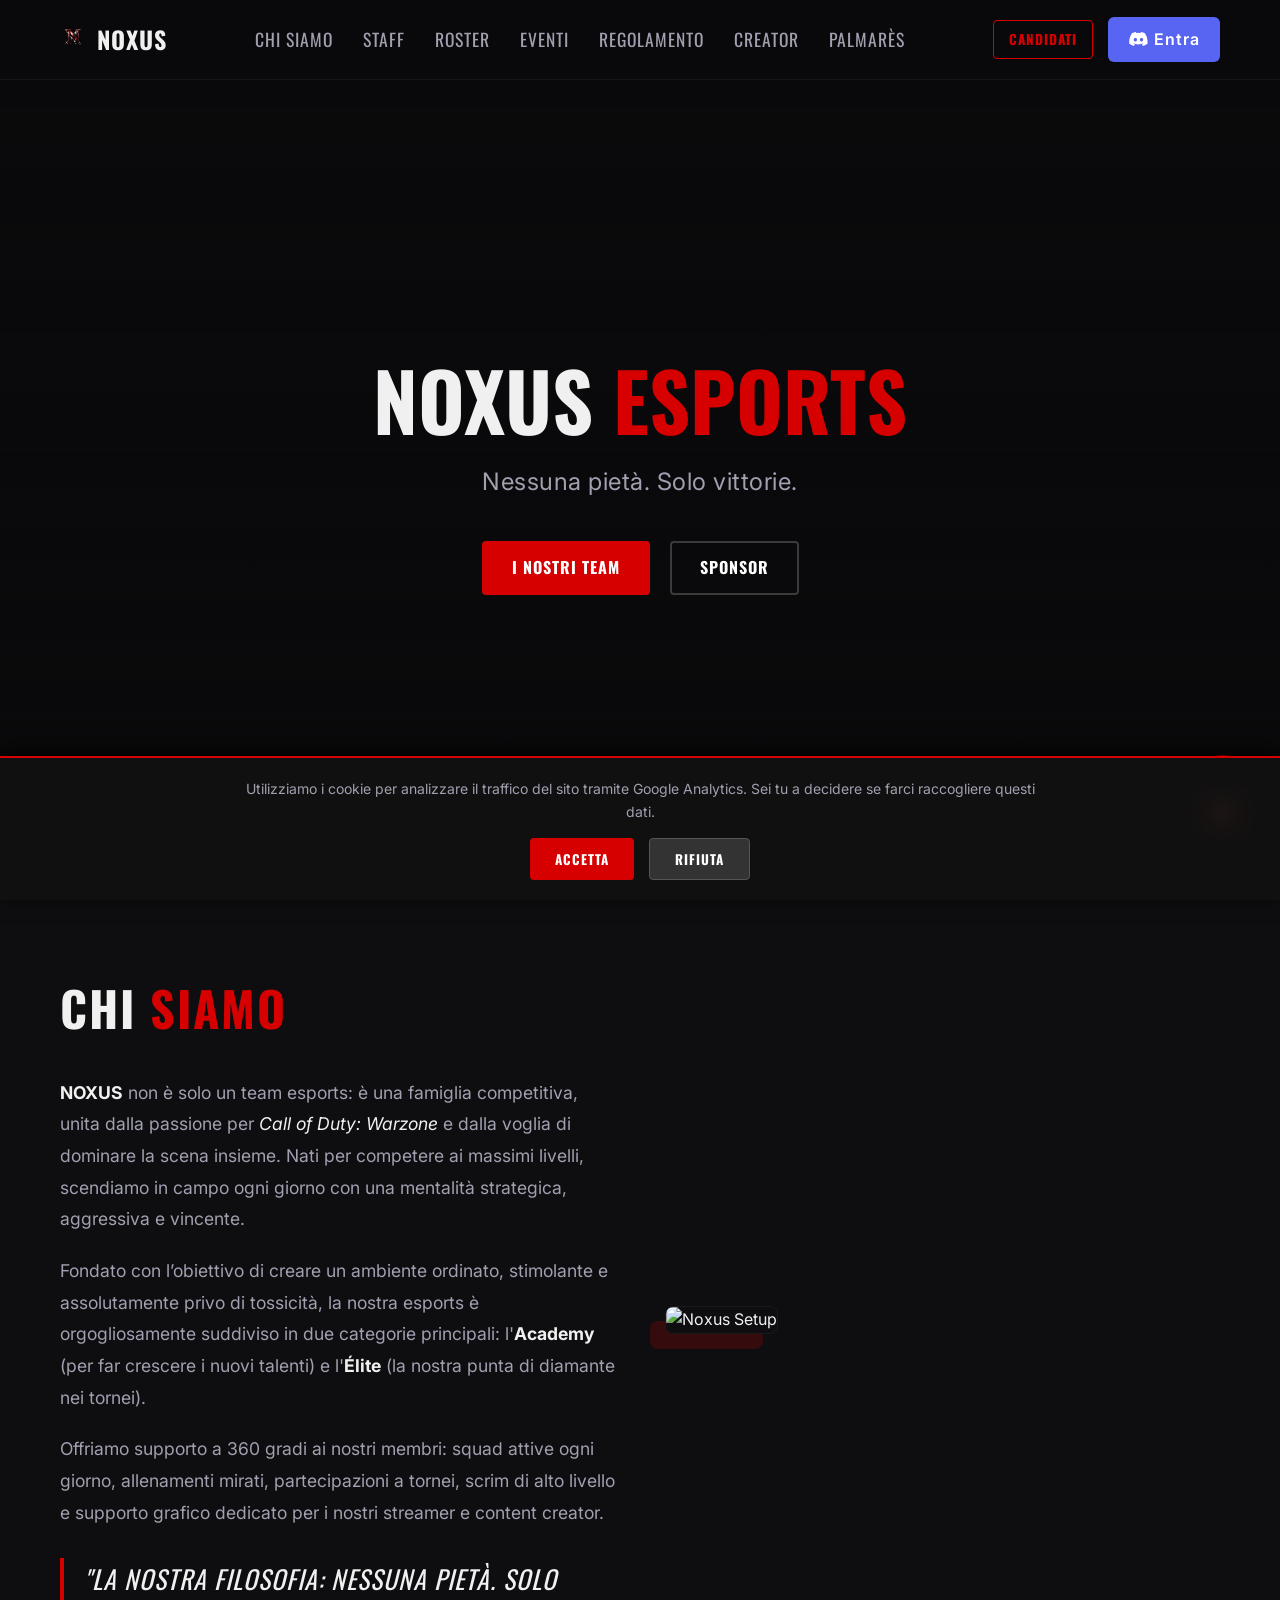
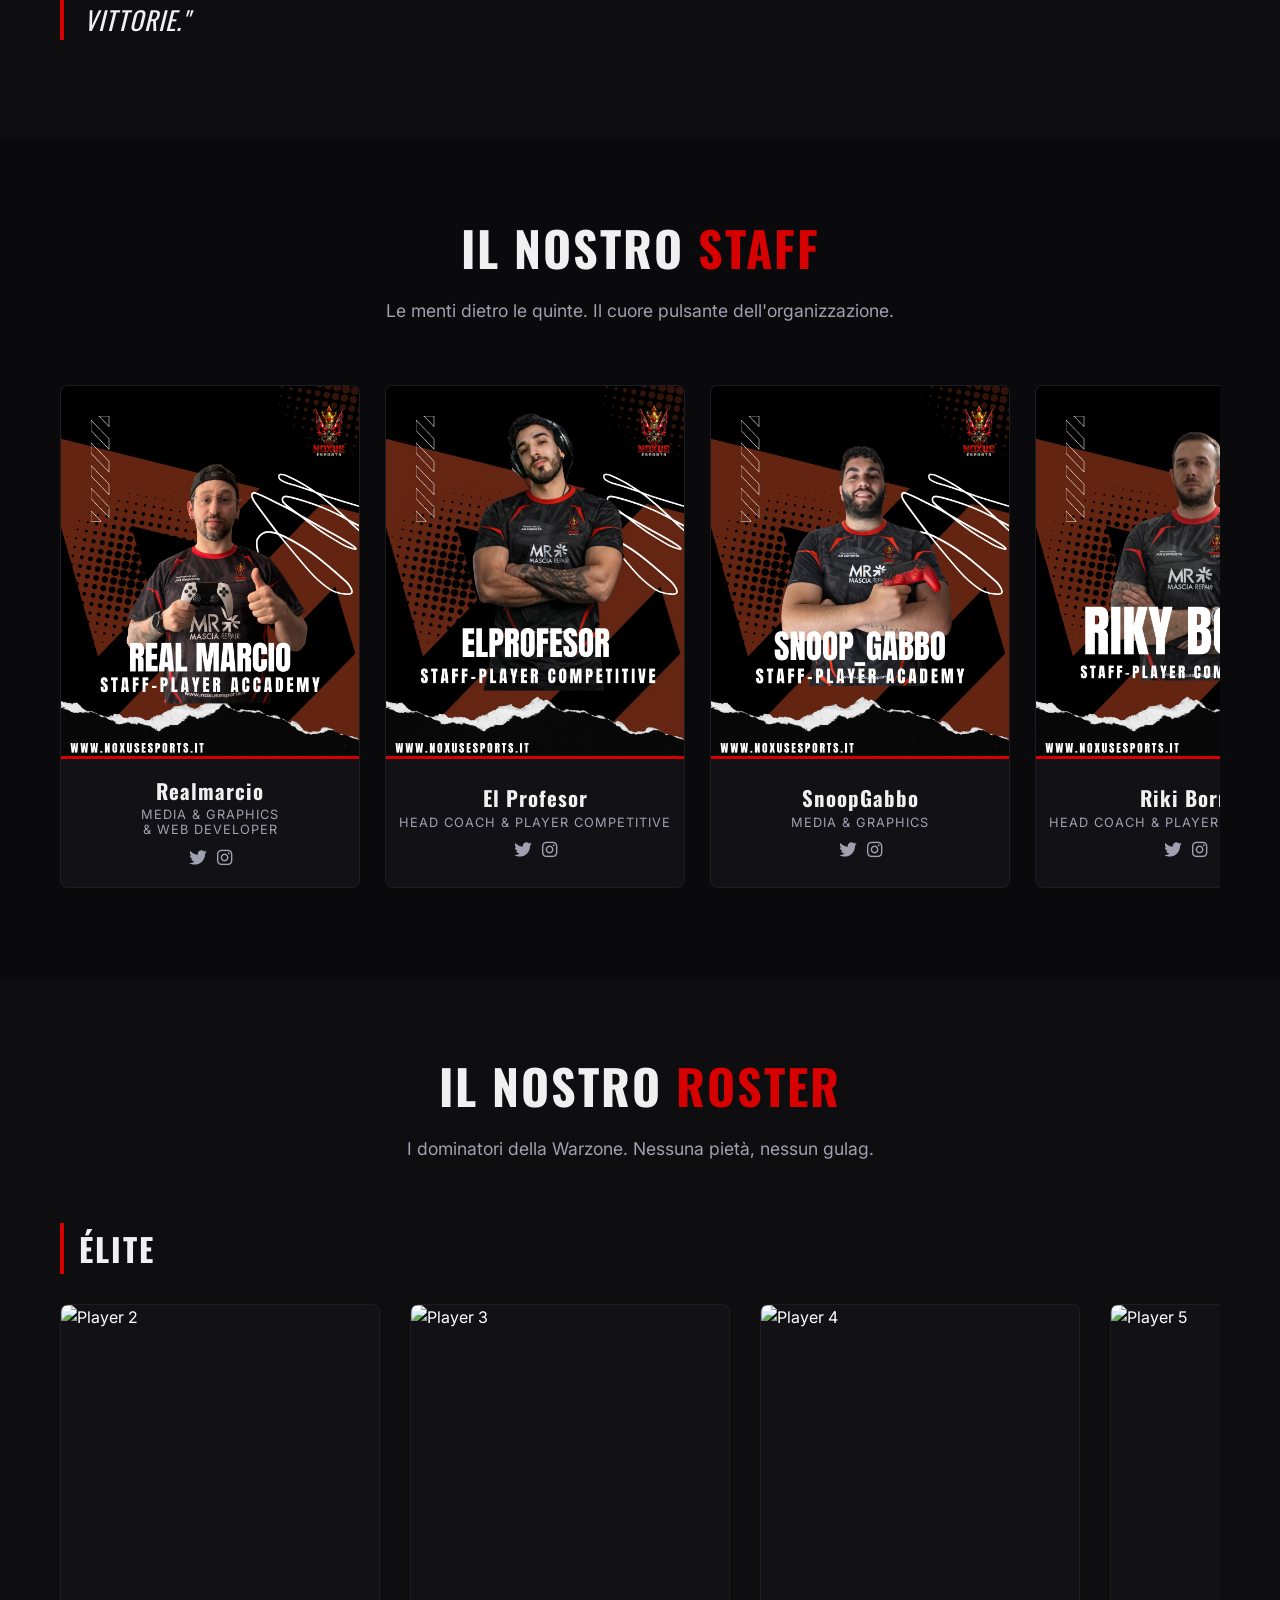
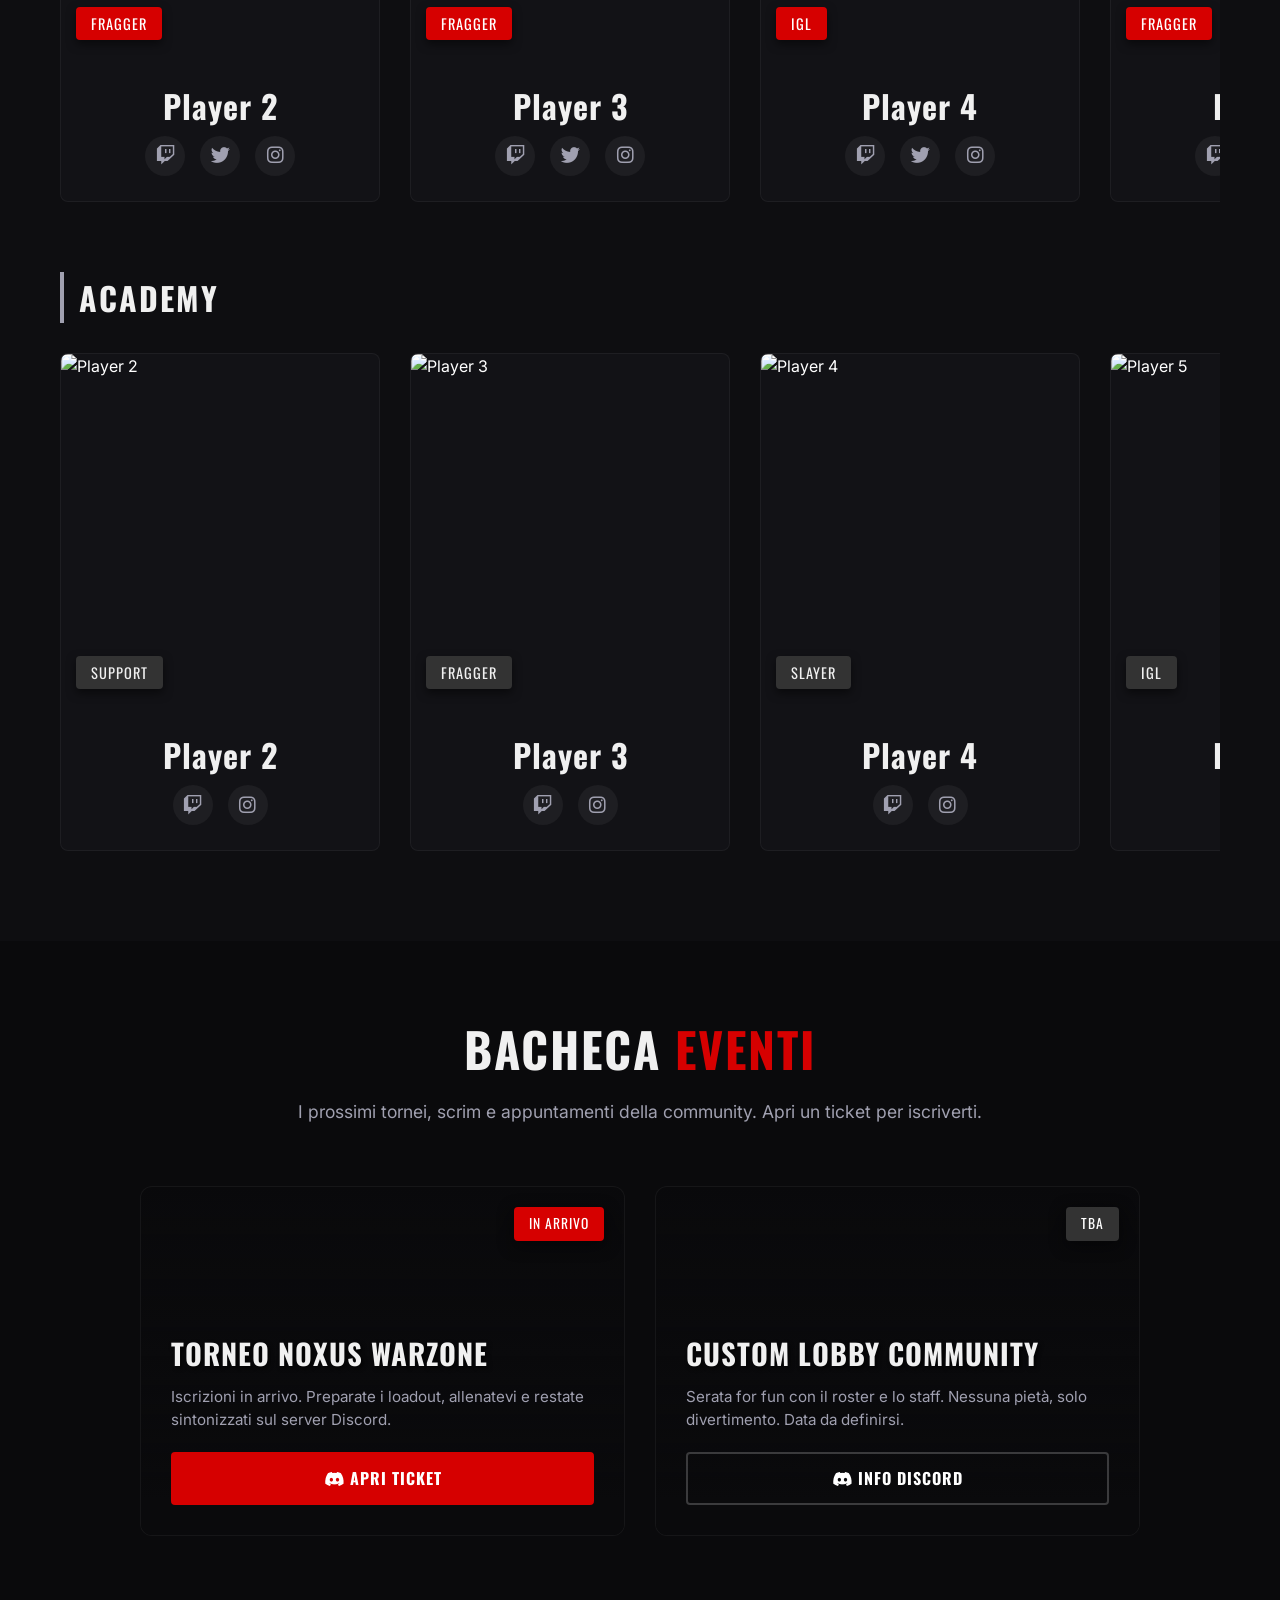
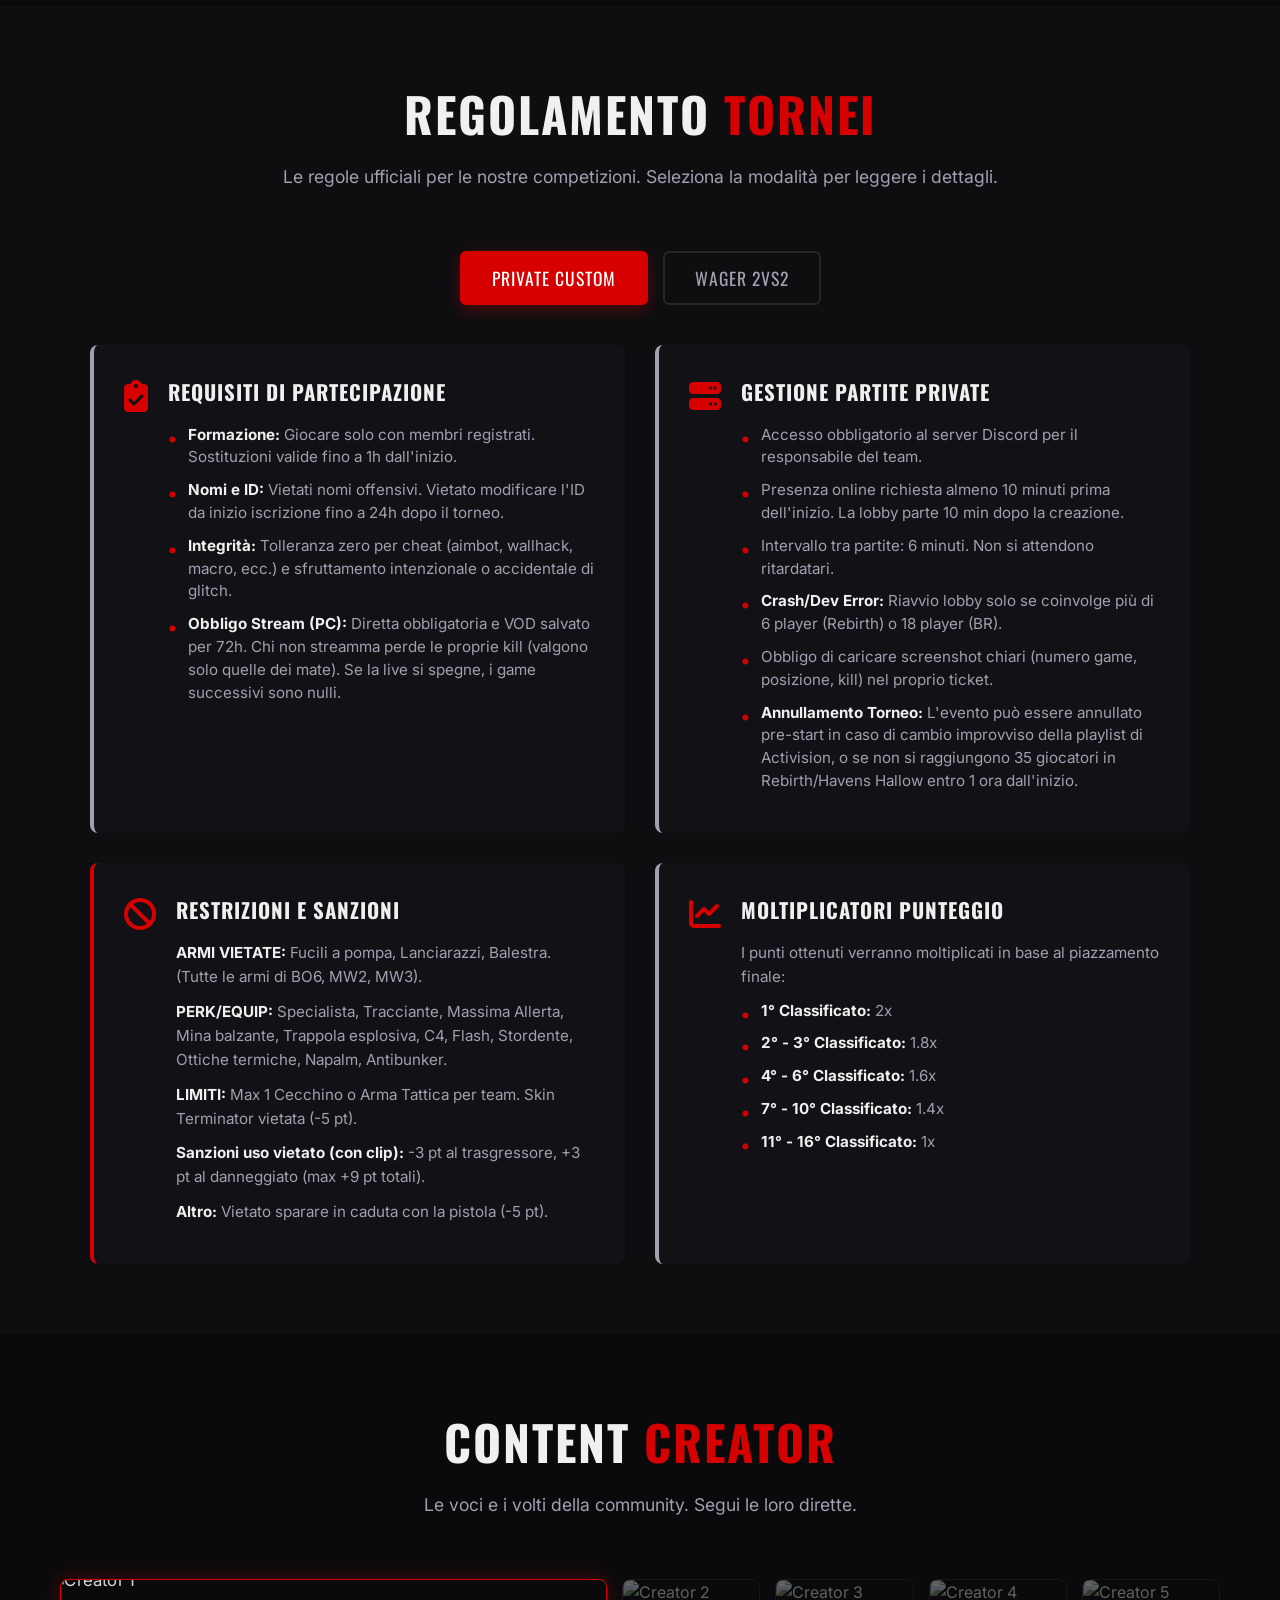
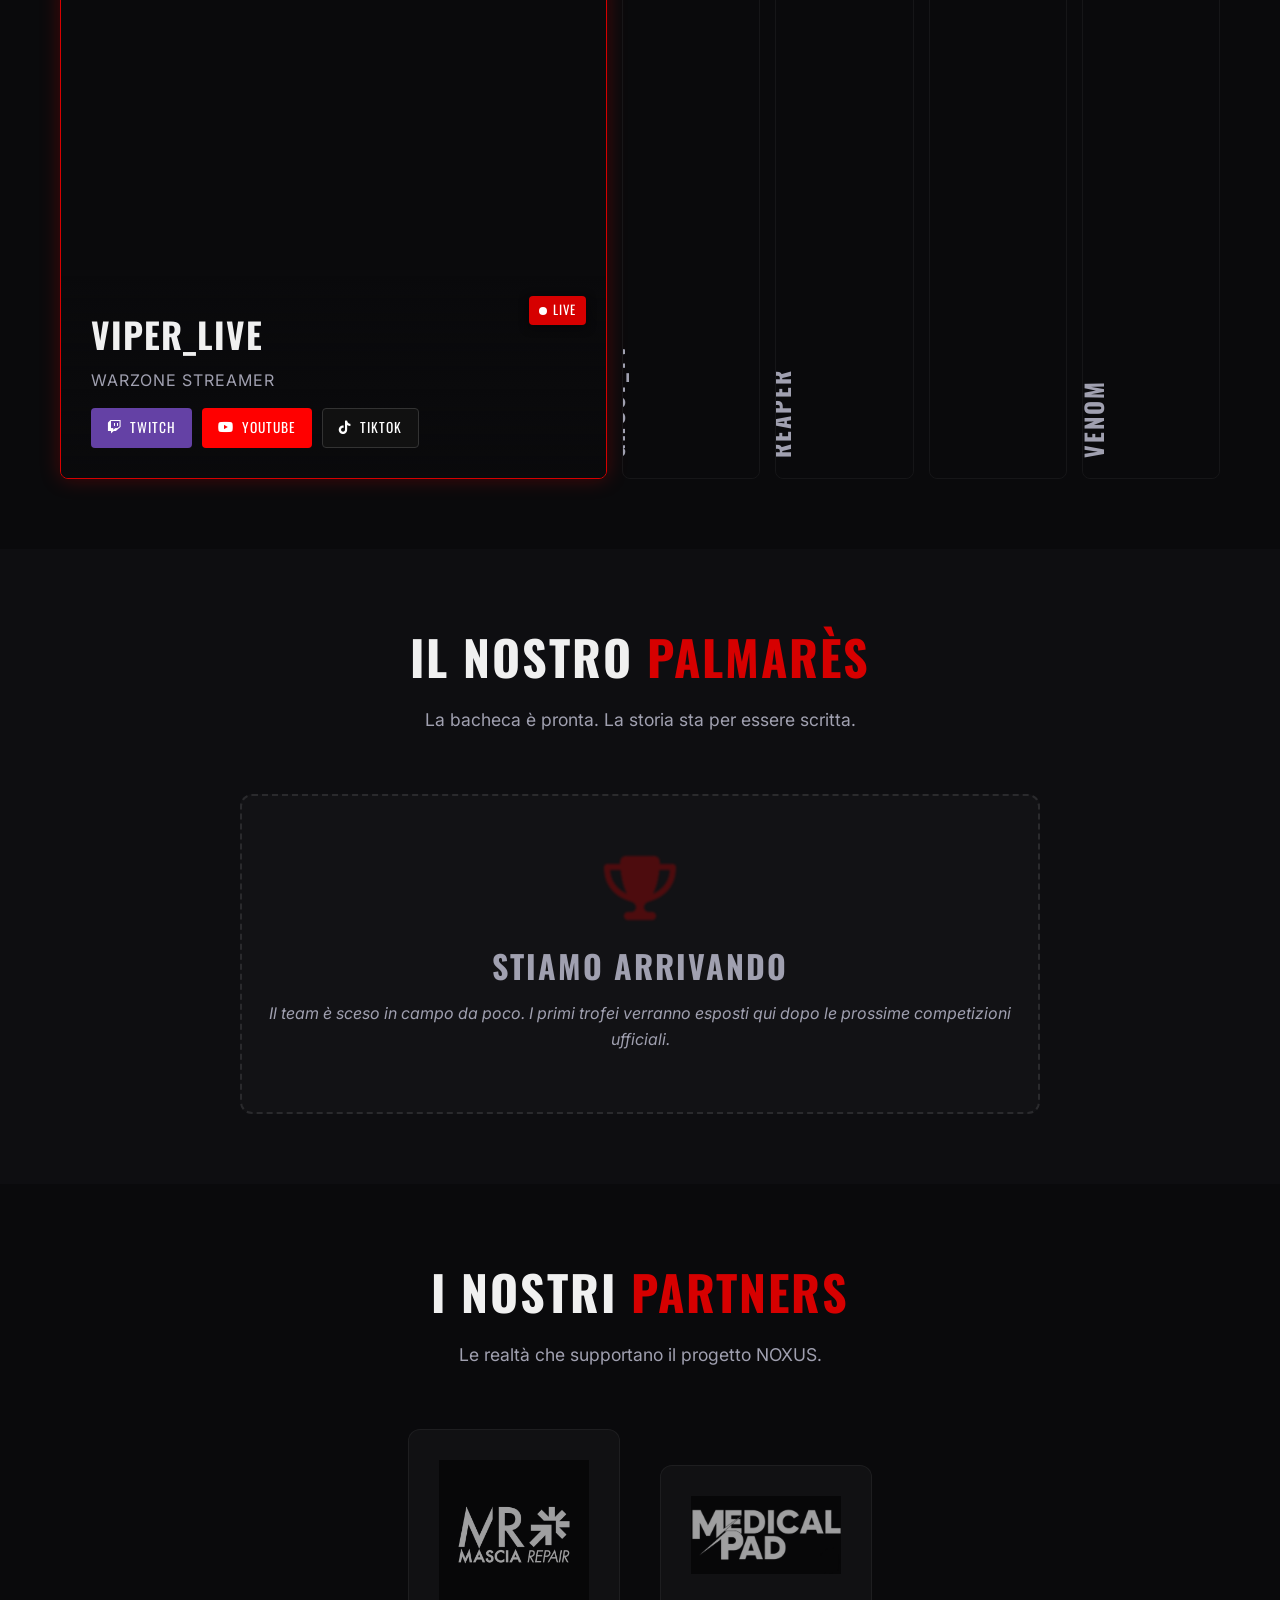
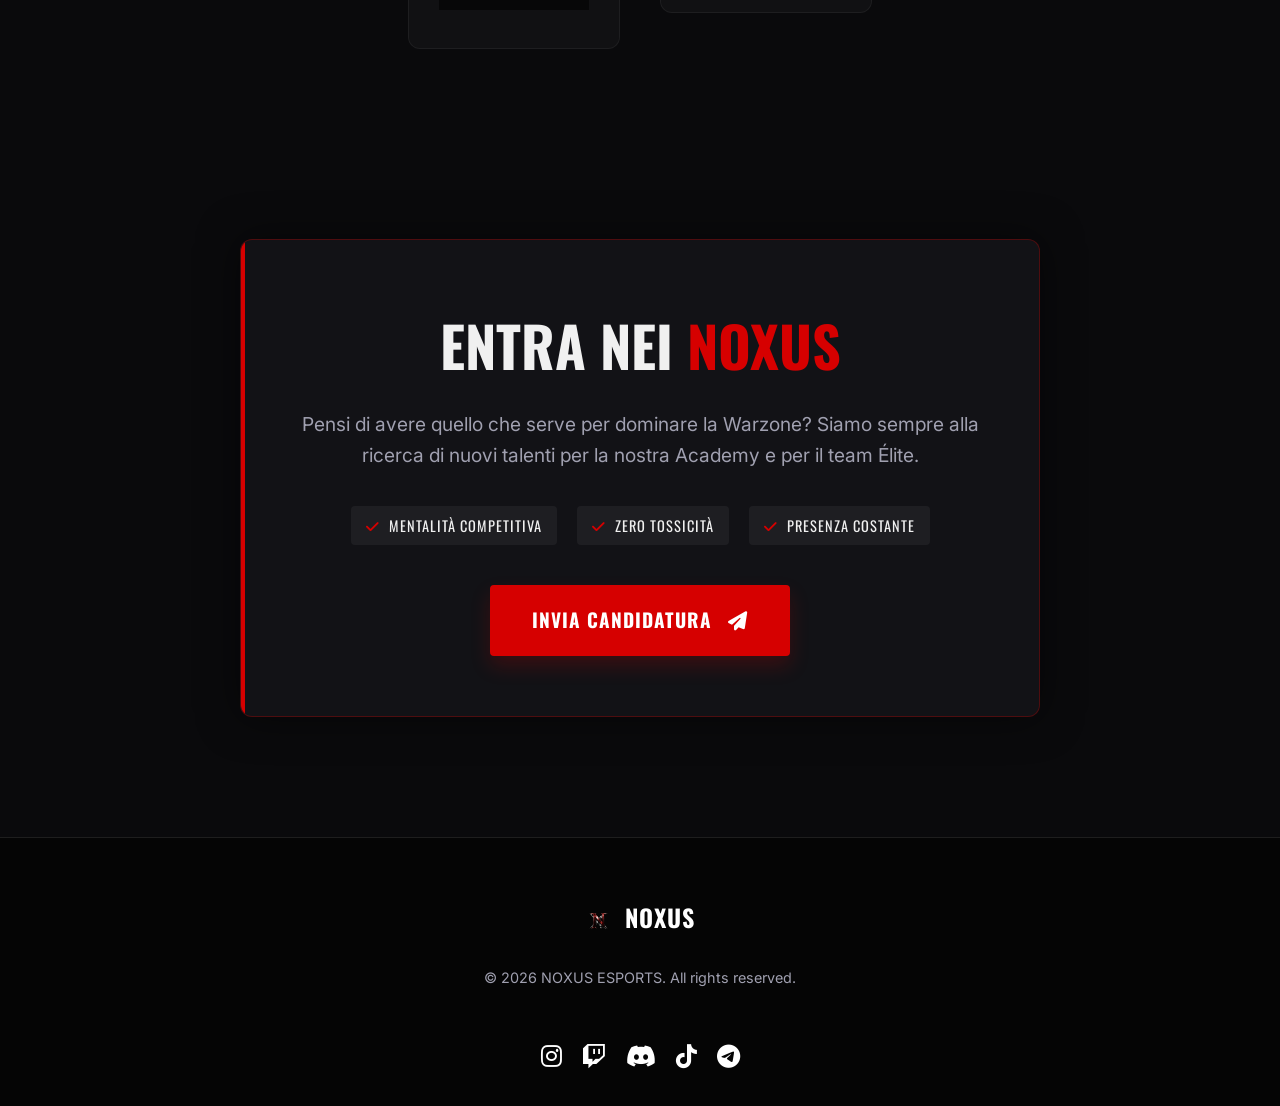
==== commit c1f38aec: "Aggiornamento roster, rimozione logo e staff" ====
--- a/index.html
+++ b/index.html
@@ -7,7 +7,7 @@
 
     <meta
       name="description"
-      content="Sito ufficiale dei NOXUS ESPORTS. Team specializzato in Call of Duty: Warzone, divisioni Elite e Academy. Powered by AR ESPORTS."
+      content="Sito ufficiale dei NOXUS ESPORTS. Team specializzato in Call of Duty: Warzone, divisioni Elite e Academy."
     />
     <meta
       property="og:title"
@@ -39,7 +39,7 @@
 
     <link
       rel="icon"
-      href="assets/img/logonoxus.webp"
+      href=""
       loading="lazy"
       type="image/x-icon"
     />
@@ -63,7 +63,7 @@
       <div class="container nav-container">
         <a href="#" class="logo-link">
           <img
-            src="assets/img/logonoxus.webp"
+            src="assets/img/Noxus-scrim.webp"
             loading="lazy"
             alt="Noxus Esports Logo"
             class="nav-logo"
@@ -75,7 +75,7 @@
           <ul>
             <li><a href="#about">Chi Siamo</a></li>
             <li><a href="#staff">Staff</a></li>
-            <li><a href="#roster">Roster</a></li>
+            <li><a href="roster.html">Roster</a></li>
             <li><a href="#events">Eventi</a></li>
             <li><a href="#rules">Regolamento</a></li>
             <li><a href="#creators">Creator</a></li>
@@ -115,7 +115,6 @@
 
       <div class="container hero-content">
         <h1>NOXUS <span>ESPORTS</span></h1>
-        <div class="hero-powered">Powered by <strong>AR ESPORTS</strong></div>
         <p>Nessuna pietà. Solo vittorie.</p>
         <div class="hero-buttons">
           <a href="#roster" class="btn btn-primary">I Nostri Team</a>
@@ -159,13 +158,6 @@
             <blockquote class="about-quote">
               "La nostra filosofia: nessuna pietà. Solo vittorie."
             </blockquote>
-            <div class="about-thanks">
-              <p>
-                Un ringraziamento speciale va ad <strong>AR ESPORTS</strong>, il
-                partner fondamentale che crede nel nostro progetto e rende
-                possibile la nostra ascesa nel panorama competitivo.
-              </p>
-            </div>
           </div>
           <div class="about-image" data-aos="fade-left">
             <img
@@ -188,7 +180,6 @@
         </div>
 
         <div class="staff-carousel" data-aos="fade-up" data-aos-delay="100">
-          <!-- CARD A STRATI: ZZLADE -->
           <div class="staff-card">
             <div class="staff-img-wrapper">
               <img
@@ -207,7 +198,6 @@
             </div>
           </div>
 
-          <!-- CARD A STRATI: REALMARCIO -->
           <div class="staff-card">
             <div class="staff-img-wrapper">
               <img
@@ -228,7 +218,6 @@
             </div>
           </div>
 
-          <!-- CARD STANDARD: STAFF 3 -->
           <div class="staff-card">
             <div class="staff-img-wrapper">
               <img
@@ -247,7 +236,6 @@
             </div>
           </div>
 
-          <!-- CARD STANDARD: STAFF 4 -->
           <div class="staff-card">
             <div class="staff-img-wrapper">
               <img
@@ -266,7 +254,6 @@
             </div>
           </div>
 
-          <!-- CARD STANDARD: STAFF 5 -->
           <div class="staff-card">
             <div class="staff-img-wrapper">
               <img
@@ -285,7 +272,6 @@
             </div>
           </div>
 
-          <!-- CARD STANDARD: STAFF 6 -->
           <div class="staff-card">
             <div class="staff-img-wrapper">
               <img
@@ -304,45 +290,6 @@
             </div>
           </div>
 
-          <!-- CARD STANDARD: STAFF 7 -->
-          <div class="staff-card">
-            <div class="staff-img-wrapper">
-              <img
-                src="assets/staff/presentazione-Xx_BAII_GG.webp"
-                alt="Xx_BAII_GG."
-                class="staff-img"
-              />
-            </div>
-            <div class="staff-info">
-              <h4>Xx_BAII_GG</h4>
-              <span class="staff-role">Event Organizer</span>
-              <div class="staff-socials">
-                <a href="#"><i class="fab fa-twitter"></i></a>
-                <a href="#"><i class="fab fa-instagram"></i></a>
-              </div>
-            </div>
-          </div>
-
-          <!-- CARD STANDARD: STAFF 8 -->
-          <div class="staff-card">
-            <div class="staff-img-wrapper">
-              <img
-                src="assets/staff/presentazione k!ng.webp"
-                alt="k!ng"
-                class="staff-img"
-              />
-            </div>
-            <div class="staff-info">
-              <h4>K!NG</h4>
-              <span class="staff-role">Event Organizer</span>
-              <div class="staff-socials">
-                <a href="#"><i class="fab fa-twitter"></i></a>
-                <a href="#"><i class="fab fa-instagram"></i></a>
-              </div>
-            </div>
-          </div>
-
-          <!-- CARD STANDARD: STAFF 9 -->
           <div class="staff-card">
             <div class="staff-img-wrapper">
               <img
@@ -361,7 +308,6 @@
             </div>
           </div>
 
-          <!-- CARD STANDARD: STAFF 10 -->
           <div class="staff-card">
             <div class="staff-img-wrapper">
               <img
@@ -396,8 +342,8 @@
             <div class="player-card">
               <div class="player-img-wrapper">
                 <img
-                  src="assets/player elite/presentazione justinleozz.webp"
-                  alt="Justinleozz"
+                  src="https://images.unsplash.com/photo-1552820728-8b83bb6b773f?q=80&w=600&auto=format&fit=crop"
+                  alt="Player 1"
                   class="player-img"
                 />
                 <span class="player-role">Fragger</span>
@@ -408,7 +354,7 @@
                 </div>
               </div>
               <div class="player-info">
-                <h3>Justinleozz</h3>
+                <h3>Player 1</h3>
                 <div class="player-socials">
                   <a href="#"><i class="fab fa-twitch"></i></a>
                   <a href="#"><i class="fab fa-twitter"></i></a>
@@ -419,8 +365,8 @@
             <div class="player-card">
               <div class="player-img-wrapper">
                 <img
-                  src="assets/player elite/presentazione kratos.webp"
-                  alt="Kratos"
+                  src="https://images.unsplash.com/photo-1552820728-8b83bb6b773f?q=80&w=600&auto=format&fit=crop"
+                  alt="Player 2"
                   class="player-img"
                 />
                 <span class="player-role">Fragger</span>
@@ -431,7 +377,7 @@
                 </div>
               </div>
               <div class="player-info">
-                <h3>Kratos</h3>
+                <h3>Player 2</h3>
                 <div class="player-socials">
                   <a href="#"><i class="fab fa-twitch"></i></a>
                   <a href="#"><i class="fab fa-twitter"></i></a>
@@ -442,8 +388,8 @@
             <div class="player-card">
               <div class="player-img-wrapper">
                 <img
-                  src="assets/player elite/presentazione torolollo.webp"
-                  alt="torolollo"
+                  src="https://images.unsplash.com/photo-1552820728-8b83bb6b773f?q=80&w=600&auto=format&fit=crop"
+                  alt="Player 3"
                   class="player-img"
                 />
                 <span class="player-role">Fragger</span>
@@ -454,7 +400,7 @@
                 </div>
               </div>
               <div class="player-info">
-                <h3>Torolollo</h3>
+                <h3>Player 3</h3>
                 <div class="player-socials">
                   <a href="#"><i class="fab fa-twitch"></i></a>
                   <a href="#"><i class="fab fa-twitter"></i></a>
@@ -465,8 +411,8 @@
             <div class="player-card">
               <div class="player-img-wrapper">
                 <img
-                  src="assets/player elite/presentazione gemex.webp"
-                  alt="Pro Player 4"
+                  src="https://images.unsplash.com/photo-1552820728-8b83bb6b773f?q=80&w=600&auto=format&fit=crop"
+                  alt="Player 4"
                   class="player-img"
                 />
                 <span class="player-role">IGL</span>
@@ -477,7 +423,7 @@
                 </div>
               </div>
               <div class="player-info">
-                <h3>Gemex</h3>
+                <h3>Player 4</h3>
                 <div class="player-socials">
                   <a href="#"><i class="fab fa-twitch"></i></a>
                   <a href="#"><i class="fab fa-twitter"></i></a>
@@ -488,8 +434,8 @@
             <div class="player-card">
               <div class="player-img-wrapper">
                 <img
-                  src="assets/player elite/presentazione 尺 ｉｃｃ.webp"
-                  alt="Ricc"
+                  src="https://images.unsplash.com/photo-1552820728-8b83bb6b773f?q=80&w=600&auto=format&fit=crop"
+                  alt="Player 5"
                   class="player-img"
                 />
                 <span class="player-role">Fragger</span>
@@ -500,7 +446,7 @@
                 </div>
               </div>
               <div class="player-info">
-                <h3>Ricc</h3>
+                <h3>Player 5</h3>
                 <div class="player-socials">
                   <a href="#"><i class="fab fa-twitch"></i></a>
                   <a href="#"><i class="fab fa-twitter"></i></a>
@@ -508,12 +454,11 @@
                 </div>
               </div>
             </div>
-            <!-- FIX: Ecco le 3 card inserite CORRETTAMENTE nel carosello -->
             <div class="player-card">
               <div class="player-img-wrapper">
                 <img
-                  src="assets/player elite/presentazione paradise.webp"
-                  alt="paradise"
+                  src="https://images.unsplash.com/photo-1552820728-8b83bb6b773f?q=80&w=600&auto=format&fit=crop"
+                  alt="Player 6"
                   class="player-img"
                 />
                 <span class="player-role">Fragger</span>
@@ -524,7 +469,7 @@
                 </div>
               </div>
               <div class="player-info">
-                <h3>Paradise</h3>
+                <h3>Player 6</h3>
                 <div class="player-socials">
                   <a href="#"><i class="fab fa-twitch"></i></a>
                   <a href="#"><i class="fab fa-twitter"></i></a>
@@ -535,8 +480,8 @@
             <div class="player-card">
               <div class="player-img-wrapper">
                 <img
-                  src="assets/player elite/presentazione player Levi ツ.webp"
-                  alt="levi"
+                  src="https://images.unsplash.com/photo-1552820728-8b83bb6b773f?q=80&w=600&auto=format&fit=crop"
+                  alt="Player 7"
                   class="player-img"
                 />
                 <span class="player-role">Fragger</span>
@@ -547,7 +492,7 @@
                 </div>
               </div>
               <div class="player-info">
-                <h3>Levi ツ</h3>
+                <h3>Player 7</h3>
                 <div class="player-socials">
                   <a href="#"><i class="fab fa-twitch"></i></a>
                   <a href="#"><i class="fab fa-twitter"></i></a>
@@ -558,8 +503,8 @@
             <div class="player-card">
               <div class="player-img-wrapper">
                 <img
-                  src="assets/player elite/presentazione srl killer.webp"
-                  alt="srlkiller"
+                  src="https://images.unsplash.com/photo-1552820728-8b83bb6b773f?q=80&w=600&auto=format&fit=crop"
+                  alt="Player 8"
                   class="player-img"
                 />
                 <span class="player-role">Fragger</span>
@@ -570,7 +515,7 @@
                 </div>
               </div>
               <div class="player-info">
-                <h3>Srl Killer</h3>
+                <h3>Player 8</h3>
                 <div class="player-socials">
                   <a href="#"><i class="fab fa-twitch"></i></a>
                   <a href="#"><i class="fab fa-twitter"></i></a>
@@ -582,8 +527,8 @@
             <div class="player-card">
               <div class="player-img-wrapper">
                 <img
-                  src="assets/player elite/presentazione gokupro.webp"
-                  alt="Gokupro"
+                  src="https://images.unsplash.com/photo-1552820728-8b83bb6b773f?q=80&w=600&auto=format&fit=crop"
+                  alt="Player 9"
                   class="player-img"
                 />
                 <span class="player-role">IGL</span>
@@ -594,7 +539,7 @@
                 </div>
               </div>
               <div class="player-info">
-                <h3>Gokupro</h3>
+                <h3>Player 9</h3>
                 <div class="player-socials">
                   <a href="#"><i class="fab fa-twitch"></i></a>
                   <a href="#"><i class="fab fa-twitter"></i></a>
@@ -602,7 +547,6 @@
                 </div>
               </div>
             </div>
-            <!-- Fine delle card Elite -->
           </div>
         </div>
 
@@ -614,8 +558,8 @@
             <div class="player-card academy-card">
               <div class="player-img-wrapper">
                 <img
-                  src="assets/player accademy/presentazione Br4nc4.webp"
-                  alt="br4nc4"
+                  src="https://images.unsplash.com/photo-1552820728-8b83bb6b773f?q=80&w=600&auto=format&fit=crop"
+                  alt="Player 1"
                   class="player-img"
                 />
                 <span class="player-role">Fragger</span>
@@ -626,18 +570,18 @@
                 </div>
               </div>
               <div class="player-info">
-                <h3>BR4NC4</h3>
-                <div class="player-socials">
-                  <a href="#"><i class="fab fa-twitch"></i></a>
-                  <a href="#"><i class="fab fa-instagram"></i></a>
-                </div>
-              </div>
-            </div>
-            <div class="player-card academy-card">
-              <div class="player-img-wrapper">
-                <img
-                  src="assets/player accademy/presentazione Aldorain3.webp"
-                  alt="Aldorain3"
+                <h3>Player 1</h3>
+                <div class="player-socials">
+                  <a href="#"><i class="fab fa-twitch"></i></a>
+                  <a href="#"><i class="fab fa-instagram"></i></a>
+                </div>
+              </div>
+            </div>
+            <div class="player-card academy-card">
+              <div class="player-img-wrapper">
+                <img
+                  src="https://images.unsplash.com/photo-1552820728-8b83bb6b773f?q=80&w=600&auto=format&fit=crop"
+                  alt="Player 2"
                   class="player-img"
                 />
                 <span class="player-role">Support</span>
@@ -650,18 +594,18 @@
                 </div>
               </div>
               <div class="player-info">
-                <h3>AldoRain3</h3>
-                <div class="player-socials">
-                  <a href="#"><i class="fab fa-twitch"></i></a>
-                  <a href="#"><i class="fab fa-instagram"></i></a>
-                </div>
-              </div>
-            </div>
-            <div class="player-card academy-card">
-              <div class="player-img-wrapper">
-                <img
-                  src="assets/player accademy/presentazione aleCaso.webp"
-                  alt="Alecaso"
+                <h3>Player 2</h3>
+                <div class="player-socials">
+                  <a href="#"><i class="fab fa-twitch"></i></a>
+                  <a href="#"><i class="fab fa-instagram"></i></a>
+                </div>
+              </div>
+            </div>
+            <div class="player-card academy-card">
+              <div class="player-img-wrapper">
+                <img
+                  src="https://images.unsplash.com/photo-1552820728-8b83bb6b773f?q=80&w=600&auto=format&fit=crop"
+                  alt="Player 3"
                   class="player-img"
                 />
                 <span class="player-role">Fragger</span>
@@ -672,18 +616,18 @@
                 </div>
               </div>
               <div class="player-info">
-                <h3>AleCaso</h3>
-                <div class="player-socials">
-                  <a href="#"><i class="fab fa-twitch"></i></a>
-                  <a href="#"><i class="fab fa-instagram"></i></a>
-                </div>
-              </div>
-            </div>
-            <div class="player-card academy-card">
-              <div class="player-img-wrapper">
-                <img
-                  src="assets/player accademy/presentazione Bamba_tv.webp"
-                  alt="bamba_tv"
+                <h3>Player 3</h3>
+                <div class="player-socials">
+                  <a href="#"><i class="fab fa-twitch"></i></a>
+                  <a href="#"><i class="fab fa-instagram"></i></a>
+                </div>
+              </div>
+            </div>
+            <div class="player-card academy-card">
+              <div class="player-img-wrapper">
+                <img
+                  src="https://images.unsplash.com/photo-1552820728-8b83bb6b773f?q=80&w=600&auto=format&fit=crop"
+                  alt="Player 4"
                   class="player-img"
                 />
                 <span class="player-role">Slayer</span>
@@ -694,19 +638,18 @@
                 </div>
               </div>
               <div class="player-info">
-                <h3>Bamba_tv</h3>
-                <p class="player-real-name">Nome Cognome</p>
-                <div class="player-socials">
-                  <a href="#"><i class="fab fa-twitch"></i></a>
-                  <a href="#"><i class="fab fa-instagram"></i></a>
-                </div>
-              </div>
-            </div>
-            <div class="player-card academy-card">
-              <div class="player-img-wrapper">
-                <img
-                  src="assets/player accademy/presentazione BigDella.webp"
-                  alt="Bigdella"
+                <h3>Player 4</h3>
+                <div class="player-socials">
+                  <a href="#"><i class="fab fa-twitch"></i></a>
+                  <a href="#"><i class="fab fa-instagram"></i></a>
+                </div>
+              </div>
+            </div>
+            <div class="player-card academy-card">
+              <div class="player-img-wrapper">
+                <img
+                  src="https://images.unsplash.com/photo-1552820728-8b83bb6b773f?q=80&w=600&auto=format&fit=crop"
+                  alt="Player 5"
                   class="player-img"
                 />
                 <span class="player-role">IGL</span>
@@ -717,18 +660,18 @@
                 </div>
               </div>
               <div class="player-info">
-                <h3>Bigdella</h3>
-                <div class="player-socials">
-                  <a href="#"><i class="fab fa-twitch"></i></a>
-                  <a href="#"><i class="fab fa-instagram"></i></a>
-                </div>
-              </div>
-            </div>
-            <div class="player-card academy-card">
-              <div class="player-img-wrapper">
-                <img
-                  src="assets/player accademy/presentazione bloodlust.webp"
-                  alt="bloodlust"
+                <h3>Player 5</h3>
+                <div class="player-socials">
+                  <a href="#"><i class="fab fa-twitch"></i></a>
+                  <a href="#"><i class="fab fa-instagram"></i></a>
+                </div>
+              </div>
+            </div>
+            <div class="player-card academy-card">
+              <div class="player-img-wrapper">
+                <img
+                  src="https://images.unsplash.com/photo-1552820728-8b83bb6b773f?q=80&w=600&auto=format&fit=crop"
+                  alt="Player 6"
                   class="player-img"
                 />
                 <span class="player-role">Support</span>
@@ -739,18 +682,18 @@
                 </div>
               </div>
               <div class="player-info">
-                <h3>Bloodlust</h3>
-                <div class="player-socials">
-                  <a href="#"><i class="fab fa-twitch"></i></a>
-                  <a href="#"><i class="fab fa-instagram"></i></a>
-                </div>
-              </div>
-            </div>
-            <div class="player-card academy-card">
-              <div class="player-img-wrapper">
-                <img
-                  src="assets/player accademy/presentazione Ceroz.webp"
-                  alt="Nome Player"
+                <h3>Player 6</h3>
+                <div class="player-socials">
+                  <a href="#"><i class="fab fa-twitch"></i></a>
+                  <a href="#"><i class="fab fa-instagram"></i></a>
+                </div>
+              </div>
+            </div>
+            <div class="player-card academy-card">
+              <div class="player-img-wrapper">
+                <img
+                  src="https://images.unsplash.com/photo-1552820728-8b83bb6b773f?q=80&w=600&auto=format&fit=crop"
+                  alt="Player 7"
                   class="player-img"
                 />
                 <span class="player-role">Fragger</span>
@@ -761,18 +704,18 @@
                 </div>
               </div>
               <div class="player-info">
-                <h3>Ceroz</h3>
-                <div class="player-socials">
-                  <a href="#"><i class="fab fa-twitch"></i></a>
-                  <a href="#"><i class="fab fa-instagram"></i></a>
-                </div>
-              </div>
-            </div>
-            <div class="player-card academy-card">
-              <div class="player-img-wrapper">
-                <img
-                  src="assets/player accademy/presentazione denap.webp"
-                  alt="denap"
+                <h3>Player 7</h3>
+                <div class="player-socials">
+                  <a href="#"><i class="fab fa-twitch"></i></a>
+                  <a href="#"><i class="fab fa-instagram"></i></a>
+                </div>
+              </div>
+            </div>
+            <div class="player-card academy-card">
+              <div class="player-img-wrapper">
+                <img
+                  src="https://images.unsplash.com/photo-1552820728-8b83bb6b773f?q=80&w=600&auto=format&fit=crop"
+                  alt="Player 8"
                   class="player-img"
                 />
                 <span class="player-role">Support</span>
@@ -783,18 +726,18 @@
                 </div>
               </div>
               <div class="player-info">
-                <h3>Denap</h3>
-                <div class="player-socials">
-                  <a href="#"><i class="fab fa-twitch"></i></a>
-                  <a href="#"><i class="fab fa-instagram"></i></a>
-                </div>
-              </div>
-            </div>
-            <div class="player-card academy-card">
-              <div class="player-img-wrapper">
-                <img
-                  src="assets/player accademy/presentazione diabl0_tv.webp"
-                  alt="diabl0_tv"
+                <h3>Player 8</h3>
+                <div class="player-socials">
+                  <a href="#"><i class="fab fa-twitch"></i></a>
+                  <a href="#"><i class="fab fa-instagram"></i></a>
+                </div>
+              </div>
+            </div>
+            <div class="player-card academy-card">
+              <div class="player-img-wrapper">
+                <img
+                  src="https://images.unsplash.com/photo-1552820728-8b83bb6b773f?q=80&w=600&auto=format&fit=crop"
+                  alt="Player 9"
                   class="player-img"
                 />
                 <span class="player-role">Fragger</span>
@@ -805,18 +748,18 @@
                 </div>
               </div>
               <div class="player-info">
-                <h3>Diabl0_tv</h3>
-                <div class="player-socials">
-                  <a href="#"><i class="fab fa-twitch"></i></a>
-                  <a href="#"><i class="fab fa-instagram"></i></a>
-                </div>
-              </div>
-            </div>
-            <div class="player-card academy-card">
-              <div class="player-img-wrapper">
-                <img
-                  src="assets/player accademy/PRESENTAZIONE GIPSIBOI.webp"
-                  alt="gipsiboi"
+                <h3>Player 9</h3>
+                <div class="player-socials">
+                  <a href="#"><i class="fab fa-twitch"></i></a>
+                  <a href="#"><i class="fab fa-instagram"></i></a>
+                </div>
+              </div>
+            </div>
+            <div class="player-card academy-card">
+              <div class="player-img-wrapper">
+                <img
+                  src="https://images.unsplash.com/photo-1552820728-8b83bb6b773f?q=80&w=600&auto=format&fit=crop"
+                  alt="Player 10"
                   class="player-img"
                 />
                 <span class="player-role">Fragger</span>
@@ -827,18 +770,18 @@
                 </div>
               </div>
               <div class="player-info">
-                <h3>Gipsiboi</h3>
-                <div class="player-socials">
-                  <a href="#"><i class="fab fa-twitch"></i></a>
-                  <a href="#"><i class="fab fa-instagram"></i></a>
-                </div>
-              </div>
-            </div>
-            <div class="player-card academy-card">
-              <div class="player-img-wrapper">
-                <img
-                  src="assets/player accademy/presentazione Hirosci_11zon.webp"
-                  alt="Hirosci"
+                <h3>Player 10</h3>
+                <div class="player-socials">
+                  <a href="#"><i class="fab fa-twitch"></i></a>
+                  <a href="#"><i class="fab fa-instagram"></i></a>
+                </div>
+              </div>
+            </div>
+            <div class="player-card academy-card">
+              <div class="player-img-wrapper">
+                <img
+                  src="https://images.unsplash.com/photo-1552820728-8b83bb6b773f?q=80&w=600&auto=format&fit=crop"
+                  alt="Player 11"
                   class="player-img"
                 />
                 <span class="player-role">Support</span>
@@ -849,18 +792,18 @@
                 </div>
               </div>
               <div class="player-info">
-                <h3>Hirosci</h3>
-                <div class="player-socials">
-                  <a href="#"><i class="fab fa-twitch"></i></a>
-                  <a href="#"><i class="fab fa-instagram"></i></a>
-                </div>
-              </div>
-            </div>
-            <div class="player-card academy-card">
-              <div class="player-img-wrapper">
-                <img
-                  src="assets/player accademy/presentazione Marco_hachi_11zon.webp"
-                  alt="Marcohachi"
+                <h3>Player 11</h3>
+                <div class="player-socials">
+                  <a href="#"><i class="fab fa-twitch"></i></a>
+                  <a href="#"><i class="fab fa-instagram"></i></a>
+                </div>
+              </div>
+            </div>
+            <div class="player-card academy-card">
+              <div class="player-img-wrapper">
+                <img
+                  src="https://images.unsplash.com/photo-1552820728-8b83bb6b773f?q=80&w=600&auto=format&fit=crop"
+                  alt="Player 12"
                   class="player-img"
                 />
                 <span class="player-role">Anchor</span>
@@ -871,18 +814,18 @@
                 </div>
               </div>
               <div class="player-info">
-                <h3>Marco Hachi</h3>
-                <div class="player-socials">
-                  <a href="#"><i class="fab fa-twitch"></i></a>
-                  <a href="#"><i class="fab fa-instagram"></i></a>
-                </div>
-              </div>
-            </div>
-            <div class="player-card academy-card">
-              <div class="player-img-wrapper">
-                <img
-                  src="assets/player accademy/presentazione nikotv_11zon.webp"
-                  alt="niko_tv"
+                <h3>Player 12</h3>
+                <div class="player-socials">
+                  <a href="#"><i class="fab fa-twitch"></i></a>
+                  <a href="#"><i class="fab fa-instagram"></i></a>
+                </div>
+              </div>
+            </div>
+            <div class="player-card academy-card">
+              <div class="player-img-wrapper">
+                <img
+                  src="https://images.unsplash.com/photo-1552820728-8b83bb6b773f?q=80&w=600&auto=format&fit=crop"
+                  alt="Player 13"
                   class="player-img"
                 />
                 <span class="player-role">RUOLO</span>
@@ -893,18 +836,18 @@
                 </div>
               </div>
               <div class="player-info">
-                <h3>Niko_tv</h3>
-                <div class="player-socials">
-                  <a href="#"><i class="fab fa-twitch"></i></a>
-                  <a href="#"><i class="fab fa-instagram"></i></a>
-                </div>
-              </div>
-            </div>
-            <div class="player-card academy-card">
-              <div class="player-img-wrapper">
-                <img
-                  src="assets/player accademy/presentazione predatorenzo_11zon.webp"
-                  alt="Enzopredator"
+                <h3>Player 13</h3>
+                <div class="player-socials">
+                  <a href="#"><i class="fab fa-twitch"></i></a>
+                  <a href="#"><i class="fab fa-instagram"></i></a>
+                </div>
+              </div>
+            </div>
+            <div class="player-card academy-card">
+              <div class="player-img-wrapper">
+                <img
+                  src="https://images.unsplash.com/photo-1552820728-8b83bb6b773f?q=80&w=600&auto=format&fit=crop"
+                  alt="Player 14"
                   class="player-img"
                 />
                 <span class="player-role">Anchor</span>
@@ -915,18 +858,18 @@
                 </div>
               </div>
               <div class="player-info">
-                <h3>Enzopredator</h3>
-                <div class="player-socials">
-                  <a href="#"><i class="fab fa-twitch"></i></a>
-                  <a href="#"><i class="fab fa-instagram"></i></a>
-                </div>
-              </div>
-            </div>
-            <div class="player-card academy-card">
-              <div class="player-img-wrapper">
-                <img
-                  src="assets/player accademy/presentazione Rub996_11zon.webp"
-                  alt="Rub996"
+                <h3>Player 14</h3>
+                <div class="player-socials">
+                  <a href="#"><i class="fab fa-twitch"></i></a>
+                  <a href="#"><i class="fab fa-instagram"></i></a>
+                </div>
+              </div>
+            </div>
+            <div class="player-card academy-card">
+              <div class="player-img-wrapper">
+                <img
+                  src="https://images.unsplash.com/photo-1552820728-8b83bb6b773f?q=80&w=600&auto=format&fit=crop"
+                  alt="Player 15"
                   class="player-img"
                 />
                 <span class="player-role">Anchor</span>
@@ -937,18 +880,18 @@
                 </div>
               </div>
               <div class="player-info">
-                <h3>Rub996</h3>
-                <div class="player-socials">
-                  <a href="#"><i class="fab fa-twitch"></i></a>
-                  <a href="#"><i class="fab fa-instagram"></i></a>
-                </div>
-              </div>
-            </div>
-            <div class="player-card academy-card">
-              <div class="player-img-wrapper">
-                <img
-                  src="assets/player accademy/presentazione salvo_flexboy_11zon.webp"
-                  alt="Salvo_flexboy"
+                <h3>Player 15</h3>
+                <div class="player-socials">
+                  <a href="#"><i class="fab fa-twitch"></i></a>
+                  <a href="#"><i class="fab fa-instagram"></i></a>
+                </div>
+              </div>
+            </div>
+            <div class="player-card academy-card">
+              <div class="player-img-wrapper">
+                <img
+                  src="https://images.unsplash.com/photo-1552820728-8b83bb6b773f?q=80&w=600&auto=format&fit=crop"
+                  alt="Player 16"
                   class="player-img"
                 />
                 <span class="player-role">Anchor</span>
@@ -959,18 +902,18 @@
                 </div>
               </div>
               <div class="player-info">
-                <h3>Salvo_Flexboy</h3>
-                <div class="player-socials">
-                  <a href="#"><i class="fab fa-twitch"></i></a>
-                  <a href="#"><i class="fab fa-instagram"></i></a>
-                </div>
-              </div>
-            </div>
-            <div class="player-card academy-card">
-              <div class="player-img-wrapper">
-                <img
-                  src="assets/player accademy/presentazione sr escobar_11zon.webp"
-                  alt="srescobar"
+                <h3>Player 16</h3>
+                <div class="player-socials">
+                  <a href="#"><i class="fab fa-twitch"></i></a>
+                  <a href="#"><i class="fab fa-instagram"></i></a>
+                </div>
+              </div>
+            </div>
+            <div class="player-card academy-card">
+              <div class="player-img-wrapper">
+                <img
+                  src="https://images.unsplash.com/photo-1552820728-8b83bb6b773f?q=80&w=600&auto=format&fit=crop"
+                  alt="Player 17"
                   class="player-img"
                 />
                 <span class="player-role">Anchor</span>
@@ -981,18 +924,18 @@
                 </div>
               </div>
               <div class="player-info">
-                <h3>SR Escobar</h3>
-                <div class="player-socials">
-                  <a href="#"><i class="fab fa-twitch"></i></a>
-                  <a href="#"><i class="fab fa-instagram"></i></a>
-                </div>
-              </div>
-            </div>
-            <div class="player-card academy-card">
-              <div class="player-img-wrapper">
-                <img
-                  src="assets/player accademy/presentazione XxTERRIFIERxX_11zon.webp"
-                  alt="XxterrifierxX"
+                <h3>Player 17</h3>
+                <div class="player-socials">
+                  <a href="#"><i class="fab fa-twitch"></i></a>
+                  <a href="#"><i class="fab fa-instagram"></i></a>
+                </div>
+              </div>
+            </div>
+            <div class="player-card academy-card">
+              <div class="player-img-wrapper">
+                <img
+                  src="https://images.unsplash.com/photo-1552820728-8b83bb6b773f?q=80&w=600&auto=format&fit=crop"
+                  alt="Player 18"
                   class="player-img"
                 />
                 <span class="player-role">Fragger</span>
@@ -1003,18 +946,18 @@
                 </div>
               </div>
               <div class="player-info">
-                <h3>XxTerrifierxX</h3>
-                <div class="player-socials">
-                  <a href="#"><i class="fab fa-twitch"></i></a>
-                  <a href="#"><i class="fab fa-instagram"></i></a>
-                </div>
-              </div>
-            </div>
-            <div class="player-card academy-card">
-              <div class="player-img-wrapper">
-                <img
-                  src="assets/player accademy/presentazione youngDadu_11zon.webp"
-                  alt="youngdadu"
+                <h3>Player 18</h3>
+                <div class="player-socials">
+                  <a href="#"><i class="fab fa-twitch"></i></a>
+                  <a href="#"><i class="fab fa-instagram"></i></a>
+                </div>
+              </div>
+            </div>
+            <div class="player-card academy-card">
+              <div class="player-img-wrapper">
+                <img
+                  src="https://images.unsplash.com/photo-1552820728-8b83bb6b773f?q=80&w=600&auto=format&fit=crop"
+                  alt="Player 19"
                   class="player-img"
                 />
                 <span class="player-role">Support</span>
@@ -1025,18 +968,18 @@
                 </div>
               </div>
               <div class="player-info">
-                <h3>YoungDadu</h3>
-                <div class="player-socials">
-                  <a href="#"><i class="fab fa-twitch"></i></a>
-                  <a href="#"><i class="fab fa-instagram"></i></a>
-                </div>
-              </div>
-            </div>
-            <div class="player-card academy-card">
-              <div class="player-img-wrapper">
-                <img
-                  src="assets/player accademy/presentazione Тотіііskleяоヅ.webp"
-                  alt="Totiiisklero"
+                <h3>Player 19</h3>
+                <div class="player-socials">
+                  <a href="#"><i class="fab fa-twitch"></i></a>
+                  <a href="#"><i class="fab fa-instagram"></i></a>
+                </div>
+              </div>
+            </div>
+            <div class="player-card academy-card">
+              <div class="player-img-wrapper">
+                <img
+                  src="https://images.unsplash.com/photo-1552820728-8b83bb6b773f?q=80&w=600&auto=format&fit=crop"
+                  alt="Player 20"
                   class="player-img"
                 />
                 <span class="player-role">Anchor</span>
@@ -1047,7 +990,7 @@
                 </div>
               </div>
               <div class="player-info">
-                <h3>TotiiiSklero</h3>
+                <h3>Player 20</h3>
                 <div class="player-socials">
                   <a href="#"><i class="fab fa-twitch"></i></a>
                   <a href="#"><i class="fab fa-instagram"></i></a>
@@ -1528,21 +1471,6 @@
           <p>Le realtà che supportano il progetto NOXUS.</p>
         </div>
         <div class="partners-grid">
-          <div
-            class="partner-item main-partner"
-            data-aos="fade-up"
-            data-aos-delay="0"
-          >
-            <a href="https://www.aresportsgaming.it/" target="_blank">
-              <img
-                src="assets/img/logo_ar_esports.webp"
-                loading="lazy"
-                alt="AR Esports"
-                class="partner-logo"
-              />
-            </a>
-            <div class="partner-label">Main Partner</div>
-          </div>
           <div class="partner-item" data-aos="fade-up" data-aos-delay="100">
             <a href="https://discord.gg/mmMYpcq35b" target="_blank">
               <img
@@ -1621,15 +1549,14 @@
         <div class="footer-content">
           <div class="footer-logo">
             <img
-              src="assets/img/logonoxus.webp"
+              src="assets/img/Noxus-scrim.webp"
               loading="lazy"
               alt="logonoxus"
             />
             <span>NOXUS</span>
           </div>
           <p class="copyright-text">
-            &copy; 2026 NOXUS ESPORTS. All rights reserved. Powered By
-            <strong>AR ESPORTS</strong>
+            &copy; 2026 NOXUS ESPORTS. All rights reserved. 
             <span class="dev-egg"
               >Developed by <strong>REALMARCIO</strong></span
             >
@@ -1659,4 +1586,4 @@
     <script src="https://unpkg.com/aos@2.3.1/dist/aos.js"></script>
     <script src="js/main.js"></script>
   </body>
-</html>
+</html>
--- a/css/style.css
+++ b/css/style.css
@@ -1569,3 +1569,40 @@
     font-size: 1rem;
   }
 }
+/* =========================
+   PAGINA ROSTER DEDICATA
+   ========================= */
+.page-header {
+  padding: 160px 0 60px;
+  background:
+    linear-gradient(180deg, rgba(10, 10, 12, 0.95) 0%, var(--bg-alt) 100%),
+    url("https://images.unsplash.com/photo-1542751371-adc38448a05e?q=80&w=1200")
+      no-repeat center/cover;
+  text-align: center;
+  border-bottom: 1px solid rgba(214, 0, 0, 0.2);
+}
+.page-header h1 {
+  font-family: var(--font-heading);
+  font-size: 4.5rem;
+  text-transform: uppercase;
+  letter-spacing: 2px;
+  margin-bottom: 10px;
+}
+.page-header h1 span {
+  color: var(--noxus-red);
+}
+.page-header p {
+  color: var(--text-muted);
+  font-size: 1.2rem;
+}
+
+/* La Griglia Roster per allineare tutto su più righe */
+.roster-grid {
+  display: grid;
+  grid-template-columns: repeat(auto-fill, minmax(260px, 1fr));
+  gap: 30px;
+  margin-top: 20px;
+}
+.roster-grid .player-card {
+  width: 100%;
+}
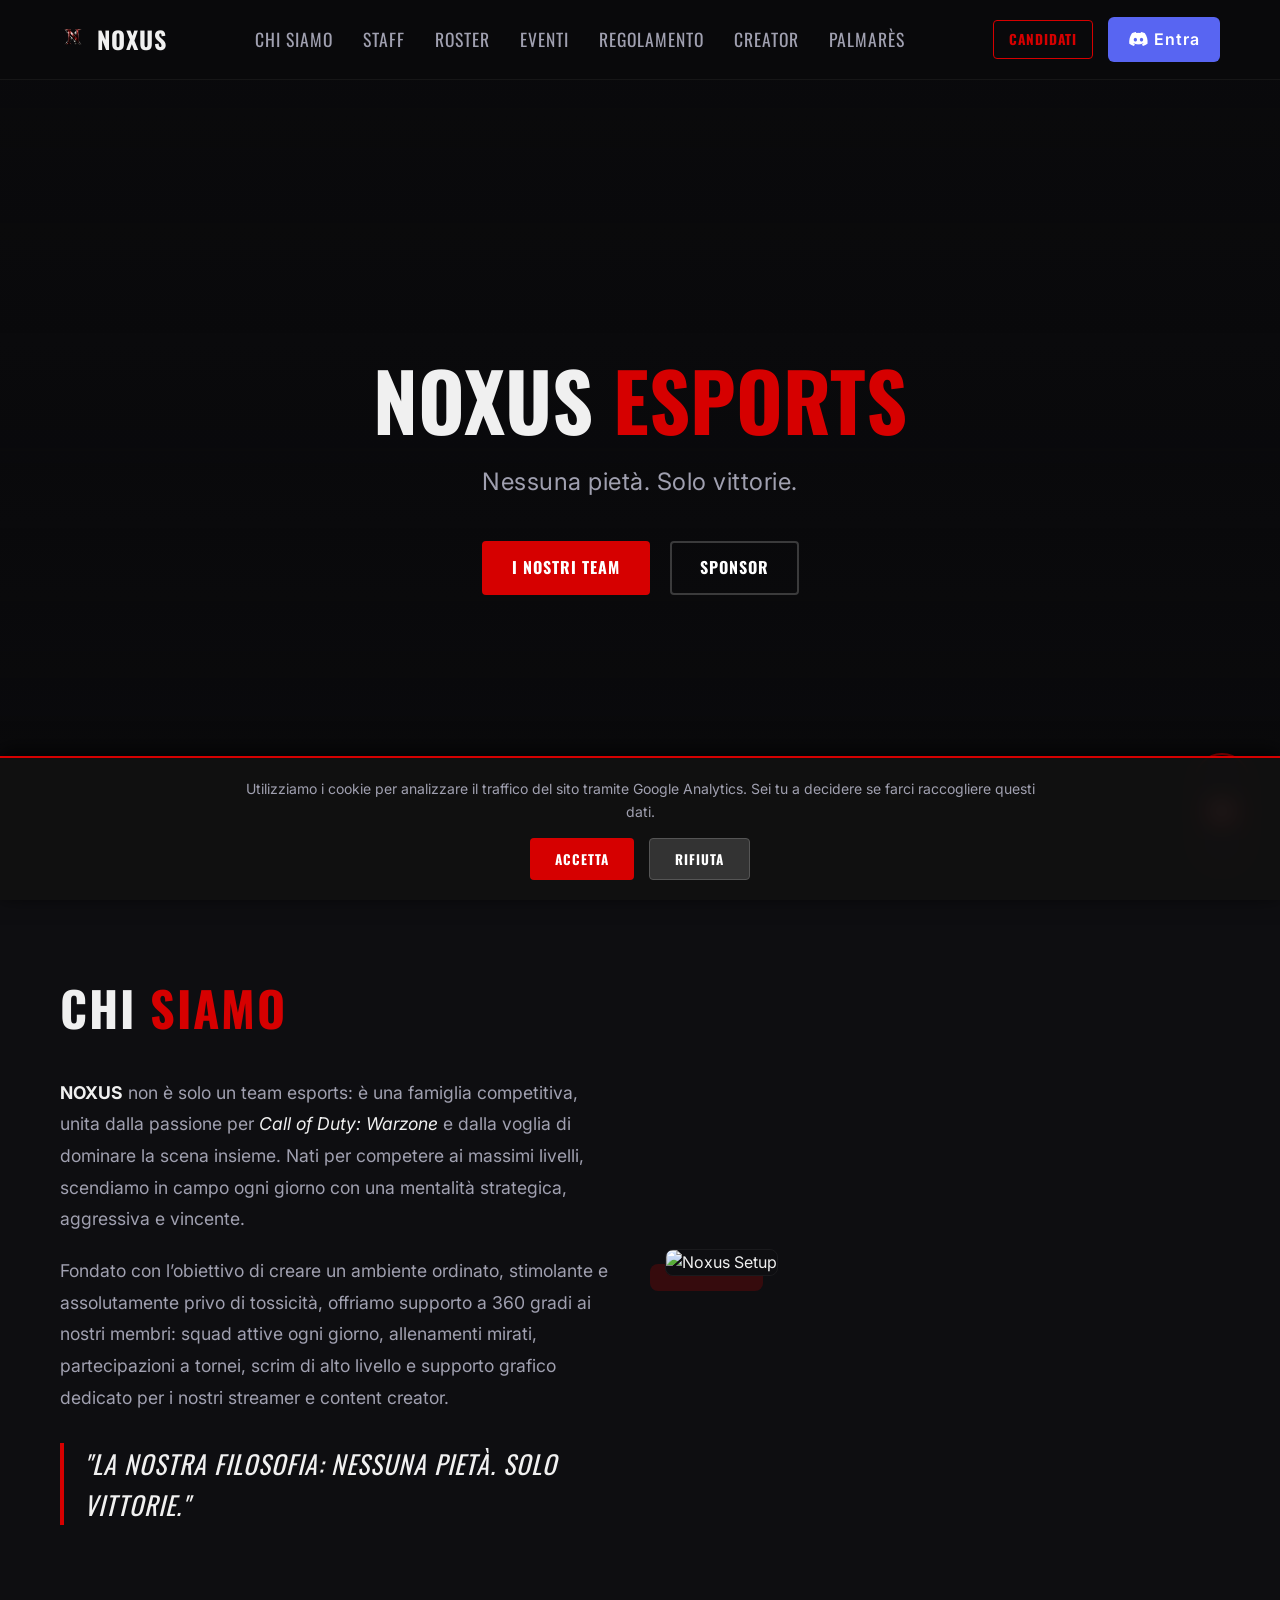
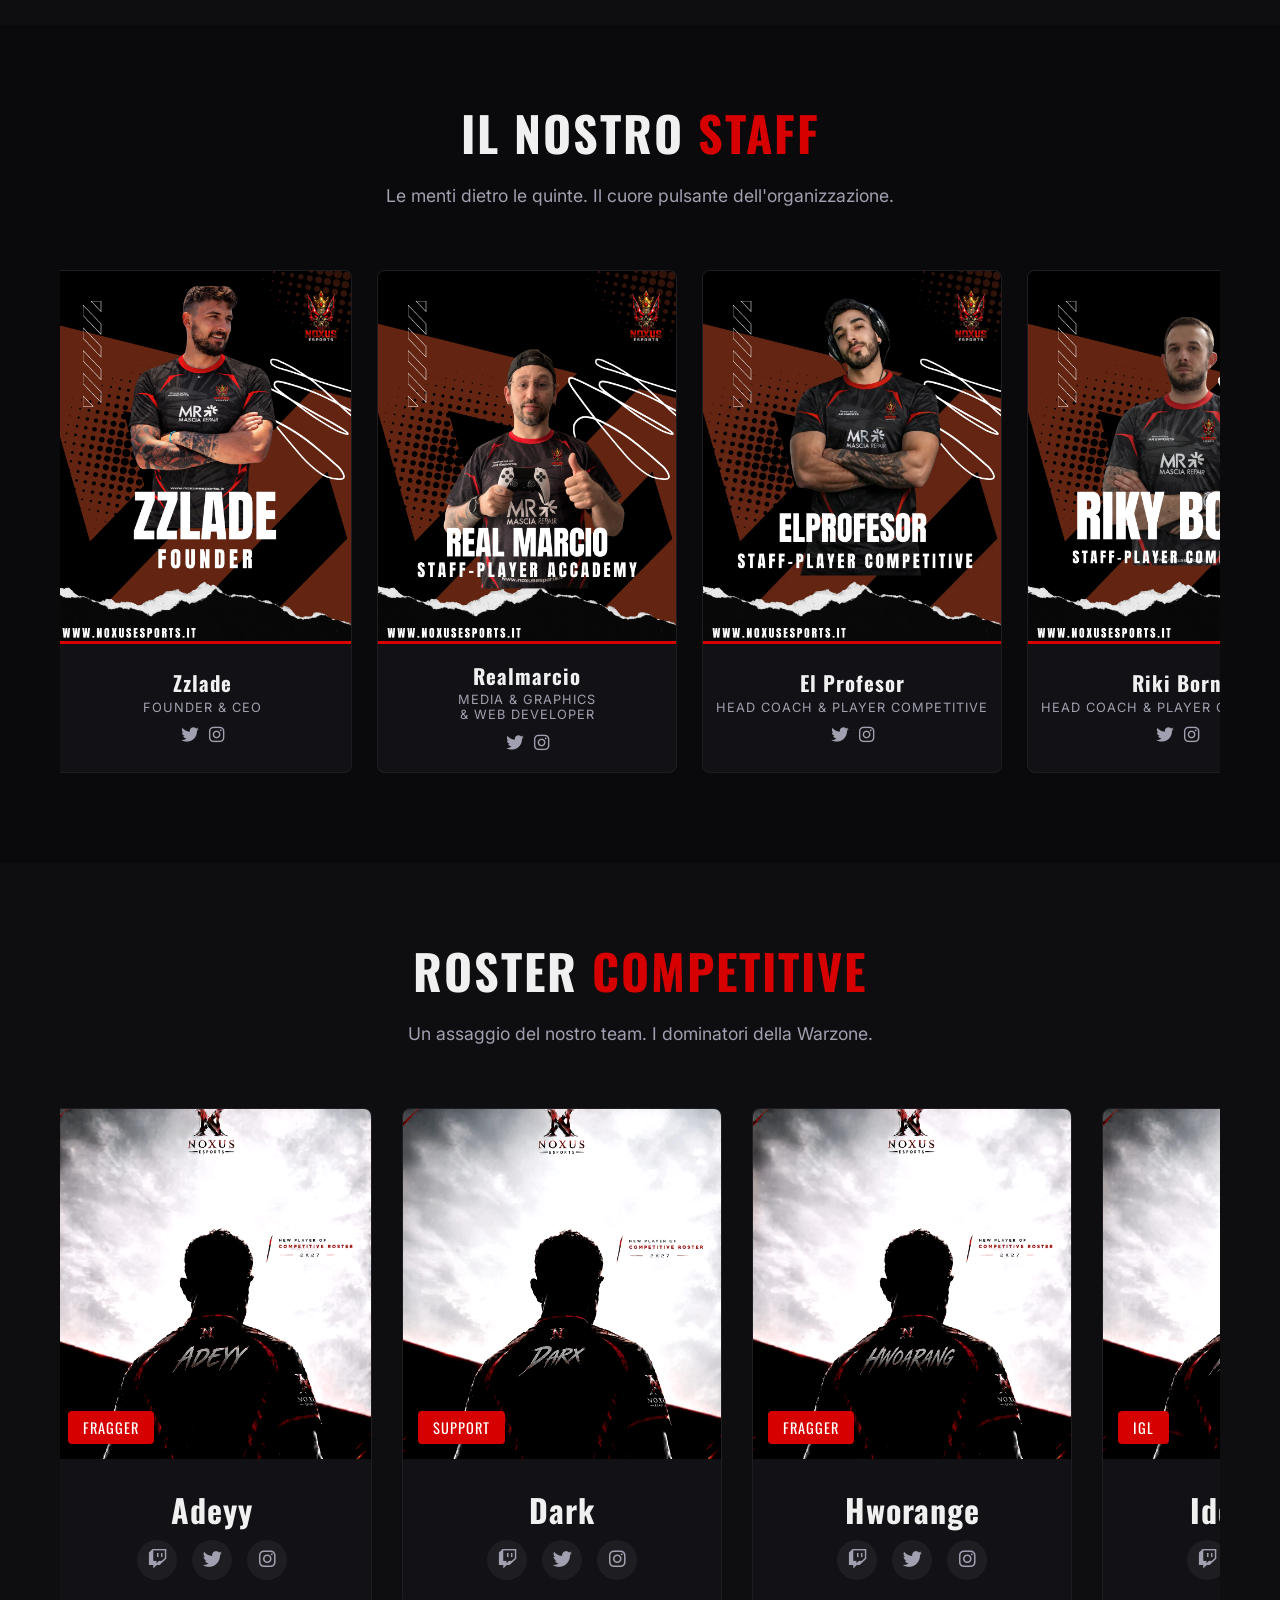
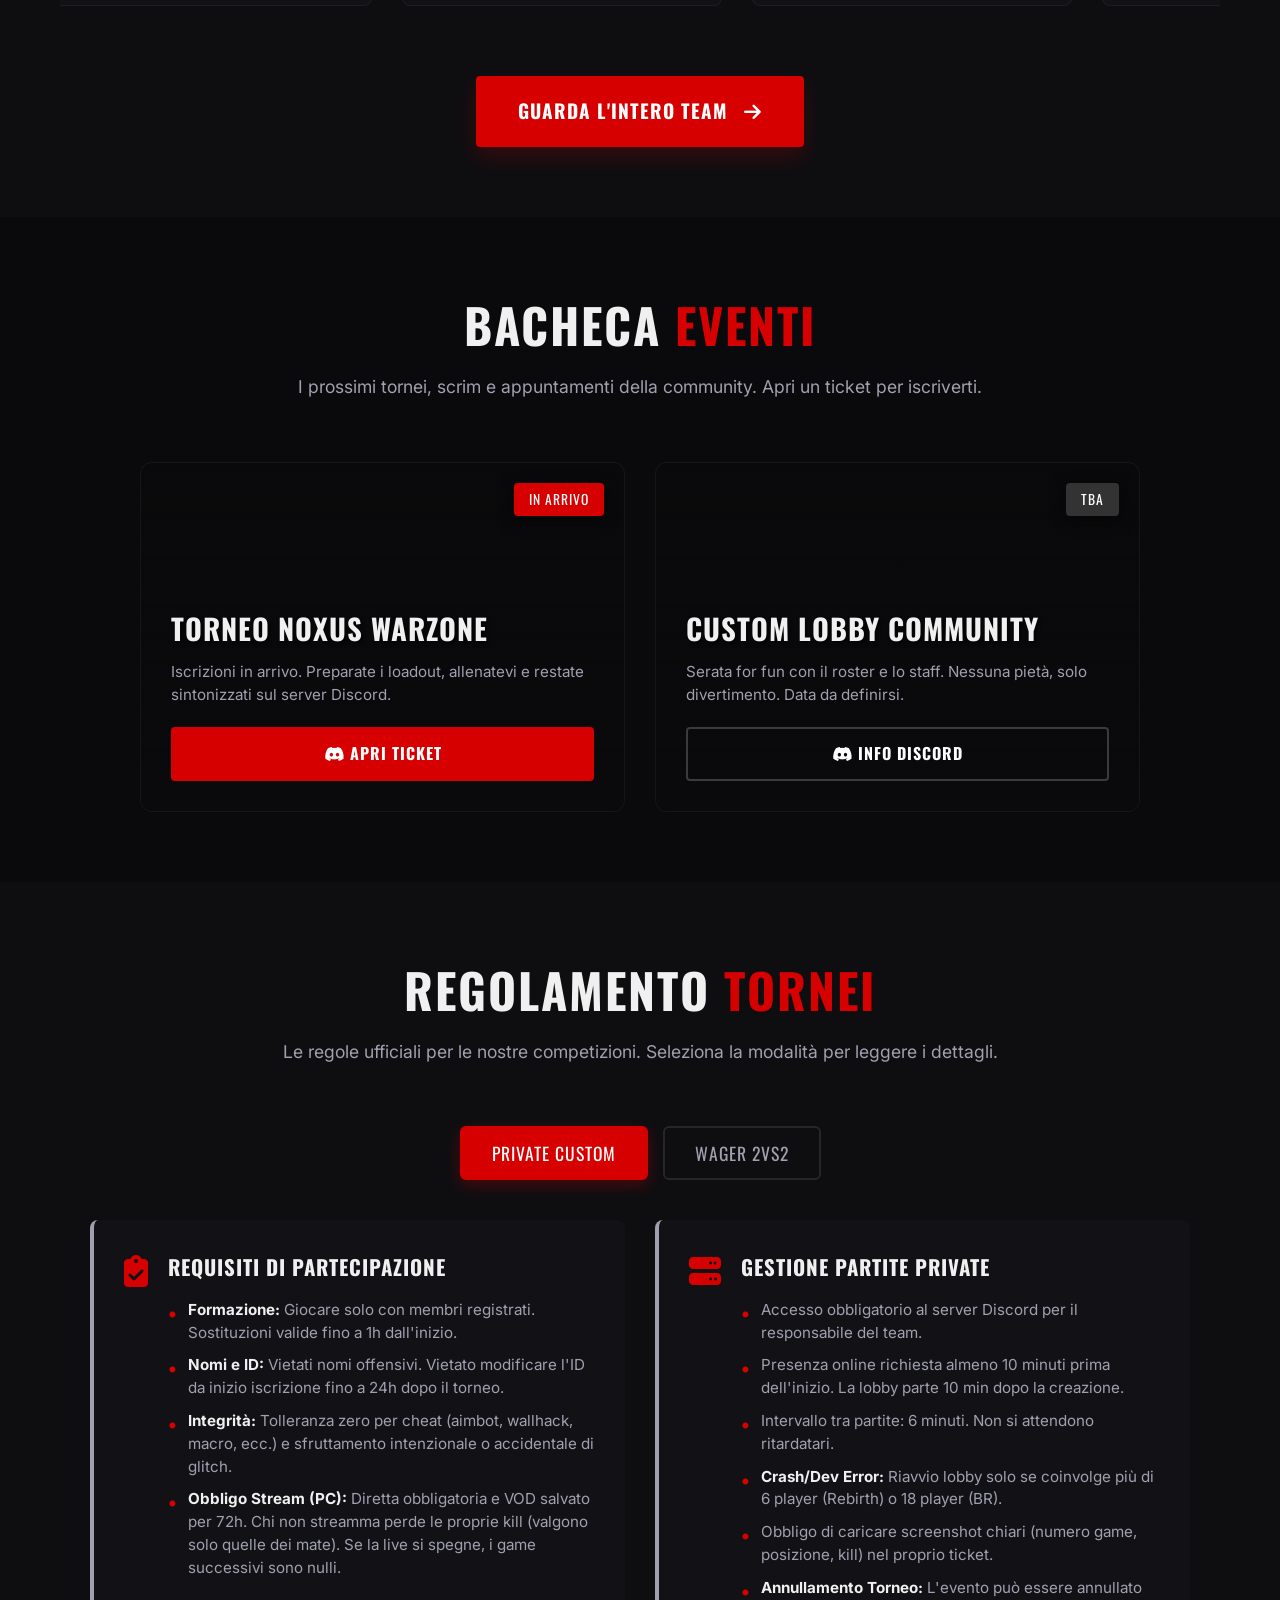
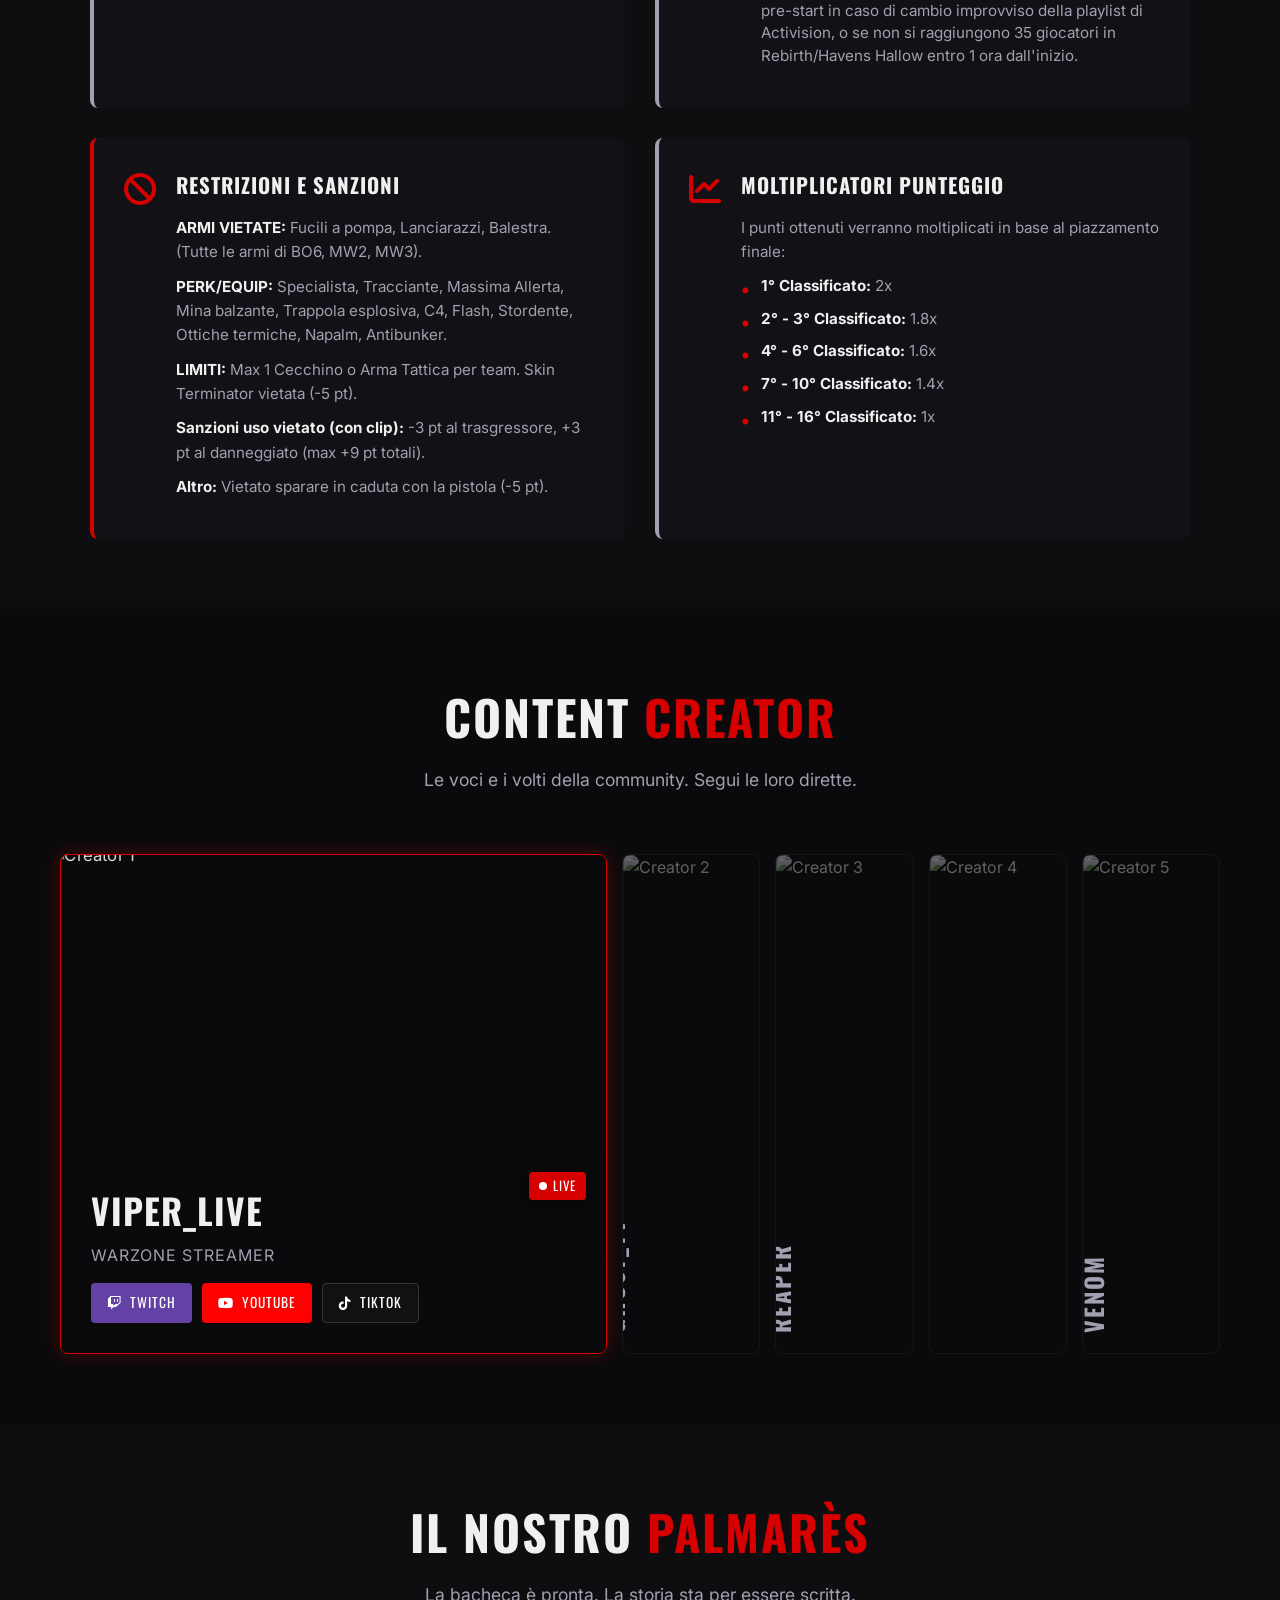
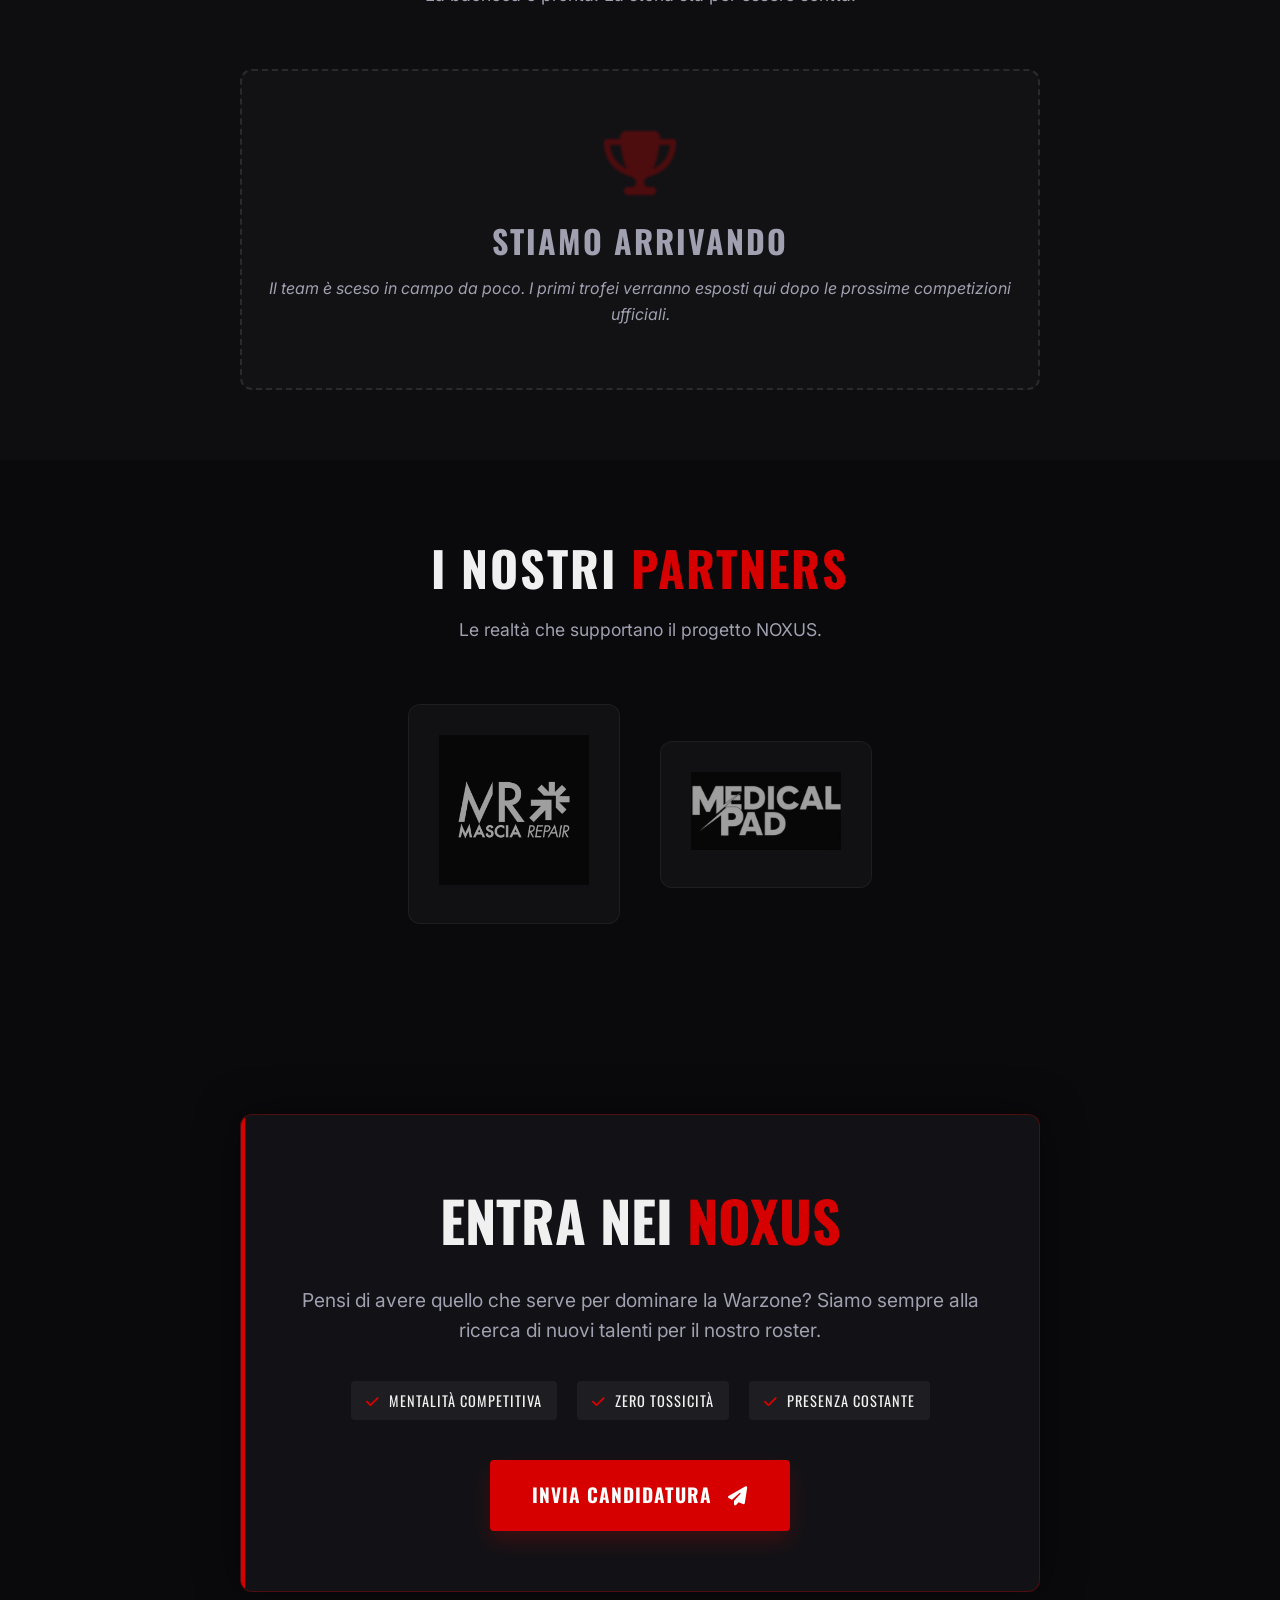
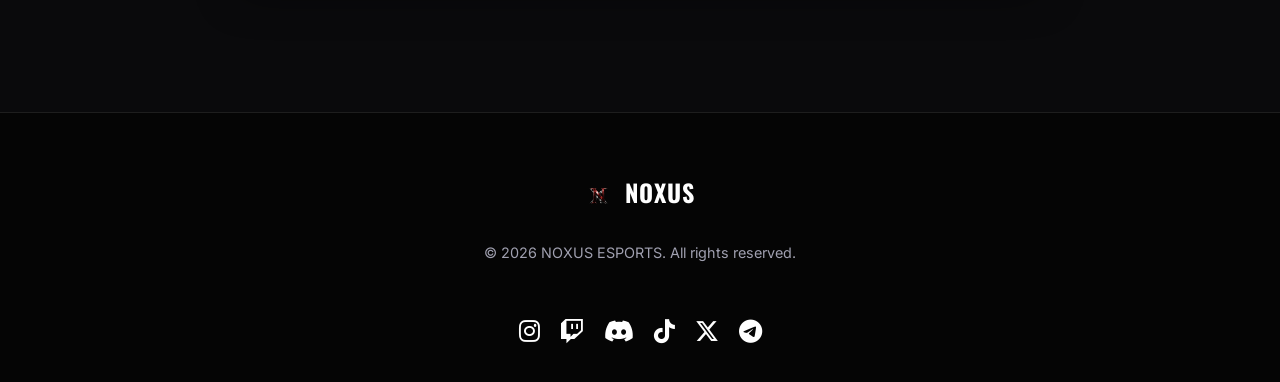
==== commit f50e773f: ""Aggiornamento roster definitivo e layout"" ====
--- a/index.html
+++ b/index.html
@@ -15,7 +15,7 @@
     />
     <meta
       property="og:description"
-      content="Team competitivo di Warzone. Entra nel mito, scopri i nostri roster Elite e Academy e unisciti alla community."
+      content="Team competitivo di Warzone. Entra nel mito, scopri il nostro roster e unisciti alla community."
     />
     <meta
       property="og:image"
@@ -37,12 +37,7 @@
       content="https://images.unsplash.com/photo-1542751371-adc38448a05e?q=80&w=1200&h=630&auto=format&fit=crop"
     />
 
-    <link
-      rel="icon"
-      href=""
-      loading="lazy"
-      type="image/x-icon"
-    />
+    <link rel="icon" href="" loading="lazy" type="image/x-icon" />
 
     <link rel="preconnect" href="https://fonts.googleapis.com" />
     <link rel="preconnect" href="https://fonts.gstatic.com" crossorigin />
@@ -87,6 +82,7 @@
           <a
             href="https://forms.gle/zhHjTmf8UQgyeKeo8"
             target="_blank"
+            rel="noopener noreferrer"
             class="btn btn-join-nav"
           >
             Candidati
@@ -94,6 +90,7 @@
           <a
             href="https://discord.gg/VUpNVKfSf9"
             target="_blank"
+            rel="noopener noreferrer"
             class="btn btn-discord"
           >
             <i class="fab fa-discord"></i> Entra
@@ -142,18 +139,10 @@
             </p>
             <p>
               Fondato con l’obiettivo di creare un ambiente ordinato, stimolante
-              e assolutamente privo di tossicità, la nostra esports è
-              orgogliosamente suddiviso in due categorie principali: l'<strong
-                >Academy</strong
-              >
-              (per far crescere i nuovi talenti) e l'<strong>Élite</strong> (la
-              nostra punta di diamante nei tornei).
-            </p>
-            <p>
-              Offriamo supporto a 360 gradi ai nostri membri: squad attive ogni
-              giorno, allenamenti mirati, partecipazioni a tornei, scrim di alto
-              livello e supporto grafico dedicato per i nostri streamer e
-              content creator.
+              e assolutamente privo di tossicità, offriamo supporto a 360 gradi
+              ai nostri membri: squad attive ogni giorno, allenamenti mirati,
+              partecipazioni a tornei, scrim di alto livello e supporto grafico
+              dedicato per i nostri streamer e content creator.
             </p>
             <blockquote class="about-quote">
               "La nostra filosofia: nessuna pietà. Solo vittorie."
@@ -164,6 +153,7 @@
               src="https://images.unsplash.com/photo-1542751371-adc38448a05e?q=80&w=800&auto=format&fit=crop"
               alt="Noxus Setup"
               class="img-fluid rounded-border"
+              loading="lazy"
             />
           </div>
         </div>
@@ -186,14 +176,19 @@
                 src="assets/staff/presentazione-zzlade.webp"
                 alt="zzlade"
                 class="staff-img"
+                loading="lazy"
               />
             </div>
             <div class="staff-info">
               <h4>Zzlade</h4>
               <span class="staff-role">Founder & CEO</span>
               <div class="staff-socials">
-                <a href="#"><i class="fab fa-twitter"></i></a>
-                <a href="#"><i class="fab fa-instagram"></i></a>
+                <a href="#" target="_blank" rel="noopener noreferrer"
+                  ><i class="fab fa-twitter"></i
+                ></a>
+                <a href="#" target="_blank" rel="noopener noreferrer"
+                  ><i class="fab fa-instagram"></i
+                ></a>
               </div>
             </div>
           </div>
@@ -204,6 +199,7 @@
                 src="assets/staff/presentazione-marcio.webp"
                 alt="realmarcio"
                 class="staff-img"
+                loading="lazy"
               />
             </div>
             <div class="staff-info">
@@ -212,8 +208,12 @@
                 >Media & Graphics<br />& Web Developer</span
               >
               <div class="staff-socials">
-                <a href="#"><i class="fab fa-twitter"></i></a>
-                <a href="#"><i class="fab fa-instagram"></i></a>
+                <a href="#" target="_blank" rel="noopener noreferrer"
+                  ><i class="fab fa-twitter"></i
+                ></a>
+                <a href="#" target="_blank" rel="noopener noreferrer"
+                  ><i class="fab fa-instagram"></i
+                ></a>
               </div>
             </div>
           </div>
@@ -224,32 +224,19 @@
                 src="assets/staff/presentazione Elprofesor.webp"
                 alt="elprofesor"
                 class="staff-img"
+                loading="lazy"
               />
             </div>
             <div class="staff-info">
               <h4>El Profesor</h4>
               <span class="staff-role">Head Coach & Player Competitive</span>
               <div class="staff-socials">
-                <a href="#"><i class="fab fa-twitter"></i></a>
-                <a href="#"><i class="fab fa-instagram"></i></a>
-              </div>
-            </div>
-          </div>
-
-          <div class="staff-card">
-            <div class="staff-img-wrapper">
-              <img
-                src="assets/staff/presentazione-Snoop_Gabbo.webp"
-                alt="snoopgabbo"
-                class="staff-img"
-              />
-            </div>
-            <div class="staff-info">
-              <h4>SnoopGabbo</h4>
-              <span class="staff-role">Media & Graphics</span>
-              <div class="staff-socials">
-                <a href="#"><i class="fab fa-twitter"></i></a>
-                <a href="#"><i class="fab fa-instagram"></i></a>
+                <a href="#" target="_blank" rel="noopener noreferrer"
+                  ><i class="fab fa-twitter"></i
+                ></a>
+                <a href="#" target="_blank" rel="noopener noreferrer"
+                  ><i class="fab fa-instagram"></i
+                ></a>
               </div>
             </div>
           </div>
@@ -260,32 +247,19 @@
                 src="assets/staff/presentazione-Riky_born.webp"
                 alt="rikiborn"
                 class="staff-img"
+                loading="lazy"
               />
             </div>
             <div class="staff-info">
               <h4>Riki Born</h4>
               <span class="staff-role">Head Coach & Player Competitive</span>
               <div class="staff-socials">
-                <a href="#"><i class="fab fa-twitter"></i></a>
-                <a href="#"><i class="fab fa-instagram"></i></a>
-              </div>
-            </div>
-          </div>
-
-          <div class="staff-card">
-            <div class="staff-img-wrapper">
-              <img
-                src="assets/staff/presentazione-valeria.webp"
-                alt="valeria"
-                class="staff-img"
-              />
-            </div>
-            <div class="staff-info">
-              <h4>Valeria</h4>
-              <span class="staff-role">Event Organizer & Junior </span>
-              <div class="staff-socials">
-                <a href="#"><i class="fab fa-twitter"></i></a>
-                <a href="#"><i class="fab fa-instagram"></i></a>
+                <a href="#" target="_blank" rel="noopener noreferrer"
+                  ><i class="fab fa-twitter"></i
+                ></a>
+                <a href="#" target="_blank" rel="noopener noreferrer"
+                  ><i class="fab fa-instagram"></i
+                ></a>
               </div>
             </div>
           </div>
@@ -296,14 +270,19 @@
                 src="https://images.unsplash.com/photo-1628157588553-5eeea00af15c?q=80&w=600&auto=format&fit=crop"
                 alt="Staff 9"
                 class="staff-img"
+                loading="lazy"
               />
             </div>
             <div class="staff-info">
               <h4>Nome Cognome</h4>
               <span class="staff-role">Moderator</span>
               <div class="staff-socials">
-                <a href="#"><i class="fab fa-twitter"></i></a>
-                <a href="#"><i class="fab fa-instagram"></i></a>
+                <a href="#" target="_blank" rel="noopener noreferrer"
+                  ><i class="fab fa-twitter"></i
+                ></a>
+                <a href="#" target="_blank" rel="noopener noreferrer"
+                  ><i class="fab fa-instagram"></i
+                ></a>
               </div>
             </div>
           </div>
@@ -314,14 +293,19 @@
                 src="https://images.unsplash.com/photo-1531427186611-ecfd6d936c79?q=80&w=600&auto=format&fit=crop"
                 alt="Staff 10"
                 class="staff-img"
+                loading="lazy"
               />
             </div>
             <div class="staff-info">
               <h4>Nome Cognome</h4>
               <span class="staff-role">Content Manager</span>
               <div class="staff-socials">
-                <a href="#"><i class="fab fa-twitter"></i></a>
-                <a href="#"><i class="fab fa-instagram"></i></a>
+                <a href="#" target="_blank" rel="noopener noreferrer"
+                  ><i class="fab fa-twitter"></i
+                ></a>
+                <a href="#" target="_blank" rel="noopener noreferrer"
+                  ><i class="fab fa-instagram"></i
+                ></a>
               </div>
             </div>
           </div>
@@ -332,672 +316,183 @@
     <section id="roster" class="section-padding bg-alt">
       <div class="container">
         <div class="section-header" data-aos="fade-up">
-          <h2>IL NOSTRO <span>ROSTER</span></h2>
-          <p>I dominatori della Warzone. Nessuna pietà, nessun gulag.</p>
-        </div>
-
-        <div class="roster-category">
-          <h3 class="roster-subtitle" data-aos="fade-right">ÉLITE</h3>
-          <div class="roster-carousel" data-aos="fade-up" data-aos-delay="100">
-            <div class="player-card">
-              <div class="player-img-wrapper">
-                <img
-                  src="https://images.unsplash.com/photo-1552820728-8b83bb6b773f?q=80&w=600&auto=format&fit=crop"
-                  alt="Player 1"
-                  class="player-img"
-                />
-                <span class="player-role">Fragger</span>
-                <div class="player-stats-overlay">
-                  <div class="stat-item"><span>Arma:</span> Kar98k</div>
-                  <div class="stat-item"><span>K/D:</span> 3.85</div>
-                  <div class="stat-item"><span>Stile:</span> Tattico</div>
-                </div>
-              </div>
-              <div class="player-info">
-                <h3>Player 1</h3>
-                <div class="player-socials">
-                  <a href="#"><i class="fab fa-twitch"></i></a>
-                  <a href="#"><i class="fab fa-twitter"></i></a>
-                  <a href="#"><i class="fab fa-instagram"></i></a>
-                </div>
-              </div>
-            </div>
-            <div class="player-card">
-              <div class="player-img-wrapper">
-                <img
-                  src="https://images.unsplash.com/photo-1552820728-8b83bb6b773f?q=80&w=600&auto=format&fit=crop"
-                  alt="Player 2"
-                  class="player-img"
-                />
-                <span class="player-role">Fragger</span>
-                <div class="player-stats-overlay">
-                  <div class="stat-item"><span>Arma:</span> Superi 46</div>
-                  <div class="stat-item"><span>K/D:</span> 4.10</div>
-                  <div class="stat-item"><span>Stile:</span> Aggressivo</div>
-                </div>
-              </div>
-              <div class="player-info">
-                <h3>Player 2</h3>
-                <div class="player-socials">
-                  <a href="#"><i class="fab fa-twitch"></i></a>
-                  <a href="#"><i class="fab fa-twitter"></i></a>
-                  <a href="#"><i class="fab fa-instagram"></i></a>
-                </div>
-              </div>
-            </div>
-            <div class="player-card">
-              <div class="player-img-wrapper">
-                <img
-                  src="https://images.unsplash.com/photo-1552820728-8b83bb6b773f?q=80&w=600&auto=format&fit=crop"
-                  alt="Player 3"
-                  class="player-img"
-                />
-                <span class="player-role">Fragger</span>
-                <div class="player-stats-overlay">
-                  <div class="stat-item"><span>Arma:</span> MCW</div>
-                  <div class="stat-item"><span>K/D:</span> 3.20</div>
-                  <div class="stat-item"><span>Stile:</span> Flanker</div>
-                </div>
-              </div>
-              <div class="player-info">
-                <h3>Player 3</h3>
-                <div class="player-socials">
-                  <a href="#"><i class="fab fa-twitch"></i></a>
-                  <a href="#"><i class="fab fa-twitter"></i></a>
-                  <a href="#"><i class="fab fa-instagram"></i></a>
-                </div>
-              </div>
-            </div>
-            <div class="player-card">
-              <div class="player-img-wrapper">
-                <img
-                  src="https://images.unsplash.com/photo-1552820728-8b83bb6b773f?q=80&w=600&auto=format&fit=crop"
-                  alt="Player 4"
-                  class="player-img"
-                />
-                <span class="player-role">IGL</span>
-                <div class="player-stats-overlay">
-                  <div class="stat-item"><span>Arma:</span> Striker</div>
-                  <div class="stat-item"><span>K/D:</span> 3.90</div>
-                  <div class="stat-item"><span>Stile:</span> Pusher</div>
-                </div>
-              </div>
-              <div class="player-info">
-                <h3>Player 4</h3>
-                <div class="player-socials">
-                  <a href="#"><i class="fab fa-twitch"></i></a>
-                  <a href="#"><i class="fab fa-twitter"></i></a>
-                  <a href="#"><i class="fab fa-instagram"></i></a>
-                </div>
-              </div>
-            </div>
-            <div class="player-card">
-              <div class="player-img-wrapper">
-                <img
-                  src="https://images.unsplash.com/photo-1552820728-8b83bb6b773f?q=80&w=600&auto=format&fit=crop"
-                  alt="Player 5"
-                  class="player-img"
-                />
-                <span class="player-role">Fragger</span>
-                <div class="player-stats-overlay">
-                  <div class="stat-item"><span>Arma:</span> DG-58 LSW</div>
-                  <div class="stat-item"><span>K/D:</span> 2.95</div>
-                  <div class="stat-item"><span>Stile:</span> Difensivo</div>
-                </div>
-              </div>
-              <div class="player-info">
-                <h3>Player 5</h3>
-                <div class="player-socials">
-                  <a href="#"><i class="fab fa-twitch"></i></a>
-                  <a href="#"><i class="fab fa-twitter"></i></a>
-                  <a href="#"><i class="fab fa-instagram"></i></a>
-                </div>
-              </div>
-            </div>
-            <div class="player-card">
-              <div class="player-img-wrapper">
-                <img
-                  src="https://images.unsplash.com/photo-1552820728-8b83bb6b773f?q=80&w=600&auto=format&fit=crop"
-                  alt="Player 6"
-                  class="player-img"
-                />
-                <span class="player-role">Fragger</span>
-                <div class="player-stats-overlay">
-                  <div class="stat-item"><span>Arma:</span> DG-58 LSW</div>
-                  <div class="stat-item"><span>K/D:</span> 2.95</div>
-                  <div class="stat-item"><span>Stile:</span> Difensivo</div>
-                </div>
-              </div>
-              <div class="player-info">
-                <h3>Player 6</h3>
-                <div class="player-socials">
-                  <a href="#"><i class="fab fa-twitch"></i></a>
-                  <a href="#"><i class="fab fa-twitter"></i></a>
-                  <a href="#"><i class="fab fa-instagram"></i></a>
-                </div>
-              </div>
-            </div>
-            <div class="player-card">
-              <div class="player-img-wrapper">
-                <img
-                  src="https://images.unsplash.com/photo-1552820728-8b83bb6b773f?q=80&w=600&auto=format&fit=crop"
-                  alt="Player 7"
-                  class="player-img"
-                />
-                <span class="player-role">Fragger</span>
-                <div class="player-stats-overlay">
-                  <div class="stat-item"><span>Arma:</span> DG-58 LSW</div>
-                  <div class="stat-item"><span>K/D:</span> 2.95</div>
-                  <div class="stat-item"><span>Stile:</span> Difensivo</div>
-                </div>
-              </div>
-              <div class="player-info">
-                <h3>Player 7</h3>
-                <div class="player-socials">
-                  <a href="#"><i class="fab fa-twitch"></i></a>
-                  <a href="#"><i class="fab fa-twitter"></i></a>
-                  <a href="#"><i class="fab fa-instagram"></i></a>
-                </div>
-              </div>
-            </div>
-            <div class="player-card">
-              <div class="player-img-wrapper">
-                <img
-                  src="https://images.unsplash.com/photo-1552820728-8b83bb6b773f?q=80&w=600&auto=format&fit=crop"
-                  alt="Player 8"
-                  class="player-img"
-                />
-                <span class="player-role">Fragger</span>
-                <div class="player-stats-overlay">
-                  <div class="stat-item"><span>Arma:</span> DG-58 LSW</div>
-                  <div class="stat-item"><span>K/D:</span> 2.95</div>
-                  <div class="stat-item"><span>Stile:</span> Difensivo</div>
-                </div>
-              </div>
-              <div class="player-info">
-                <h3>Player 8</h3>
-                <div class="player-socials">
-                  <a href="#"><i class="fab fa-twitch"></i></a>
-                  <a href="#"><i class="fab fa-twitter"></i></a>
-                  <a href="#"><i class="fab fa-instagram"></i></a>
-                </div>
-              </div>
-            </div>
-
-            <div class="player-card">
-              <div class="player-img-wrapper">
-                <img
-                  src="https://images.unsplash.com/photo-1552820728-8b83bb6b773f?q=80&w=600&auto=format&fit=crop"
-                  alt="Player 9"
-                  class="player-img"
-                />
-                <span class="player-role">IGL</span>
-                <div class="player-stats-overlay">
-                  <div class="stat-item"><span>Arma:</span> ARMA</div>
-                  <div class="stat-item"><span>K/D:</span> 0.00</div>
-                  <div class="stat-item"><span>Stile:</span> STILE</div>
-                </div>
-              </div>
-              <div class="player-info">
-                <h3>Player 9</h3>
-                <div class="player-socials">
-                  <a href="#"><i class="fab fa-twitch"></i></a>
-                  <a href="#"><i class="fab fa-twitter"></i></a>
-                  <a href="#"><i class="fab fa-instagram"></i></a>
-                </div>
-              </div>
-            </div>
-          </div>
-        </div>
-
-        <div class="roster-category mt-5">
-          <h3 class="roster-subtitle academy-title" data-aos="fade-right">
-            ACADEMY
-          </h3>
-          <div class="roster-carousel" data-aos="fade-up" data-aos-delay="100">
-            <div class="player-card academy-card">
-              <div class="player-img-wrapper">
-                <img
-                  src="https://images.unsplash.com/photo-1552820728-8b83bb6b773f?q=80&w=600&auto=format&fit=crop"
-                  alt="Player 1"
-                  class="player-img"
-                />
-                <span class="player-role">Fragger</span>
-                <div class="player-stats-overlay">
-                  <div class="stat-item"><span>Arma:</span> HRM-9</div>
-                  <div class="stat-item"><span>K/D:</span> 2.80</div>
-                  <div class="stat-item"><span>Stile:</span> Flessibile</div>
-                </div>
-              </div>
-              <div class="player-info">
-                <h3>Player 1</h3>
-                <div class="player-socials">
-                  <a href="#"><i class="fab fa-twitch"></i></a>
-                  <a href="#"><i class="fab fa-instagram"></i></a>
-                </div>
-              </div>
-            </div>
-            <div class="player-card academy-card">
-              <div class="player-img-wrapper">
-                <img
-                  src="https://images.unsplash.com/photo-1552820728-8b83bb6b773f?q=80&w=600&auto=format&fit=crop"
-                  alt="Player 2"
-                  class="player-img"
-                />
-                <span class="player-role">Support</span>
-                <div class="player-stats-overlay">
-                  <div class="stat-item"><span>Arma:</span> KATT-AMR</div>
-                  <div class="stat-item"><span>K/D:</span> 3.10</div>
-                  <div class="stat-item">
-                    <span>Stile:</span> Supporto a lungo
-                  </div>
-                </div>
-              </div>
-              <div class="player-info">
-                <h3>Player 2</h3>
-                <div class="player-socials">
-                  <a href="#"><i class="fab fa-twitch"></i></a>
-                  <a href="#"><i class="fab fa-instagram"></i></a>
-                </div>
-              </div>
-            </div>
-            <div class="player-card academy-card">
-              <div class="player-img-wrapper">
-                <img
-                  src="https://images.unsplash.com/photo-1552820728-8b83bb6b773f?q=80&w=600&auto=format&fit=crop"
-                  alt="Player 3"
-                  class="player-img"
-                />
-                <span class="player-role">Fragger</span>
-                <div class="player-stats-overlay">
-                  <div class="stat-item"><span>Arma:</span> Pulemyot 762</div>
-                  <div class="stat-item"><span>K/D:</span> 2.50</div>
-                  <div class="stat-item"><span>Stile:</span> Tattico</div>
-                </div>
-              </div>
-              <div class="player-info">
-                <h3>Player 3</h3>
-                <div class="player-socials">
-                  <a href="#"><i class="fab fa-twitch"></i></a>
-                  <a href="#"><i class="fab fa-instagram"></i></a>
-                </div>
-              </div>
-            </div>
-            <div class="player-card academy-card">
-              <div class="player-img-wrapper">
-                <img
-                  src="https://images.unsplash.com/photo-1552820728-8b83bb6b773f?q=80&w=600&auto=format&fit=crop"
-                  alt="Player 4"
-                  class="player-img"
-                />
-                <span class="player-role">Slayer</span>
-                <div class="player-stats-overlay">
-                  <div class="stat-item"><span>Arma:</span> WSP Swarm</div>
-                  <div class="stat-item"><span>K/D:</span> 3.30</div>
-                  <div class="stat-item"><span>Stile:</span> Assalto</div>
-                </div>
-              </div>
-              <div class="player-info">
-                <h3>Player 4</h3>
-                <div class="player-socials">
-                  <a href="#"><i class="fab fa-twitch"></i></a>
-                  <a href="#"><i class="fab fa-instagram"></i></a>
-                </div>
-              </div>
-            </div>
-            <div class="player-card academy-card">
-              <div class="player-img-wrapper">
-                <img
-                  src="https://images.unsplash.com/photo-1552820728-8b83bb6b773f?q=80&w=600&auto=format&fit=crop"
-                  alt="Player 5"
-                  class="player-img"
-                />
-                <span class="player-role">IGL</span>
-                <div class="player-stats-overlay">
-                  <div class="stat-item"><span>Arma:</span> Holger 556</div>
-                  <div class="stat-item"><span>K/D:</span> 2.75</div>
-                  <div class="stat-item"><span>Stile:</span> Leader</div>
-                </div>
-              </div>
-              <div class="player-info">
-                <h3>Player 5</h3>
-                <div class="player-socials">
-                  <a href="#"><i class="fab fa-twitch"></i></a>
-                  <a href="#"><i class="fab fa-instagram"></i></a>
-                </div>
-              </div>
-            </div>
-            <div class="player-card academy-card">
-              <div class="player-img-wrapper">
-                <img
-                  src="https://images.unsplash.com/photo-1552820728-8b83bb6b773f?q=80&w=600&auto=format&fit=crop"
-                  alt="Player 6"
-                  class="player-img"
-                />
-                <span class="player-role">Support</span>
-                <div class="player-stats-overlay">
-                  <div class="stat-item"><span>Arma:</span> ARMA</div>
-                  <div class="stat-item"><span>K/D:</span> 0.00</div>
-                  <div class="stat-item"><span>Stile:</span> STILE</div>
-                </div>
-              </div>
-              <div class="player-info">
-                <h3>Player 6</h3>
-                <div class="player-socials">
-                  <a href="#"><i class="fab fa-twitch"></i></a>
-                  <a href="#"><i class="fab fa-instagram"></i></a>
-                </div>
-              </div>
-            </div>
-            <div class="player-card academy-card">
-              <div class="player-img-wrapper">
-                <img
-                  src="https://images.unsplash.com/photo-1552820728-8b83bb6b773f?q=80&w=600&auto=format&fit=crop"
-                  alt="Player 7"
-                  class="player-img"
-                />
-                <span class="player-role">Fragger</span>
-                <div class="player-stats-overlay">
-                  <div class="stat-item"><span>Arma:</span> ARMA</div>
-                  <div class="stat-item"><span>K/D:</span> 0.00</div>
-                  <div class="stat-item"><span>Stile:</span> STILE</div>
-                </div>
-              </div>
-              <div class="player-info">
-                <h3>Player 7</h3>
-                <div class="player-socials">
-                  <a href="#"><i class="fab fa-twitch"></i></a>
-                  <a href="#"><i class="fab fa-instagram"></i></a>
-                </div>
-              </div>
-            </div>
-            <div class="player-card academy-card">
-              <div class="player-img-wrapper">
-                <img
-                  src="https://images.unsplash.com/photo-1552820728-8b83bb6b773f?q=80&w=600&auto=format&fit=crop"
-                  alt="Player 8"
-                  class="player-img"
-                />
-                <span class="player-role">Support</span>
-                <div class="player-stats-overlay">
-                  <div class="stat-item"><span>Arma:</span> ARMA</div>
-                  <div class="stat-item"><span>K/D:</span> 0.00</div>
-                  <div class="stat-item"><span>Stile:</span> STILE</div>
-                </div>
-              </div>
-              <div class="player-info">
-                <h3>Player 8</h3>
-                <div class="player-socials">
-                  <a href="#"><i class="fab fa-twitch"></i></a>
-                  <a href="#"><i class="fab fa-instagram"></i></a>
-                </div>
-              </div>
-            </div>
-            <div class="player-card academy-card">
-              <div class="player-img-wrapper">
-                <img
-                  src="https://images.unsplash.com/photo-1552820728-8b83bb6b773f?q=80&w=600&auto=format&fit=crop"
-                  alt="Player 9"
-                  class="player-img"
-                />
-                <span class="player-role">Fragger</span>
-                <div class="player-stats-overlay">
-                  <div class="stat-item"><span>Arma:</span> ARMA</div>
-                  <div class="stat-item"><span>K/D:</span> 0.00</div>
-                  <div class="stat-item"><span>Stile:</span> STILE</div>
-                </div>
-              </div>
-              <div class="player-info">
-                <h3>Player 9</h3>
-                <div class="player-socials">
-                  <a href="#"><i class="fab fa-twitch"></i></a>
-                  <a href="#"><i class="fab fa-instagram"></i></a>
-                </div>
-              </div>
-            </div>
-            <div class="player-card academy-card">
-              <div class="player-img-wrapper">
-                <img
-                  src="https://images.unsplash.com/photo-1552820728-8b83bb6b773f?q=80&w=600&auto=format&fit=crop"
-                  alt="Player 10"
-                  class="player-img"
-                />
-                <span class="player-role">Fragger</span>
-                <div class="player-stats-overlay">
-                  <div class="stat-item"><span>Arma:</span> ARMA</div>
-                  <div class="stat-item"><span>K/D:</span> 0.00</div>
-                  <div class="stat-item"><span>Stile:</span> STILE</div>
-                </div>
-              </div>
-              <div class="player-info">
-                <h3>Player 10</h3>
-                <div class="player-socials">
-                  <a href="#"><i class="fab fa-twitch"></i></a>
-                  <a href="#"><i class="fab fa-instagram"></i></a>
-                </div>
-              </div>
-            </div>
-            <div class="player-card academy-card">
-              <div class="player-img-wrapper">
-                <img
-                  src="https://images.unsplash.com/photo-1552820728-8b83bb6b773f?q=80&w=600&auto=format&fit=crop"
-                  alt="Player 11"
-                  class="player-img"
-                />
-                <span class="player-role">Support</span>
-                <div class="player-stats-overlay">
-                  <div class="stat-item"><span>Arma:</span> ARMA</div>
-                  <div class="stat-item"><span>K/D:</span> 0.00</div>
-                  <div class="stat-item"><span>Stile:</span> STILE</div>
-                </div>
-              </div>
-              <div class="player-info">
-                <h3>Player 11</h3>
-                <div class="player-socials">
-                  <a href="#"><i class="fab fa-twitch"></i></a>
-                  <a href="#"><i class="fab fa-instagram"></i></a>
-                </div>
-              </div>
-            </div>
-            <div class="player-card academy-card">
-              <div class="player-img-wrapper">
-                <img
-                  src="https://images.unsplash.com/photo-1552820728-8b83bb6b773f?q=80&w=600&auto=format&fit=crop"
-                  alt="Player 12"
-                  class="player-img"
-                />
-                <span class="player-role">Anchor</span>
-                <div class="player-stats-overlay">
-                  <div class="stat-item"><span>Arma:</span> ARMA</div>
-                  <div class="stat-item"><span>K/D:</span> 0.00</div>
-                  <div class="stat-item"><span>Stile:</span> STILE</div>
-                </div>
-              </div>
-              <div class="player-info">
-                <h3>Player 12</h3>
-                <div class="player-socials">
-                  <a href="#"><i class="fab fa-twitch"></i></a>
-                  <a href="#"><i class="fab fa-instagram"></i></a>
-                </div>
-              </div>
-            </div>
-            <div class="player-card academy-card">
-              <div class="player-img-wrapper">
-                <img
-                  src="https://images.unsplash.com/photo-1552820728-8b83bb6b773f?q=80&w=600&auto=format&fit=crop"
-                  alt="Player 13"
-                  class="player-img"
-                />
-                <span class="player-role">RUOLO</span>
-                <div class="player-stats-overlay">
-                  <div class="stat-item"><span>Arma:</span> ARMA</div>
-                  <div class="stat-item"><span>K/D:</span> 0.00</div>
-                  <div class="stat-item"><span>Stile:</span> STILE</div>
-                </div>
-              </div>
-              <div class="player-info">
-                <h3>Player 13</h3>
-                <div class="player-socials">
-                  <a href="#"><i class="fab fa-twitch"></i></a>
-                  <a href="#"><i class="fab fa-instagram"></i></a>
-                </div>
-              </div>
-            </div>
-            <div class="player-card academy-card">
-              <div class="player-img-wrapper">
-                <img
-                  src="https://images.unsplash.com/photo-1552820728-8b83bb6b773f?q=80&w=600&auto=format&fit=crop"
-                  alt="Player 14"
-                  class="player-img"
-                />
-                <span class="player-role">Anchor</span>
-                <div class="player-stats-overlay">
-                  <div class="stat-item"><span>Arma:</span> ARMA</div>
-                  <div class="stat-item"><span>K/D:</span> 0.00</div>
-                  <div class="stat-item"><span>Stile:</span> STILE</div>
-                </div>
-              </div>
-              <div class="player-info">
-                <h3>Player 14</h3>
-                <div class="player-socials">
-                  <a href="#"><i class="fab fa-twitch"></i></a>
-                  <a href="#"><i class="fab fa-instagram"></i></a>
-                </div>
-              </div>
-            </div>
-            <div class="player-card academy-card">
-              <div class="player-img-wrapper">
-                <img
-                  src="https://images.unsplash.com/photo-1552820728-8b83bb6b773f?q=80&w=600&auto=format&fit=crop"
-                  alt="Player 15"
-                  class="player-img"
-                />
-                <span class="player-role">Anchor</span>
-                <div class="player-stats-overlay">
-                  <div class="stat-item"><span>Arma:</span> ARMA</div>
-                  <div class="stat-item"><span>K/D:</span> 0.00</div>
-                  <div class="stat-item"><span>Stile:</span> STILE</div>
-                </div>
-              </div>
-              <div class="player-info">
-                <h3>Player 15</h3>
-                <div class="player-socials">
-                  <a href="#"><i class="fab fa-twitch"></i></a>
-                  <a href="#"><i class="fab fa-instagram"></i></a>
-                </div>
-              </div>
-            </div>
-            <div class="player-card academy-card">
-              <div class="player-img-wrapper">
-                <img
-                  src="https://images.unsplash.com/photo-1552820728-8b83bb6b773f?q=80&w=600&auto=format&fit=crop"
-                  alt="Player 16"
-                  class="player-img"
-                />
-                <span class="player-role">Anchor</span>
-                <div class="player-stats-overlay">
-                  <div class="stat-item"><span>Arma:</span> ARMA</div>
-                  <div class="stat-item"><span>K/D:</span> 0.00</div>
-                  <div class="stat-item"><span>Stile:</span> STILE</div>
-                </div>
-              </div>
-              <div class="player-info">
-                <h3>Player 16</h3>
-                <div class="player-socials">
-                  <a href="#"><i class="fab fa-twitch"></i></a>
-                  <a href="#"><i class="fab fa-instagram"></i></a>
-                </div>
-              </div>
-            </div>
-            <div class="player-card academy-card">
-              <div class="player-img-wrapper">
-                <img
-                  src="https://images.unsplash.com/photo-1552820728-8b83bb6b773f?q=80&w=600&auto=format&fit=crop"
-                  alt="Player 17"
-                  class="player-img"
-                />
-                <span class="player-role">Anchor</span>
-                <div class="player-stats-overlay">
-                  <div class="stat-item"><span>Arma:</span> ARMA</div>
-                  <div class="stat-item"><span>K/D:</span> 0.00</div>
-                  <div class="stat-item"><span>Stile:</span> STILE</div>
-                </div>
-              </div>
-              <div class="player-info">
-                <h3>Player 17</h3>
-                <div class="player-socials">
-                  <a href="#"><i class="fab fa-twitch"></i></a>
-                  <a href="#"><i class="fab fa-instagram"></i></a>
-                </div>
-              </div>
-            </div>
-            <div class="player-card academy-card">
-              <div class="player-img-wrapper">
-                <img
-                  src="https://images.unsplash.com/photo-1552820728-8b83bb6b773f?q=80&w=600&auto=format&fit=crop"
-                  alt="Player 18"
-                  class="player-img"
-                />
-                <span class="player-role">Fragger</span>
-                <div class="player-stats-overlay">
-                  <div class="stat-item"><span>Arma:</span> ARMA</div>
-                  <div class="stat-item"><span>K/D:</span> 0.00</div>
-                  <div class="stat-item"><span>Stile:</span> STILE</div>
-                </div>
-              </div>
-              <div class="player-info">
-                <h3>Player 18</h3>
-                <div class="player-socials">
-                  <a href="#"><i class="fab fa-twitch"></i></a>
-                  <a href="#"><i class="fab fa-instagram"></i></a>
-                </div>
-              </div>
-            </div>
-            <div class="player-card academy-card">
-              <div class="player-img-wrapper">
-                <img
-                  src="https://images.unsplash.com/photo-1552820728-8b83bb6b773f?q=80&w=600&auto=format&fit=crop"
-                  alt="Player 19"
-                  class="player-img"
-                />
-                <span class="player-role">Support</span>
-                <div class="player-stats-overlay">
-                  <div class="stat-item"><span>Arma:</span> ARMA</div>
-                  <div class="stat-item"><span>K/D:</span> 0.00</div>
-                  <div class="stat-item"><span>Stile:</span> STILE</div>
-                </div>
-              </div>
-              <div class="player-info">
-                <h3>Player 19</h3>
-                <div class="player-socials">
-                  <a href="#"><i class="fab fa-twitch"></i></a>
-                  <a href="#"><i class="fab fa-instagram"></i></a>
-                </div>
-              </div>
-            </div>
-            <div class="player-card academy-card">
-              <div class="player-img-wrapper">
-                <img
-                  src="https://images.unsplash.com/photo-1552820728-8b83bb6b773f?q=80&w=600&auto=format&fit=crop"
-                  alt="Player 20"
-                  class="player-img"
-                />
-                <span class="player-role">Anchor</span>
-                <div class="player-stats-overlay">
-                  <div class="stat-item"><span>Arma:</span> ARMA</div>
-                  <div class="stat-item"><span>K/D:</span> 0.00</div>
-                  <div class="stat-item"><span>Stile:</span> STILE</div>
-                </div>
-              </div>
-              <div class="player-info">
-                <h3>Player 20</h3>
-                <div class="player-socials">
-                  <a href="#"><i class="fab fa-twitch"></i></a>
-                  <a href="#"><i class="fab fa-instagram"></i></a>
-                </div>
-              </div>
-            </div>
-          </div>
+          <h2>ROSTER <span>COMPETITIVE</span></h2>
+          <p>Un assaggio del nostro team. I dominatori della Warzone.</p>
+        </div>
+
+        <div class="roster-carousel" data-aos="fade-up" data-aos-delay="100">
+          <!-- Card 1: Adeyy -->
+          <div class="player-card">
+            <div class="player-img-wrapper">
+              <img
+                src="assets/roster_competitive/adeey.webp"
+                alt="Adeyy"
+                class="player-img"
+                loading="lazy"
+              />
+              <span class="player-role">Fragger</span>
+              <div class="player-stats-overlay">
+                <div class="stat-item"><span>Arma:</span> ARMA</div>
+                <div class="stat-item"><span>K/D:</span> 0.00</div>
+                <div class="stat-item"><span>Stile:</span> STILE</div>
+              </div>
+            </div>
+            <div class="player-info">
+              <h3>Adeyy</h3>
+              <div class="player-socials">
+                <a href="#" target="_blank" rel="noopener noreferrer"
+                  ><i class="fab fa-twitch"></i
+                ></a>
+                <a href="#" target="_blank" rel="noopener noreferrer"
+                  ><i class="fab fa-twitter"></i
+                ></a>
+                <a href="#" target="_blank" rel="noopener noreferrer"
+                  ><i class="fab fa-instagram"></i
+                ></a>
+              </div>
+            </div>
+          </div>
+
+          <!-- Card 2: Dark -->
+          <div class="player-card">
+            <div class="player-img-wrapper">
+              <img
+                src="assets/roster_competitive/Dark.webp"
+                alt="Dark"
+                class="player-img"
+                loading="lazy"
+              />
+              <span class="player-role">Support</span>
+              <div class="player-stats-overlay">
+                <div class="stat-item"><span>Arma:</span> ARMA</div>
+                <div class="stat-item"><span>K/D:</span> 0.00</div>
+                <div class="stat-item"><span>Stile:</span> STILE</div>
+              </div>
+            </div>
+            <div class="player-info">
+              <h3>Dark</h3>
+              <div class="player-socials">
+                <a href="#" target="_blank" rel="noopener noreferrer"
+                  ><i class="fab fa-twitch"></i
+                ></a>
+                <a href="#" target="_blank" rel="noopener noreferrer"
+                  ><i class="fab fa-twitter"></i
+                ></a>
+                <a href="#" target="_blank" rel="noopener noreferrer"
+                  ><i class="fab fa-instagram"></i
+                ></a>
+              </div>
+            </div>
+          </div>
+
+          <!-- Card 3: Hworange -->
+          <div class="player-card">
+            <div class="player-img-wrapper">
+              <img
+                src="assets/roster_competitive/hworange.webp"
+                alt="Hworange"
+                class="player-img"
+                loading="lazy"
+              />
+              <span class="player-role">Fragger</span>
+              <div class="player-stats-overlay">
+                <div class="stat-item"><span>Arma:</span> ARMA</div>
+                <div class="stat-item"><span>K/D:</span> 0.00</div>
+                <div class="stat-item"><span>Stile:</span> STILE</div>
+              </div>
+            </div>
+            <div class="player-info">
+              <h3>Hworange</h3>
+              <div class="player-socials">
+                <a href="#" target="_blank" rel="noopener noreferrer"
+                  ><i class="fab fa-twitch"></i
+                ></a>
+                <a href="#" target="_blank" rel="noopener noreferrer"
+                  ><i class="fab fa-twitter"></i
+                ></a>
+                <a href="#" target="_blank" rel="noopener noreferrer"
+                  ><i class="fab fa-instagram"></i
+                ></a>
+              </div>
+            </div>
+          </div>
+
+          <!-- Card 4: Idemontyc -->
+          <div class="player-card">
+            <div class="player-img-wrapper">
+              <img
+                src="assets/roster_competitive/Idemontic.webp"
+                alt="Idemontyc"
+                class="player-img"
+                loading="lazy"
+              />
+              <span class="player-role">IGL</span>
+              <div class="player-stats-overlay">
+                <div class="stat-item"><span>Arma:</span> ARMA</div>
+                <div class="stat-item"><span>K/D:</span> 0.00</div>
+                <div class="stat-item"><span>Stile:</span> STILE</div>
+              </div>
+            </div>
+            <div class="player-info">
+              <h3>Idemontyc</h3>
+              <div class="player-socials">
+                <a href="#" target="_blank" rel="noopener noreferrer"
+                  ><i class="fab fa-twitch"></i
+                ></a>
+                <a href="#" target="_blank" rel="noopener noreferrer"
+                  ><i class="fab fa-twitter"></i
+                ></a>
+                <a href="#" target="_blank" rel="noopener noreferrer"
+                  ><i class="fab fa-instagram"></i
+                ></a>
+              </div>
+            </div>
+          </div>
+
+          <!-- Card 5: Link Dinamico (Call To Action) -->
+          <a
+            href="roster.html"
+            class="player-card"
+            style="
+              display: flex;
+              align-items: center;
+              justify-content: center;
+              background: rgba(214, 0, 0, 0.05);
+              border: 2px dashed var(--noxus-red);
+              text-decoration: none;
+            "
+          >
+            <div class="player-info">
+              <i
+                class="fas fa-users"
+                style="
+                  font-size: 3rem;
+                  color: var(--noxus-red);
+                  margin-bottom: 20px;
+                "
+              ></i>
+              <h3
+                style="
+                  font-size: 1.5rem;
+                  margin-bottom: 10px;
+                  color: var(--text-main);
+                "
+              >
+                ROSTER COMPLETO
+              </h3>
+              <p style="color: var(--text-muted); font-size: 0.9rem">
+                Scopri tutti i player ufficiali
+              </p>
+            </div>
+          </a>
+        </div>
+
+        <!-- Bottone evidente per Roster -->
+        <div style="text-align: center; margin-top: 50px" data-aos="fade-up">
+          <a href="roster.html" class="btn btn-primary btn-lg">
+            Guarda L'Intero Team
+            <i class="fas fa-arrow-right" style="margin-left: 10px"></i>
+          </a>
         </div>
       </div>
     </section>
@@ -1033,6 +528,7 @@
               <a
                 href="https://discord.gg/VUpNVKfSf9"
                 target="_blank"
+                rel="noopener noreferrer"
                 class="btn btn-primary event-btn"
               >
                 <i class="fab fa-discord"></i> Apri Ticket
@@ -1057,6 +553,7 @@
               <a
                 href="https://discord.gg/VUpNVKfSf9"
                 target="_blank"
+                rel="noopener noreferrer"
                 class="btn btn-outline event-btn"
               >
                 <i class="fab fa-discord"></i> Info Discord
@@ -1322,6 +819,7 @@
             <img
               src="https://images.unsplash.com/photo-1561053720-76cd73ff22c3?q=80&w=800&auto=format&fit=crop"
               alt="Creator 1"
+              loading="lazy"
             />
             <div class="acc-title"><h3>VIPER_LIVE</h3></div>
             <div class="acc-content">
@@ -1330,13 +828,25 @@
                 <h3>VIPER_LIVE</h3>
                 <p>Warzone Streamer</p>
                 <div class="creator-links">
-                  <a href="#" class="c-btn twitch"
+                  <a
+                    href="#"
+                    target="_blank"
+                    rel="noopener noreferrer"
+                    class="c-btn twitch"
                     ><i class="fab fa-twitch"></i> Twitch</a
                   >
-                  <a href="#" class="c-btn youtube"
+                  <a
+                    href="#"
+                    target="_blank"
+                    rel="noopener noreferrer"
+                    class="c-btn youtube"
                     ><i class="fab fa-youtube"></i> YouTube</a
                   >
-                  <a href="#" class="c-btn tiktok"
+                  <a
+                    href="#"
+                    target="_blank"
+                    rel="noopener noreferrer"
+                    class="c-btn tiktok"
                     ><i class="fab fa-tiktok"></i> TikTok</a
                   >
                 </div>
@@ -1347,6 +857,7 @@
             <img
               src="https://images.unsplash.com/photo-1544717305-2782549b5136?q=80&w=800&auto=format&fit=crop"
               alt="Creator 2"
+              loading="lazy"
             />
             <div class="acc-title"><h3>GHOST_TV</h3></div>
             <div class="acc-content">
@@ -1354,13 +865,25 @@
                 <h3>GHOST_TV</h3>
                 <p>YouTube Creator</p>
                 <div class="creator-links">
-                  <a href="#" class="c-btn twitch"
+                  <a
+                    href="#"
+                    target="_blank"
+                    rel="noopener noreferrer"
+                    class="c-btn twitch"
                     ><i class="fab fa-twitch"></i> Twitch</a
                   >
-                  <a href="#" class="c-btn youtube"
+                  <a
+                    href="#"
+                    target="_blank"
+                    rel="noopener noreferrer"
+                    class="c-btn youtube"
                     ><i class="fab fa-youtube"></i> YouTube</a
                   >
-                  <a href="#" class="c-btn tiktok"
+                  <a
+                    href="#"
+                    target="_blank"
+                    rel="noopener noreferrer"
+                    class="c-btn tiktok"
                     ><i class="fab fa-tiktok"></i> TikTok</a
                   >
                 </div>
@@ -1371,6 +894,7 @@
             <img
               src="https://images.unsplash.com/photo-1618090584126-11622fbe6a27?q=80&w=800&auto=format&fit=crop"
               alt="Creator 3"
+              loading="lazy"
             />
             <div class="acc-title"><h3>REAPER</h3></div>
             <div class="acc-content">
@@ -1379,13 +903,25 @@
                 <h3>REAPER</h3>
                 <p>Twitch Partner</p>
                 <div class="creator-links">
-                  <a href="#" class="c-btn twitch"
+                  <a
+                    href="#"
+                    target="_blank"
+                    rel="noopener noreferrer"
+                    class="c-btn twitch"
                     ><i class="fab fa-twitch"></i> Twitch</a
                   >
-                  <a href="#" class="c-btn youtube"
+                  <a
+                    href="#"
+                    target="_blank"
+                    rel="noopener noreferrer"
+                    class="c-btn youtube"
                     ><i class="fab fa-youtube"></i> YouTube</a
                   >
-                  <a href="#" class="c-btn tiktok"
+                  <a
+                    href="#"
+                    target="_blank"
+                    rel="noopener noreferrer"
+                    class="c-btn tiktok"
                     ><i class="fab fa-tiktok"></i> TikTok</a
                   >
                 </div>
@@ -1396,6 +932,7 @@
             <img
               src="https://images.unsplash.com/photo-1563986768494-4dee2763ff0f?q=80&w=800&auto=format&fit=crop"
               alt="Creator 4"
+              loading="lazy"
             />
             <div class="acc-title"><h3>STRIKER_YT</h3></div>
             <div class="acc-content">
@@ -1403,13 +940,25 @@
                 <h3>STRIKER_YT</h3>
                 <p>TikTok & Shorts</p>
                 <div class="creator-links">
-                  <a href="#" class="c-btn twitch"
+                  <a
+                    href="#"
+                    target="_blank"
+                    rel="noopener noreferrer"
+                    class="c-btn twitch"
                     ><i class="fab fa-twitch"></i> Twitch</a
                   >
-                  <a href="#" class="c-btn youtube"
+                  <a
+                    href="#"
+                    target="_blank"
+                    rel="noopener noreferrer"
+                    class="c-btn youtube"
                     ><i class="fab fa-youtube"></i> YouTube</a
                   >
-                  <a href="#" class="c-btn tiktok"
+                  <a
+                    href="#"
+                    target="_blank"
+                    rel="noopener noreferrer"
+                    class="c-btn tiktok"
                     ><i class="fab fa-tiktok"></i> TikTok</a
                   >
                 </div>
@@ -1420,6 +969,7 @@
             <img
               src="https://images.unsplash.com/photo-1552820728-8b83bb6b773f?q=80&w=800&auto=format&fit=crop"
               alt="Creator 5"
+              loading="lazy"
             />
             <div class="acc-title"><h3>VENOM</h3></div>
             <div class="acc-content">
@@ -1428,13 +978,25 @@
                 <h3>VENOM</h3>
                 <p>Warzone Sniper</p>
                 <div class="creator-links">
-                  <a href="#" class="c-btn twitch"
+                  <a
+                    href="#"
+                    target="_blank"
+                    rel="noopener noreferrer"
+                    class="c-btn twitch"
                     ><i class="fab fa-twitch"></i> Twitch</a
                   >
-                  <a href="#" class="c-btn youtube"
+                  <a
+                    href="#"
+                    target="_blank"
+                    rel="noopener noreferrer"
+                    class="c-btn youtube"
                     ><i class="fab fa-youtube"></i> YouTube</a
                   >
-                  <a href="#" class="c-btn tiktok"
+                  <a
+                    href="#"
+                    target="_blank"
+                    rel="noopener noreferrer"
+                    class="c-btn tiktok"
                     ><i class="fab fa-tiktok"></i> TikTok</a
                   >
                 </div>
@@ -1472,7 +1034,11 @@
         </div>
         <div class="partners-grid">
           <div class="partner-item" data-aos="fade-up" data-aos-delay="100">
-            <a href="https://discord.gg/mmMYpcq35b" target="_blank">
+            <a
+              href="https://discord.gg/mmMYpcq35b"
+              target="_blank"
+              rel="noopener noreferrer"
+            >
               <img
                 src="assets/img/masciarepair.webp"
                 loading="lazy"
@@ -1482,7 +1048,11 @@
             </a>
           </div>
           <div class="partner-item" data-aos="fade-up" data-aos-delay="200">
-            <a href="https://linktr.ee/Medical_pad" target="_blank">
+            <a
+              href="https://linktr.ee/Medical_pad"
+              target="_blank"
+              rel="noopener noreferrer"
+            >
               <img
                 src="assets/img/medicalpad.webp"
                 loading="lazy"
@@ -1502,8 +1072,7 @@
             <h2>ENTRA NEI <span>NOXUS</span></h2>
             <p>
               Pensi di avere quello che serve per dominare la Warzone? Siamo
-              sempre alla ricerca di nuovi talenti per la nostra Academy e per
-              il team Élite.
+              sempre alla ricerca di nuovi talenti per il nostro roster.
             </p>
             <div class="join-requirements">
               <span><i class="fas fa-check"></i> Mentalità Competitiva</span>
@@ -1513,6 +1082,7 @@
             <a
               href="https://forms.gle/NBF6aPeuSnMxgXQo7"
               target="_blank"
+              rel="noopener noreferrer"
               class="btn btn-primary btn-lg"
             >
               Invia Candidatura
@@ -1531,15 +1101,21 @@
         <i class="fas fa-tshirt"></i>
       </div>
       <div class="merch-widget-info">
-        <span class="merch-title">NUOVO MERCH!</span>
-        <span class="merch-desc">Vesti i colori ufficiali Noxus</span>
+        <span class="merch-title">MERCH UFFICIALE</span>
+        <span class="merch-desc">Lo shop Noxus sta per aprire i battenti.</span>
         <a
-          href="https://www.ahmadwears.eu/it/shop"
-          target="_blank"
+          href="#"
+          onclick="
+            alert(
+              'Lo store ufficiale Noxus è in fase di allestimento. Coming Soon!',
+            );
+            return false;
+          "
           class="merch-btn"
+          style="background-color: #333; border: 1px solid #555; color: #ccc"
         >
-          Acquista Ora
-          <i class="fas fa-arrow-right" style="margin-left: 5px"></i>
+          Coming Soon
+          <i class="fas fa-clock" style="margin-left: 5px"></i>
         </a>
       </div>
     </div>
@@ -1556,17 +1132,45 @@
             <span>NOXUS</span>
           </div>
           <p class="copyright-text">
-            &copy; 2026 NOXUS ESPORTS. All rights reserved. 
+            &copy; 2026 NOXUS ESPORTS. All rights reserved.
             <span class="dev-egg"
               >Developed by <strong>REALMARCIO</strong></span
             >
           </p>
           <div class="footer-socials">
-            <a href="#" target="_blank"><i class="fab fa-instagram"></i></a>
-            <a href="#" target="_blank"><i class="fab fa-twitch"></i></a>
-            <a href="#" target="_blank"><i class="fab fa-discord"></i></a>
-            <a href="#" target="_blank"><i class="fab fa-tiktok"></i></a>
-            <a href="#" target="_blank"><i class="fab fa-telegram"></i></a>
+            <a
+              href="https://www.instagram.com/_noxusesports_?stkn=MWt2cDlnYjZ2bzVw"
+              target="_blank"
+              rel="noopener noreferrer"
+              ><i class="fab fa-instagram"></i
+            ></a>
+            <a
+              href=" https://www.twitch.tv/noxusesports_ "
+              target="_blank"
+              rel="noopener noreferrer"
+              ><i class="fab fa-twitch"></i
+            ></a>
+            <a
+              href="https://discord.gg/zjFcTVfrf6"
+              target="_blank"
+              rel="noopener noreferrer"
+              ><i class="fab fa-discord"></i
+            ></a>
+            <a
+              href="https://www.tiktok.com/@_noxusesports_?_r=1&_t=ZN-99yfjvXgmSk"
+              target="_blank"
+              rel="noopener noreferrer"
+              ><i class="fab fa-tiktok"></i
+            ></a>
+            <a href="#" target="_blank" rel="noopener noreferrer"
+              ><i class="fa-brands fa-x-twitter"></i
+            ></a>
+            <a
+              href="https://t.me/noxusclan"
+              target="_blank"
+              rel="noopener noreferrer"
+              ><i class="fab fa-telegram"></i
+            ></a>
           </div>
         </div>
       </div>
@@ -1586,4 +1190,4 @@
     <script src="https://unpkg.com/aos@2.3.1/dist/aos.js"></script>
     <script src="js/main.js"></script>
   </body>
-</html>+</html>
--- a/css/style.css
+++ b/css/style.css
@@ -480,7 +480,7 @@
 }
 
 /* =========================
-   ROSTER SECTION (CAROSELLO)
+   ROSTER SECTION
    ========================= */
 .roster-subtitle {
   font-family: var(--font-heading);
@@ -491,9 +491,6 @@
   letter-spacing: 2px;
   border-left: 4px solid var(--noxus-red);
   padding-left: 15px;
-}
-.academy-title {
-  border-left-color: var(--text-muted);
 }
 .roster-carousel {
   display: flex;
@@ -524,12 +521,8 @@
 }
 .player-card:hover {
   transform: translateY(-10px);
-  box-shadow: 0 10px 30px rgba(214, 0, 0, 0.15);
+  box-shadow: 0 15px 40px rgba(214, 0, 0, 0.3);
   border-color: var(--noxus-red);
-}
-.player-card.academy-card:hover {
-  box-shadow: 0 10px 30px rgba(255, 255, 255, 0.1);
-  border-color: var(--silver-glow);
 }
 .player-img-wrapper {
   position: relative;
@@ -562,10 +555,6 @@
   border-radius: 4px;
   box-shadow: 0 4px 10px rgba(0, 0, 0, 0.5);
 }
-.academy-card .player-role {
-  background-color: #333;
-  color: var(--text-main);
-}
 .player-info {
   padding: 25px;
   text-align: center;
@@ -604,10 +593,6 @@
   background-color: var(--noxus-red);
   color: white;
   transform: translateY(-3px);
-}
-.academy-card .player-socials a:hover {
-  background-color: var(--text-main);
-  color: var(--bg-dark);
 }
 
 /* =========================
@@ -1598,11 +1583,13 @@
 
 /* La Griglia Roster per allineare tutto su più righe */
 .roster-grid {
-  display: grid;
-  grid-template-columns: repeat(auto-fill, minmax(260px, 1fr));
-  gap: 30px;
+  display: flex;
+  flex-wrap: wrap;
+  justify-content: center;
+  gap: 40px;
   margin-top: 20px;
 }
 .roster-grid .player-card {
+  flex: 0 1 320px; 
   width: 100%;
 }
